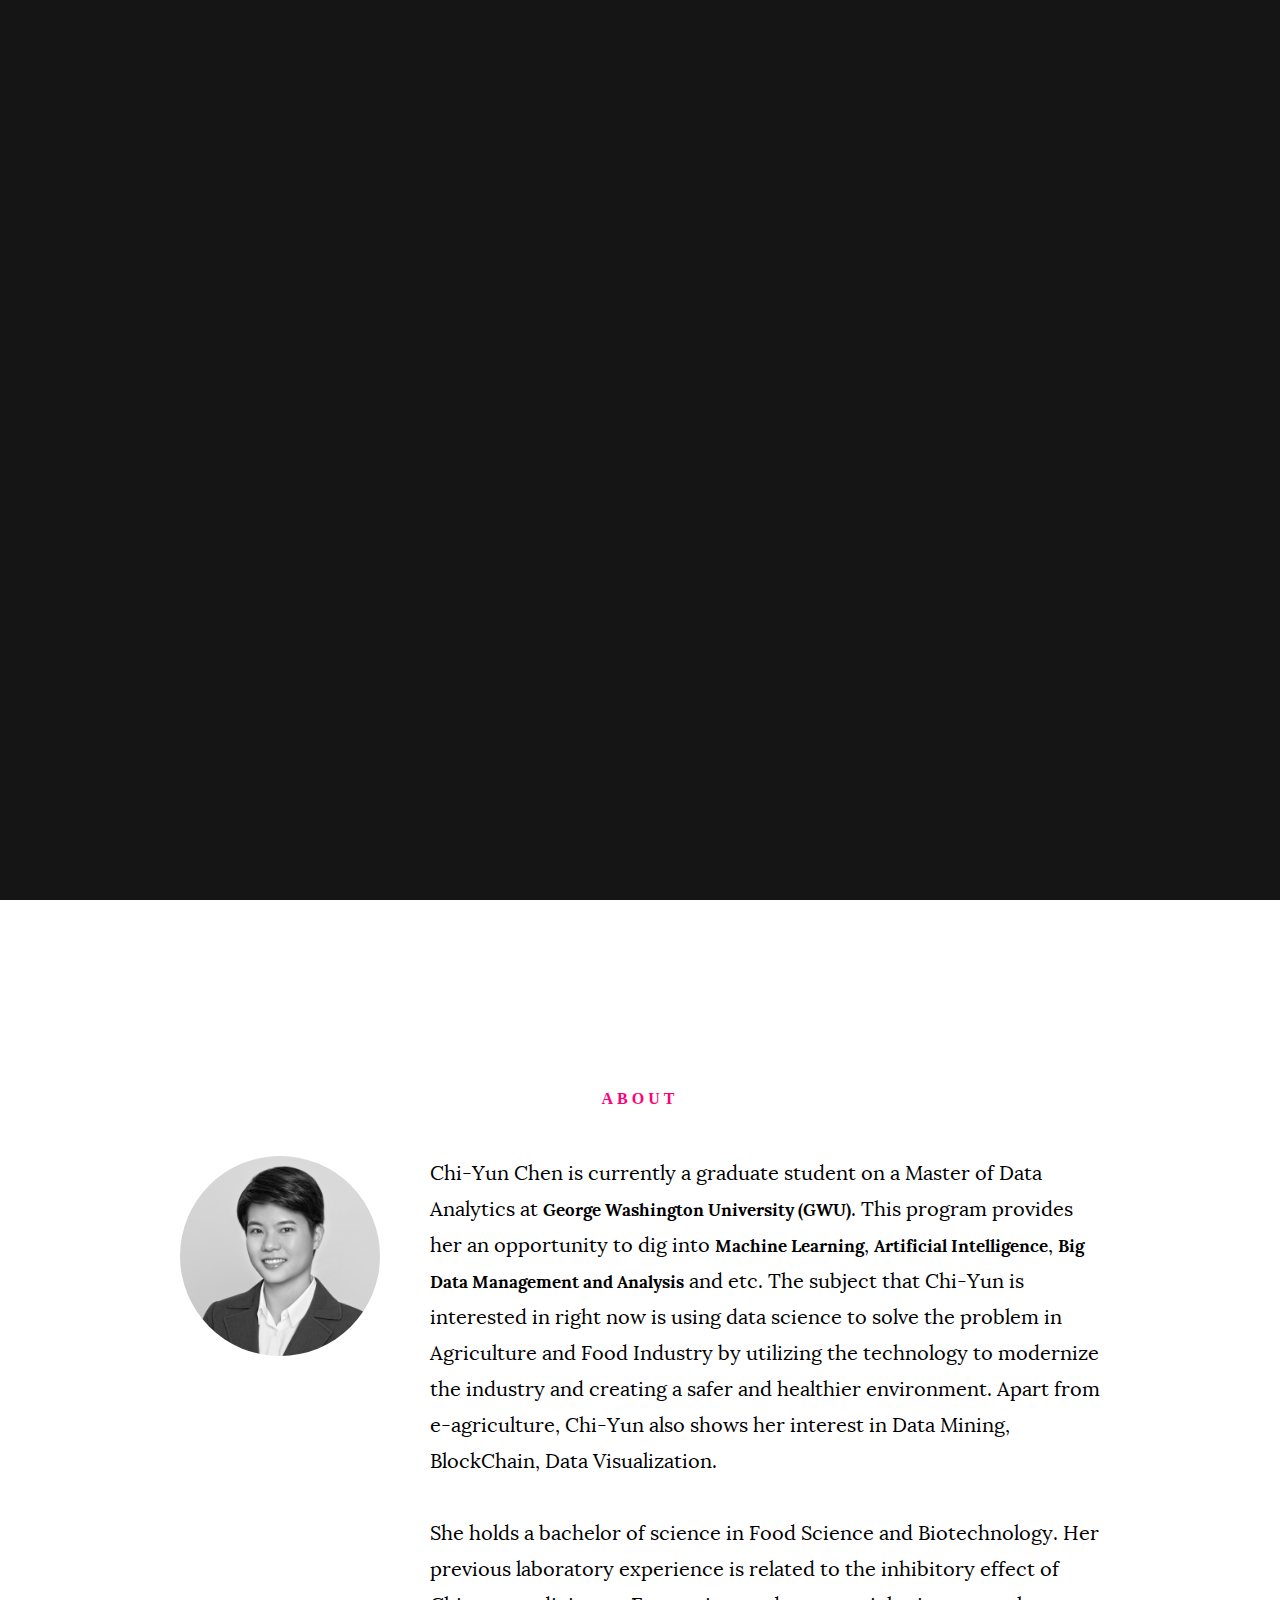
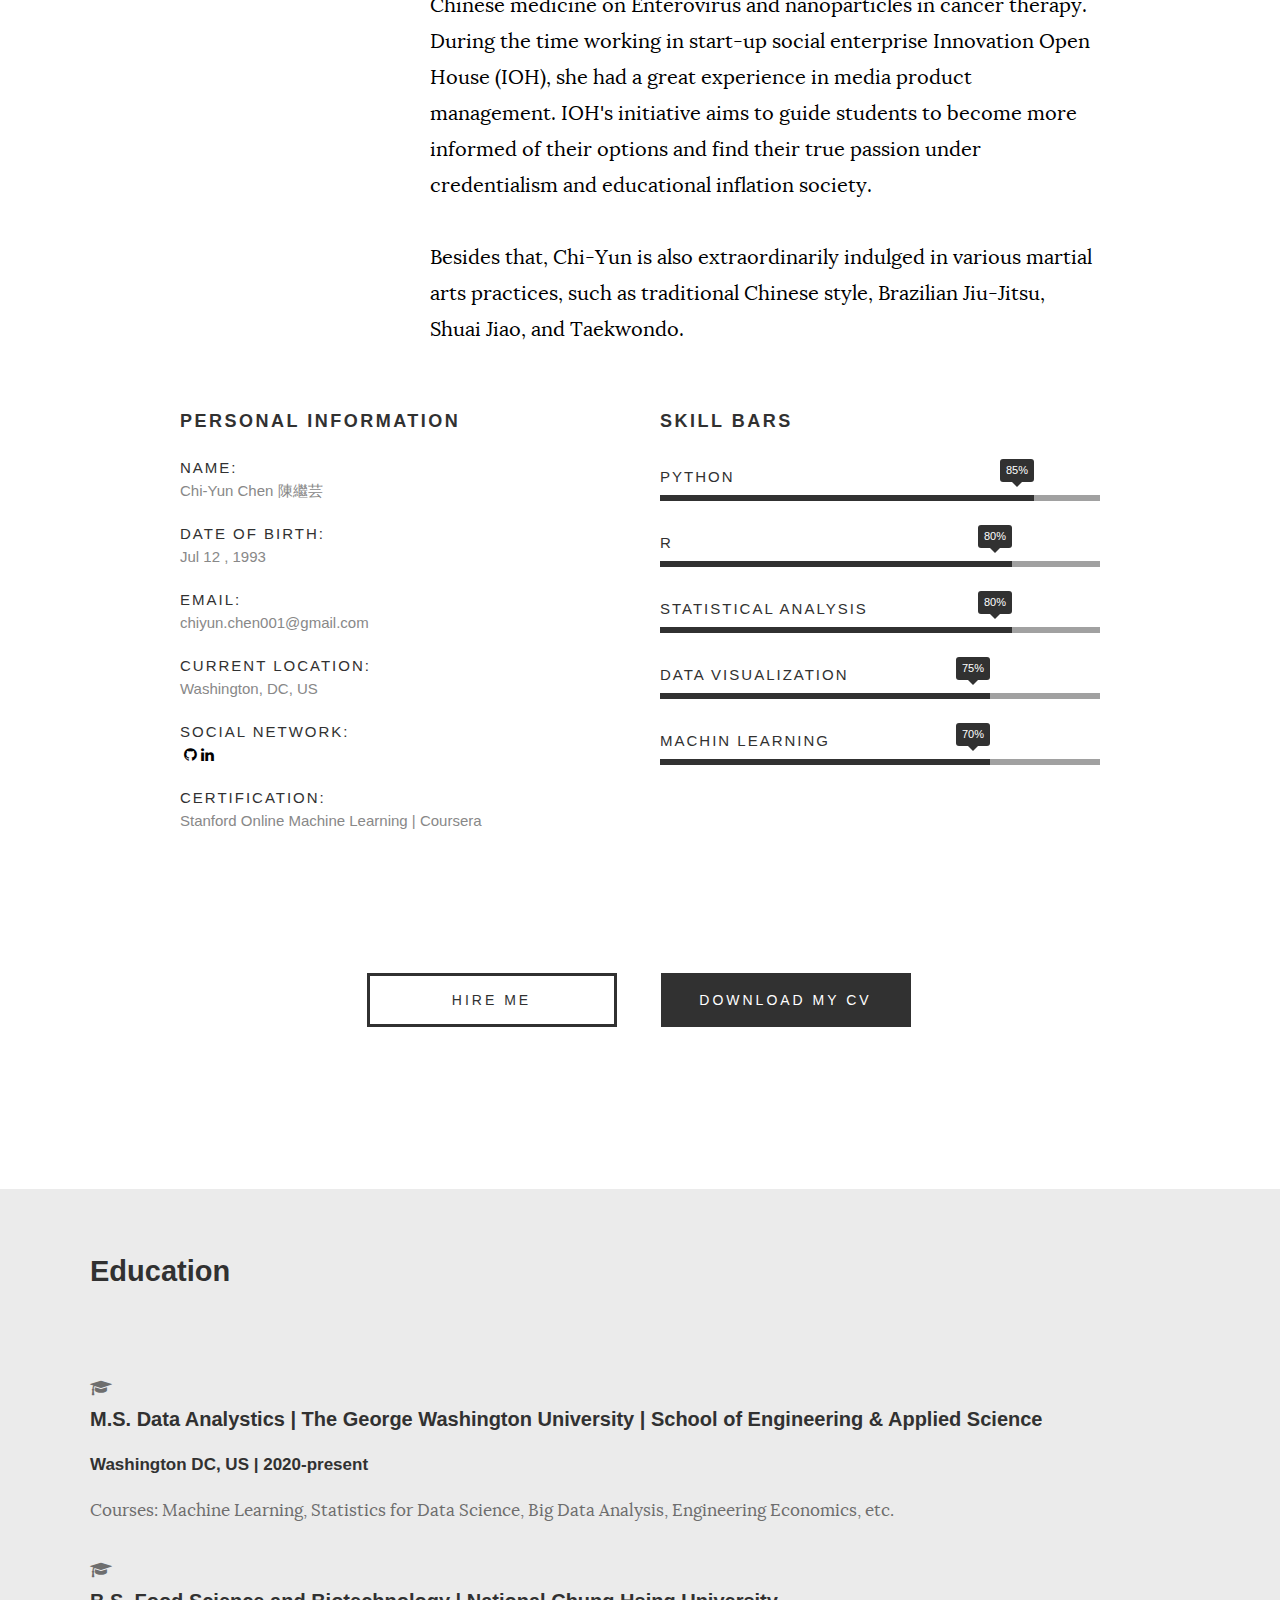
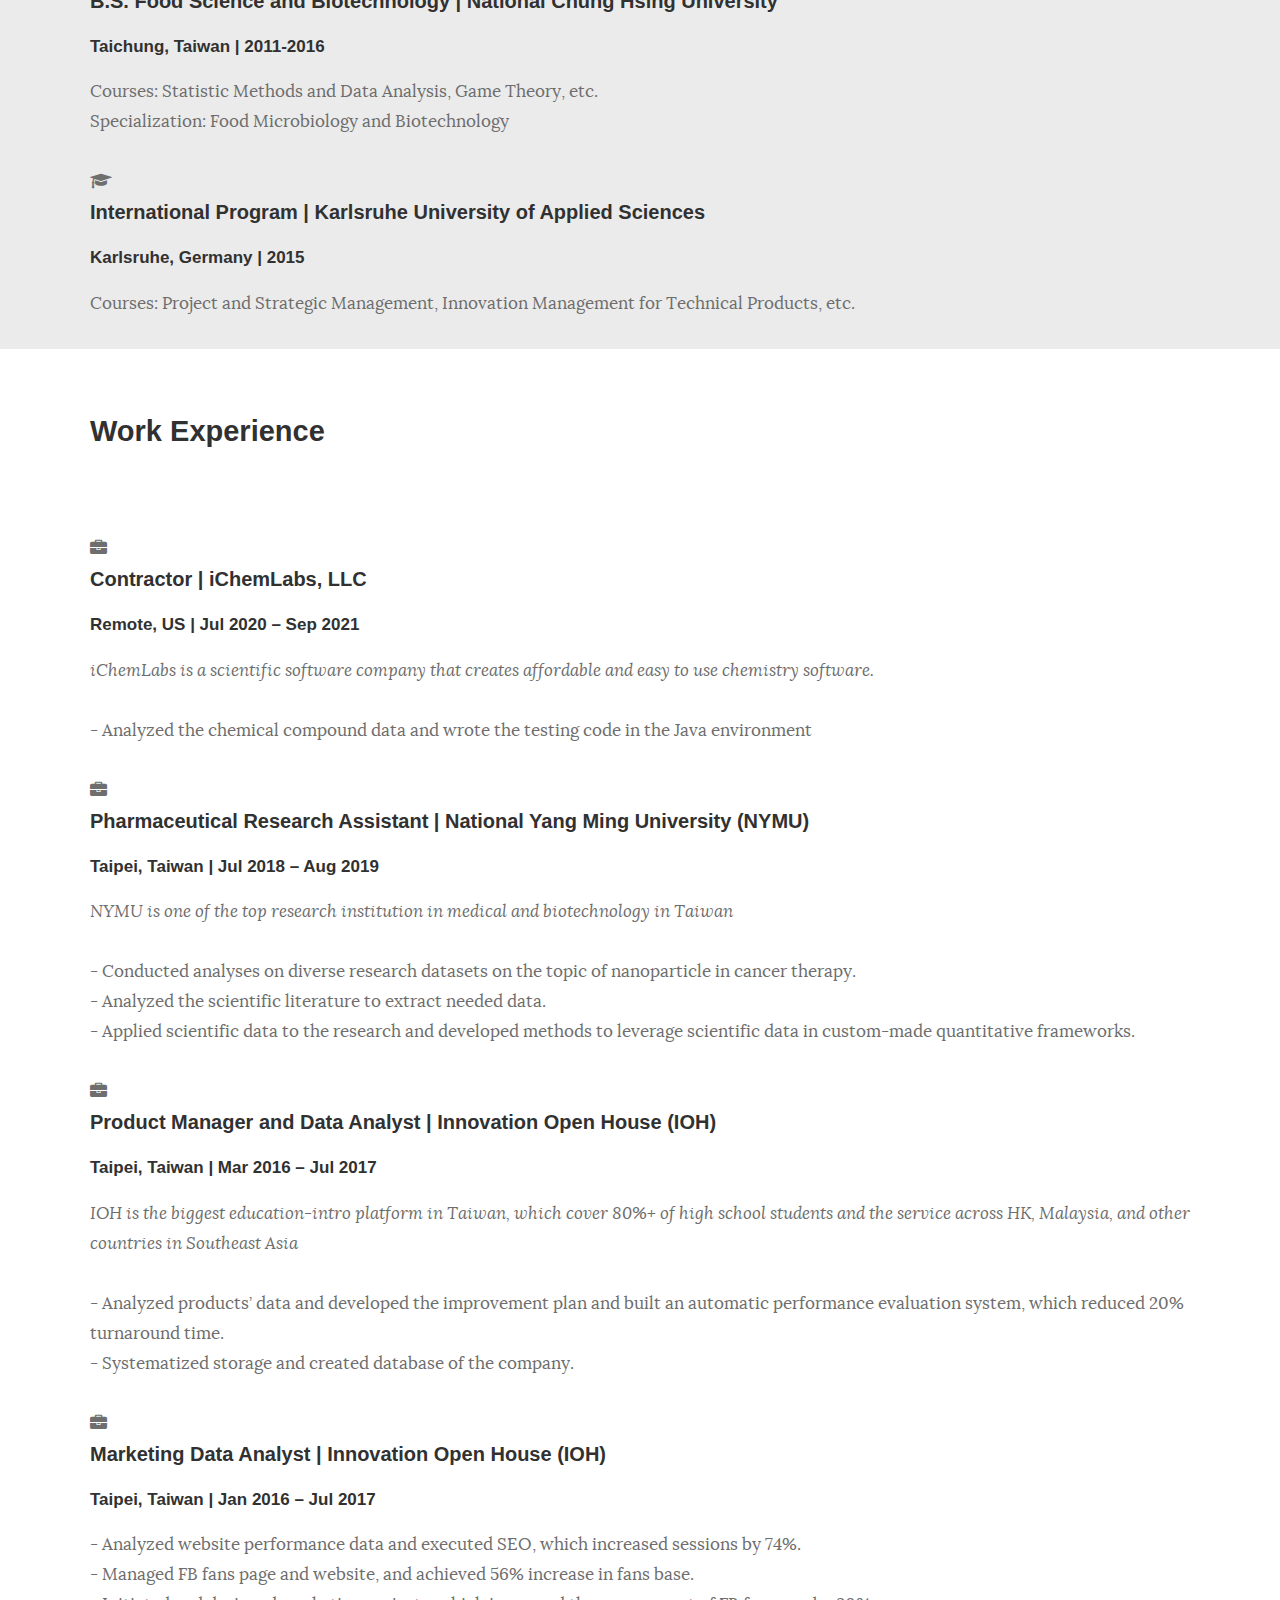
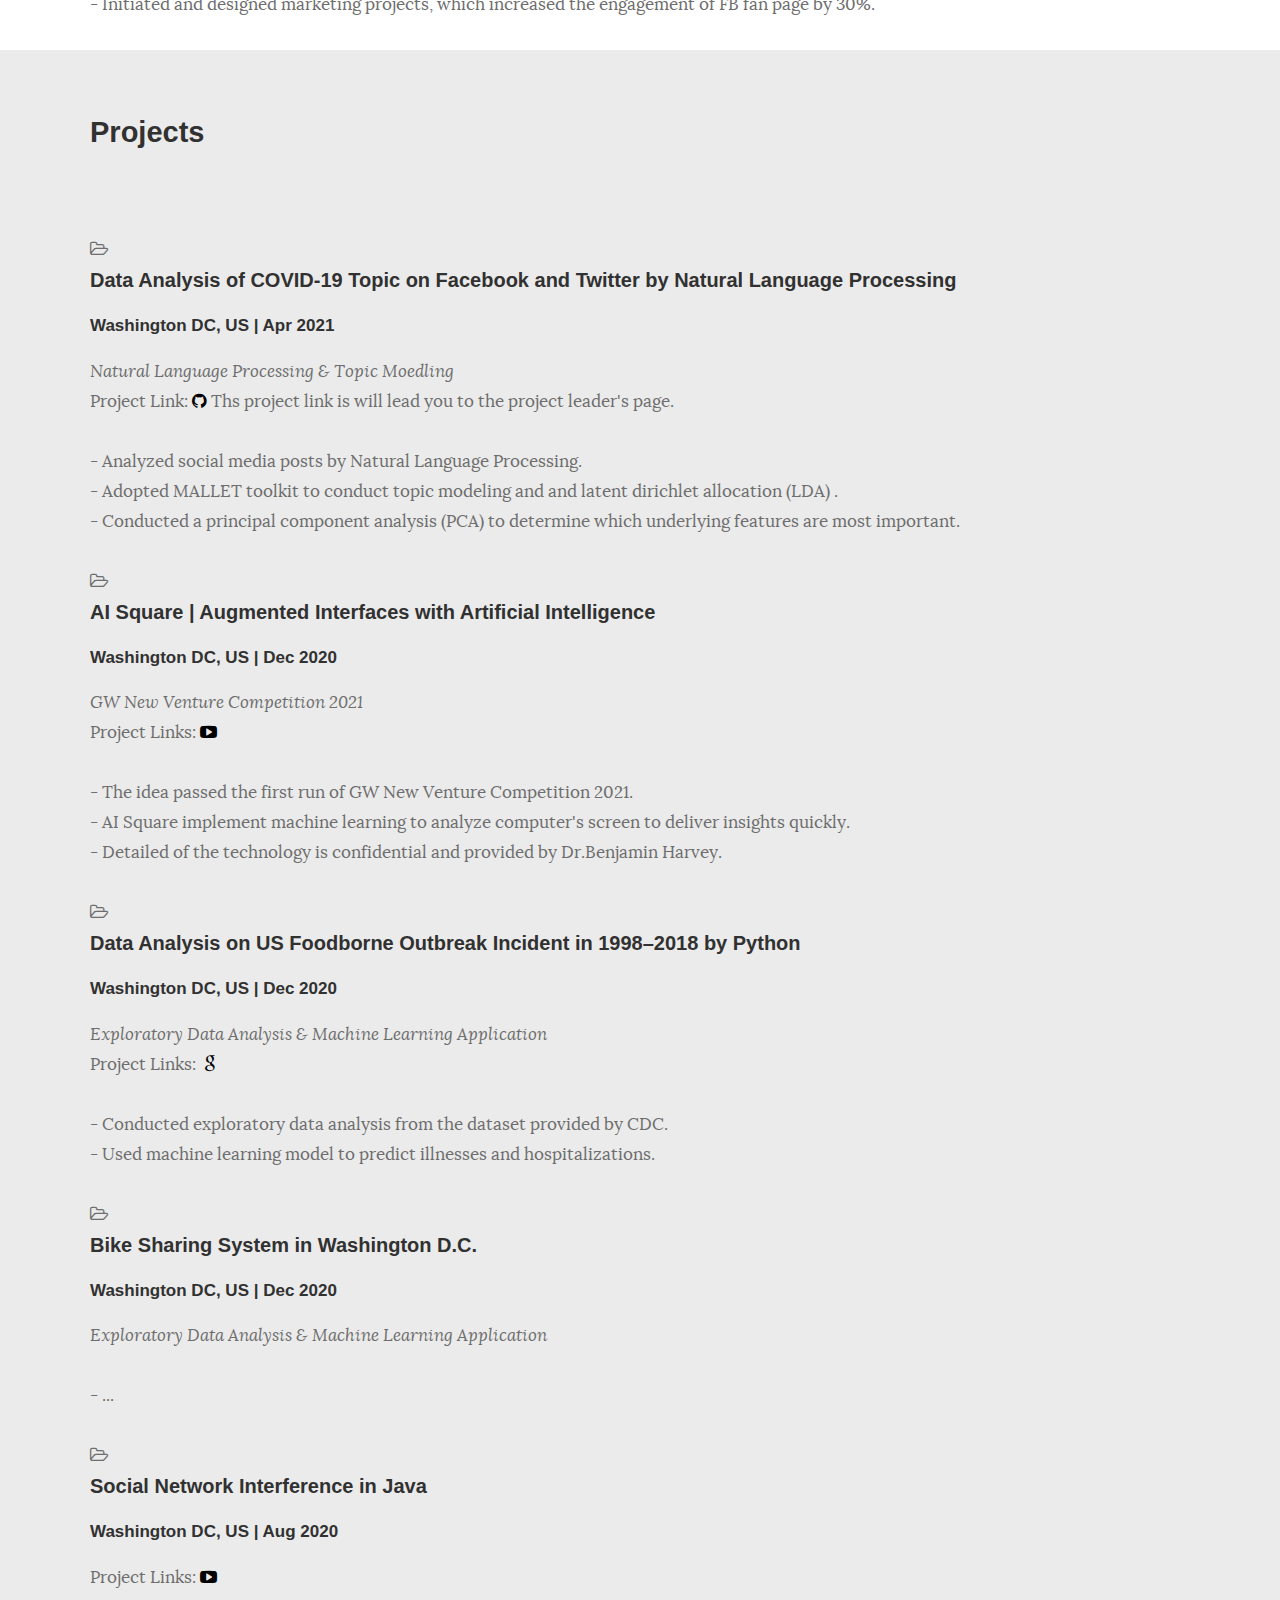
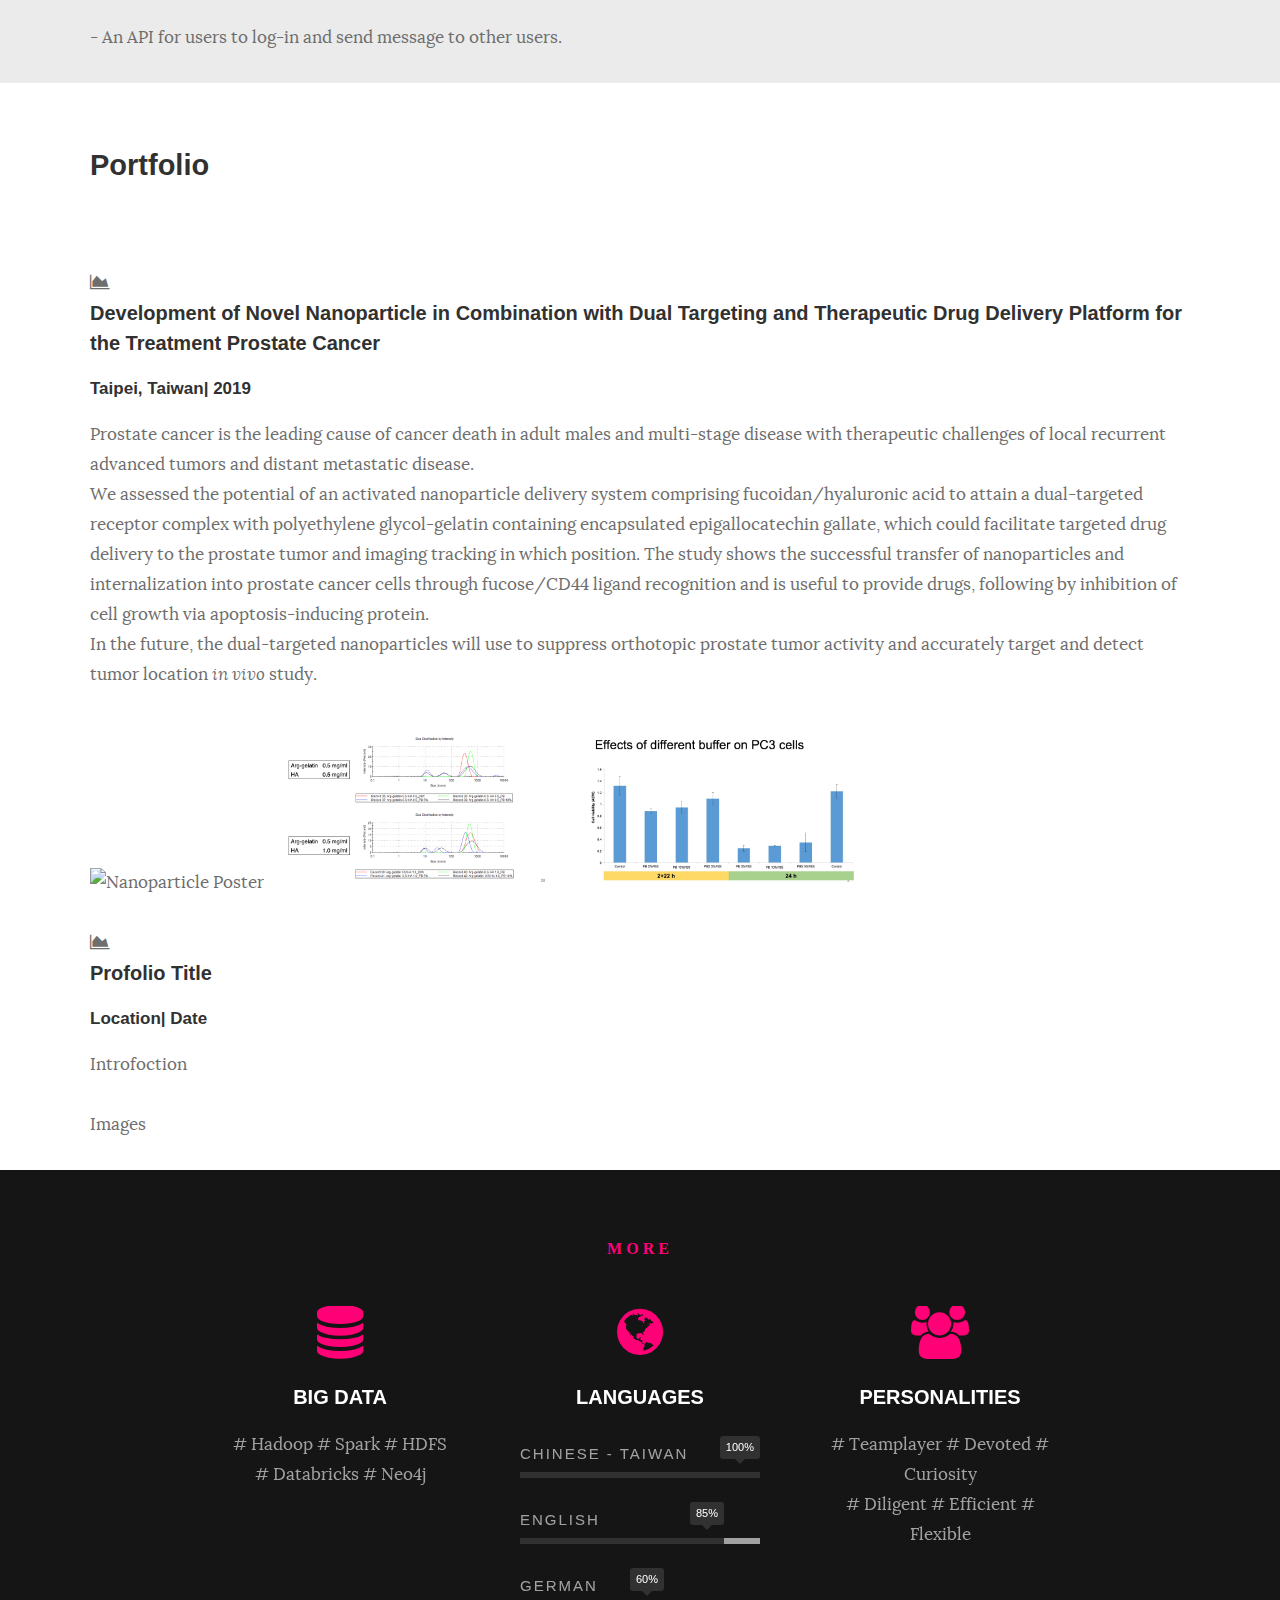
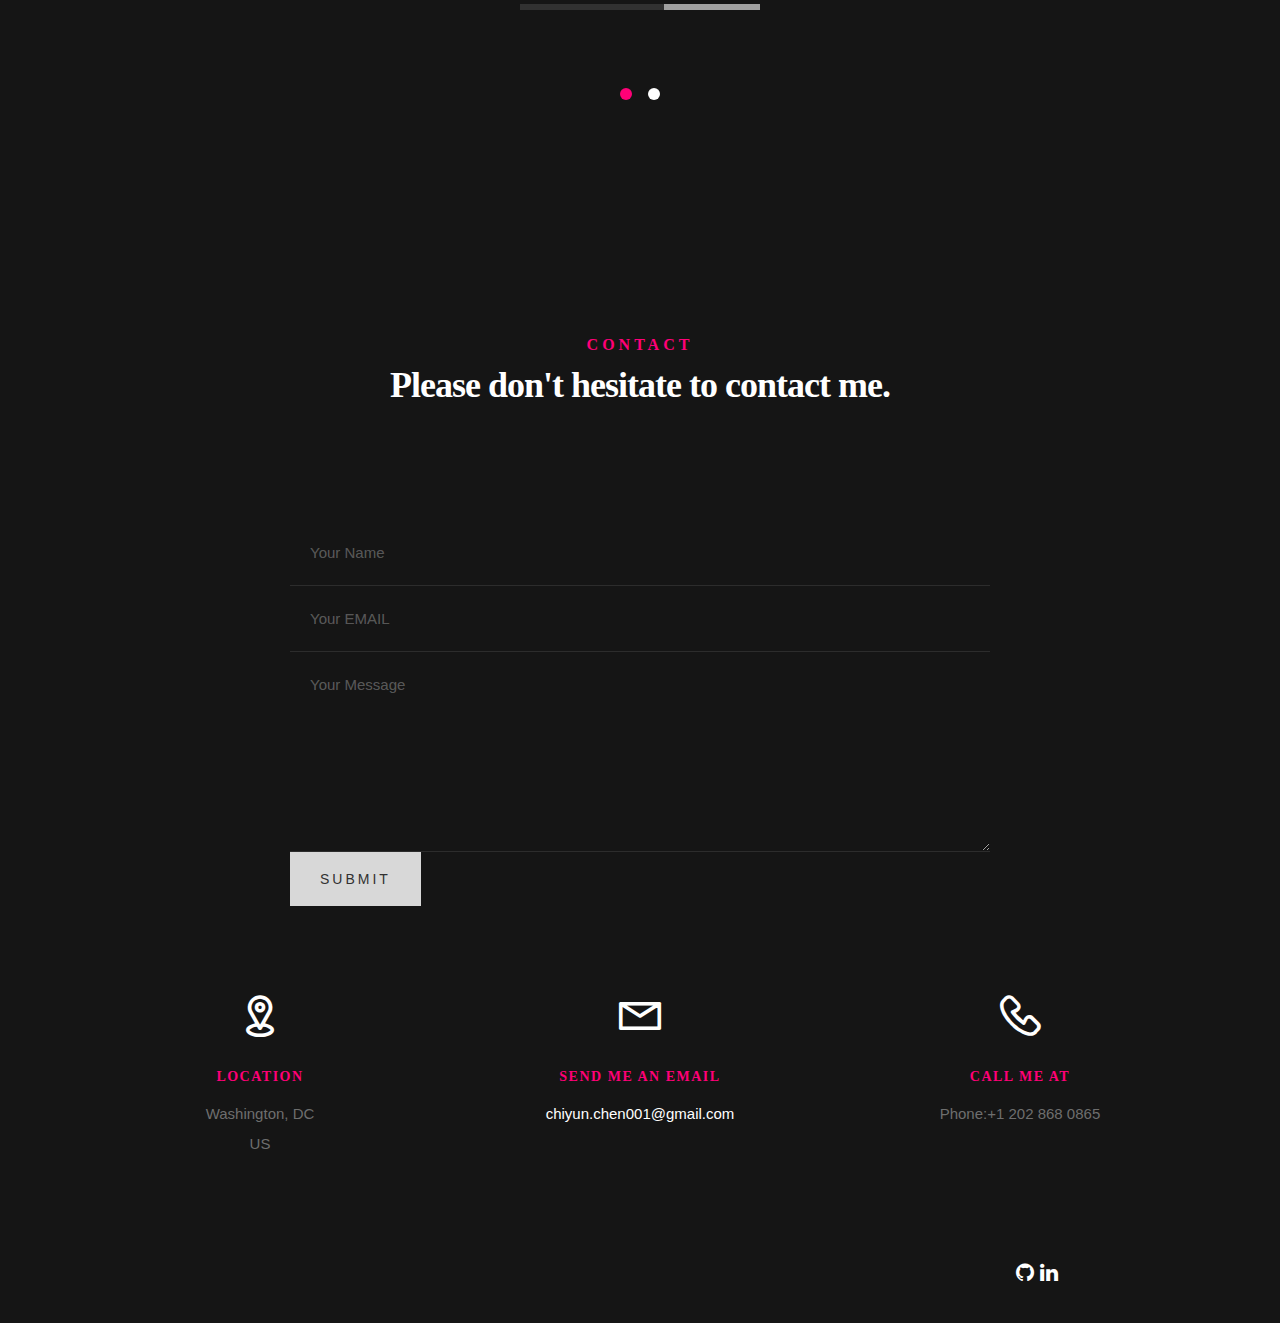
==== index.html @ 8c732ef7 "Update index.html" ====
<!DOCTYPE html>
<!--[if IE 8 ]><html class="no-js oldie ie8" lang="en"> <![endif]-->
<!--[if IE 9 ]><html class="no-js oldie ie9" lang="en"> <![endif]-->
<!--[if (gte IE 9)|!(IE)]><!--><html class="no-js" lang="en"> <!--<![endif]-->
<head>

  <!--- basic page needs
  ================================================== -->
   <meta charset="utf-8">
	<title>C.Y. Chen</title>
	<meta name="description" content="">
	<meta name="author" content="">

  <!-- mobile specific metas
  ================================================== -->
 	<meta name="viewport" content="width=device-width, initial-scale=1, maximum-scale=1">

  <!-- CSS
  ================================================== -->
  <link rel="stylesheet" href="css/base.css">
  <link rel="stylesheet" href="css/main.css">
  <link rel="stylesheet" href="css/vendor.css">


  <!-- script
  ================================================== -->
  <script src="js/modernizr.js"></script>
  <script src="js/pace.min.js"></script>
  <script src="https://kit.fontawesome.com/25b244926f.js" crossorigin="anonymous"></script>

  <!-- favicons
  ================================================== -->
  <link rel="icon" type="image/png" href="images/favicon.ico">

</head>

<body id="top">

  <!-- header
  ================================================== -->
  <header>
	  <div class="top-area"> <!-- /top-area" -->
		  
		  <nav class="nav"> <!-- /navigation bar -->
			  
			  <ul class>
				  
				  <li><a class="smoothscroll"href="index.html#top">HOME</a></li>
				  <li><a class="smoothscroll" href="index.html#education" aria-haspopup="true">RESUME</a>
					  
					  <ul class="dropdown" aria-label="submenu"> <!-- /drop dowan list-->
						  <li><a class="smoothscroll" href="index.html#education">Education</a></li>
						  <li><a class="smoothscroll" href="index.html#work">Work</a></li>
						  <li><a class="smoothscroll" href="index.html#projects">Projects</a></li>
						  <li><a class="smoothscroll" href="index.html#MORE">More</a></li>
					  </ul><!-- /drop dowan list-->
				  </li>
				  <li><a class="smoothscroll" href="index.html#portfolio">POTFOLIO</a></li>
				  <li><a class="smoothscroll" href="index.html#contact">CONTACT</a></li>
			  </ul>
		  </nav><!-- /navigation bar -->
	  </div><!-- /top-area" -->
  </header> <!-- /header -->

<!-- intro section
  ================================================== -->
  <section id="intro">

   	<div class="intro-overlay"></div>

   	<div class="intro-content"><!-- /intro-content -->
		
		<div class="row"><!-- /row_BIG_TITLE -->

       			<div class="col-twelve"><!-- /col-twelve -->

         			<h5>Hello, World.</h5>
         			<h1>Chi-Yun Chen</h1>

        			<p class="intro-position"><!-- /row_Sub_TITLE -->
           				<span>Data Analyst/Scientist</span>
           				<span>Machine Learning</span>
           				<span>Food Science</span>
        			</p>

         			<a class="button stroke smoothscroll" href="#about" title="">More About Me</a>

       			</div><!-- /col-twelve -->
			
     		</div><!-- /row_BIG_TITLE -->
		
   	</div> <!-- /intro-content -->

   </section> <!-- /intro -->


   <!-- About section
   ================================================== -->
    <section id="about">
	    
	    <div class="row section-intro"><!-- /row section-intro -->
		    
		    <div class="col-twelve"><!-- /col-twelve -->
			    <h5>About</h5>
			    
			    <div class="intro-info"><!-- /intro-info -->
				    
				    <img src="images/CYCHEN.png" alt="Profile Picture">
				    
				    <p class="lead">
					    Chi-Yun Chen is currently a graduate student on a Master of Data Analytics at <b>George Washington University (GWU)</b>. 
					    This program provides her an opportunity to dig into <b>Machine Learning</b>, <b>Artificial Intelligence</b>, <b>Big Data Management and Analysis</b> and etc. 
					    The subject that Chi-Yun is interested in right now is using data science to solve the problem in Agriculture and Food Industry by utilizing the technology to modernize the industry and creating a safer and healthier environment. 
					    Apart from e-agriculture, Chi-Yun also shows her interest in Data Mining, BlockChain, Data Visualization.</br>
			    
					    </br>
		    
			                    She holds a bachelor of science in Food Science and Biotechnology. 
			                    Her previous laboratory experience is related to the inhibitory effect of Chinese medicine on Enterovirus and nanoparticles in cancer therapy. 
			                    During the time working in start-up social enterprise Innovation Open House (IOH), she had a great experience in media product management. 
			                    IOH's initiative aims to guide students to become more informed of their options and find their true passion under credentialism and educational inflation society.</br>
	    
	    				    </br>
	
		                            Besides that, Chi-Yun is also extraordinarily indulged in various martial arts practices, such as traditional Chinese style, Brazilian Jiu-Jitsu, Shuai Jiao, and Taekwondo.</br>
	
				    </p>

      			    </div><!-- /intro-info -->

		    </div><!-- /col-twelve -->

	    </div> <!-- /row section-intro -->

      	    <div class="row about-content"><!-- /row about-content -->
		    
		    <div class="col-six tab-full"><!-- /col-six tab-full -->
			    
			    <h3>Personal Information</h3>
			    
			    <ul class="info-list"><!-- /info-list -->
				    
				    <li>
					    <strong>Name:</strong>
					    <span>Chi-Yun Chen 陳繼芸</span>
				    </li>
				    
				    <li>
					    <strong>Date of Birth:</strong>
					    <span>Jul 12 , 1993</span>
				    </li>
				    
				    <li>
					    <strong>Email:</strong>
					    <span><a target="_blank"href= "mailto: chiyun.chen001@gmail.com"rel="noreferrer noopener"style="color:#888888">chiyun.chen001@gmail.com</a></span>
				    </li>
				    
				    <li>
					    <strong>Current Location:</strong>
					    <span>Washington, DC, US</span>
				    </li>
				    
				    <li>
					    <strong>Social Network:</strong>
					    <span>
						    <a target="_blank"href="http://bit.ly/cychen_medium_home"rel="noreferrer noopener"> <i class="fa fa-medium" style= "color:black"></i></a>
						    <a target="_blank"href="http://bit.ly/cychen_Github"rel="noreferrer noopener"> <i class="fa fa-github" style= "color:black"></i></a>
						    <a target="_blank"href="http://bit.ly/cychen_linkedin_web"rel="noreferrer noopener"><i class="fa fa-linkedin" style= "color:black"></i></a>
					    </span>
				    </li>
				    
				       <li>
					    <strong>Certification:</strong>
					    <span>
						    <a target="_blank"href="https://bit.ly/certification_ML"rel="noreferrer noopener" style="color:#888888">Stanford Online Machine Learning | Coursera </a>
					    </span>
				    </li>
				    
			     </ul> <!-- /info-list -->
		    
		    </div><!-- /col-six tab-full -->
		    
		    <div class="col-six tab-full"><!-- /col-six tab-full -->
			    
			    <h3>Skill Bars</h3>
			    
			    <ul class="skill-bars"> <!-- /skill-bars -->
				    
				    <li>
					    <div class="progress percent85"><span>85%</span></div>
					    <strong>Python</strong>
				    </li>
				    
				    <li>
					    <div class="progress percent80"><span>80%</span></div>
					    <strong>R</strong>
				    </li>

				    <li>
					    <div class="progress percent80"><span>80%</span></div>
					    <strong>Statistical Analysis</strong>
				    </li>
				    <li>
					    <div class="progress percent75"><span>75%</span></div>
					    <strong>Data Visualization</strong>
				    </li>
				    <li>
					    <div class="progress percent75"><span>70%</span></div>
					    <strong>Machin Learning</strong>
				    </li>

			    </ul> <!-- /skill-bars -->
		    
		    </div><!-- /col-six tab-full -->

	</div><!-- /row about-content -->

     	<div class="row button-section"><!-- /row button-section -->
		
		<div class="col-twelve"><!-- /col-twelve -->
			
			<a href="#contact" title="Hire Me" class="button stroke smoothscroll">Hire Me</a>
			<a href="assets/cv_cychen.pdf" target="_blank" rel="noreferrer noopener" title="Download CV" class="button button-primary">Download My CV</a>
   		</div><!-- /col-twelve -->
   	</div>

   </section> <!-- /About section-->



   <!-- resume Section-education
   ================================================== -->
   <section id="education" class="grey-section">
	   
	   <div class="row resume-timeline"><!-- /row resume-timeline -->
		   
		   <div class="col-twelve resume-header"><!-- /education-header -->

   			<h2>Education</h2>
		   
		   </div> <!-- /education-header -->

		   <div class="col-twelve"><!-- /col-twelve -->

			   <div class="timeline-wrap"><!-- /timeline-wrap -->

				   <div class="timeline-block"><!-- /timeline-block -->

					   <div class="timeline-ico"><!-- /timeline-ico -->

						   <i class="fa fa-graduation-cap"></i>

					   </div><!-- /timeline-ico -->

					   <div class="timeline-header"><!-- /timeline-header -->

						   <h3> M.S. Data Analystics | The George Washington University | School of Engineering & Applied Science </h3>
						   <h4> Washington DC, US | 2020-present </h4>
						   <p>
							   Courses: Machine Learning, Statistics for Data Science, Big Data Analysis, Engineering Economics, etc.

						   </p>

					   </div><!-- /timeline-header -->

				   </div> <!-- /timeline-block -->

				   <div class="timeline-block"><!-- /timeline-block -->

					   <div class="timeline-ico"><!-- /timeline-ico -->

						   <i class="fa fa-graduation-cap"></i>

					   </div><!-- /timeline-ico -->

					   <div class="timeline-header"><!-- /timeline-header -->

						   <h3> B.S. Food Science and Biotechnology | National Chung Hsing University </h3>
						   <h4> Taichung, Taiwan | 2011-2016 </h4>
						   <p>
							   Courses: Statistic Methods and Data Analysis, Game Theory, etc.<br>
							   Specialization: Food Microbiology and Biotechnology
						   </p>

					   </div><!-- /timeline-header -->

				   </div><!-- /timeline-block -->

				   <div class="timeline-block"><!-- /timeline-block -->

					   <div class="timeline-ico"><!-- /timeline-ico -->
						   <i class="fa fa-graduation-cap"></i>
					   </div><!-- /timeline-ico -->

					   <div class="timeline-header"><!-- /timeline-header -->

						   <h3> International Program | Karlsruhe University of Applied Sciences </h3>
						   <h4> Karlsruhe, Germany | 2015 </h4>
						   <p>
							   Courses: Project and Strategic Management, Innovation Management for Technical Products, etc.
						   </p>

					   </div><!-- /timeline-header -->

				   </div><!-- /timeline-block -->

			   </div> <!-- /timeline-wrap -->

		   </div> <!-- /col-twelve -->
	   
	</div> <!-- /resume-timeline -->

</section><!-- /education -->

 <!-- resume Section-work
   ================================================== -->
<section id="work" class="white-section">

   	<div class="row resume-timeline"><!-- /resume-timeline -->
		
		<div class="col-twelve resume-header"><!-- /work-header -->

   			<h2>Work Experience</h2>

   		</div> <!-- /work-header -->

   		<div class="col-twelve"><!-- /col-twelve -->

   			<div class="timeline-wrap"><!-- /timeline-wrap -->

   				<div class="timeline-block"><!-- /timeline-block -->

	   				<div class="timeline-ico"><!-- /timeline-ico -->
	   					<i class="fa fa-briefcase"></i>
	   				</div><!-- /timeline-ico -->

	   				<div class="timeline-header"><!-- /timeline-header -->
						
	   					<h3>Contractor | iChemLabs, LLC </h3>
						<h4>Remote, US | Jul 2020 – Sep 2021 </h4>
	   					<p>
							<i>iChemLabs is a scientific software company that creates affordable and easy to use chemistry software.</i>
						</p>
						
	   				</div><!-- /timeline-header -->
					
	   				<div class="timeline-content"><!-- /timeline-content -->
						
	   					<p>
							- Analyzed the chemical compound data and wrote the testing code in the Java environment
						</p>
						
	   				</div><!-- /timeline-content -->

	   			</div> <!-- /timeline-block -->

	   			<div class="timeline-block"><!-- /timeline-block -->

	   				<div class="timeline-ico"><!-- /timeline-ico -->
	   					<i class="fa fa-briefcase"></i>
	   				</div><!-- /timeline-ico -->

	   				<div class="timeline-header"><!-- /timeline-header -->
						
						<h3>Pharmaceutical Research Assistant | National Yang Ming University (NYMU) </h3>
						<h4> Taipei, Taiwan | Jul 2018 – Aug 2019 </h4>
	   					<p>
							<i>NYMU is one of the top research institution in medical and biotechnology in Taiwan</i>
						</p>
						
	   				</div><!-- /timeline-header -->
					
	   				<div class="timeline-content"><!-- /timeline-content -->
						
	   					<p>
							- Conducted analyses on diverse research datasets on the topic of nanoparticle in cancer therapy. <br>
							- Analyzed the scientific literature to extract needed data. <br>
							- Applied scientific data to the research and developed methods to leverage scientific data in custom-made quantitative frameworks.
						</p>
						
	   				</div><!-- /timeline-content -->

	   			</div> <!-- /timeline-block -->

	   			<div class="timeline-block"><!-- /timeline-block -->

	   				<div class="timeline-ico"><!-- /timeline-ico -->
	   					<i class="fa fa-briefcase"></i>
	   				</div><!-- /timeline-ico -->

            				<div class="timeline-header"><!-- /timeline-header -->
						
              					<h3>Product Manager and Data Analyst | Innovation Open House (IOH) </h3>
						<h4> Taipei, Taiwan | Mar 2016 – Jul 2017 </h4>
	   					<p>
							<i>IOH is the biggest education-intro platform in Taiwan, which cover 80%+ of high school students and the service across HK, Malaysia, and other countries in Southeast Asia</i>
						</p>
	   				</div><!-- /timeline-header -->
					
	   				<div class="timeline-content"><!-- /timeline-content -->
	   					<p>
							- Analyzed products’ data and developed the improvement plan and built an automatic performance evaluation system, which reduced 20% turnaround time.<br>
							- Systematized storage and created database of the company.
						</p>

	   				</div><!-- /timeline-content -->
					
          			</div> <!-- /timeline-block -->

	   			<div class="timeline-block"><!-- /timeline-block -->

	   				<div class="timeline-ico"><!-- /timeline-ico -->
	   					<i class="fa fa-briefcase"></i>
	   				</div><!-- /timeline-ico -->

            				<div class="timeline-header"><!-- /timeline-header -->
						
						<h3>Marketing Data Analyst | Innovation Open House (IOH) </h3>
						<h4> Taipei, Taiwan | Jan 2016 – Jul 2017 </h4>
	   				</div><!-- /timeline-header -->
					
	   				<div class="timeline-content"><!-- /timeline-content -->
						<p>
							- Analyzed website performance data and executed SEO, which increased sessions by 74%.<br>
							- Managed FB fans page and website, and achieved 56% increase in fans base.<br>
							- Initiated and designed marketing projects, which increased the engagement of FB fan page by 30%.
						</p>
	   				</div><!-- /timeline-content -->

	   			</div> <!-- /timeline-block -->

   			</div> <!-- /timeline-wrap -->

   		</div> <!-- /col-twelve -->

   	</div> <!-- /resume-timeline -->

</section> <!-- /work -->

 <!-- resume-Projects Section
   ================================================== -->
<section id="projects" class="grey-section">

   	<div class="row resume-timeline"><!-- /resume-timeline -->

   		<div class="col-twelve resume-header"><!-- /resume-header -->

   			<h2>Projects</h2>

   		</div> <!-- /resume-header -->

   		<div class="col-twelve"><!-- /col-twelve -->

   			<div class="timeline-wrap"><!-- /timeline-wrap -->

   				<div class="timeline-block"><!-- /timeline-block -->

	   				<div class="timeline-ico"><!-- /timeline-ico -->
	   					<i class="fa fa-folder-open-o"></i>
	   				</div><!-- /timeline-ico -->

	   				<div class="timeline-header"><!-- /timeline-header -->
						
	   					<h3> Data Analysis of COVID-19 Topic on Facebook and Twitter by Natural Language Processing</h3>
						<h4> Washington DC, US | Apr 2021 </h4>
	   					<p>
							<i>Natural Language Processing &  Topic Moedling </i><br>
							Project Link: 
							<a target="_blank"href="http://bit.ly/LDA_dan_2021"rel="noreferrer noopener"> <i class="fa fa-github" style= "color:black"></i></a>
							Ths project link is will lead you to the project leader's page.
						</p>
	   				</div><!-- /timeline-header -->
					
	   				<div class="timeline-content"><!-- /timeline-content -->
						
	   					<p>
							- Analyzed social media posts by Natural Language Processing. <br>
							- Adopted MALLET toolkit to conduct topic modeling and and latent dirichlet allocation (LDA) .  <br>
							- Conducted a principal component analysis (PCA) to determine which underlying features are most important. <br>
						</p>
						
	   				</div><!-- /timeline-content -->

	   			</div> <!-- /timeline-block -->
				
				<div class="timeline-block"><!-- /timeline-block -->

	   				<div class="timeline-ico"><!-- /timeline-ico -->
	   					<i class="fa fa-folder-open-o"></i>
	   				</div><!-- /timeline-ico -->

	   				<div class="timeline-header"><!-- /timeline-header -->
						
              					<h3> AI Square | Augmented Interfaces with Artificial Intelligence </h3>
						<h4> Washington DC, US | Dec 2020 </h4>	
						<p>
							<i>GW New Venture Competition 2021</i><br>
							Project Links: 
							<a target="_blank"href="https://bit.ly/gwNVC_AIsquare_yt"rel="noreferrer noopener"> <i class="fa fa-youtube-play" style= "color:black"></i></a>
						</p>
						
	   				</div><!-- /timeline-header -->
					
	   				<div class="timeline-content"><!-- /timeline-content -->
						
	   					<p>
							- The idea passed the first run of GW New Venture Competition 2021. <br>
							- AI Square implement machine learning to analyze computer's screen to deliver insights quickly.<br>
							- Detailed of the technology is confidential and provided by Dr.Benjamin Harvey. <br>
						</p>
						
	   				</div><!-- /timeline-content -->

	   			</div> <!-- /timeline-block -->

	   			<div class="timeline-block"><!-- /timeline-block -->

	   				<div class="timeline-ico"><!-- /timeline-ico -->
	   					<i class="fa fa-folder-open-o"></i>
	   				</div><!-- /timeline-ico -->

	   				<div class="timeline-header"><!-- /timeline-header -->
						
              					<h3>Data Analysis on US Foodborne Outbreak Incident in 1998–2018 by Python </h3>
						<h4> Washington DC, US | Dec 2020 </h4>	
						<p>
							<i>Exploratory Data Analysis & Machine Learning Application </i><br>
							Project Links: 
							<a target="_blank"href="http://bit.ly/foodoutbreak_medium"rel="noreferrer noopener"> <i class="fa fa-medium" style= "color:black"></i></a>
							<a target="_blank"href="http://bit.ly/foodoutbreak_gcolab"rel="noreferrer noopener"> <i class="fa fa-google" style= "color:black"></i></a>
							<a target="_blank"href=""rel="noreferrer noopener"> <i class="fa fa-amazon" style= "color:black"></i></a>
						</p>
						
	   				</div><!-- /timeline-header -->
					
	   				<div class="timeline-content"><!-- /timeline-content -->
						
	   					<p>
							- Conducted exploratory data analysis from the dataset provided by CDC. <br>
							- Used machine learning model to predict illnesses and hospitalizations. <br>
						</p>
						
	   				</div><!-- /timeline-content -->

	   			</div> <!-- /timeline-block -->

	   			<div class="timeline-block"><!-- /timeline-block -->

					<div class="timeline-ico"><!-- /timeline-ico -->
						<i class="fa fa-folder-open-o"></i>
					</div><!-- /timeline-ico -->

					<div class="timeline-header"><!-- /timeline-header -->
						
						<h3>Bike Sharing System in Washington D.C. </h3>
						<h4> Washington DC, US | Dec 2020 </h4>
						<p>
							<i>Exploratory Data Analysis & Machine Learning Application</i>
						</p>
						
					</div><!-- /timeline-header -->
					
					<div class="timeline-content"><!-- /timeline-content -->
						
						<p>
							- ...
						</p>
						
					</div><!-- /timeline-content -->

	   			</div> <!-- /timeline-block -->

               			<div class="timeline-block"><!-- /timeline-block -->

					<div class="timeline-ico"><!-- /timeline-ico -->
						<i class="fa fa-folder-open-o"></i>
					</div><!-- /timeline-ico -->

					<div class="timeline-header"><!-- /timeline-header -->
						
						<h3>Social Network Interference in Java </h3>
						<h4> Washington DC, US | Aug 2020 </h4>
						<p>
							Project Links: 
							<a target="_blank"href="http://bit.ly/simplesocial_java"rel="noreferrer noopener"> <i class="fa fa-youtube-play" style= "color:black"></i></a>
						</p>
						
					</div><!-- /timeline-header -->

      	   				<div class="timeline-content"><!-- /timeline-content -->
      	   					<p>
							- An API for users to log-in and send message to other users.
						</p>
      	   				</div><!-- /timeline-content -->
					
          			</div> <!-- /timeline-block -->

   			</div> <!-- /timeline-wrap -->

   		</div> <!-- /col-twelve -->

   	</div> <!-- /resume-timeline -->

   </section> <!-- /work -->

  <!-- Portfolio Section
   ================================================== -->
   <section id="portfolio" class="white-section">
	   
	   <div class="row resume-timeline"><!-- /resume-timeline-->
		   
		   <div class="col-twelve resume-header"><!-- /resume-header -->
			   
			   <h2>Portfolio</h2>
		   
		   </div> <!-- /resume-header -->
		   
		   <div class="col-twelve"><!-- /col-twelve -->
			   
			   <div class="timeline-wrap"><!-- /timeline-wrap -->
				   
				   <div class="timeline-block"><!-- /timeline-block -->
					   
					   <div class="timeline-ico"><!-- /timeline-ico -->
						   <i class="fa fa-area-chart"></i>
					   </div><!-- /timeline-ico -->
					   
					   <div class="timeline-header"><!-- /timeline-header -->
					   
						   <h3>Development of Novel Nanoparticle in Combination with Dual Targeting and Therapeutic Drug Delivery Platform for the Treatment Prostate Cancer </h3>
						   <h4>Taipei, Taiwan| 2019 </h4>
						   <p>
							  	Prostate cancer is the leading cause of cancer death in adult males and multi-stage disease with therapeutic challenges of local recurrent advanced tumors and distant metastatic disease. <br>
								We assessed the potential of an activated nanoparticle delivery system comprising fucoidan/hyaluronic acid to attain a dual-targeted receptor complex with polyethylene glycol-gelatin containing encapsulated epigallocatechin gallate, which could facilitate targeted drug delivery to the prostate tumor and imaging tracking in which position. 
								The study shows the successful transfer of nanoparticles and internalization into prostate cancer cells through fucose/CD44 ligand recognition and is useful to provide drugs, following by inhibition of cell growth via apoptosis-inducing protein. <br>
								In the future, the dual-targeted nanoparticles will use to suppress orthotopic prostate tumor activity and accurately target and detect tumor location <i>in vivo</i> study. <br>
						   </p>
					   
					   </div><!-- /timeline-header -->
					   
					   <div class="timeline-content"><!-- /timeline-content -->

						   <p>
							  <img src="images/profolio/poster.png" alt="Nanoparticle Poster" width="300" height="auto">
							  <img src="images/profolio/nanoparticle1.png" alt="Nanoparticle Image 01" width="300" height="auto">
							  <img src="images/profolio/nanoparticle2.jpg" alt="Nanoparticle Image 02" width="300" height="auto">
						   </p>
						   
					   </div><!-- /timeline-content -->
				   
				   </div> <!-- /timeline-block -->
				   
				   <div class="timeline-block"><!-- /timeline-block -->
					   
					   <div class="timeline-ico"><!-- /timeline-ico -->
						   <i class="fa fa-area-chart"></i>
					   </div><!-- /timeline-ico -->
					   
					   <div class="timeline-header"><!-- /timeline-header -->
					   
						   <h3>Profolio Title </h3>
						   <h4>Location| Date </h4>
						   <p>
							  Introfoction <br>
						   </p>
					   
					   </div><!-- /timeline-header -->
					   
					   <div class="timeline-content"><!-- /timeline-content -->

						   <p>
							 Images <!-- /Image Source  -->
							  
						   </p>
						   
					   </div><!-- /timeline-content -->
				   
				   </div> <!-- /timeline-block -->
			   
			   </div><!-- /timeline-wrap -->
		   
		   </div><!-- /col-twelve -->

   </section> <!-- /portfolio -->

   <!-- services Section
   ================================================== -->
   <section id="MORE">
	   
	   <div class="overlay"></div>
	   
	   <div class="row section-intro"><!-- /section-intro -->
		   
		   <div class="col-twelve"><!-- /col-twelve -->
			   
			   <h5>MORE</h5>
			   <p></p>
			      
			   <div class="row services-content"><!-- /row -->

				   <div id="owl-slider" class="owl-carousel services-list"><!-- /services-list -->

					   <div class="service"><!-- /service 1st-->

						   <span class="icon"><i class="fa fa-database"></i></span>
						   <div class="service-content"><!-- /service-content-->

							   <h3>BIG DATA</h3>
							   <p class="desc">
								   # Hadoop # Spark # HDFS </br>
								   # Databricks # Neo4j
							   </p>
						   </div><!-- /service-content-->

					   </div><!-- /service -->
					   <div class="service"><!-- /service 2nd-->

						   <span class="icon"><i class="fa fa-globe"></i></span>

						   <div class="service-content"><!-- /service-content -->

							   <h3>LANGUAGES</h3>
							   <ul class="skill-bars">
								   <li>
									<div class="progress percent100"><span>100%</span></div>
									<strong class="desc">Chinese - Taiwan</strong>
								   </li>
								   <li>
									<div class="progress percent85"><span>85%</span></div>
									<strong class="desc">English</strong>
								   </li>
								   <li>
									<div class="progress percent60"><span>60%</span></div>
									<strong class="desc">German</strong>
								   </li>
							   </ul>

						   </div><!-- /service-content -->

					</div> <!-- /service -->
			   		
					<div class="service"><!-- /service 3rd-->

						<span class="icon"><i class="fa fa-users"></i></span>

						<div class="service-content"><!-- /service-content -->
							<h3>PERSONALITIES</h3>
							<p class="desc">
								# Teamplayer # Devoted # Curiosity </br>
								# Diligent # Efficient # Flexible
							</p>

						</div><!-- /service-content -->

					</div> <!-- /service -->
	   
	   				<div class="service"><!-- /service 4th-->

						   <span class="icon"><i class="fa fa-area-chart"></i></span>
						   <div class="service-content"><!-- /service-content-->

							   <h3>VISUALIZATION</h3>
							   <p class="desc">
								   # Python # R  </br>
								   # Tableau # QGIS
							   </p>
						   </div><!-- /service-content-->

					 </div><!-- /service -->

					 <div class="service"><!-- /service 5th-->

						   <span class="icon"><i class="fa fa-code"></i></span>

						   <div class="service-content"><!-- /service-content -->

							   <h3>PROGRAMMING</h3>
							   <ul class="skill-bars">
								   <li>
									<div class="progress percent85"><span>85%</span></div>
									<strong class="desc">Python</strong>
								   </li>
								   <li>
									<div class="progress percent80"><span>80%</span></div>
									<strong class="desc">R</strong>
								   </li>
								   <li>
									<div class="progress percent70"><span>70%</span></div>
									<strong class="desc">Java</strong>
								   </li>
							   </ul>

						   </div><!-- /service-content -->

					</div> <!-- /service -->

					<div class="service"><!-- /service 6th-->

						<span class="icon"><i class="fa fa-binoculars"></i></span>

						<div class="service-content"><!-- /service-content -->
							<h3>HOBBIES</h3>
							<p class="desc">
								# Martial Arts # Music # Travel </br>
								# Outdoor Activities # Reading.
							</p>
						</div><!-- /service-content -->

					</div> <!-- /service -->

				</div> <!-- /services-list -->
		   
			</div><!-- /row -->

		</div> <!-- /col-twelve -->

	</div> <!-- /section-intro -->

   </section> <!-- /services -->


	<!-- stats Section
   ================================================== -->


   <!-- contact
   ================================================== -->
   <section id="contact">
	   
	   <div class="row section-intro"><!-- /section-intro -->

		   <div class="col-twelve">
			   <h5>Contact</h5>
			   <h1>Please don't hesitate to contact me.</h1>
		   </div>
	   </div> <!-- /section-intro -->
	   
	   <div class="row contact-form"><!-- /contact-form -->
		   
		   <div class="col-twelve"><!-- /col-twelve-->
			   
			   <!-- form -->
			   <form id="contactform" action="//formspree.io/f/xnqlnkpp" method="POST">
				   <input type="text" name="name" placeholder="Your Name">
				   <input type="email" name="_replyto" placeholder="Your EMAIL">
				   <textarea name="message" placeholder="Your Message"></textarea>
				   <input type="submit" value="Submit">
			   </form> 
			   <!-- Form End -->
			   
			   <!-- contact-warning -->
			   <div id="message-warning"></div>
			   <!-- contact-success -->
			   <div id="message-success"><i class="fa fa-check"></i>Your message was sent, thank you!<br></div>
			   
		   </div> <!-- /col-twelve -->
		   
	   </div> <!-- /contact-form -->
	   
	   <div class="row contact-info"><!-- /contact-info -->
		   
		   <div class="col-four tab-full"><!-- /tab-full -->
			   
			   <div class="icon"><i class="icon-pin"></i></div>
			   <h5>LOCATION</h5>
			   <p>
				   Washington, DC<br>
				   US<br>
			   </p>
		   </div><!-- /tab-full -->
		   
		   <div class="col-four tab-full collapse"><!-- /tab-full -->
			   
			   <div class="icon"><i class="icon-mail"></i></div>
			   <h5>Send me an email</h5>
			   <p>
				   <a target="_blank" href="mailto: chiyun.chen001@gmail.com" rel="noreferrer noopener">chiyun.chen001@gmail.com</a>
			   </p>
		   </div><!-- /tab-full -->
		   
		   <div class="col-four tab-full"><!-- /tab-full -->
			   
			   <div class="icon"><i class="icon-phone"></i></div>
			   <h5>Call Me At</h5>
			   <p>
				   Phone:+1 202 868 0865<br>

			   </p>
			   
		   </div><!-- /tab-full -->
		   
	   </div> <!-- /contact-info -->
	   
   </section> <!-- /contact -->


   <!-- footer
   ================================================== -->

   <footer>
	   <div class="row"><!-- /row -->
		   
		   <div class="col-six tab-full pull-right social"><!-- /tab-full -->
			   
			   <ul class="footer-social"><!-- /footer-social -->
				   <li>
					   <a target="_blank"href="http://bit.ly/cychen_medium_home"rel="noreferrer noopener"><i class="fa fa-medium" aria-hidden="true"></i></a>
					   <a target="_blank"href="http://bit.ly/cychen_Github"rel="noreferrer noopener"><i class="fa fa-github" aria-hidden="true"></i></a>
			        	   <a target="_blank"href="http://bit.ly/cychen_linkedin_web"rel="noreferrer noopener"><i class="fa fa-linkedin" aria-hidden="true"></i></a>
				   </li>
        		    </ul>
		   </div><!-- /tab-full -->
		   
		   <div id="go-top"><a class="smoothscroll" title="Back to Top" href="#top"><i class="fa fa-long-arrow-up"></i></a></div>
	   
	   </div> <!-- /row -->
	   
   </footer>

   <div id="preloader">
    	<div id="loader"></div>
   </div>

   <!-- Java Script
   ================================================== -->
   <script src="js/jquery-2.1.3.min.js"></script>
   <script src="js/plugins.js"></script>
   <script src="js/main.js"></script>

</body>

</html>
---- css/base.css ----
/**
 * ===================================================================
 *
 *  Kards v1.0 Base Stylesheet
 *  url: styleshout.com
 *  03-01-2016
 *  ------------------------------------------------------------------
 *  TOC:
 *  01. reset
 *  02. basic/base setup styles
 *  03. grid
 *  04. MISC
 *
 * ===================================================================
 */

/**
 * ===================================================================
 * 01. reset - normalize.css v3.0.2 | MIT License | git.io/normalize
 *
 * -------------------------------------------------------------------
 */
html {
	font-family: sans-serif;
	-ms-text-size-adjust: 100%;
	-webkit-text-size-adjust: 100%;
}

body {
	margin: 0;
}

article,
aside,
details,
figcaption,
figure,
footer,
header,
hgroup,
main,
menu,
nav,
section,
summary {
	display: block;
}

audio,
canvas,
progress,
video {
	display: inline-block;
	vertical-align: baseline;
}

audio:not([controls]) {
	display: none;
	height: 0;
}

[hidden],
template {
	display: none;
}

a {
	background: transparent;
}

a:active,
a:hover {
	outline: 0;
}

abbr[title] {
	border-bottom: 1px dotted;
}

b,
strong {
	font-weight: bold;
}

dfn {
	font-style: italic;
}

h1 {
	font-size: 2em;
	margin: 0.67em 0;
}

mark {
	background: #ff0;
	color: #000;
}

small {
	font-size: 80%;
}

sub,
sup {
	font-size: 75%;
	line-height: 0;
	position: relative;
	vertical-align: baseline;
}

sup {
	top: -0.5em;
}

sub {
	bottom: -0.25em;
}

img {
	border: 0;
}

svg:not(:root) {
	overflow: hidden;
}

figure {
	margin: 1em 40px;
}

hr {
	-moz-box-sizing: content-box;
	box-sizing: content-box;
	height: 0;
}

pre {
	overflow: auto;
}

code,
kbd,
pre,
samp {
	font-family: monospace, monospace;
	font-size: 1em;
}

button,
input,
optgroup,
select,
textarea {
	color: inherit;
	font: inherit;
	margin: 0;
}

button {
	overflow: visible;
}

button,
select {
	text-transform: none;
}

button,
html input[type="button"],
input[type="reset"],
input[type="submit"] {
	-webkit-appearance: button;
	cursor: pointer;
}

button[disabled],
html input[disabled] {
	cursor: default;
}

button::-moz-focus-inner,
input::-moz-focus-inner {
	border: 0;
	padding: 0;
}

input {
	line-height: normal;
}

input[type="checkbox"],
input[type="radio"] {
	box-sizing: border-box;
	padding: 0;
}

input[type="number"]::-webkit-inner-spin-button,
input[type="number"]::-webkit-outer-spin-button {
	height: auto;
}

input[type="search"] {
	-webkit-appearance: textfield;
	-moz-box-sizing: content-box;
	-webkit-box-sizing: content-box;
	box-sizing: content-box;
}

input[type="search"]::-webkit-search-cancel-button,
input[type="search"]::-webkit-search-decoration {
	-webkit-appearance: none;
}

fieldset {
	border: 1px solid #c0c0c0;
	margin: 0 2px;
	padding: 0.35em 0.625em 0.75em;
}

legend {
	border: 0;
	padding: 0;
}

textarea {
	overflow: auto;
}

optgroup {
	font-weight: bold;
}

table {
	border-collapse: collapse;
	border-spacing: 0;
}

td,
th {
	padding: 0;
}

/**
 * ===================================================================
 * 02. basic/base setup styles - (_basic.scss)
 *
 * -------------------------------------------------------------------
 */
html {
	font-size: 62.5%;
	box-sizing: border-box;
}

*,
*::before,
*::after {
	box-sizing: inherit;
}

body {
	font-weight: normal;
	line-height: 1;
	text-rendering: optimizeLegibility;
	word-wrap: break-word;
	-webkit-overflow-scrolling: touch;
	-webkit-text-size-adjust: none;
}

body,
input,
button {
	-moz-osx-font-smoothing: grayscale;
	-webkit-font-smoothing: antialiased;
}

/**
 * Media - (_basic.scss)
 * -------------------------------------------------------------------
 */
img,
video {
	max-width: 100%;
	height: auto;
}

/**
 * Typography resets - (_basic.scss)
 * -------------------------------------------------------------------
 */
div,
dl,
dt,
dd,
ul,
ol,
li,
h1,
h2,
h3,
h4,
h5,
h6,
pre,
form,
p,
blockquote,
th,
td {
	margin: 0;
	padding: 0;
}

h1,
h2,
h3,
h4,
h5,
h6 {
	-webkit-font-variant-ligatures: common-ligatures;
	-moz-font-variant-ligatures: common-ligatures;
	font-variant-ligatures: common-ligatures;
	text-rendering: optimizeLegibility;
}

em,
i {
	font-style: italic;
	line-height: inherit;
}

strong,
b {
	font-weight: bold;
	line-height: inherit;
}

small {
	font-size: 60%;
	line-height: inherit;
}

ol,
ul {
	list-style: none;
}

li {
	display: block;
}

/**
 * links - (_basic.scss)
 * -------------------------------------------------------------------
 */
a {
	text-decoration: none;
	line-height: inherit;
}

a img {
	border: none;
}

/**
 * inputs - (_basic.scss)
 * -------------------------------------------------------------------
 */
fieldset {
	margin: 0;
	padding: 0;
}

input[type="email"],
input[type="number"],
input[type="search"],
input[type="text"],
input[type="tel"],
input[type="url"],
input[type="password"],
textarea {
	-webkit-appearance: none;
	-moz-appearance: none;
	-ms-appearance: none;
	-o-appearance: none;
	appearance: none;
}

/**
 * ===================================================================
 * 03. grid - (_grid.scss)
 *
 * -------------------------------------------------------------------
 */
.row {
	width: 94%;
	max-width: 1140px;
	margin: 0 auto;
}

.row:before,
.row:after {
	content: "";
	display: table;
}

.row:after {
	clear: both;
}

.row .row {
	width: auto;
	max-width: none;
	margin-left: -20px;
	margin-right: -20px;
}

[class*="col-"],
.bgrid {
	float: left;
}

[class*="col-"] + [class*="col-"].end {
	float: right;
}

[class*="col-"] {
	padding: 0 20px;
}

.col-one {
	width: 8.33333%;
}

.col-two,
.col-1-6 {
	width: 16.66667%;
}

.col-three,
.col-1-4 {
	width: 25%;
}

.col-four,
.col-1-3 {
	width: 33.33333%;
}

.col-five {
	width: 41.66667%;
}

.col-six,
.col-1-2 {
	width: 50%;
}

.col-seven {
	width: 58.33333%;
}

.col-eight,
.col-2-3 {
	width: 66.66667%;
}

.col-nine,
.col-3-4 {
	width: 75%;
}

.col-ten,
.col-5-6 {
	width: 83.33333%;
}

.col-eleven {
	width: 91.66667%;
}

.col-twelve,
.col-full {
	width: 100%;
        margin-top: 64px;
}


/**
 * small screens - (_grid.scss)
 * ---------------------------------------------------------------
 */
@media screen and (max-width:1024px) {
	.row .row {
		margin-left: -18px;
		margin-right: -18px;
	}

	[class*="col-"] {
		padding: 0 18px;
	}

}

/**
 * tablets - (_grid.scss)
 * ---------------------------------------------------------------
 */
@media screen and (max-width:768px) {
	.row {
		width: auto;
		padding-left: 30px;
		padding-right: 30px;
	}

	.row .row {
		padding-left: 0;
		padding-right: 0;
		margin-left: -15px;
		margin-right: -15px;
	}

	[class*="col-"] {
		padding: 0 15px;
	}

	.tab-1-4 {
		width: 25%;
	}

	.tab-1-3 {
		width: 33.33333%;
	}

	.tab-1-2 {
		width: 50%;
	}

	.tab-2-3 {
		width: 66.66667%;
	}

	.tab-3-4 {
		width: 75%;
	}

	.tab-full {
		width: 100%;
	}

}

/**
 * large mobile devices - (_grid.scss)
 * ---------------------------------------------------------------
 */
@media screen and (max-width:600px) {
	.row {
		padding-left: 25px;
		padding-right: 25px;
	}

	.row .row {
		margin-left: -10px;
		margin-right: -10px;
	}

	[class*="col-"] {
		padding: 0 10px;
	}

	.mob-1-4 {
		width: 25%;
	}

	.mob-1-2 {
		width: 50%;
	}

	.mob-3-4 {
		width: 75%;
	}

	.mob-full {
		width: 100%;
	}

}

/**
 * small mobile devices - (_grid.scss)
 * ---------------------------------------------------------------
 */
@media screen and (max-width:400px) {
	.row .row {
		padding-left: 0;
		padding-right: 0;
		margin-left: 0;
		margin-right: 0;
	}

	[class*="col-"] {
		width: 100% !important;
		float: none !important;
		clear: both !important;
		margin-left: 0;
		margin-right: 0;
		padding: 0;
	}

	[class*="col-"] + [class*="col-"].end {
		float: none;
	}

}

/**
 * ===================================================================
 * block grids - (_grid.scss)
 *
 * -------------------------------------------------------------------
 */
[class*="block-"]:before,
[class*="block-"]:after {
	content: "";
	display: table;
}

[class*="block-"]:after {
	clear: both;
}

.block-1-6 .bgrid {
	width: 16.66667%;
}

.block-1-4 .bgrid {
	width: 25%;
}

.block-1-3 .bgrid {
	width: 33.33333%;
}

.block-1-2 .bgrid {
	width: 50%;
}

/**
 * Clearing for block grid columns. Allow columns with
 * different heights to align properly.
 */
.block-1-6 .bgrid:nth-child(6n+1),
.block-1-4 .bgrid:nth-child(4n+1),
.block-1-3 .bgrid:nth-child(3n+1),
.block-1-2 .bgrid:nth-child(2n+1) {
	clear: both;
}

/**
 * small screens - (_grid.scss)
 * ---------------------------------------------------------------
 */
@media screen and (max-width:1024px) {
	.block-s-1-6 .bgrid {
		width: 16.66667%;
	}

	.block-s-1-4 .bgrid {
		width: 25%;
	}

	.block-s-1-3 .bgrid {
		width: 33.33333%;
	}

	.block-s-1-2 .bgrid {
		width: 50%;
	}

	.block-s-full .bgrid {
		width: 100%;
		clear: both;
	}

	[class*="block-s-"] .bgrid:nth-child(n) {
		clear: none;
	}

	.block-s-1-6 .bgrid:nth-child(6n+1),
	.block-s-1-4 .bgrid:nth-child(4n+1),
	.block-s-1-3 .bgrid:nth-child(3n+1),
	.block-s-1-2 .bgrid:nth-child(2n+1) {
		clear: both;
	}

}

/**
 * tablets - (_grid.scss)
 * ---------------------------------------------------------------
 */
@media screen and (max-width:768px) {
	.block-tab-1-6 .bgrid {
		width: 16.66667%;
	}

	.block-tab-1-4 .bgrid {
		width: 25%;
	}

	.block-tab-1-3 .bgrid {
		width: 33.33333%;
	}

	.block-tab-1-2 .bgrid {
		width: 50%;
	}

	.block-tab-full .bgrid {
		width: 100%;
		clear: both;
	}

	[class*="block-tab-"] .bgrid:nth-child(n) {
		clear: none;
	}

	.block-tab-1-6 .bgrid:nth-child(6n+1),
	.block-tab-1-4 .bgrid:nth-child(4n+1),
	.block-tab-1-3 .bgrid:nth-child(3n+1),
	.block-tab-1-2 .bgrid:nth-child(2n+1) {
		clear: both;
	}

}

/**
 * large mobile devices - (_grid.scss)
 * ---------------------------------------------------------------
 */
@media screen and (max-width:600px) {
	.block-mob-1-6 .bgrid {
		width: 16.66667%;
	}

	.block-mob-1-4 .bgrid {
		width: 25%;
	}

	.block-mob-1-3 .bgrid {
		width: 33.33333%;
	}

	.block-mob-1-2 .bgrid {
		width: 50%;
	}

	.block-mob-full .bgrid {
		width: 100%;
		clear: both;
	}

	[class*="block-mob-"] .bgrid:nth-child(n) {
		clear: none;
	}

	.block-mob-1-6 .bgrid:nth-child(6n+1),
	.block-mob-1-4 .bgrid:nth-child(4n+1),
	.block-mob-1-3 .bgrid:nth-child(3n+1),
	.block-mob-1-2 .bgrid:nth-child(2n+1) {
		clear: both;
	}

}

/**
 * stack on small mobile devices - (_grid.scss)
 * ---------------------------------------------------------------
 */
@media screen and (max-width:400px) {
	.stack .bgrid {
		width: 100% !important;
		float: none !important;
		clear: both !important;
		margin-left: 0;
		margin-right: 0;
	}

}

/**
 * ===================================================================
 * 04. MISC  - (_grid.scss)
 *
 * -------------------------------------------------------------------
 */

/**
 * Clearing - (http://nicolasgallagher.com/micro-clearfix-hack/
 */
.group:before,
.group:after {
	content: "";
	display: table;
}

.group:after {
	clear: both;
}

/**
 * Misc Helper Styles
 */
.hide {
	display: none;
}

.invisible {
	visibility: hidden;
}

.antialiased {
	-webkit-font-smoothing: antialiased;
	-moz-osx-font-smoothing: grayscale;
}

.remove-bottom {
	margin-bottom: 0;
}

.half-bottom {
	margin-bottom: 1.5rem !important;
}

.add-bottom {
	margin-bottom: 3rem !important;
}

.no-border {
	border: none;
}

.full-width {
	width: 100%;
}

.text-center {
	text-align: center;
}

.text-left {
	text-align: left;
}

.text-right {
	text-align: right;
}

.pull-left {
	float: left;
}

.pull-right {
	float: right;
}

.align-center {
	margin-left: auto;
	margin-right: auto;
	text-align: center;
}

/*# sourceMappingURL=base.css.map */
---- css/main.css ----
/**
 * ===================================================================
 *
 *  Kards v1.0 Main Stylesheet
 *  url: styleshout.com
 *  03-01-2016
 *  ------------------------------------------------------------------
 *  TOC:
 *  01. webfonts and iconfonts
 *  02. base style overrides
 *  03. typography & general theme styles
 *  04. preloader
 *  05. forms
 *  06. buttons
 *  07. other components
 *  08. common styles
 *  09. header styles
 *  10. intro
 *  11. about
 *  12. resume
 *  13. portfolio
 *  14. call-to-action section
 *  15. services
 *  16. stats
 *  17. contact
 *  18. footer
 *
 * ===================================================================
 */


/**
 * ===================================================================
 * 01. webfonts and iconfonts - (_document-setup.scss)
 *
 * -------------------------------------------------------------------
 */
@import url("fonts.css");
@import url("font-awesome/css/font-awesome.min.css");
@import url("micons/micons.css");


/**
 * ===================================================================
 * 02. base style overrides - (_document-setup.scss)
 *
 * -------------------------------------------------------------------
 */
html {
	font-size: 10px;
}

@media only screen and (max-width:1024px) {
	html {
		font-size: 9.411764705882353px;
	}
}
@media only screen and (max-width:768px) {
	html {
		font-size: 10px;
	}
}
@media only screen and (max-width:400px) {
	html {
		font-size: 9.411764705882353px;
	}
}

html, body {
	height: 100%;
}
body {
	background: #151515;
	font-family: "lora-regular", serif;
	font-size: 1.7rem;
	line-height: 3rem;
	color: #6e6e6e;
}

/**
 * links - (_document-setup.scss)
 * -------------------------------------------------------------------
 */
a, a:visited {
	color: #FFFFFF;
	-moz-transition: all 0.3s ease-in-out;
	-o-transition: all 0.3s ease-in-out;
	-webkit-transition: all 0.3s ease-in-out;
	-ms-transition: all 0.3s ease-in-out;
	transition: all 0.3s ease-in-out;
}
a:hover, a:focus, a:active {
	color: #FF0077;
	outline: 0;
}

.fa:hover{
color:#FF0077;
}

/**
 * ===================================================================
 * 03. typography & general theme styles - (_document-setup.scss)
 *
 * -------------------------------------------------------------------
 */
h1, h2, h3, h4, h5, h6, .h01, .h02, .h03, .h04, .h05, .h06 {
	font-family: "poppins-semibold", sans-serif;
	color: #313131;
	font-style: normal;
	text-rendering: optimizeLegibility;
	margin-bottom: 2.1rem;
}
h3, .h03, h4, .h04 {
	margin-bottom: 1.8rem;
}
h5, .h05, h6, .h06 {
	font-family: "poppins-bold";
	margin-bottom: 1.2rem;
}
h1, .h01 {
	font-size: 3.1rem;
	line-height: 1.355;
	letter-spacing: -.1rem;
}
@media only screen and (max-width:600px) {
	h1, .h01 {
		font-size: 2.6rem;
		letter-spacing: -.07rem;
	}
}
h2, .h02 {
	font-size: 2.9rem;
	line-height: 1.25;
}
h3, .h03 {
	font-size: 2rem;
	line-height: 1.5;
}
h4, .h04 {
	font-size: 1.7rem;
	line-height: 1.5;
}
h5, .h05 {
	font-size: 1.4rem;
	line-height: 1.5;
	text-transform: uppercase;
	letter-spacing: .15rem;
}
h6, .h06 {
	font-size: 1.3rem;
	line-height: 1.5;
	text-transform: uppercase;
	letter-spacing: .15rem;
}
p img {
	margin: 0;
}
p.lead {
	font-family: "lora-regular", serif;
	font-size: 2rem;
	line-height: 1.8;
	color: #888888;
}
@media only screen and (max-width:768px) {
	p.lead {
		font-size: 1.7rem;
	}
}
em, i, strong, b {
	font-size: 1.7rem;
	line-height: 3rem;
	font-style: normal;
	font-weight: normal;
}
em, i {
	font-family: "lora-italic", serif;
}
strong, b {
	font-family: "lora-bold", serif;
}
small {
	font-size: 1.2rem;
	line-height: inherit;
}
blockquote {
	margin: 3rem 0;
	padding-left: 4rem;
	position: relative;
}
blockquote:before {
	content: "\201C";
	font-size: 8rem;
	line-height: 0px;
	margin: 0;
	color: #313131;
	font-family: arial, sans-serif;
	position: absolute;
		top: 3rem;
	left: 0;
}
blockquote p {
	font-family: georgia, serif;
	font-style: italic;
	padding: 0;
	font-size: 1.9rem;
	line-height: 1.737;
}
blockquote cite {
	display: block;
	font-size: 1.3rem;
	font-style: normal;
	line-height: 1.616;
}
blockquote cite:before {
	content: "\2014 \0020";
}
blockquote cite a, blockquote cite a:visited {
	color: #888888;
	border: none;
}
abbr {
	font-family: "poppins-bold", serif;
	font-variant: small-caps;
	text-transform: lowercase;
	letter-spacing: .05rem;
	color: #888888;
}
var, kbd, samp, code, pre {
	font-family: Consolas, "Andale Mono", Courier, "Courier New", monospace;
}
pre {
	padding: 2.4rem 3rem 3rem;
	background: #F1F1F1;
}
code {
	font-size: 1.4rem;
	margin: 0 .2rem;
	padding: .3rem .6rem;
	white-space: nowrap;
	background: #F1F1F1;
	border: 1px solid #E1E1E1;
	border-radius: 3px;
}
pre > code {
	display: block;
	white-space: pre;
	line-height: 2;
	padding: 0;
	margin: 0;
}
pre.prettyprint > code {
	border: none;
}
del {
	text-decoration: line-through;
}
abbr[title], dfn[title] {
	border-bottom: 1px dotted;
	cursor: help;
}
mark {
	background: #FFF49B;
	color: #000;
}
hr {
	border: solid #d2d2d2;
	border-width: 1px 0 0;
	clear: both;
	margin: 2.4rem 0 1.5rem;
	height: 0;
}

/**
 * Lists - (_document-setup.scss)
 * -------------------------------------------------------------------
 */
ol {
	list-style: decimal;
}
ul {
	list-style: disc;
}
li {
	display: list-item;
}
ol, ul {
	margin-left: 1.7rem;
}
ul li {
	padding-left: .4rem;
}
ul ul, ul ol, ol ol, ol ul {
	margin: .6rem 0 .6rem 1.7rem;
}
ul.disc li {
	display: list-item;
	list-style: none;
	padding: 0 0 0 .8rem;
	position: relative;
}
ul.disc li::before {
	content: "";
	display: inline-block;
	width: 8px;
	height: 8px;
	border-radius: 50%;
	background: #FF0077;
	position: absolute;
	left: -17px;
	top: 11px;
	vertical-align: middle;
}
dt {
	margin: 0;
	color: #FF0077;
}
dd {
	margin: 0 0 0 2rem;
}

/**
 * tables - (_document-setup.scss)
 * -------------------------------------------------------------------
 */
table {
	border-width: 0;
	width: 100%;
	max-width: 100%;
	font-family: "lora-regular", sans-serif;
}
th, td {
	padding: 1.5rem 3rem;
	text-align: left;
	border-bottom: 1px solid #E8E8E8;
}
th {
	color: #313131;
	font-family: "poppins-bold", sans-serif;
}
td {
	line-height: 1.5;
}
th:first-child, td:first-child {
	padding-left: 0;
}
th:last-child, td:last-child {
	padding-right: 0;
}
.table-responsive {
	overflow-x: auto;
	-webkit-overflow-scrolling: touch;
}

/**
 * Spacing - (_document-setup.scss)
 * -------------------------------------------------------------------
 */
button, .button {
	margin-bottom: 1.2;
}
fieldset {
	margin-bottom: 1.5rem;
}
input,
textarea,
select,
pre,
blockquote,
figure,
table,
p,
ul,
ol,
dl,
form,
.fluid-video-wrapper,
.ss-custom-select {
	margin-bottom: 3rem;
}

/**
 * floated image - (_document-setup.scss)
 * -------------------------------------------------------------------
 */
img.pull-right {
	margin: .9rem 0 0 2.4rem;
}
img.pull-left {
	margin: .9rem 2.4rem 0 0;
}

/**
 * block grid paddings - (_document-setup.scss)
 * -------------------------------------------------------------------
 */
.bgrid {
	padding: 0 20px;
}
@media only screen and (max-width:1024px) {
	.bgrid {
		padding: 0 18px;
	}
}
@media only screen and (max-width:768px) {
	.bgrid {
		padding: 0 15px;
	}
}
@media only screen and (max-width:600px) {
	.bgrid {
		padding: 0 10px;
	}
}
@media only screen and (max-width:400px) {
	.bgrid {
		padding: 0;
	}
}

/**
 * pace.js styles - minimal  - (_document-setup.scss)
 * -------------------------------------------------------------------
 */
.pace {
	-webkit-pointer-events: none;
	pointer-events: none;
	-webkit-user-select: none;
	-moz-user-select: none;
	user-select: none;
}
.pace-inactive {
	display: none;
}
.pace .pace-progress {
	background: #FF0077;
	position: fixed;
	z-index: 900;
	top: 0;
	right: 100%;
	width: 100%;
	height: 6px;
}

/**
 * ===================================================================
 * 04. preloader - (_preloader-1.scss)
 *
 * -------------------------------------------------------------------
 */
#preloader {
	position: fixed;
	top: 0;
	left: 0;
	right: 0;
	bottom: 0;
	background: #151515;
	z-index: 800;
	height: 100%;
	width: 100%;
}
.no-js #preloader, .oldie #preloader {
	display: none;
}
#loader {
	position: absolute;
	left: 50%;
	top: 50%;
	width: 60px;
	height: 60px;
	margin: -30px 0 0 -30px;
	padding: 0;
}
#loader:before {
	content: "";
	border-top: 11px solid rgba(255, 255, 255, 0.1);
	border-right: 11px solid rgba(255, 255, 255, 0.1);
	border-bottom: 11px solid rgba(255, 255, 255, 0.1);
	border-left: 11px solid #FF0077;
	-webkit-animation: load 1.1s infinite linear;
	animation: load 1.1s infinite linear;
	display: block;
	border-radius: 50%;
	width: 60px;
	height: 60px;
}
@-webkit-keyframes load {
	0% {
		-webkit-transform: rotate(0deg);
		transform: rotate(0deg);
	}
	100% {
		-webkit-transform: rotate(360deg);
		transform: rotate(360deg);
	}
}
@keyframes load {
	0% {
		-webkit-transform: rotate(0deg);
		transform: rotate(0deg);
	}
	100% {
		-webkit-transform: rotate(360deg);
		transform: rotate(360deg);
	}
}

/**
 * ===================================================================
 * 05. forms - (_forms.scss)
 *
 * -------------------------------------------------------------------
 */
fieldset {
	border: none;
}
input[type="email"],
input[type="number"],
input[type="search"],
input[type="text"],
input[type="tel"],
input[type="url"],
input[type="password"],
textarea,
select {
	display: block;
	height: 6rem;
	padding: 1.5rem 0;
	border: 0;
	outline: none;
	vertical-align: middle;
	color: #313131;
	font-family: "poppins-regular", sans-serif;
	font-size: 1.5rem;
	line-height: 3rem;
	max-width: 100%;
	background: transparent;
	border-bottom: 1px solid rgba(0, 0, 0, 0.3);
	-moz-transition: all 0.3s ease-in-out;
	-o-transition: all 0.3s ease-in-out;
	-webkit-transition: all 0.3s ease-in-out;
	-ms-transition: all 0.3s ease-in-out;
	transition: all 0.3s ease-in-out;
}
.ss-custom-select {
	position: relative;
	padding: 0;
}
.ss-custom-select select {
	-webkit-appearance: none;
	-moz-appearance: none;
	-ms-appearance: none;
	-o-appearance: none;
	appearance: none;
	text-indent: 0.01px;
	text-overflow: '';
	margin: 0;
	line-height: 3rem;
	vertical-align: middle;
}
.ss-custom-select select option {
	padding-left: 2rem;
	padding-right: 2rem;
}
.ss-custom-select select::-ms-expand {
	display: none;
}
.ss-custom-select::after {
	content: '\f0d7';
	font-family: 'FontAwesome';
	position: absolute;
	top: 50%;
	right: 1.5rem;
	margin-top: -10px;
	bottom: auto;
	width: 20px;
	height: 20px;
	line-height: 20px;
	font-size: 18px;
	text-align: center;
	pointer-events: none;
	color: #252525;
}

/* IE9 and below */
.oldie .ss-custom-select::after {
	display: none;
}
textarea {
	min-height: 25rem;
}
input[type="email"]:focus,
input[type="number"]:focus,
input[type="search"]:focus,
input[type="text"]:focus,
input[type="tel"]:focus,
input[type="url"]:focus,
input[type="password"]:focus,
textarea:focus,
select:focus {
	color: #cc005f;
	border-bottom: 1px solid #FF0077;
}
label, legend {
	font-family: "poppins-bold", sans-serif;
	font-size: 1.4rem;
	margin-bottom: .6rem;
	color: #3b3b3b;
	display: block;
}
input[type="checkbox"], input[type="radio"] {
	display: inline;
}
label > .label-text {
	display: inline-block;
	margin-left: 1rem;
	font-family: "poppins-regular", sans-serif;
	line-height: inherit;
}
label > input[type="checkbox"], label > input[type="radio"] {
	margin: 0;
	position: relative;
	top: .15rem;
}

/**
 * Style Placeholder Text
 * -
 */
::-webkit-input-placeholder {
	color: #a1a1a1;
}
:-moz-placeholder {
	color: #a1a1a1;  /* Firefox 18- */
}
::-moz-placeholder {
	color: #a1a1a1;  /* Firefox 19+ */
}
:-ms-input-placeholder {
	color: #a1a1a1;
}
.placeholder {
	color: #a1a1a1 !important;
}

/**
 * ===================================================================
 * 06. buttons - (_button-essentials.scss)
 *
 * -------------------------------------------------------------------
 */
.button,
a.button,
button,
input[type="submit"],
input[type="reset"],
input[type="button"] {
	display: inline-block;
	font-family: "poppins-bold", sans-serif;
	font-size: 1.4rem;
	text-transform: uppercase;
	letter-spacing: .3rem;
	height: 5.4rem;
	line-height: 5.4rem;
	padding: 0 3rem;
	margin: 0 .3rem 1.2rem 0;
	background: #d8d8d8;
	color: #313131;
	text-decoration: none;
	cursor: pointer;
	text-align: center;
	white-space: nowrap;
	border: none;
	-moz-transition: all 0.3s ease-in-out;
	-o-transition: all 0.3s ease-in-out;
	-webkit-transition: all 0.3s ease-in-out;
	-ms-transition: all 0.3s ease-in-out;
	transition: all 0.3s ease-in-out;
}
.button:hover,
a.button:hover,
button:hover,
input[type="submit"]:hover,
input[type="reset"]:hover,
input[type="button"]:hover,
.button:focus,
button:focus,
input[type="submit"]:focus,
input[type="reset"]:focus,
input[type="button"]:focus {
	background: #bebebe;
	color: #000000;
	outline: 0;
}
.button.button-primary,
a.button.button-primary,
button.button-primary,
input[type="submit"].button-primary,
input[type="reset"].button-primary,
input[type="button"].button-primary {
	background: #313131;
	color: #FFFFFF;
}
.button.button-primary:hover,
a.button.button-primary:hover,
button.button-primary:hover,
input[type="submit"].button-primary:hover,
input[type="reset"].button-primary:hover,
input[type="button"].button-primary:hover,
.button.button-primary:focus,
button.button-primary:focus,
input[type="submit"].button-primary:focus,
input[type="reset"].button-primary:focus,
input[type="button"].button-primary:focus {
	background: #1f1f1f;
}
button.full-width, .button.full-width {
	width: 100%;
	margin-right: 0;
}
button.medium, .button.medium {
	height: 5.7rem !important;
	line-height: 5.7rem !important;
	padding: 0 1.8rem !important;
}
button.large, .button.large {
	height: 6rem !important;
	line-height: 6rem !important;
	padding: 0rem 3rem !important;
}
button.stroke, .button.stroke {
	background: transparent !important;
	border: 3px solid #313131;
	line-height: 4.8rem;
}
button.stroke.medium, .button.stroke.medium {
	line-height: 5.1rem !important;
}
button.stroke.large, .button.stroke.large {
	line-height: 5.4rem !important;
}
button.stroke:hover, .button.stroke:hover {
	border: 3px solid #FF0077;
	color: #FF0077;
}
button::-moz-focus-inner, input::-moz-focus-inner {
	border: 0;
	padding: 0;
}


/**
 * ===================================================================
 * 07. other components - (_others.scss)
 *
 * -------------------------------------------------------------------
 */

/**
 * alert box - (_alert-box.scss)
 * -------------------------------------------------------------------
 */
.alert-box {
	padding: 2.1rem 4rem 2.1rem 3rem;
	position: relative;
	margin-bottom: 3rem;
	border-radius: 3px;
	font-family: "poppins-regular", sans-serif;
	font-size: 1.5rem;
}
.alert-box .close {
	position: absolute;
	right: 1.8rem;
	top: 1.8rem;
	cursor: pointer;
}
.ss-error {
	background-color: #ffd1d2;
	color: #e65153;
}
.ss-success {
	background-color: #c8e675;
	color: #758c36;
}
.ss-info {
	background-color: #d7ecfb;
	color: #4a95cc;
}
.ss-notice {
	background-color: #fff099;
	color: #bba31b;
}

/**
 * additional typo styles - (_additional-typo.scss)
 * -------------------------------------------------------------------
 */

/**
 * drop cap
 */
.drop-cap:first-letter {
	float: left;
	margin: 0;
	padding: 1.5rem .6rem 0 0;
	font-size: 8.4rem;
	font-family: "poppins-bold", sans-serif;
	line-height: 6rem;
	text-indent: 0;
	background: transparent;
	color: #313131;
}

/**
 * line definition style
 */
.lining dt, .lining dd {
	display: inline;
	margin: 0;
}
.lining dt + dt:before, .lining dd + dt:before {
	content: "\A";
	white-space: pre;
}
.lining dd + dd:before {
	content: ", ";
}
.lining dd + dd:before {
	content: ", ";
}
.lining dd:before {
	content: ": ";
	margin-left: -0.2em;
}

/**
 * dictionary definition style
 */
.dictionary-style dt {
	display: inline;
	counter-reset: definitions;
}
.dictionary-style dt + dt:before {
	content: ", ";
	margin-left: -0.2em;
}
.dictionary-style dd {
	display: block;
	counter-increment: definitions;
}
.dictionary-style dd:before {
	content: counter(definitions, decimal) ". ";
}

/**
 * Pull Quotes
 * -----------
 * markup:
 *
 * <aside class="pull-quote">
 *		<blockquote>
 *			<p></p>
 *		</blockquote>
 *	</aside>
 *
 * ---------------------------------------------------------------------
 */
.pull-quote {
	position: relative;
	padding: 2.1rem 3rem 2.1rem 0px;
}
.pull-quote:before, .pull-quote:after {
	height: 1em;
	position: absolute;
	font-size: 8rem;
	font-family: Arial, Sans-Serif;
	color: #333;
}
.pull-quote:before {
	content: "\201C";
	top: 33px;
	left: 0;
}
.pull-quote:after {
	content: '\201D';
	bottom: -33px;
	right: 0;
}
.pull-quote blockquote {
	margin: 0;
}
.pull-quote blockquote:before {
	content: none;
}

/**
 * Stats Tab
 * ---------
 * markup:
 *
 * <ul class="stats-tabs">
 *		<li><a href="#">[value]<em>[name]</em></a></li>
 *	</ul>
 *
 * Extend this object into your markup.
 *
 * ---------------------------------------------------------------------
 */
.stats-tabs {
	padding: 0;
	margin: 3rem 0;
}
.stats-tabs li {
	display: inline-block;
	margin: 0 1.5rem 3rem 0;
	padding: 0 1.5rem 0 0;
	border-right: 1px solid #ccc;
}
.stats-tabs li:last-child {
	margin: 0;
	padding: 0;
	border: none;
}
.stats-tabs li a {
	display: inline-block;
	font-size: 2.5rem;
	font-family: "poppins-bold", sans-serif;
	border: none;
	color: #252525;
}
.stats-tabs li a:hover {
	color: #FF0077;
}
.stats-tabs li a em {
	display: block;
	margin: .6rem 0 0 0;
	font-size: 1.4rem;
	font-family: "poppins-regular", sans-serif;
	color: #888888;
}

/**
 * skillbars - (_skillbars.scss)
 * -------------------------------------------------------------------
 */
.skill-bars {
	list-style: none;
	margin: 6rem 0 3rem;
}
.skill-bars li {
	height: .6rem;
	background: #a1a1a1;
	width: 100%;
	margin-bottom: 6rem;
	padding: 0;
	position: relative;
}
.skill-bars li strong {
	position: absolute;
	left: 0;
	top: -3rem;
	font-family: "poppins-bold", sans-serif;
	color: #313131;
	text-transform: uppercase;
	letter-spacing: .2rem;
	font-size: 1.5rem;
	line-height: 2.4rem;
}
.skill-bars li .progress {
	background: #313131;
	position: relative;
	height: 100%;
}
.skill-bars li .progress span {
	position: absolute;
	right: 0;
	top: -3.6rem;
	display: block;
	font-family: "poppins-regular", sans-serif;
	color: white;
	font-size: 1.1rem;
	line-height: 1;
	background: #313131;
	padding: .6rem .6rem;
	border-radius: 3px;
}
.skill-bars li .progress span::after {
	position: absolute;
	left: 50%;
	bottom: -5px;
	margin-left: -5px;
	border-right: 5px solid transparent;
	border-left: 5px solid transparent;
	border-top: 5px solid #313131;
	content: "";
}

.skill-bars li .percent5   { width: 5%; }
.skill-bars li .percent10  { width: 10%; }
.skill-bars li .percent15  { width: 15%; }
.skill-bars li .percent20  { width: 20%; }
.skill-bars li .percent25  { width: 25%; }
.skill-bars li .percent30  { width: 30%; }
.skill-bars li .percent35  { width: 35%; }
.skill-bars li .percent40  { width: 40%; }
.skill-bars li .percent45  { width: 45%; }
.skill-bars li .percent50  { width: 50%; }
.skill-bars li .percent55  { width: 55%; }
.skill-bars li .percent60  { width: 60%; }
.skill-bars li .percent65  { width: 65%; }
.skill-bars li .percent70  { width: 70%; }
.skill-bars li .percent75  { width: 75%; }
.skill-bars li .percent80  { width: 80%; }
.skill-bars li .percent85  { width: 85%; }
.skill-bars li .percent90  { width: 90%; }
.skill-bars li .percent95  { width: 95%; }
.skill-bars li .percent100 { width: 100%; }


/**
 * ===================================================================
 * 08. common styles (_layout.scss)
 *
 * -------------------------------------------------------------------
 */
.grey-section {
	background: #ebebeb;
}
.grey-section p.lead {
	color: #7d7d7d;
}

.white-section {
	background: #FFFFFF;
}
.white-section p.lead {
	color: #6e6e6e;
}
.section-intro {
	max-width: 900px;
	margin-left: auto;
	margin-right: auto;
	text-align: center;
	margin-bottom: 3.6rem;
	position: relative;
}
.section-intro h1 {
	font-family: "poppins-semibold", serif;
	font-size: 3.6rem;
	color: #313131;
	line-height: 1.25;
	margin-bottom: 1.2rem;
}
.section-intro h5 {
	color: #FF0077;
	font-size: 1.6rem;
	line-height: 1.875;
	margin-bottom: 0.3rem;
	letter-spacing: .4rem;
}

/**
 * responsive:
 * common styles
 * -------------------------------------------------------------------
 */
@media only screen and (max-width:768px) {
	.section-intro {
		max-width: 650px;
	}
	.section-intro h1 {
		font-size: 3rem;
	}
}
@media only screen and (max-width:600px) {
	.section-intro h1 {
		font-size: 2.6rem;
	}
	.section-intro h5 {
		font-size: 1.5rem;
		letter-spacing: .3rem;
	}
}
@media only screen and (max-width:400px) {
	.section-intro h1 {
		font-size: 2.4rem;
	}
}


/**
 * ===================================================================
 * 09. header styles - (_layout.scss)
 *
 * -------------------------------------------------------------------
 */
header {
	position: fixed;
	width: 100%;
	height: auto;
	max-height: 100px;
	z-index: 20;
	background:rgba(0,0,0,0.85);
}

}
header .top-area {
	width: 100%;
	margin 0 auto;

}

header .top-bar {
	display: block;
	background: #000000;
	position: relative;
	top: 0;
}

header .logo {
	width: 30%;
	float: left;
	text-align: center;
	line-height:75px;
}
header .logo a {
	text-decoration: none;
	font-size:20px;
	font-family:"poppins-semibold", sans-serif;
	color: #FFFFFF;
	letter-spacing:5px;
}
header .nav{
	float:center;
	margin: 0;
	width:100%;
	height:auto;
	top: 0;
	display: inline;
	justify-content: center;

}

header .nav a {
	display: block;
	padding: 0px;
	text-align: center;
	font-size:15px;
	font-family:"poppins-semibold", sans-serif;
	color: #FFFFFF ;
}

header .nav ul {
  list-style: none;
  margin: 0;
	float:center;
	z-index: 10;
	position: relative;
	display: flex;
	justify-content: center;
}
header .nav li {
  display: block;
  float: left;
  padding: auto;
	max-padding:10px;
  position: relative;
  text-decoration: none;
  transition-duration: 0.5s;
  min-width: 60px;
	width: 100px;
  box-shadow: 0px 8px 16px 0px rgba(255, 0, 119, 0);
  z-index: 12;
}


header .nav li a {
  color: #ffffff;
	font-size: 15px;
  border: none;
  padding: 2px;
  text-decoration: none;
  display: block;
  font-family:"poppins-semibold", sans-serif;
	text-align: center;
	z-index: 15;
}

header .nav li a:hover{
	color: #FF0077;
}

header .nav li:focus-within a {
  outline: none;
}

header .nav ul li ul {
  background:rgba(0,0,0,0.85);
  visibility: hidden;
  min-width: 100%;
  position: absolute;
  transition: all 0.5s ease;
  left: 0;
  display: none;
	z-index: 18;
}

header .nav ul li ul li{
	z-index: 20;
}
header .nav ul li ul li a{
	z-index: 20;
}


header .nav ul li:hover > ul,
header .nav ul li:focus-within > ul,
header .nav ul li ul:hover,
header .nav ul li ul:focus {
   visibility: visible;
   opacity: 1;
   display: block;
	 color: #FF0077;
}

header .nav ul li ul li {
  clear: both;
}


header .header-social {
	float:right;
	display: inline-block;
	font-size: 2.1rem;
	margin: 10px;
	padding: 0;
	position: relative;

}
header .header-social li {
	display: inline-block;
	margin:7px;
	padding: 0;
	floar:center;
}
header .header-social li a {
	color: #FFFFFF;
}
/**
 * drop down btn -
 * -------------------------------------------------------------------
 */

.dropbtn {
  background-color: #000000;
  color: white;
  padding: 30px;
  width:200px;
  font-size: 20px;
  border: none;
  font-family:poppins-bold;
	letter-spacing:4px;
	text-align: center;
}

.dropdown {
  position: relative;
  display: inline-block;
}

.dropdown-content {
  display: none;
  position: absolute;
  background-color: #000000;
  min-width: 150px;
  box-shadow: 0px 8px 16px 0px rgba(255, 0, 119, 0);
  z-index: 10;
  left:40px;
}

.dropdown-content a {
  color: white;
  padding: 10px;
  text-decoration: none;
  display: block;
  font-size: 15px;
  font-family:poppins-bold;

}

.dropdown-content a:hover {
	background-color: #000000;
	color:#ff0077;}

.dropdown:hover .dropdown-content {
  display: block;
}

.dropdown:hover .dropbtn {
  background-color: #000000;
	color:#ff0077;
}


/**
 * menu toggle - (_layout.css)
 * -------------------------------------------------------------------
 */
.menu-toggle {
	float: left;
	width: 40px;
	height: 40px;
	margin-left: 20px;
	margin-top: 13px;
	display: block;
	position: relative;
}
.menu-toggle span {
	display: block;
	background-color: #FF0077;
	width: 24px;
	height: 3px;
	margin-top: -1.5px;
	font: 0/0 a;
	text-shadow: none;
	color: transparent;
	position: absolute;
	right: 8px;
	top: 50%;
	bottom: auto;
	left: auto;
	-moz-transition: background 0.2s ease-in-out;
	-o-transition: background 0.2s ease-in-out;
	-webkit-transition: background 0.2s ease-in-out;
	-ms-transition: background 0.2s ease-in-out;
	transition: background 0.2s ease-in-out;
}
.menu-toggle span::before, .menu-toggle span::after {
	content: '';
	width: 100%;
	height: 100%;
	background-color: inherit;
	position: absolute;
	left: 0;
	-moz-transition-duration: 0.2s, 0.2s;
	-o-transition-duration: 0.2s, 0.2s;
	-webkit-transition-duration: 0.2s, 0.2s;
	-ms-transition-duration: 0.2s, 0.2s;
	transition-duration: 0.2s, 0.2s;
	-moz-transition-delay: 0.2s, 0s;
	-o-transition-delay: 0.2s, 0s;
	-webkit-transition-delay: 0.2s, 0s;
	-ms-transition-delay: 0.2s, 0s;
	transition-delay: 0.2s, 0s;
}
.menu-toggle span::before {
	top: -8px;
	-moz-transition-property: top, transform;
	-o-transition-property: top, transform;
	-webkit-transition-property: top, transform;
	-ms-transition-property: top, transform;
	transition-property: top, transform;
}
.menu-toggle span::after {
	bottom: -8px;
	-moz-transition-property: bottom, transform;
	-o-transition-property: bottom, transform;
	-webkit-transition-property: bottom, transform;
	-ms-transition-property: bottom, transform;
	transition-property: bottom, transform;
}

/* is clicked */
.menu-toggle.is-clicked span {
	background-color: rgba(255, 0, 119, 0);
}
.menu-toggle.is-clicked span::before, .menu-toggle.is-clicked span::after {
	background-color: #ff0077;
	-moz-transition-delay: 0s, 0.2s;
	-o-transition-delay: 0s, 0.2s;
	-webkit-transition-delay: 0s, 0.2s;
	-ms-transition-delay: 0s, 0.2s;
	transition-delay: 0s, 0.2s;
}
.menu-toggle.is-clicked span::before {
	top: 0;
	-webkit-transform: rotate(45deg);
	-ms-transform: rotate(45deg);
	transform: rotate(45deg);
}
.menu-toggle.is-clicked span::after {
	bottom: 0;
	-webkit-transform: rotate(-45deg);
	-ms-transform: rotate(-45deg);
	transform: rotate(-45deg);
}

/* navigation panel */
#main-nav-wrap {
	display: block;
	width: 100%;
	font-family: "poppins-medium", sans-serif;
	font-size: 1.5rem;
	position: absolute;
	top: 100%;
	left: 0;
}

/* dropdown nav */
.main-navigation {
	background: #000000;
	padding: 24px 30px 42px;
	margin: 0;
	width: 100%;
	height: auto;
	clear: both;
	display: none;
}
.main-navigation > li {
	display: block;
	height: auto;
	text-align: left;
	padding: 0;
}
.main-navigation li a {
	display: block;
	color: #FFFFFF;
	width: auto;
	padding: 15px 0;
	line-height: 16px;
	border: none;
}
.main-navigation li a:hover {
	color: #FF0077;
	padding-left: 1rem;
}
.main-navigation li.current > a {
	background: none;
	color: #FF0077;
}

/**
 * responsive:
 * header styles
 * ---------------------------------------------------------------
 */
@media only screen and (max-width:1024px) {
	header .top-area {
		left: 0px;
	}
}
@media only screen and (max-width:768px) {
	header .top-area {
		left: 0px;
	}
}
@media only screen and (max-width:600px) {
	header .top-area {
		left: 0px;
	}
}
@media only screen and (max-width:400px) {
	header .top-area {
		left: 0px;
	}
}



@media only screen and (max-width:1024px) {
	header .nav li {
		padding: 15px
		font-size:1.8rem;;

	}
}
@media only screen and (max-width:768px) {
	header .nav ul li{
		padding: 10px
		font-size:1.5rem;;
	}
}
@media only screen and (max-width:600px) {
	header .nav ul li{
		padding: 3px
		font-size:0.9rem;;
	}
}
@media only screen and (max-width:400px) {
	header .nav ul li{
		padding: 1px
		ont-size:0.7rem;
	}
}


@media only screen and (max-width:1024px) {
	header .header-social {
		left: 0px;
		padding: 27px;
		font-size:18px;
		margin: 8px;
	}
}
@media only screen and (max-width:768px) {
	header .header-social {
		left: 0px;
		padding: 15px;
		font-size:10px;
		margin: 6px;
	}
}
@media only screen and (max-width:600px) {
	header .header-social {
		left: 0px;
		padding: 12px;
		font-size:8px;
		margin: 5px;
	}
}
@media only screen and (max-width:400px) {
	header .header-social{
		left: 0px;
		padding: 11px;
		font-size:7px;
		margin: 2px;
	}
}
/**
 * ===================================================================
 * 10. intro - (_layout.scss)
 *
 * -------------------------------------------------------------------
 */
#intro {
	background: #151515 url(../images/intro-bg.jpg) no-repeat center bottom;
	-webkit-background-size: cover;
	-moz-background-size: cover;
	-o-background-size: cover;
	background-repeat: no-repeat;
	background-position: center;
	background-size: cover;
	background-attachment: fixed;
	width: 100%;
	height: 100%;
	min-height: 720px;
	display: table;
	position: relative;
	text-align: center;
}
.intro-overlay {
	position: absolute;
	top: 0;
	left: 0;
	width: 100%;
	height: 100%;
	background: #111111;
	opacity: .85;
}

.intro-content {
	display: table-cell;
	vertical-align: middle;
	text-align: center;
	-webkit-transform: translateY(-2.1rem);
	-ms-transform: translateY(-2.1rem);
	transform: translateY(-2.1rem);
}
.intro-content h1 {
	color: #FFFFFF;
	font-family: "poppins-medium", sans-serif;
	font-size: 8.4rem;
	line-height: 1.071;
	max-width: 900px;
	margin-top: 0;
	margin-bottom: .6rem;
	margin-left: auto;
	margin-right: auto;
	text-shadow: 0 0 20px rgba(0, 0, 0, 0.5);
}
.intro-content h5 {
	color: #cc005f;
	font-family: "poppins-bold", sans-serif;
	font-size: 2.3rem;
	line-height: 1.565;
	margin-bottom: 0;
	text-transform: uppercase;
	letter-spacing: .3rem;
	text-shadow: 0 0 6px rgba(0, 0, 0, 0.2);
}
.intro-content .intro-position {
	font-family: "lora-regular", serif;
	font-size: 1.7rem;
	line-height: 2.4rem;
	text-transform: uppercase;
	letter-spacing: .2rem;
	color: #FFFFFF;
	text-shadow: 0 0 6px rgba(0, 0, 0, 0.2);
}
.intro-content .intro-position span {
	display: inline-block;
}
.intro-content .intro-position span::after {
	content: "|";
	text-align: center;
	display: inline-block;
	padding: 0 8px 0 14px;
	color: rgba(255, 255, 255, 0.3);
}
.intro-content .intro-position span:first-child::before {
	content: "|";
	text-align: center;
	display: inline-block;
	padding: 0 14px 0 8px;
	color: rgba(255, 255, 255, 0.3);
}
.intro-content .button {
	color: #FFFFFF !important;
	border-color: rgba(255, 255, 255, 0.3);
	height: 6rem !important;
	line-height: 5.4rem !important;
	padding: 0 3.5rem 0 3rem !important;
	margin-top: .6rem;
	font-size: 1.3rem;
	text-transform: uppercase;
	letter-spacing: .25rem;
}
.intro-content .button:hover, .intro-content .button:focus {
	border-color: #cc005f;
}
.intro-content .button::after {
	display: inline-block;
	content: "\f107";
	font-family: fontAwesome;
	font-size: 1.6rem;
	line-height: inherit;
	text-align: center;
	position: relative;
	left: 1.2rem;
}

.intro-social {
	display: block;
	position: absolute;
	width: 100%;
	left: 0;
	bottom: 7.2rem;
	font-size: 3.3rem;
	margin: 0;
	padding: 0;
}
.intro-social li {
	display: inline-block;
	margin: 0 20px;
	padding: 0;
}
.intro-social li a, .intro-social li a:visited {
	color: #FFFFFF;
}
.intro-social li a:hover, .intro-social li a:focus {
	color: #cc005f;
}

/**
 * responsive:
 * Intro
 * ---------------------------------------------------------------
 */
@media only screen and (max-width:1024px) {
	.intro-content h1 {
		font-size: 7.6rem;
	}
	.intro-social {
		font-size: 3rem;
	}
	.intro-social li {
		margin: 0 15px;
	}
}
@media only screen and (max-width:768px) {
	#intro {
		min-height: 660px;
	}
	.intro-content h1 {
		font-size: 5.2rem;
	}
	.intro-content h5 {
		font-size: 1.8rem;
	}
	.intro-content .intro-position {
		font-size: 1.3rem;
	}
	.intro-social {
		font-size: 2.5rem;
	}
	.intro-social li {
		margin: 0 10px;
	}
}
@media only screen and (max-width:600px) {
	#intro {
		min-height: 600px;
	}
	.intro-content h1 {
		font-size: 4.6rem;
		margin-bottom: .6rem;
	}
	.intro-content h5 {
		font-size: 1.5rem;
		margin-bottom: .3rem;
		letter-spacing: .2rem;
	}
	.intro-content .intro-position {
		font-size: 1.2rem;
	}
	.intro-content .intro-position span {
		padding: 0 .6rem;
	}
	.intro-content .intro-position span::before, .intro-content .intro-position span::after {
		display: none !important;
	}
	.intro-social {
		font-size: 2.4rem;
	}
}



/**
 * ===================================================================
 * 11. about - (_layout.scss)
 *
 * -------------------------------------------------------------------
 */
#about {
	background: #FFFFFF;
	padding-top: 12rem;
	padding-bottom: 15rem;
}
#about .section-intro {
	margin-bottom: 3rem;
}

.intro-info {
	margin-top: 4.2rem;
	margin-right: -30px;
	margin-left: -30px
}
.intro-info img {
	height: 20rem;
	width: 20rem;
	border-radius: 100%;
	margin: 0rem 5 0 50;
	float: left;
	margin-right: 30px;
}
.intro-info .lead {
	text-align: left;
	padding-left: 25rem;
	color: black;
}

.about-content {
	position: relative;
	text-align: left;
	max-width: 960px;
	margin-bottom: 3.6rem;
}
.about-content h3 {
	font-family: "poppins-bold", sans-serif;
	font-size: 1.8rem;
	text-transform: uppercase;
	letter-spacing: .25rem;
}
.about-content .info-list {
	list-style: none;
	margin-left: 0;
}
.about-content .info-list li {
	padding: 0 0 1.5rem 0;
	margin-bottom: .6rem;
}
.about-content .info-list li strong {
	font-family: "poppins-bold", sans-serif;
	color: #313131;
	text-transform: uppercase;
	letter-spacing: .2rem;
	font-size: 1.5rem;
	line-height: 3rem;
}
.about-content .info-list li span {
	display: block;
	font-family: "poppins-regular", sans-serif;
	color: #888888;
	font-size: 1.5rem;
	line-height: 1;
}
.about-content .skill-bars {
	margin-top: 6rem;
}

.button-section {
	text-align: center;
}
.button-section .button {
	width: 250px;
}
.button-section [class*="col-"] .button:first-child {
	margin-right: 4rem;
}

/**
 * responsive:
 * about
 * -------------------------------------------------------------------
 */
@media only screen and (max-width:1024px) {
	.intro-info {
		margin-right: 0;
		margin-left: 0;
	}
}
@media only screen and (max-width:768px) {
	.intro-info img {
		height: 7.8rem;
		width: 7.8rem;
	}
	.intro-info .lead {
		display: block;
		padding-left: 11rem;
	}
	.about-content h3 {
		text-align: center;
	}
	.about-content .info-list, .about-content .skill-bars {
		margin-bottom: 4.2rem;
	}
	.about-content .info-list{
		text-align: center;
	}
	.button-section .button {
		width: 100%;
		margin-bottom: 3rem;
	}
	.button-section [class*="col-"] .button:first-child {
		margin-right: 0;
	}
}
@media only screen and (max-width:600px) {
	.intro-info {
		text-align: center;
		margin-top: 3rem;
	}
	.intro-info img {
		clear: both;
		margin: 0;
		top: 30%;
		left: 42%;
		height: 10rem;
		width: 10rem;
		position: relative;
		vertical-align: middle;

	}
	.intro-info .lead {
		padding-left: 0;
		text-align: center;
		display: block;
		vertical-align: middle;
		padding-top: 15rem;
	}
}


@media only screen and (max-width:400px) {
	.intro-info {
		text-align: center;
		margin-top: 3rem;
	}
	.intro-info img {
		clear: both;
		margin: 0;
		top: 25%;
		left: 36%;
		height: 10rem;
		width: 10rem;
		position: relative;
		vertical-align: middle;

	}
	.intro-info .lead {
		padding-left: 0;
		text-align: center;
		display: block;
		vertical-align: middle;
		padding-top: 15rem;
	}
}

/**
 * ===================================================================
 * 12. resume - (_layout.scss)
 *
 * -------------------------------------------------------------------
 */
#resume {
	padding-top: 12rem;
	padding-bottom: 12rem;
}

#resume .resume-header {
	text-align: center;
}
#resume .resume-header h2 {
	color: #FF0077;
}

#resume .resume-timeline {
	max-width: 980px;
}
#resume .timeline-wrap {
	position: relative;
	margin-top: 1.5rem;
	margin-bottom: 6rem;
}
#resume .timeline-wrap::before {
	content: "";
	display: block;
	width: 1px;
	height: 100%;
	background: rgba(0, 0, 0, 0.1);
	position: absolute;
	left: 35%;
	top: 0;
}
#resume .timeline-block {
	position: relative;
	padding-top: 1.5rem;
}
#resume .timeline-ico {
	height: 4.8rem;
	width: 4.8rem;
	line-height: 4.8rem;
	background: #313131;
	border-radius: 50%;
	text-align: center;
	color: #FFFFFF;
	position: absolute;
	left: 35%;
	top: .9rem;
	margin-left: -2.4rem;
}
#resume .timeline-ico i {
	position: relative;
	left: .05rem;
	top: .2rem;
}

#resume .timeline-header {
	float: left;
	width: 35%;
	padding-right: 90px;
	text-align: right;
}
#resume .timeline-header h3 {
	margin-bottom: 0;
}
#resume .timeline-header p {
	font-family: "poppins-regular", sans-serif;
	font-size: 1.6rem;
	color: #888888;
}
#resume .timeline-content {
	margin-left: 35%;
	padding-left: 60px;
}
#resume .timeline-content h4 {
	position: relative;
	padding-bottom: 1.8rem;
}
#resume .timeline-content h4::after {
	content: "";
	display: block;
	height: 3px;
	width: 50px;
	background: rgba(0, 0, 0, 0.2);
	position: absolute;
	left: 0;
	bottom: 0;
}

/**
 * responsive:
 * resume
 * -------------------------------------------------------------------
 */
@media only screen and (max-width:1024px) {
	#resume .timeline-header {
		padding-right: 50px;
	}
	#resume .timeline-header h3 {
		font-size: 1.5rem;
	}
	#resume .timeline-header p {
		font-size: 1.2rem;
	}
	#resume .timeline-content {
		padding-left: 50px;
	}
}
@media only screen and (max-width:768px) {
	#resume .timeline-wrap::before {
		left: 2.4rem;
	}
	#resume .timeline-ico {
		left: 2.4rem;
	}
	#resume .timeline-header {
		float: none;
		width: auto;
		padding-right: 15px;
		text-align: left;
	}
	#resume .timeline-header h3 {
		font-size: 2rem;
	}
	#resume .timeline-header p {
		font-size: 1.5rem;
		margin-bottom: 1.5rem;
	}
	#resume .timeline-content {
		margin: 0;
	}
	#resume .timeline-content h4 {
		padding-bottom: 0;
		padding-top: 2.1rem;
		margin-bottom: .6rem;
		font-size: 1.7rem;
	}
	#resume .timeline-content h4::after {
		bottom: auto;
		top: 0;
	}
	#resume .timeline-header, #resume .timeline-content {
		padding-left: 7rem;
	}
}
@media only screen and (max-width:480px) {
	#resume .resume-header h2 {
		font-size: 2.2rem;
	}
	#resume .timeline-wrap::before {
		left: 1.8rem;
	}
	#resume .timeline-ico {
		height: 3.6rem;
		width: 3.6rem;
		line-height: 3.6rem;
		left: 1.8rem;
		margin-left: -1.8rem;
		font-size: 1.5rem;
	}
	#resume .timeline-header, #resume .timeline-content {
		padding-left: 5.5rem;
	}
}
/**
 * ===================================================================
 * 12.1 education - (_layout.scss)
 *
 * -------------------------------------------------------------------
 */
 /**
  * ===================================================================
  * 12.2 education - (_layout.scss)
  *
  * -------------------------------------------------------------------
  */
	/**
	 * ===================================================================
	 * 12.3 Projects - (_layout.scss)
	 *
	 * -------------------------------------------------------------------
	 */
.fa:hover{
color:#FF0077;
}


/**
 * ===================================================================
 * 13. portfolio - (_layout.scss)
 *
 * -------------------------------------------------------------------
 */

/**
 * Popup Modal - (_layout.scss)
 * ------------------------------------------------------------------
 */
.popup-modal {
	max-width: 550px;
	background: #FFFFFF;
	position: relative;
	margin: 0 auto;
}
.popup-modal .media {
	position: relative;
}
.popup-modal img {
	vertical-align: bottom;
}
.popup-modal .description-box {
	padding: 1.8rem 3.6rem 3rem;
}
.popup-modal .description-box h4 {
	font-family: "poppins-bold", sans-serif;
	font-size: 1.5rem;
	line-height: 2.4rem;
	margin-bottom: .6rem;
}
.popup-modal .description-box p {
	font-family: "poppins-regular", sans-serif;
	font-size: 1.4rem;
	line-height: 2.4rem;
	margin-bottom: 12px;
}
.popup-modal .categories {
	font-family: "poppins-bold", sans-serif;
	font-size: 1.1rem;
	line-height: 1.8rem;
	text-transform: uppercase;
	letter-spacing: .1rem;
	display: block;
	text-align: left;
	color: rgba(0, 0, 0, 0.5);
}
.popup-modal .link-box {
	width: 100%;
	overflow: hidden;
	background: #000000;
}
.popup-modal .link-box a {
	font-family: "poppins-bold", sans-serif;
	font-size: 1.2rem;
	line-height: 6rem;
	color: #FFFFFF;
	text-transform: uppercase;
	letter-spacing: 3px;
	cursor: pointer;
	display: block;
	text-align: center;
	float: left;
	width: 50%;
	-moz-transition: all 0.3s ease-in-out;
	-o-transition: all 0.3s ease-in-out;
	-webkit-transition: all 0.3s ease-in-out;
	-ms-transition: all 0.3s ease-in-out;
	transition: all 0.3s ease-in-out;
}
.popup-modal .link-box a:first-child {
	border-right: 1px solid rgba(200, 200, 200, 0.1);
}
.popup-modal .link-box a:hover {
	background: #cc005f;
	border: none;
}
@media only screen and (max-width:600px) {
	.popup-modal {
		width: auto;
		margin: 0 20px;
	}
}

/**
 * transition effect for modal popup - (_layout.scss)
 * ------------------------------------------------------------------
 */

/* overlay at start */
.mfp-fade.mfp-bg {
	opacity: 0;
	-moz-transition: all 0.3s ease-in-out;
	-o-transition: all 0.3s ease-in-out;
	-webkit-transition: all 0.3s ease-in-out;
	-ms-transition: all 0.3s ease-in-out;
	transition: all 0.3s ease-in-out;
}

/* overlay animate in */
.mfp-fade.mfp-bg.mfp-ready {
	opacity: .9;
}

/* overlay animate out */
.mfp-fade.mfp-bg.mfp-removing {
	opacity: 0;
}

/* content at start */
.mfp-fade.mfp-wrap .mfp-content {
	opacity: 0;
	-webkit-transform: translateY(-100%);
	-ms-transform: translateY(-100%);
	transform: translateY(-100%);
	-moz-transition: all 0.3s ease-in-out;
	-o-transition: all 0.3s ease-in-out;
	-webkit-transition: all 0.3s ease-in-out;
	-ms-transition: all 0.3s ease-in-out;
	transition: all 0.3s ease-in-out;
}

/* content animate in */
.mfp-fade.mfp-wrap.mfp-ready .mfp-content {
	opacity: 1;
	-webkit-transform: translateY(0);
	-ms-transform: translateY(0);
	transform: translateY(0);
}

/* content animate out */
.mfp-fade.mfp-wrap.mfp-removing .mfp-content {
	opacity: 0;
	-webkit-transform: translateY(-100%);
	-ms-transform: translateY(-100%);
	transform: translateY(-100%);
}

/**
 * ===================================================================
 * 14. call-to-action section - (_layout.scss)
 *
 * -------------------------------------------------------------------
 */


/**
 * section ads - (_layout.scss)
 * -------------------------------------------------------------------
 */
.section-ads h2 {
	position: relative;
	padding-bottom: 2.1rem;
}
.section-ads h2::after {
	content: "";
	display: block;
	height: 3px;
	width: 80px;
	background: rgba(0, 0, 0, 0.2);
	position: absolute;
	left: 50%;
	bottom: 0;
	margin-left: -40px;
}
.section-ads h2 a, .section-ads h2 a:visited {
	color: #313131;
}
.section-ads span {
	color: #3F0D39;
}

/**
 * responsive:
 * cta
 * -------------------------------------------------------------------
 */
@media only screen and (max-width:650px) {
	.cta-content {
		max-width: 650px;
	}
	.cta-content h2 {
		font-size: 2.4rem;
	}
}


/**
 * ===================================================================
 * 15. services - (_layout.scss)
 *
 * -------------------------------------------------------------------
 */
#services {
	background: #313131 url(../images/bg.jpg) no-repeat center;
	-webkit-background-size: cover;
	-moz-background-size: cover;
	background-size: cover;
	padding-top: 12rem;
	padding-bottom: 12rem;
	color: white;
	position: relative;
}
#services .overlay {
	position: absolute;
	top: 0;
	left: 0;
	width: 100%;
	height: 100%;
	background: #151515;
	opacity: .9;
}

#services .section-intro {
	margin-bottom: 1.8rem;
}

#services .section-intro h1 {
	color: white;
}
#services .section-intro h5 {
	color: #FF0077;
}
#services .section-intro p {
	color: rgba(255, 255, 255, 0.7);
}
.services-content {
	max-width: 1200px;
}
.services-list {
	margin-top: 1.2rem;
	text-align: center;
}
.services-list .service {
	margin-bottom: 1.2rem;
	padding: 0 30px;
}
.services-list .icon {
	display: inline-block;
	margin-bottom: 2.1rem;
}
.services-list .icon i {
	font-size: 5.4rem;
	color: #FF0077;
}
.services-list h3 {
	color: #FFFFFF;
}
.services-list .desc {
	color: rgba(255, 255, 255, 0.6);
}

/* pagination */
.owl-pagination {
	text-align: center;
	width: 100%;
	margin: .6rem 0 0;
}
.owl-theme .owl-controls .owl-page {
	display: inline-block;
}
.owl-theme .owl-controls .owl-page span {
	display: block;
	width: 1.2rem;
	height: 1.2rem;
	margin: 1.2rem .8rem 0 .8rem;
	border-radius: 50%;
	display: inline-block;
	background: #FFFFFF;
}
.owl-theme .owl-controls .owl-page.active span {
	background: #FF0077;
}


/**
 * ===================================================================
 * 16. stats - (_layout.scss)
 *
 * -------------------------------------------------------------------
 */
#stats {
	background: #990047;
	padding-top: 7.2rem;
	padding-bottom: 6rem;
	text-align: center;
}
#stats .row {
	max-width: 1440px;
}
#stats .stat {
	border-left: 1px solid rgba(255, 255, 255, 0.12);
	min-height: 17.4rem;
}
#stats .stat:first-child {
	border: none;
}
#stats .icon-part i {
	font-size: 4.8rem;
	color: #000000;
}
#stats .stat-count {
	color: #FFFFFF;
	font-size: 3.6rem;
	margin-top: 1.2rem;
	margin-bottom: 0;
	font-family: "poppins-medium", sans-serif;
	color: white;
}
#stats .stat-title {
	color: rgba(255, 255, 255, 0.5);
}

/**
 * responsive:
 * stats
 * -------------------------------------------------------------------
 */
@media only screen and (max-width:1024px) {
	#stats .stat:nth-child(n) {
		border-left: 1px solid rgba(255, 255, 255, 0.12);
		padding-bottom: 1.5rem;
	}
	#stats .stat:nth-child(3n+1) {
		border: none;
	}
}
@media only screen and (max-width:768px) {
	#stats .stat:nth-child(n) {
		border-left: 1px solid rgba(255, 255, 255, 0.12);
	}
	#stats .stat:nth-child(2n+1) {
		border: none;
	}
}
@media only screen and (max-width:600px) {
	#stats .stat:nth-child(n) {
		border: none;
	}
}


/**
 * ===================================================================
 * 17. contact - (_layout.scss)
 *
 * -------------------------------------------------------------------
 */
#contact {
	background: #151515;
	padding-top: 12rem;
	padding-bottom: 7.2rem;
}
#contact .section-intro h1 {
	color: white;
}
#contact .section-intro h5 {
	color: #FF0077;
}
#contact .section-intro p {
	color: rgba(255, 255, 255, 0.7);
}

/* contact form */
.contact-form {
	max-width: 740px;
}

.contact-form ::-webkit-input-placeholder {
	color: rgba(255, 255, 255, 0.3);
}
.contact-form :-moz-placeholder {
	color: white;  /* Firefox 18- */
}
.contact-form ::-moz-placeholder {
	color:white;  /* Firefox 19+ */
}
.contact-form :-ms-input-placeholder {
	color: white;
}
.contact-form .placeholder {
	color: white !important;
}

#contact form {
	margin-top: 0;
	margin-bottom: 3rem;
}
#contact form .form-field {
	position: relative;
}
#contact form .form-field:before, #contact form .form-field:after {
	content: "";
	display: table;
}
#contact form .form-field:after {
	clear: both;
}
#contact form .form-field label {
	font-family: "poppins-bold", sans-serif;
	font-size: 1.1rem;
	line-height: 2.4rem;
	position: absolute;
	bottom: -1.2rem;
	right: .6rem;
	text-transform: uppercase;
	letter-spacing: .1rem;
	padding: 0 2rem;
	margin: 0;
	color: #FFFFFF;
	background: #FF0077;
}
#contact form .form-field label::after {
	position: absolute;
	left: -5px;
	top: 50%;
	margin-top: -6px;
	border-top: 5px solid transparent;
	border-bottom: 5px solid transparent;
	border-right: 5px solid #FF0077;
	content: "";
}
#contact input[type="text"],
#contact input[type="password"],
#contact input[type="email"],
#contact textarea {
	width: 100%;
	color: rgba(255, 255, 255, 0.7);
	margin-bottom: 0;
	border: none;
	border-bottom: 1px solid rgba(255, 255, 255, 0.1);
}
#contact input[type="text"],
#contact input[type="password"],
#contact input[type="email"] {
	height: 6.6rem;
	padding: 1.8rem 2rem;
}
#contact input[type="text"]:focus,
#contact input[type="password"]:focus,
#contact input[type="email"]:focus {
	border-color: #FF0077;
	color: #FFFFFF;
}
#contact textarea {
	min-height: 20rem;
	padding: 1.8rem 2rem;
}
#contact textarea:focus {
	border-color: #FF0077;
	color: #FFFFFF;
}
#contact button.submitform {
	font-size: 1.5rem;
	display: block;
	letter-spacing: .2rem;
	height: 6.6rem;
	line-height: 6.6rem;
	padding: 0 3rem;
	margin-top: 4.8rem;
	width: 100%;
	background: #FF0077;
	color: #FFFFFF;
}
#contact button.submitform:hover, #contact button.submitform:focus {
	background: #cc005f;
}
#message-warning, #message-success {
	display: none;
	background: #0d0d0d;
	border-radius: 3px;
	padding: 3rem;
	margin-bottom: 3.6rem;
	width: 100%;
}
#message-warning {
	color: #fa0003;
}
#message-success {
	color: #FF0077;
}
#message-warning i, #message-success i {
	margin-right: 10px;
}

/* form loader */
#submit-loader {
	display: none;
	position: relative;
	left: 0;
	top: 1.8rem;
	width: 100%;
	text-align: center;
}
#submit-loader .text-loader {
	display: none;
	font-family: "poppins-bold", sans-serif;
	color: #FFFFFF;
	letter-spacing: .3rem;
	text-transform: uppercase;
}
.oldie #submit-loader .s-loader {
	display: none;
}
.oldie #submit-loader .text-loader {
	display: block;
}
.contact-info {
	margin: 4.8rem auto 0;
	font-family: "poppins-regular", sans-serif;
	font-size: 1.5rem;
	text-align: center;
}
.contact-info .collapse {
	padding: 0;
}
.contact-info .icon {
	margin-bottom: 2.1rem;
}
.contact-info .icon i {
	font-size: 4.2rem;
	color: #FFFFFF;
}
.contact-info h5 {
	color: #FF0077;
}


/**
 * loader animation - (_layout.scss)
 * ---------------------------------------------------------------
 */
.s-loader {
	margin: 1.2rem auto 3rem;
	width: 70px;
	text-align: center;
	-webkit-transform: translateX(0.45rem);
	-ms-transform: translateX(0.45rem);
	transform: translateX(0.45rem);
}
.s-loader > div {
	width: 1rem;
	height: 1rem;
	background-color: #FFFFFF;
	border-radius: 100%;
	display: inline-block;
	margin-right: .9rem;
	-webkit-animation: sk-bouncedelay 1.4s infinite ease-in-out both;
	animation: sk-bouncedelay 1.4s infinite ease-in-out both;
}
.s-loader .bounce1 {
	-webkit-animation-delay: -0.32s;
	animation-delay: -0.32s;
}
.s-loader .bounce2 {
	-webkit-animation-delay: -0.16s;
	animation-delay: -0.16s;
}
@-webkit-keyframes sk-bouncedelay {
	0%, 80%, 100% {
		-webkit-transform: scale(0);
		-ms-transform: scale(0);
		transform: scale(0);
	}
	40% {
		-webkit-transform: scale(1);
		-ms-transform: scale(1);
		transform: scale(1);
	}
}
@keyframes sk-bouncedelay {
	0%, 80%, 100% {
		-webkit-transform: scale(0);
		-ms-transform: scale(0);
		transform: scale(0);
	}
	40% {
		-webkit-transform: scale(1);
		-ms-transform: scale(1);
		transform: scale(1);
	}
}


/**
 * ===================================================================
 * 18. footer - (_layout.scss)
 *
 * -------------------------------------------------------------------
 */
footer {
	padding-bottom: 3rem;
	font-size: 1.4rem;
	font-family: "poppins-regular", sans-serif;
}
footer a, footer a:visited {
	color: #FFFFFF;
}
footer a:hover, footer a:focus {
	color: #FF0077;
}
footer .row {
	max-width: 900px;
}
footer .social {
	text-align: right;
}
footer .footer-social {
	display: inline-block;
	font-size: 2.1rem;
	margin: 0;
	padding: 0;
	position: relative;
	top: -.3rem;
}
footer .footer-social li {
	display: inline-block;
	margin: 0 12px;
	padding: 0;
}
footer .footer-social li a {
	color: #FFFFFF;
}
footer .copyright span {
	display: inline-block;
}
footer .copyright span::after {
	content: "|";
	display: inline-block;
	padding: 0 1rem 0 1.2rem;
	color: rgba(255, 255, 255, 0.1);
}
footer .copyright span:last-child::after {
	display: none;
}

/**
 * responsive:
 * footer
 * -------------------------------------------------------------------
 */
@media only screen and (max-width:768px) {
	footer {
		text-align: center;
	}
	footer .social {
		display: block;
		width: 100%;
		text-align: center;
		margin-bottom: 1.5rem;
	}
	footer .copyright span {
		display: block;
	}
	footer .copyright span::after {
		display: none;
	}
}

/**
 * go to top - (_layout.scss)
 * -------------------------------------------------------------------
 */
#go-top {
	position: fixed;
	bottom: 0;
	right: 0;
	z-index: 600;
	display: none;
}
#go-top a {
	text-decoration: none;
	border: 0 none;
	display: block;
	height: 6.6rem;
	width: 6rem;
	line-height: 6.6rem;
	text-align: center;
	background: #cc005f;
	color: #FFFFFF;
	text-align: center;
	text-transform: uppercase;
	-moz-transition: all 0.3s ease-in-out;
	-o-transition: all 0.3s ease-in-out;
	-webkit-transition: all 0.3s ease-in-out;
	-ms-transition: all 0.3s ease-in-out;
	transition: all 0.3s ease-in-out;
}
#go-top a i {
	font-size: 1.6rem;
	line-height: inherit;
}
#go-top a:hover {
	background: #000000;
}

/*# sourceMappingURL=main.css.map */
---- css/vendor.css ----
/**
 * =================================================================== 
 *
 *  Kards v1.0 Vendor/Third Party CSS 
 *  url: styleshout.com
 *  03-01-2016
 *  ------------------------------------------------------------------
 *  TOC:
 *  01. Core Owl Carousel CSS File
 *  02. Magnific Popup CSS
 *
 * =================================================================== 
 */

/* 
 *  01. Core Owl Carousel CSS File
 *	 v1.3.3
 */

/* clearfix */
.owl-carousel .owl-wrapper:after {
	content: ".";
	display: block;
	clear: both;
	visibility: hidden;
	line-height: 0;
	height: 0;
}

/* display none until init */
.owl-carousel {
	display: none;
	position: relative;
	width: 100%;
	-ms-touch-action: pan-y;
}
.owl-carousel .owl-wrapper {
	display: none;
	position: relative;
	-webkit-transform: translate3d(0px, 0px, 0px);
}
.owl-carousel .owl-wrapper-outer {
	overflow: hidden;
	position: relative;
	width: 100%;
}
.owl-carousel .owl-wrapper-outer.autoHeight {
	-webkit-transition: height 500ms ease-in-out;
	-moz-transition: height 500ms ease-in-out;
	-ms-transition: height 500ms ease-in-out;
	-o-transition: height 500ms ease-in-out;
	transition: height 500ms ease-in-out;
}
.owl-carousel .owl-item {
	float: left;
}
.owl-controls .owl-page, .owl-controls .owl-buttons div {
	cursor: pointer;
}
.owl-controls {
	-webkit-user-select: none;
	-khtml-user-select: none;
	-moz-user-select: none;
	-ms-user-select: none;
	user-select: none;
	-webkit-tap-highlight-color: transparent;
}

/* mouse grab icon */
.grabbing {
	cursor: url(grabbing.png) 8 8, move;
}

/* fix */
.owl-carousel .owl-wrapper, .owl-carousel .owl-item {
	-webkit-backface-visibility: hidden;
	-moz-backface-visibility: hidden;
	-ms-backface-visibility: hidden;
	-webkit-transform: translate3d(0, 0, 0);
	-moz-transform: translate3d(0, 0, 0);
	-ms-transform: translate3d(0, 0, 0);
}

/* 
 *  Owl Carousel CSS3 Transitions 
 *  v1.3.2
 */
.owl-origin {
	-webkit-perspective: 1200px;
	-webkit-perspective-origin-x: 50%;
	-webkit-perspective-origin-y: 50%;
	-moz-perspective: 1200px;
	-moz-perspective-origin-x: 50%;
	-moz-perspective-origin-y: 50%;
	perspective: 1200px;
}

/* fade */
.owl-fade-out {
	z-index: 10;
	-webkit-animation: fadeOut .7s both ease;
	-moz-animation: fadeOut .7s both ease;
	animation: fadeOut .7s both ease;
}
.owl-fade-in {
	-webkit-animation: fadeIn .7s both ease;
	-moz-animation: fadeIn .7s both ease;
	animation: fadeIn .7s both ease;
}

/* backSlide */
.owl-backSlide-out {
	-webkit-animation: backSlideOut 1s both ease;
	-moz-animation: backSlideOut 1s both ease;
	animation: backSlideOut 1s both ease;
}
.owl-backSlide-in {
	-webkit-animation: backSlideIn 1s both ease;
	-moz-animation: backSlideIn 1s both ease;
	animation: backSlideIn 1s both ease;
}

/* goDown */
.owl-goDown-out {
	-webkit-animation: scaleToFade .7s ease both;
	-moz-animation: scaleToFade .7s ease both;
	animation: scaleToFade .7s ease both;
}
.owl-goDown-in {
	-webkit-animation: goDown .6s ease both;
	-moz-animation: goDown .6s ease both;
	animation: goDown .6s ease both;
}

/* scaleUp */
.owl-fadeUp-in {
	-webkit-animation: scaleUpFrom .5s ease both;
	-moz-animation: scaleUpFrom .5s ease both;
	animation: scaleUpFrom .5s ease both;
}
.owl-fadeUp-out {
	-webkit-animation: scaleUpTo .5s ease both;
	-moz-animation: scaleUpTo .5s ease both;
	animation: scaleUpTo .5s ease both;
}

/* Keyframes */

/*empty*/
@-webkit-keyframes empty {
	0% {
		opacity: 1;
	}
}
@-moz-keyframes empty {
	0% {
		opacity: 1;
	}
}
@keyframes empty {
	0% {
		opacity: 1;
	}
}
@-webkit-keyframes fadeIn {
	0% {
		opacity: 0;
	}
	100% {
		opacity: 1;
	}
}
@-moz-keyframes fadeIn {
	0% {
		opacity: 0;
	}
	100% {
		opacity: 1;
	}
}
@keyframes fadeIn {
	0% {
		opacity: 0;
	}
	100% {
		opacity: 1;
	}
}
@-webkit-keyframes fadeOut {
	0% {
		opacity: 1;
	}
	100% {
		opacity: 0;
	}
}
@-moz-keyframes fadeOut {
	0% {
		opacity: 1;
	}
	100% {
		opacity: 0;
	}
}
@keyframes fadeOut {
	0% {
		opacity: 1;
	}
	100% {
		opacity: 0;
	}
}
@-webkit-keyframes backSlideOut {
	25% {
		opacity: .5;
		-webkit-transform: translateZ(-500px);
	}
	75% {
		opacity: .5;
		-webkit-transform: translateZ(-500px) translateX(-200%);
	}
	100% {
		opacity: .5;
		-webkit-transform: translateZ(-500px) translateX(-200%);
	}
}
@-moz-keyframes backSlideOut {
	25% {
		opacity: .5;
		-moz-transform: translateZ(-500px);
	}
	75% {
		opacity: .5;
		-moz-transform: translateZ(-500px) translateX(-200%);
	}
	100% {
		opacity: .5;
		-moz-transform: translateZ(-500px) translateX(-200%);
	}
}
@keyframes backSlideOut {
	25% {
		opacity: .5;
		transform: translateZ(-500px);
	}
	75% {
		opacity: .5;
		transform: translateZ(-500px) translateX(-200%);
	}
	100% {
		opacity: .5;
		transform: translateZ(-500px) translateX(-200%);
	}
}
@-webkit-keyframes backSlideIn {
	0%, 25% {
		opacity: .5;
		-webkit-transform: translateZ(-500px) translateX(200%);
	}
	75% {
		opacity: .5;
		-webkit-transform: translateZ(-500px);
	}
	100% {
		opacity: 1;
		-webkit-transform: translateZ(0) translateX(0);
	}
}
@-moz-keyframes backSlideIn {
	0%, 25% {
		opacity: .5;
		-moz-transform: translateZ(-500px) translateX(200%);
	}
	75% {
		opacity: .5;
		-moz-transform: translateZ(-500px);
	}
	100% {
		opacity: 1;
		-moz-transform: translateZ(0) translateX(0);
	}
}
@keyframes backSlideIn {
	0%, 25% {
		opacity: .5;
		transform: translateZ(-500px) translateX(200%);
	}
	75% {
		opacity: .5;
		transform: translateZ(-500px);
	}
	100% {
		opacity: 1;
		transform: translateZ(0) translateX(0);
	}
}
@-webkit-keyframes scaleToFade {
	to {
		opacity: 0;
		-webkit-transform: scale(0.8);
	}
}
@-moz-keyframes scaleToFade {
	to {
		opacity: 0;
		-moz-transform: scale(0.8);
	}
}
@keyframes scaleToFade {
	to {
		opacity: 0;
		transform: scale(0.8);
	}
}
@-webkit-keyframes goDown {
	from {
		-webkit-transform: translateY(-100%);
	}
}
@-moz-keyframes goDown {
	from {
		-moz-transform: translateY(-100%);
	}
}
@keyframes goDown {
	from {
		transform: translateY(-100%);
	}
}
@-webkit-keyframes scaleUpFrom {
	from {
		opacity: 0;
		-webkit-transform: scale(1.5);
	}
}
@-moz-keyframes scaleUpFrom {
	from {
		opacity: 0;
		-moz-transform: scale(1.5);
	}
}
@keyframes scaleUpFrom {
	from {
		opacity: 0;
		transform: scale(1.5);
	}
}
@-webkit-keyframes scaleUpTo {
	to {
		opacity: 0;
		-webkit-transform: scale(1.5);
	}
}
@-moz-keyframes scaleUpTo {
	to {
		opacity: 0;
		-moz-transform: scale(1.5);
	}
}
@keyframes scaleUpTo {
	to {
		opacity: 0;
		transform: scale(1.5);
	}
}


/* 
 *  02. Magnific Popup CSS
 */
.mfp-bg {
	top: 0;
	left: 0;
	width: 100%;
	height: 100%;
	z-index: 1042;
	overflow: hidden;
	position: fixed;
	background: #0b0b0b;
	opacity: 0.8;
	filter: alpha(opacity=80);
}
.mfp-wrap {
	top: 0;
	left: 0;
	width: 100%;
	height: 100%;
	z-index: 1043;
	position: fixed;
	outline: none !important;
	-webkit-backface-visibility: hidden;
}
.mfp-container {
	text-align: center;
	position: absolute;
	width: 100%;
	height: 100%;
	left: 0;
	top: 0;
	padding: 0 8px;
	-webkit-box-sizing: border-box;
	-moz-box-sizing: border-box;
	box-sizing: border-box;
}
.mfp-container:before {
	content: '';
	display: inline-block;
	height: 100%;
	vertical-align: middle;
}
.mfp-align-top .mfp-container:before {
	display: none;
}
.mfp-content {
	position: relative;
	display: inline-block;
	vertical-align: middle;
	margin: 0 auto;
	text-align: left;
	z-index: 1045;
}
.mfp-inline-holder .mfp-content, .mfp-ajax-holder .mfp-content {
	width: 100%;
	cursor: auto;
}
.mfp-ajax-cur {
	cursor: progress;
}
.mfp-zoom-out-cur, .mfp-zoom-out-cur .mfp-image-holder .mfp-close {
	cursor: -moz-zoom-out;
	cursor: -webkit-zoom-out;
	cursor: zoom-out;
}
.mfp-zoom {
	cursor: pointer;
	cursor: -webkit-zoom-in;
	cursor: -moz-zoom-in;
	cursor: zoom-in;
}
.mfp-auto-cursor .mfp-content {
	cursor: auto;
}
.mfp-close, .mfp-arrow, .mfp-preloader, .mfp-counter {
	-webkit-user-select: none;
	-moz-user-select: none;
	user-select: none;
}
.mfp-loading.mfp-figure {
	display: none;
}
.mfp-hide {
	display: none !important;
}
.mfp-preloader {
	color: #CCC;
	position: absolute;
	top: 50%;
	width: auto;
	text-align: center;
	margin-top: -0.8em;
	left: 8px;
	right: 8px;
	z-index: 1044;
}
.mfp-preloader a {
	color: #CCC;
}
.mfp-preloader a:hover {
	color: #FFF;
}
.mfp-s-ready .mfp-preloader {
	display: none;
}
.mfp-s-error .mfp-content {
	display: none;
}
button.mfp-close, button.mfp-arrow {
	overflow: visible;
	cursor: pointer;
	background: transparent;
	border: 0;
	-webkit-appearance: none;
	display: block;
	outline: none;
	padding: 0;
	z-index: 1046;
	-webkit-box-shadow: none;
	box-shadow: none;
}
button::-moz-focus-inner {
	padding: 0;
	border: 0;
}
.mfp-close {
	width: 44px;
	height: 44px;
	line-height: 44px;
	position: absolute;
	right: 0;
	top: 0;
	text-decoration: none;
	text-align: center;
	opacity: 0.65;
	filter: alpha(opacity=65);
	padding: 0 0 18px 10px;
	color: #FFF;
	font-style: normal;
	font-size: 28px;
	font-family: Arial, Baskerville, monospace;
}
.mfp-close:hover, .mfp-close:focus {
	opacity: 1;
	filter: alpha(opacity=100);
}
.mfp-close:active {
	top: 1px;
}
.mfp-close-btn-in .mfp-close {
	color: #333;
}
.mfp-image-holder .mfp-close, .mfp-iframe-holder .mfp-close {
	color: #FFF;
	right: -6px;
	text-align: right;
	padding-right: 6px;
	width: 100%;
}
.mfp-counter {
	position: absolute;
	top: 0;
	right: 0;
	color: #CCC;
	font-size: 12px;
	line-height: 18px;
	white-space: nowrap;
}
.mfp-arrow {
	position: absolute;
	opacity: 0.65;
	filter: alpha(opacity=65);
	margin: 0;
	top: 50%;
	margin-top: -55px;
	padding: 0;
	width: 90px;
	height: 110px;
	-webkit-tap-highlight-color: transparent;
}
.mfp-arrow:active {
	margin-top: -54px;
}
.mfp-arrow:hover, .mfp-arrow:focus {
	opacity: 1;
	filter: alpha(opacity=100);
}
.mfp-arrow:before, .mfp-arrow:after, .mfp-arrow .mfp-b, .mfp-arrow .mfp-a {
	content: '';
	display: block;
	width: 0;
	height: 0;
	position: absolute;
	left: 0;
	top: 0;
	margin-top: 35px;
	margin-left: 35px;
	border: medium inset transparent;
}
.mfp-arrow:after, .mfp-arrow .mfp-a {
	border-top-width: 13px;
	border-bottom-width: 13px;
	top: 8px;
}
.mfp-arrow:before, .mfp-arrow .mfp-b {
	border-top-width: 21px;
	border-bottom-width: 21px;
	opacity: 0.7;
}
.mfp-arrow-left {
	left: 0;
}
.mfp-arrow-left:after, .mfp-arrow-left .mfp-a {
	border-right: 17px solid #FFF;
	margin-left: 31px;
}
.mfp-arrow-left:before, .mfp-arrow-left .mfp-b {
	margin-left: 25px;
	border-right: 27px solid #3F3F3F;
}
.mfp-arrow-right {
	right: 0;
}
.mfp-arrow-right:after, .mfp-arrow-right .mfp-a {
	border-left: 17px solid #FFF;
	margin-left: 39px;
}
.mfp-arrow-right:before, .mfp-arrow-right .mfp-b {
	border-left: 27px solid #3F3F3F;
}
.mfp-iframe-holder {
	padding-top: 40px;
	padding-bottom: 40px;
}
.mfp-iframe-holder .mfp-content {
	line-height: 0;
	width: 100%;
	max-width: 900px;
}
.mfp-iframe-holder .mfp-close {
	top: -40px;
}
.mfp-iframe-scaler {
	width: 100%;
	height: 0;
	overflow: hidden;
	padding-top: 56.25%;
}
.mfp-iframe-scaler iframe {
	position: absolute;
	display: block;
	top: 0;
	left: 0;
	width: 100%;
	height: 100%;
	box-shadow: 0 0 8px rgba(0, 0, 0, 0.6);
	background: #000;
}

/* Main image in popup */
img.mfp-img {
	width: auto;
	max-width: 100%;
	height: auto;
	display: block;
	line-height: 0;
	-webkit-box-sizing: border-box;
	-moz-box-sizing: border-box;
	box-sizing: border-box;
	padding: 40px 0 40px;
	margin: 0 auto;
}

/* The shadow behind the image */
.mfp-figure {
	line-height: 0;
}
.mfp-figure:after {
	content: '';
	position: absolute;
	left: 0;
	top: 40px;
	bottom: 40px;
	display: block;
	right: 0;
	width: auto;
	height: auto;
	z-index: -1;
	box-shadow: 0 0 8px rgba(0, 0, 0, 0.6);
	background: #444;
}
.mfp-figure small {
	color: #BDBDBD;
	display: block;
	font-size: 12px;
	line-height: 14px;
}
.mfp-figure figure {
	margin: 0;
}
.mfp-bottom-bar {
	margin-top: -36px;
	position: absolute;
	top: 100%;
	left: 0;
	width: 100%;
	cursor: auto;
}
.mfp-title {
	text-align: left;
	line-height: 18px;
	color: #F3F3F3;
	word-wrap: break-word;
	padding-right: 36px;
}
.mfp-image-holder .mfp-content {
	max-width: 100%;
}
.mfp-gallery .mfp-image-holder .mfp-figure {
	cursor: pointer;
}
@media screen and (max-width:800px) and (orientation:landscape), screen and (max-height:300px) {

	/**
	     * Remove all paddings around the image on small screen
	     */
	.mfp-img-mobile .mfp-image-holder {
		padding-left: 0;
		padding-right: 0;
	}
	.mfp-img-mobile img.mfp-img {
		padding: 0;
	}
	.mfp-img-mobile .mfp-figure:after {
		top: 0;
		bottom: 0;
	}
	.mfp-img-mobile .mfp-figure small {
		display: inline;
		margin-left: 5px;
	}
	.mfp-img-mobile .mfp-bottom-bar {
		background: rgba(0, 0, 0, 0.6);
		bottom: 0;
		margin: 0;
		top: auto;
		padding: 3px 5px;
		position: fixed;
		-webkit-box-sizing: border-box;
		-moz-box-sizing: border-box;
		box-sizing: border-box;
	}
	.mfp-img-mobile .mfp-bottom-bar:empty {
		padding: 0;
	}
	.mfp-img-mobile .mfp-counter {
		right: 5px;
		top: 3px;
	}
	.mfp-img-mobile .mfp-close {
		top: 0;
		right: 0;
		width: 35px;
		height: 35px;
		line-height: 35px;
		background: rgba(0, 0, 0, 0.6);
		position: fixed;
		text-align: center;
		padding: 0;
	}
}
@media all and (max-width:900px) {
	.mfp-arrow {
		-webkit-transform: scale(0.75);
		transform: scale(0.75);
	}
	.mfp-arrow-left {
		-webkit-transform-origin: 0;
		transform-origin: 0;
	}
	.mfp-arrow-right {
		-webkit-transform-origin: 100%;
		transform-origin: 100%;
	}
	.mfp-container {
		padding-left: 6px;
		padding-right: 6px;
	}
}
.mfp-ie7 .mfp-img {
	padding: 0;
}
.mfp-ie7 .mfp-bottom-bar {
	width: 600px;
	left: 50%;
	margin-left: -300px;
	margin-top: 5px;
	padding-bottom: 5px;
}
.mfp-ie7 .mfp-container {
	padding: 0;
}
.mfp-ie7 .mfp-content {
	padding-top: 44px;
}
.mfp-ie7 .mfp-close {
	top: 0;
	right: 0;
	padding-top: 0;
}

/*# sourceMappingURL=vendor.css.map */
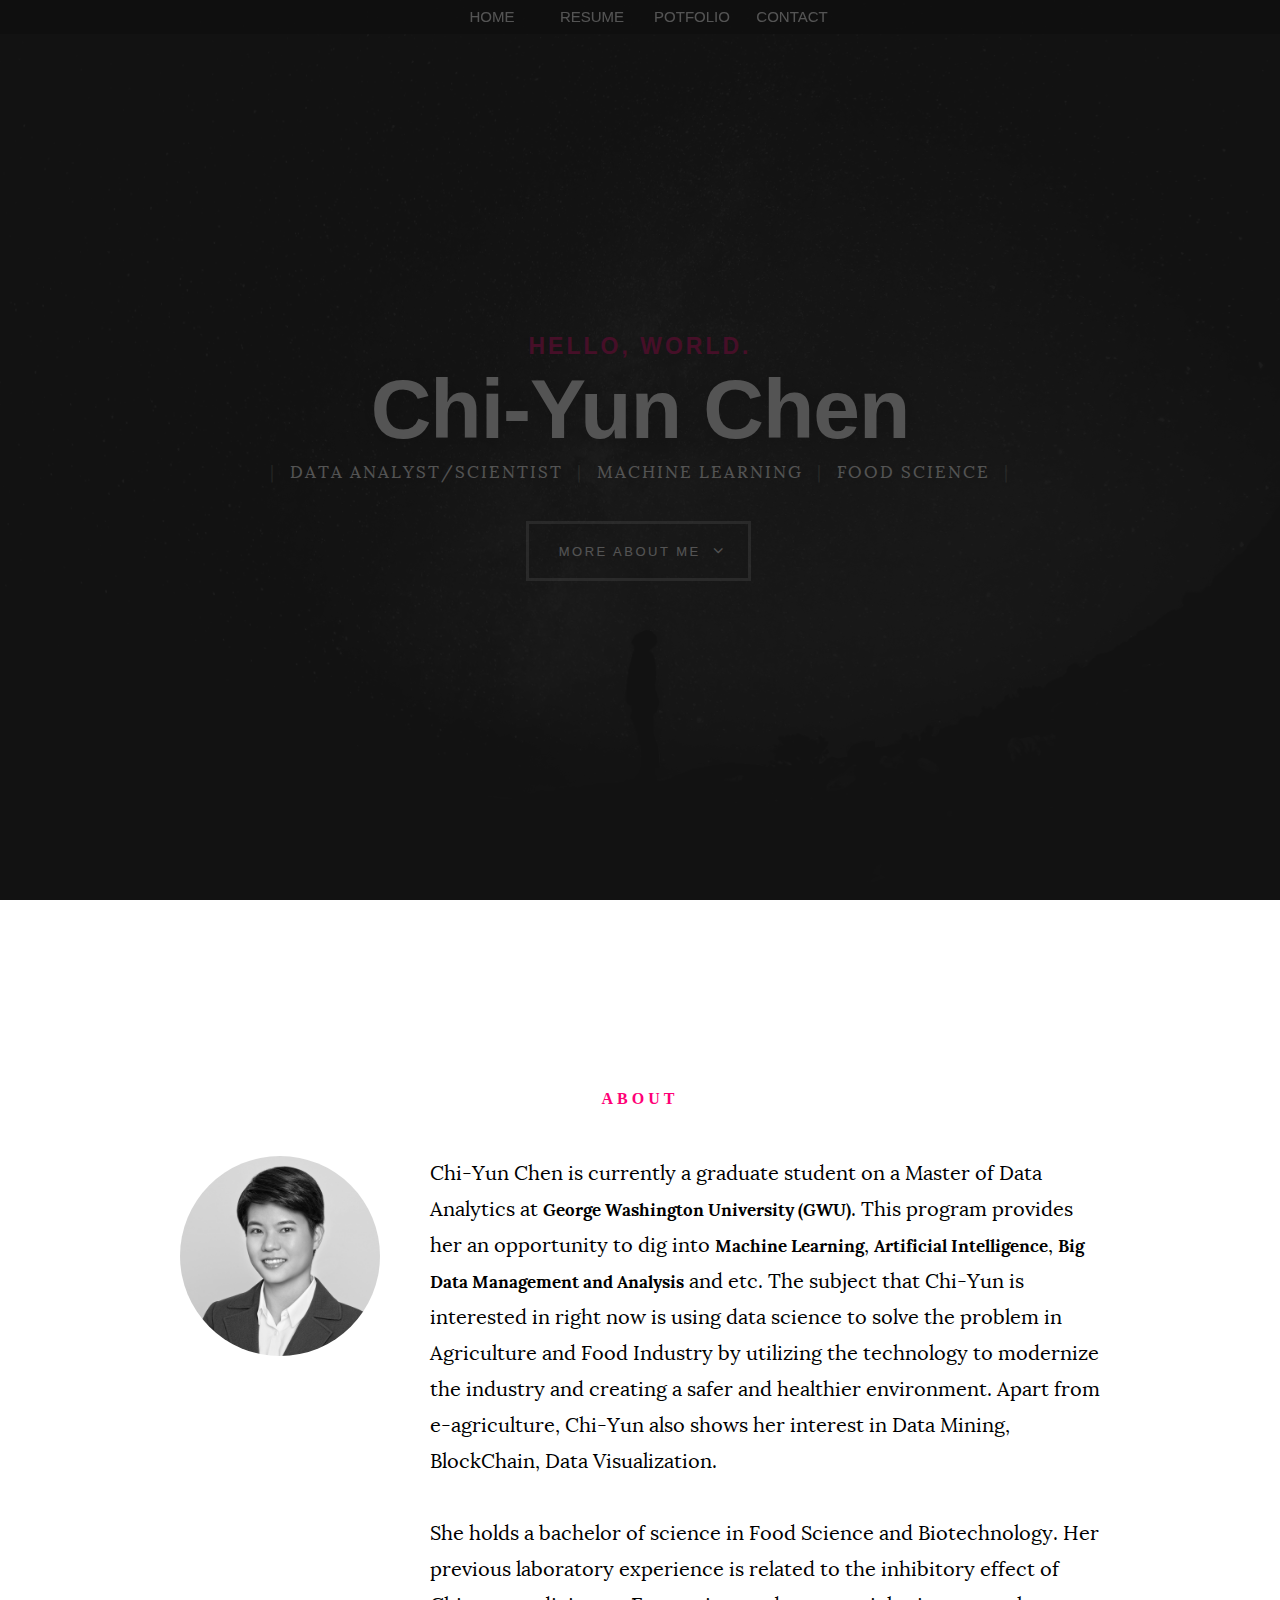
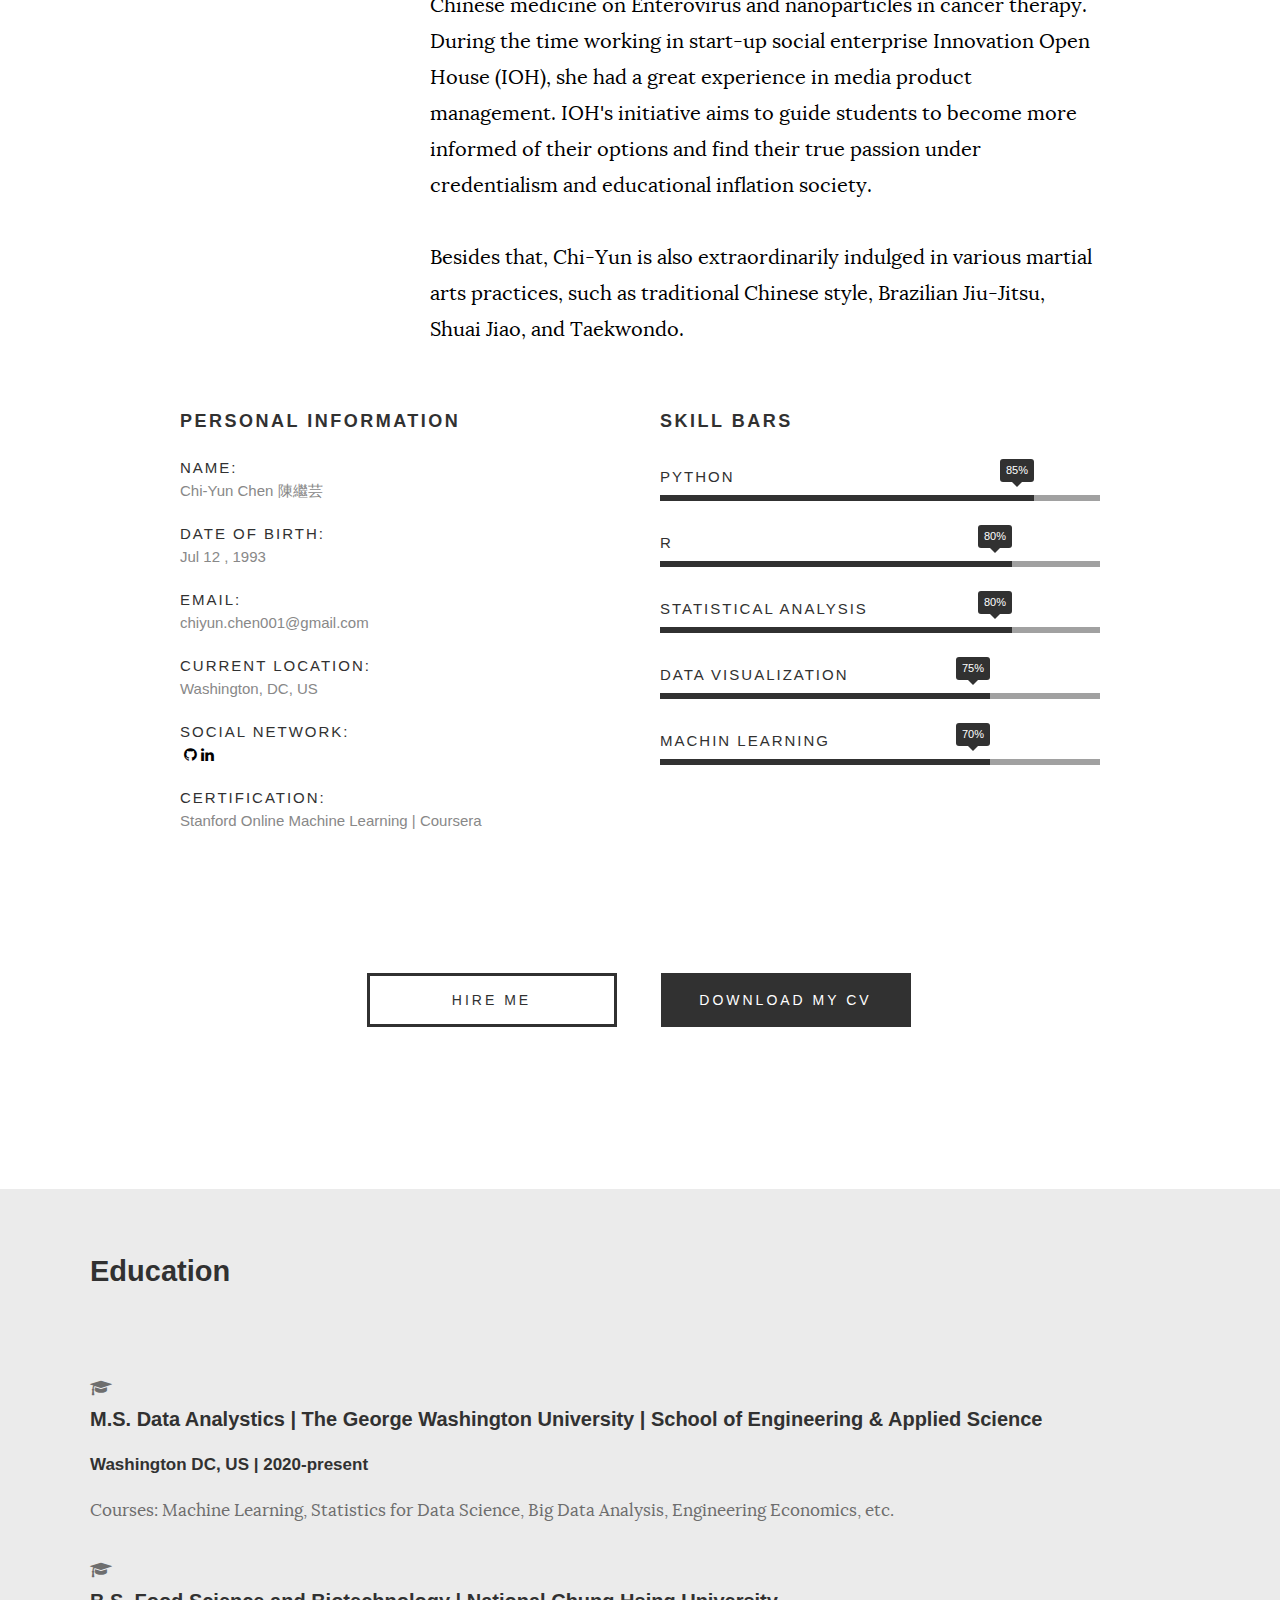
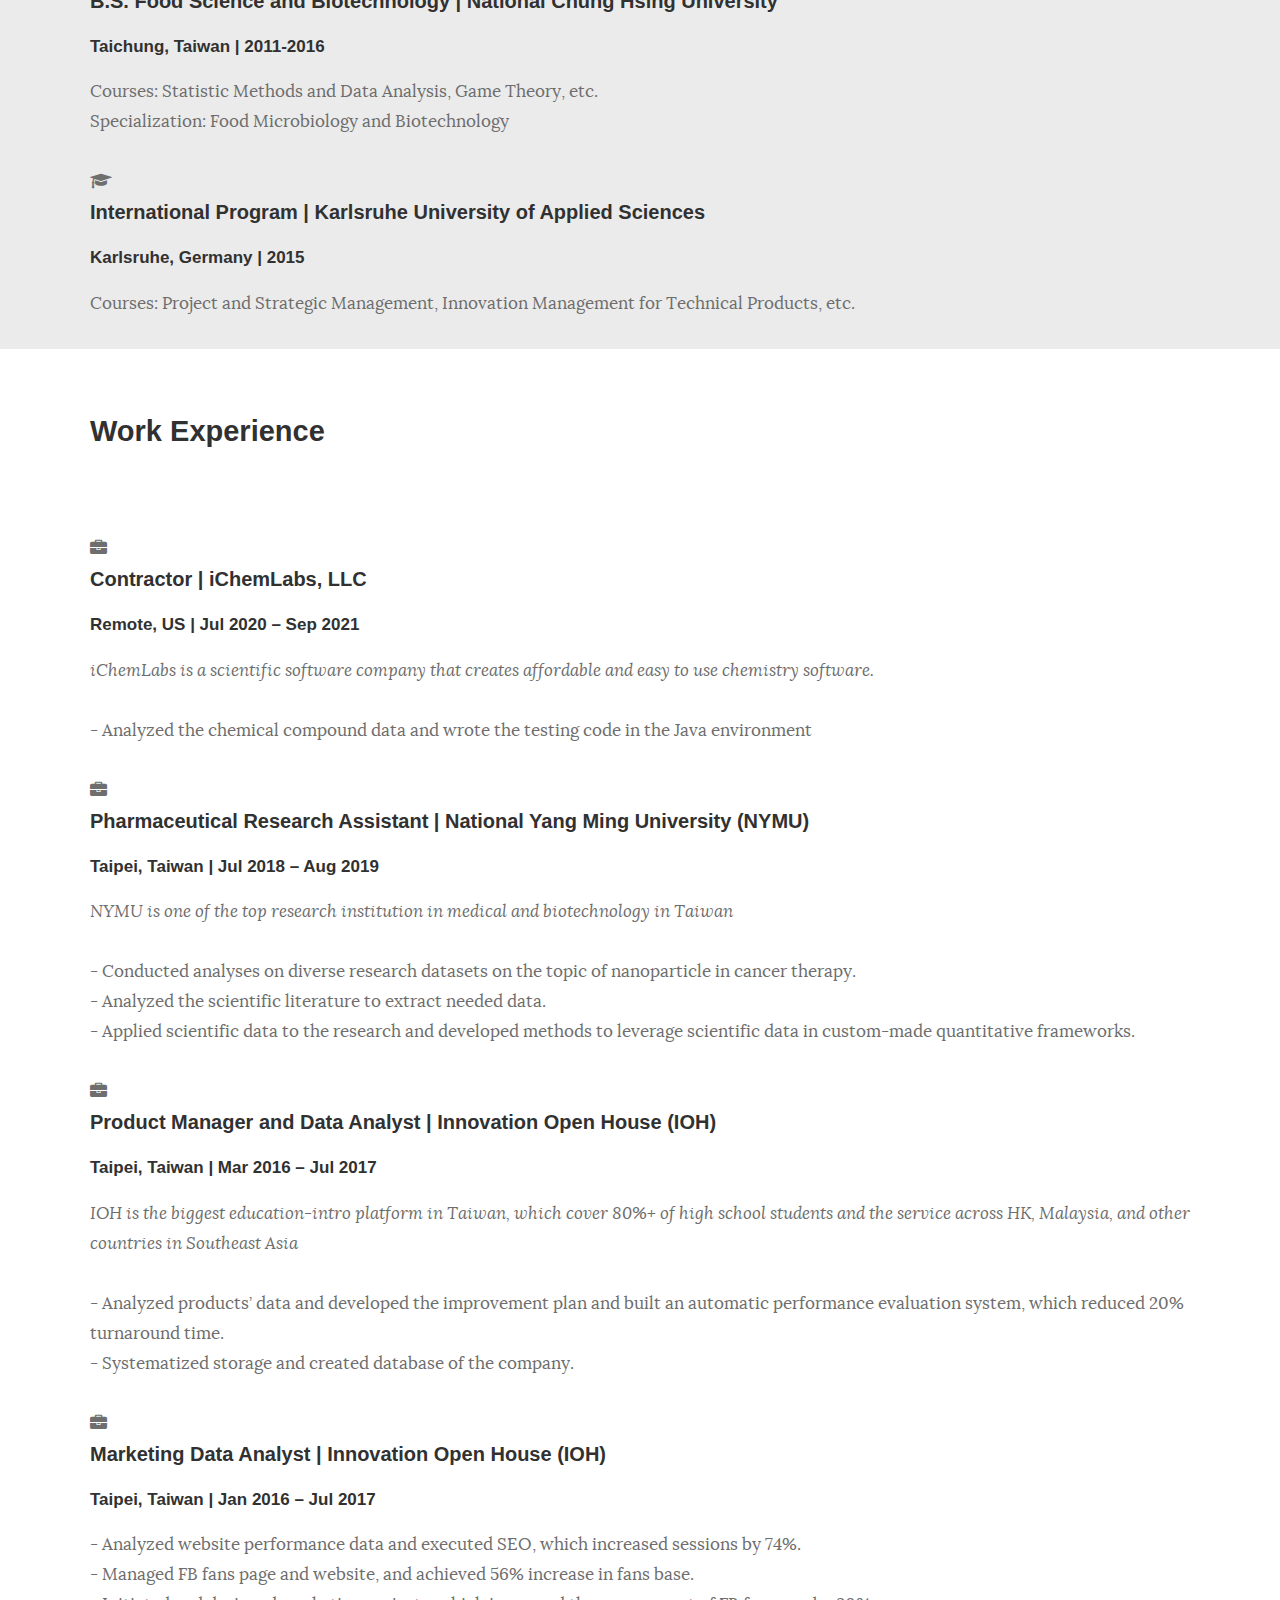
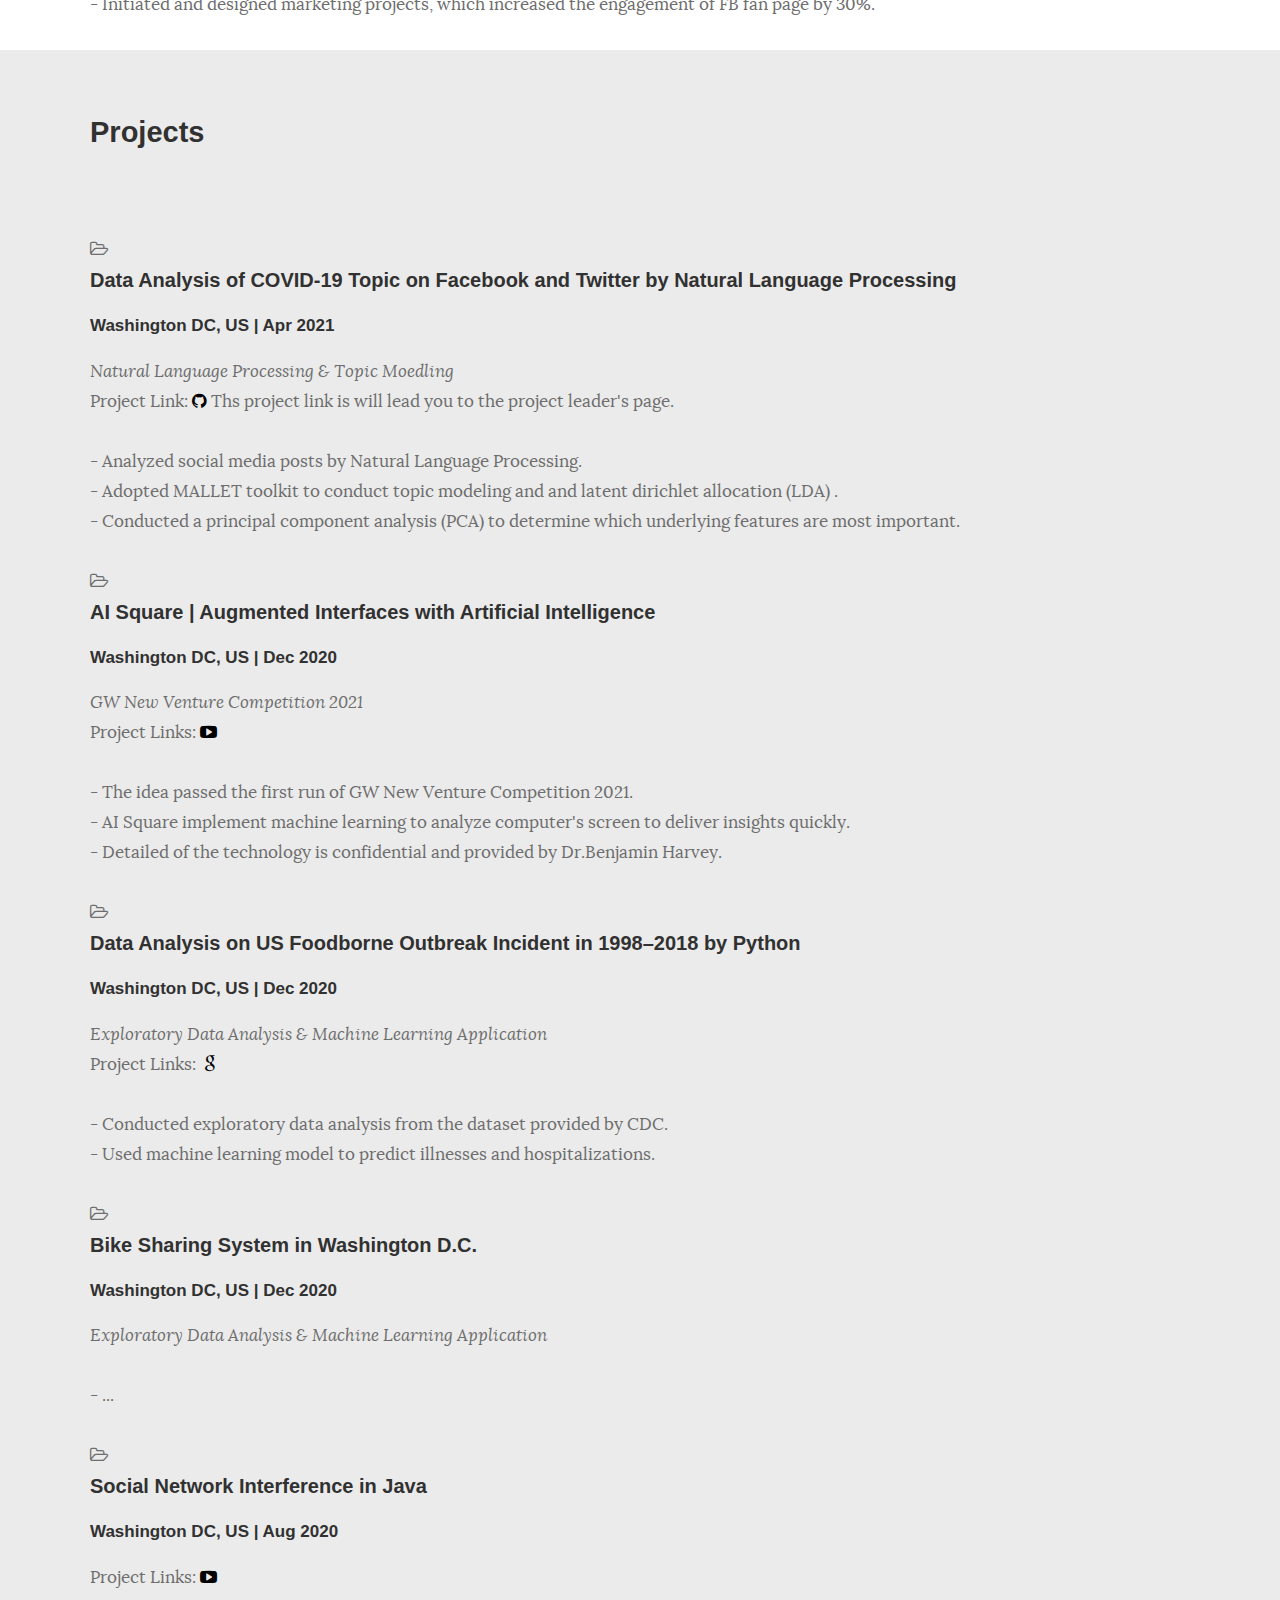
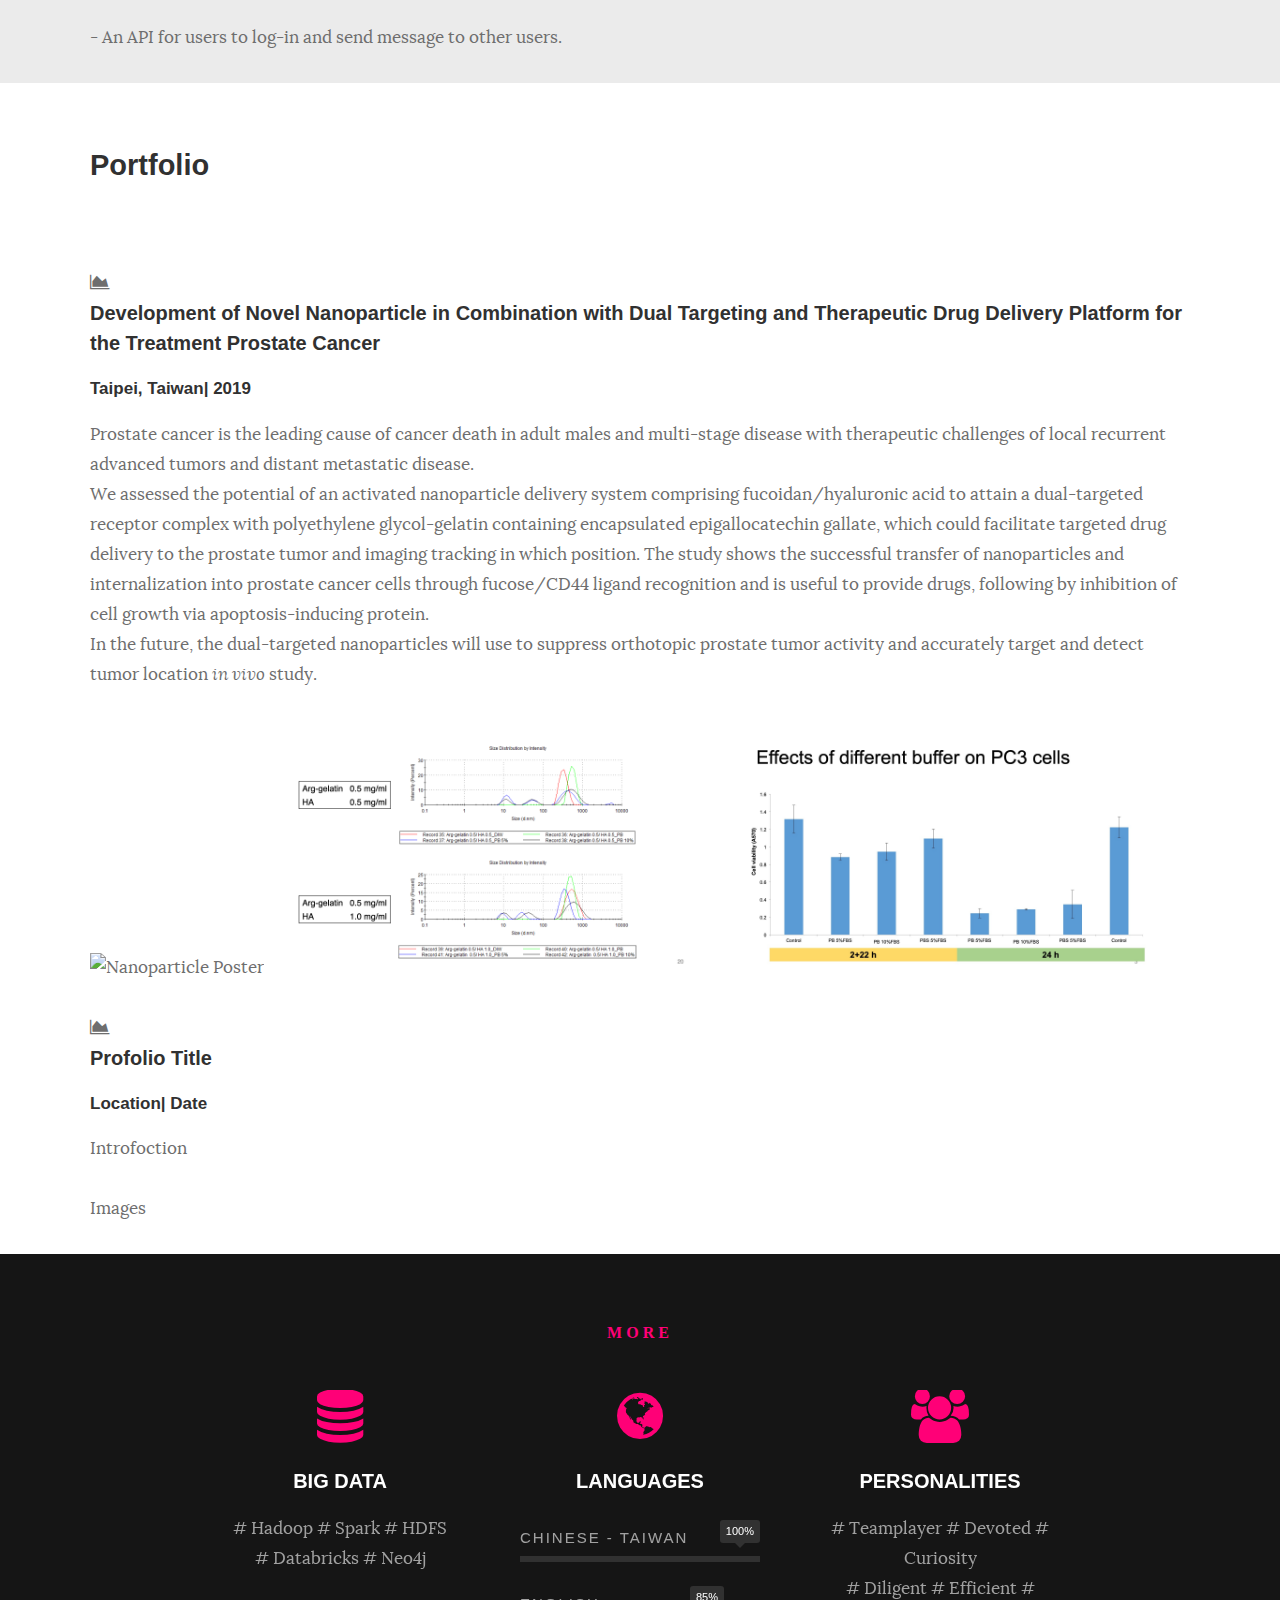
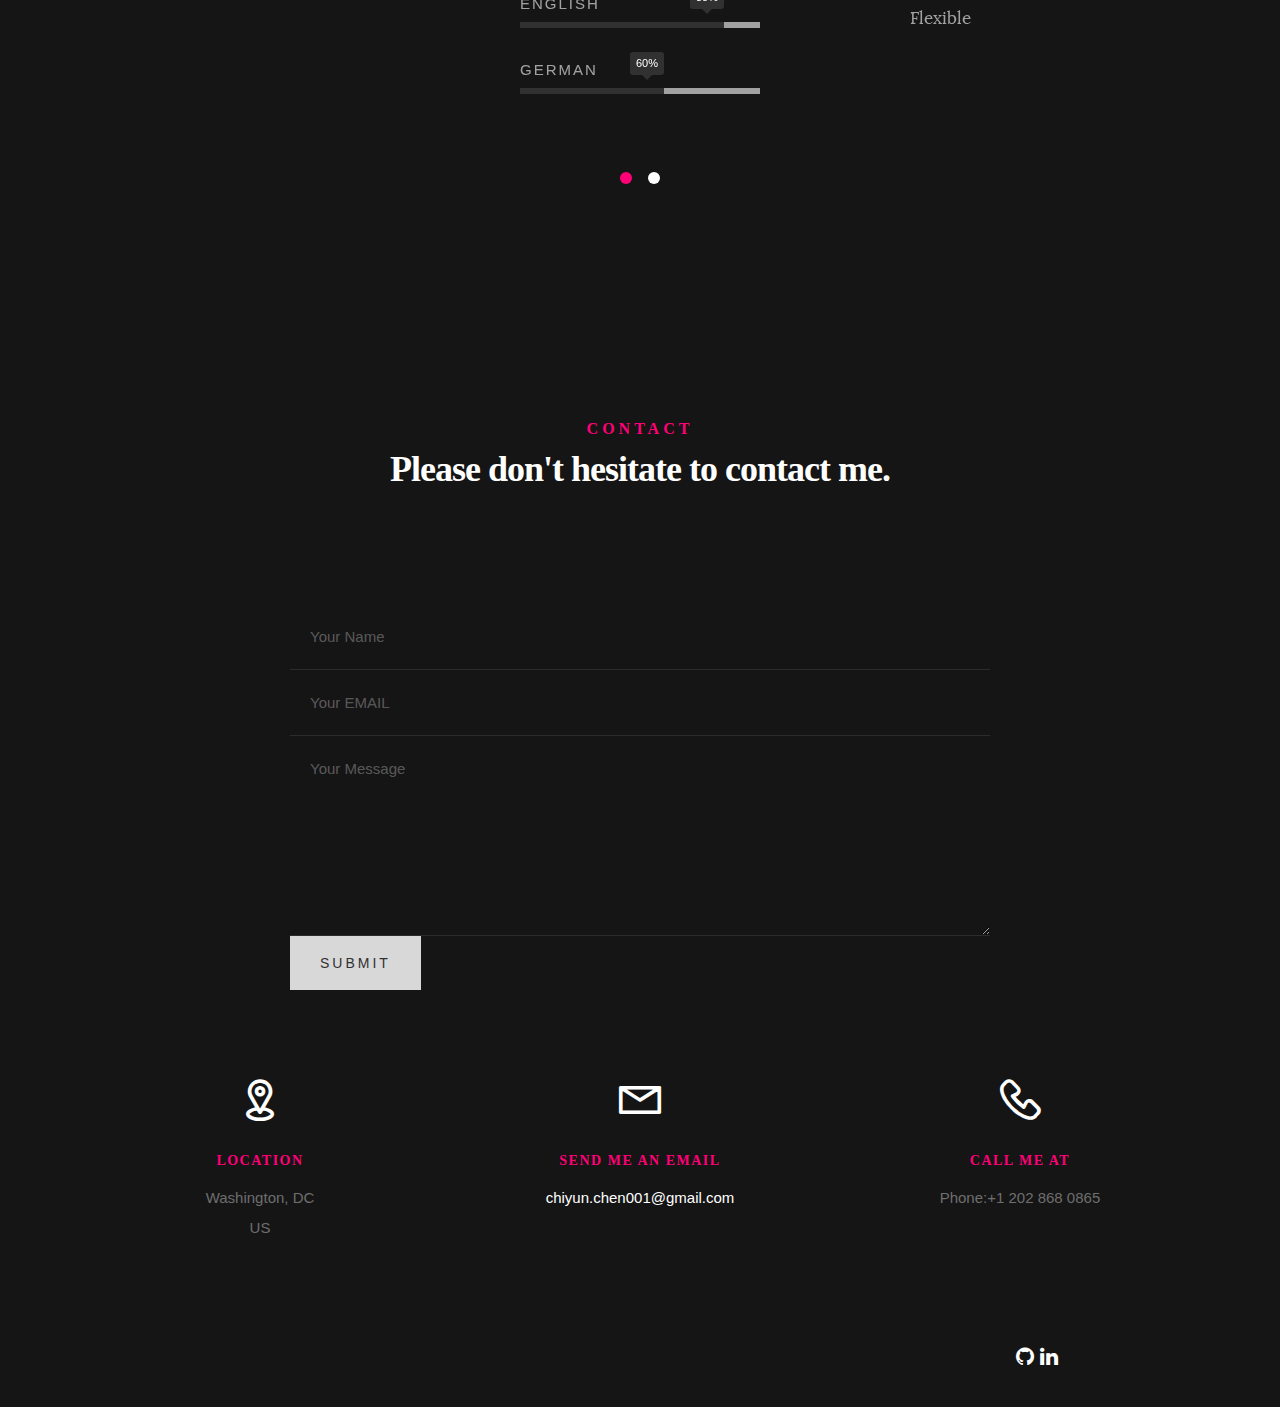
==== commit 04deb8f2: "Update index.html" ====
--- a/index.html
+++ b/index.html
@@ -641,9 +641,9 @@
 					   <div class="timeline-content"><!-- /timeline-content -->
 
 						   <p>
-							  <img src="images/profolio/poster.png" alt="Nanoparticle Poster" width="300" height="auto">
-							  <img src="images/profolio/nanoparticle1.png" alt="Nanoparticle Image 01" width="300" height="auto">
-							  <img src="images/profolio/nanoparticle2.jpg" alt="Nanoparticle Image 02" width="300" height="auto">
+							  <img src="images/profolio/poster.png" alt="Nanoparticle Poster" width="240" height="auto">
+							  <img src="images/profolio/nanoparticle1.png" alt="Nanoparticle Image 01" width="450" height="auto">
+							  <img src="images/profolio/nanoparticle2.jpg" alt="Nanoparticle Image 02" width="450" height="auto">
 						   </p>
 						   
 					   </div><!-- /timeline-content -->
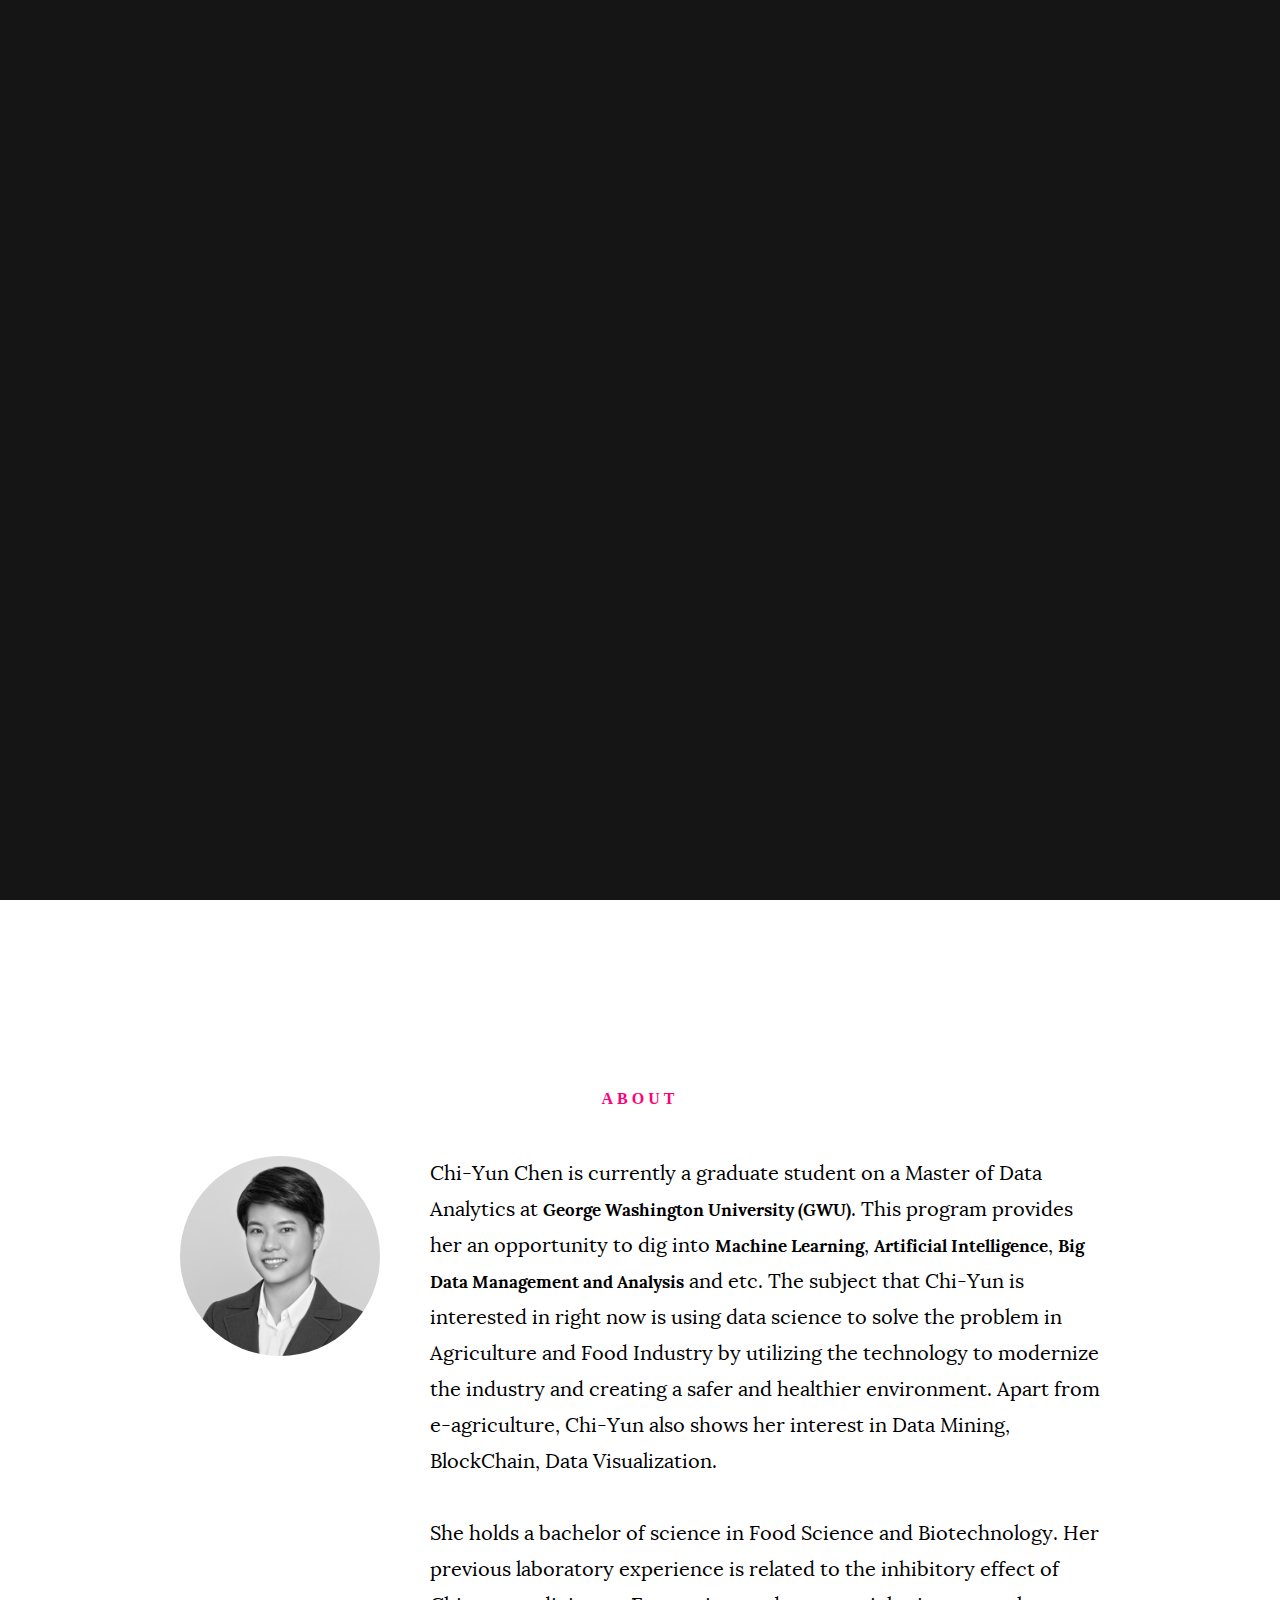
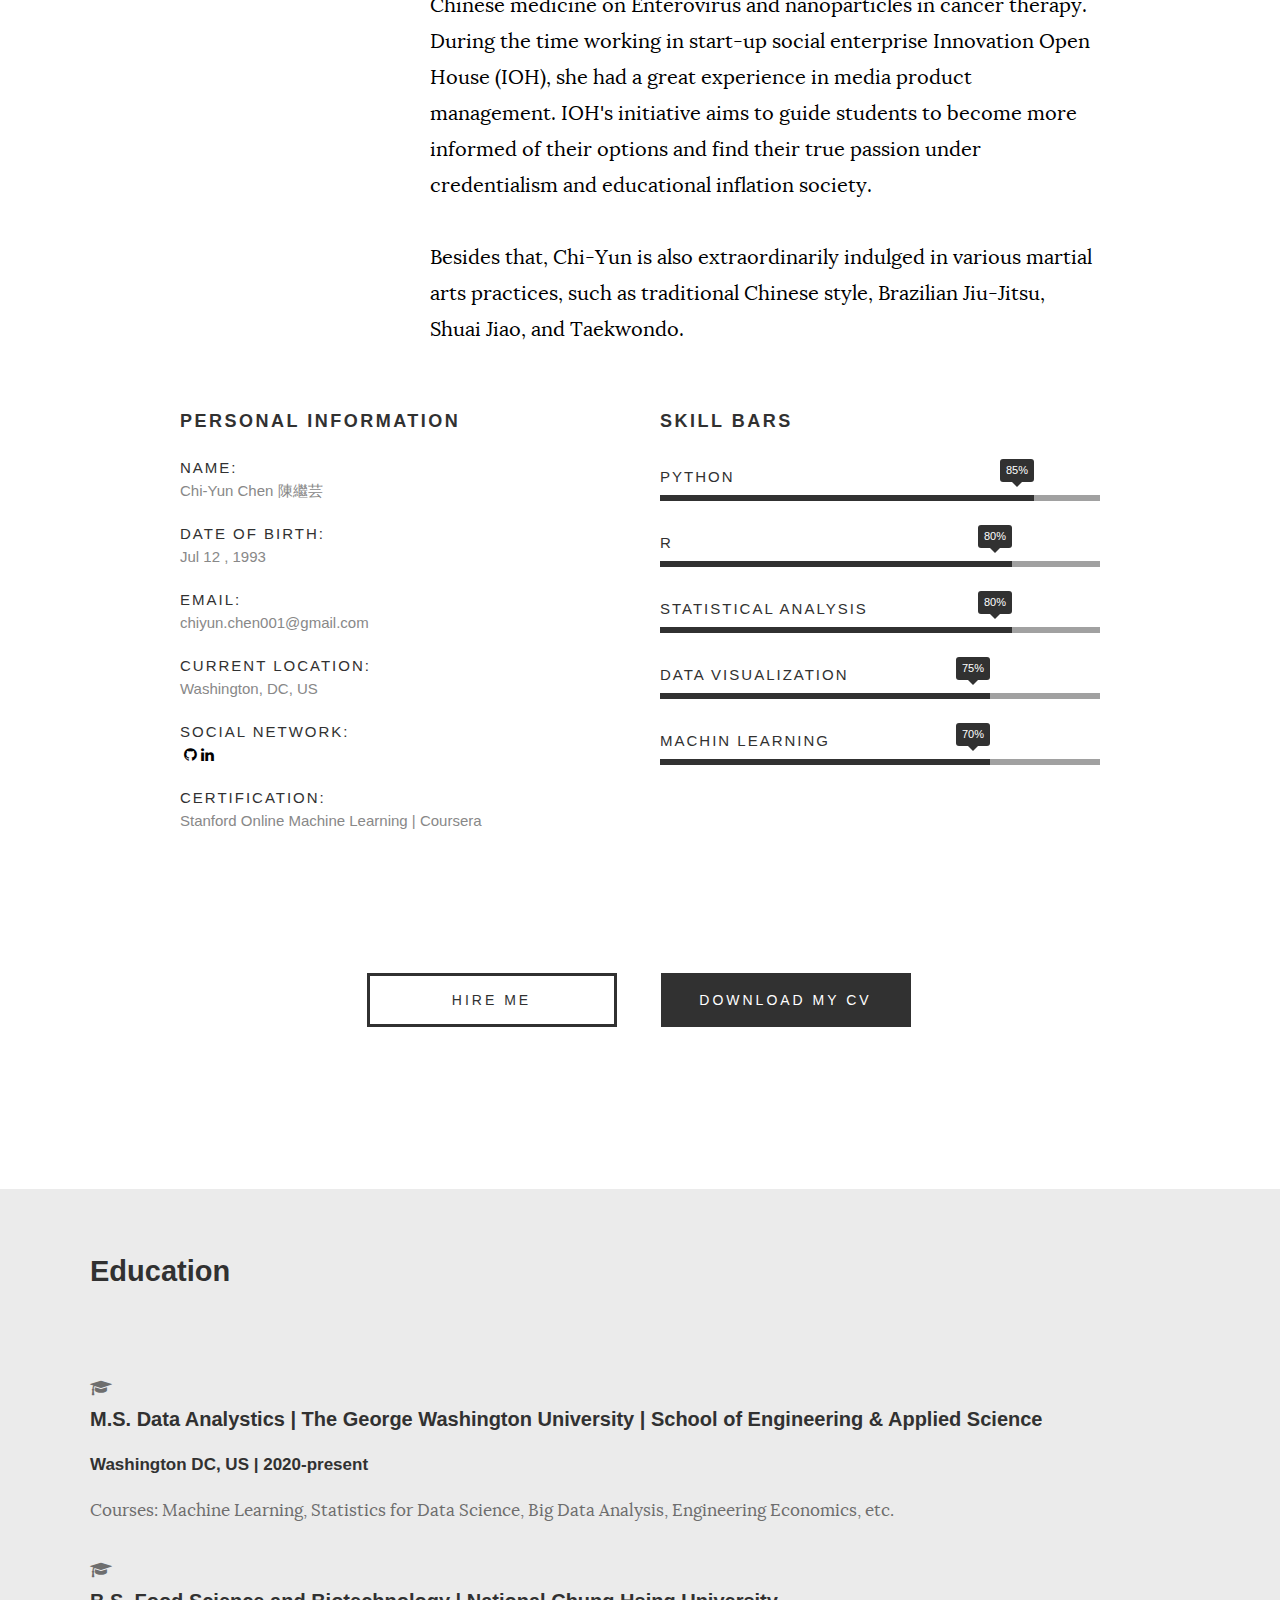
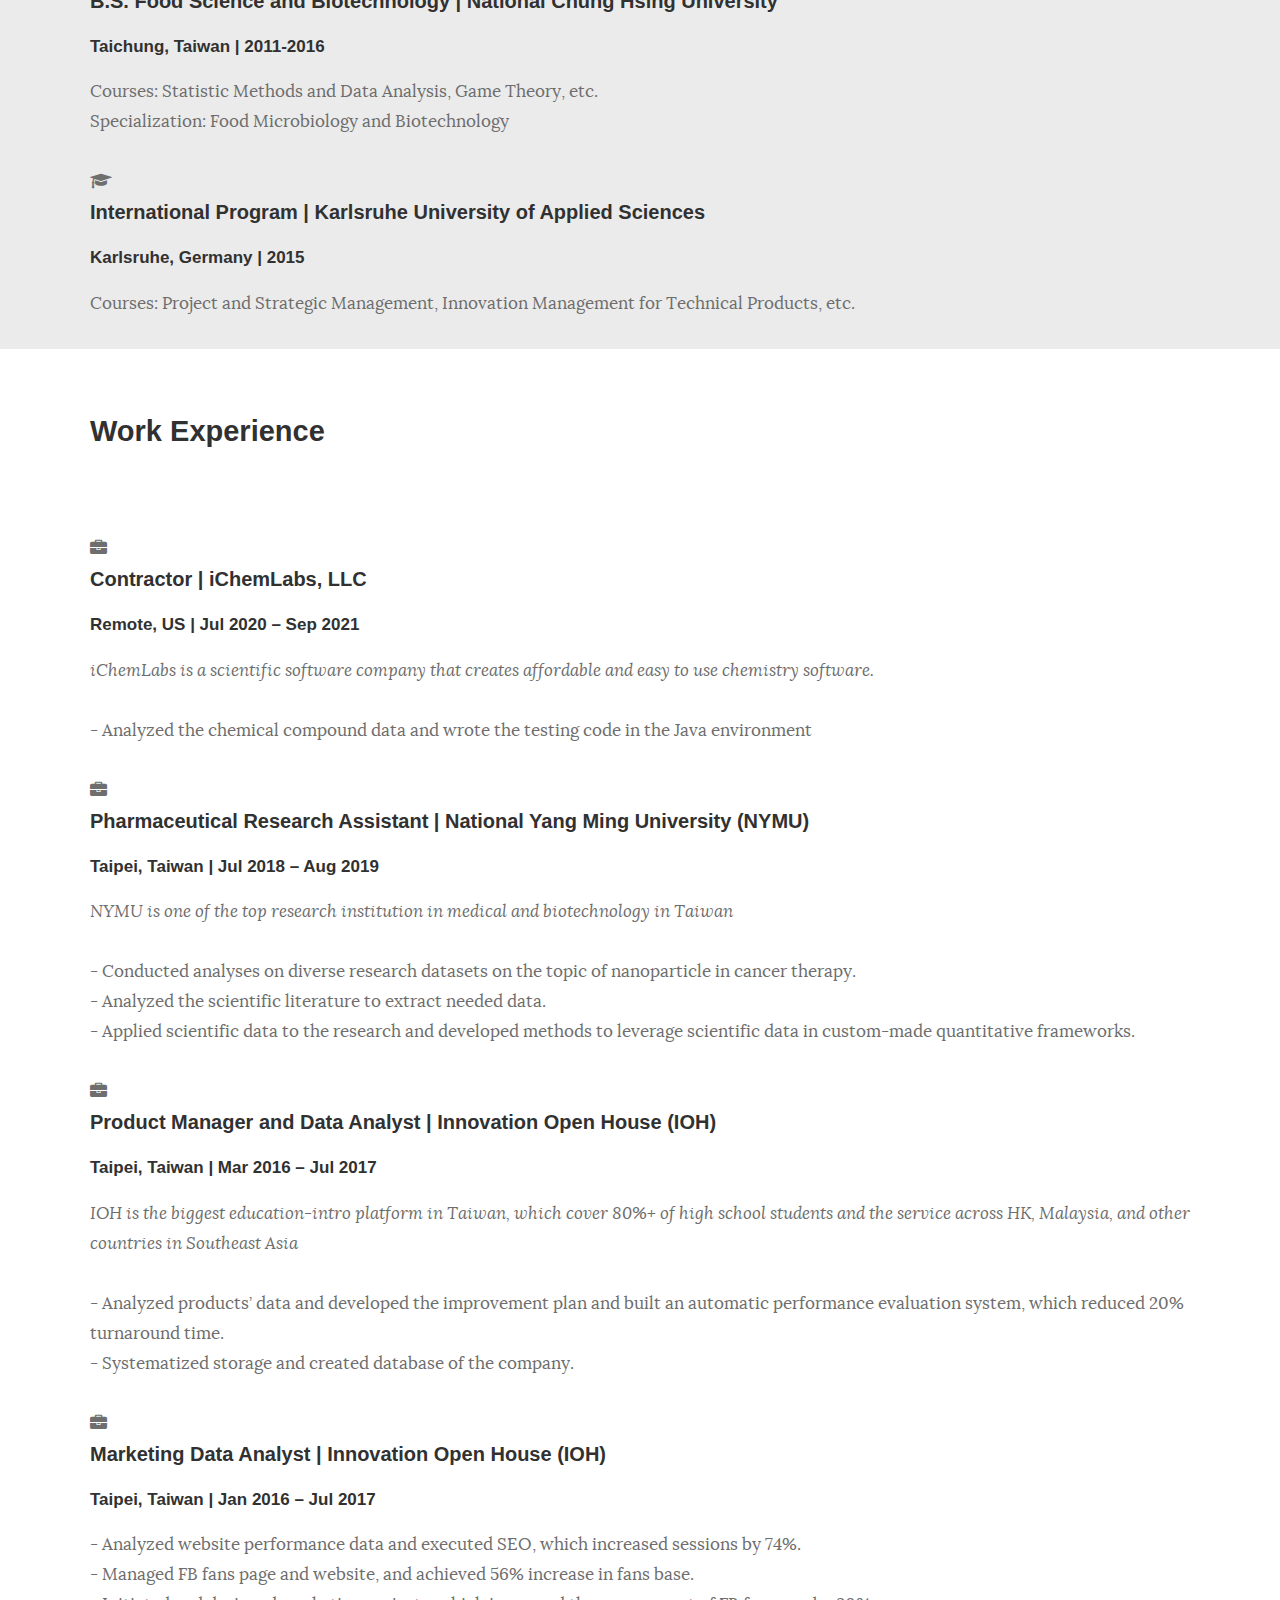
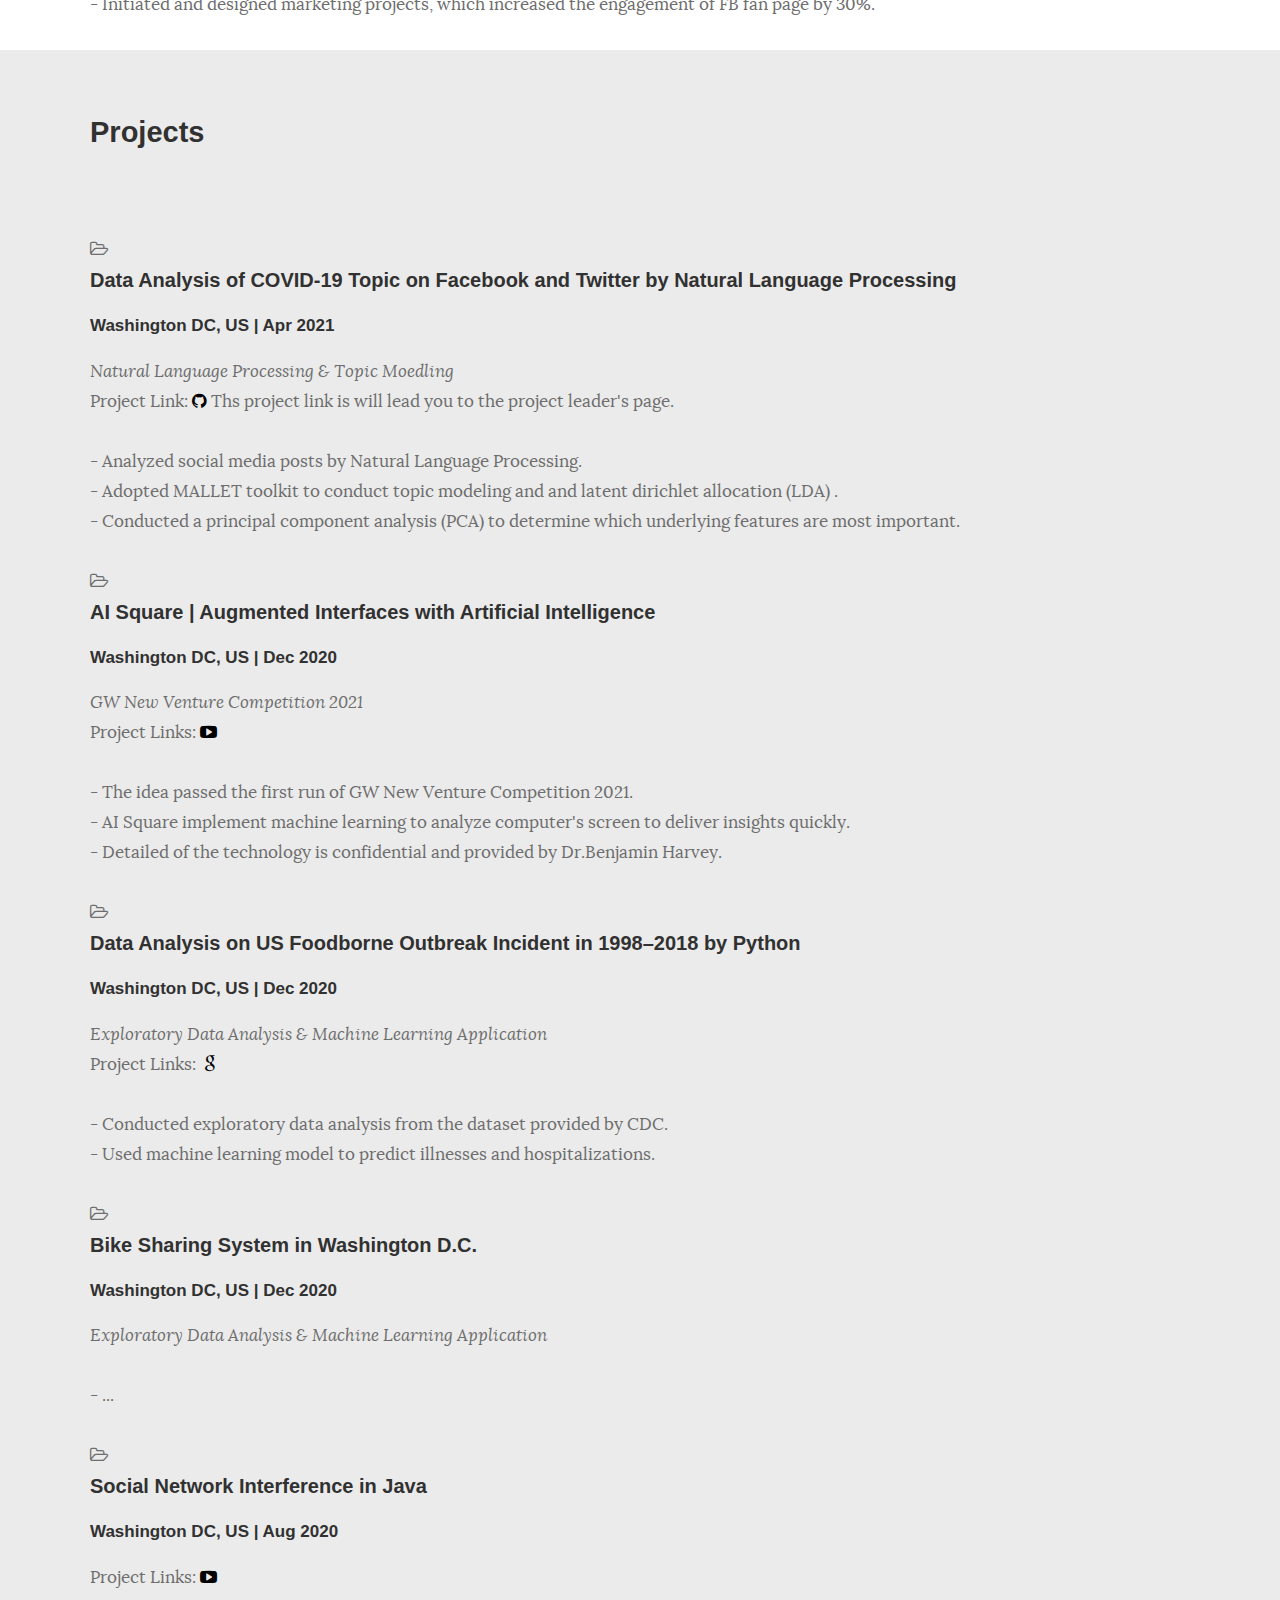
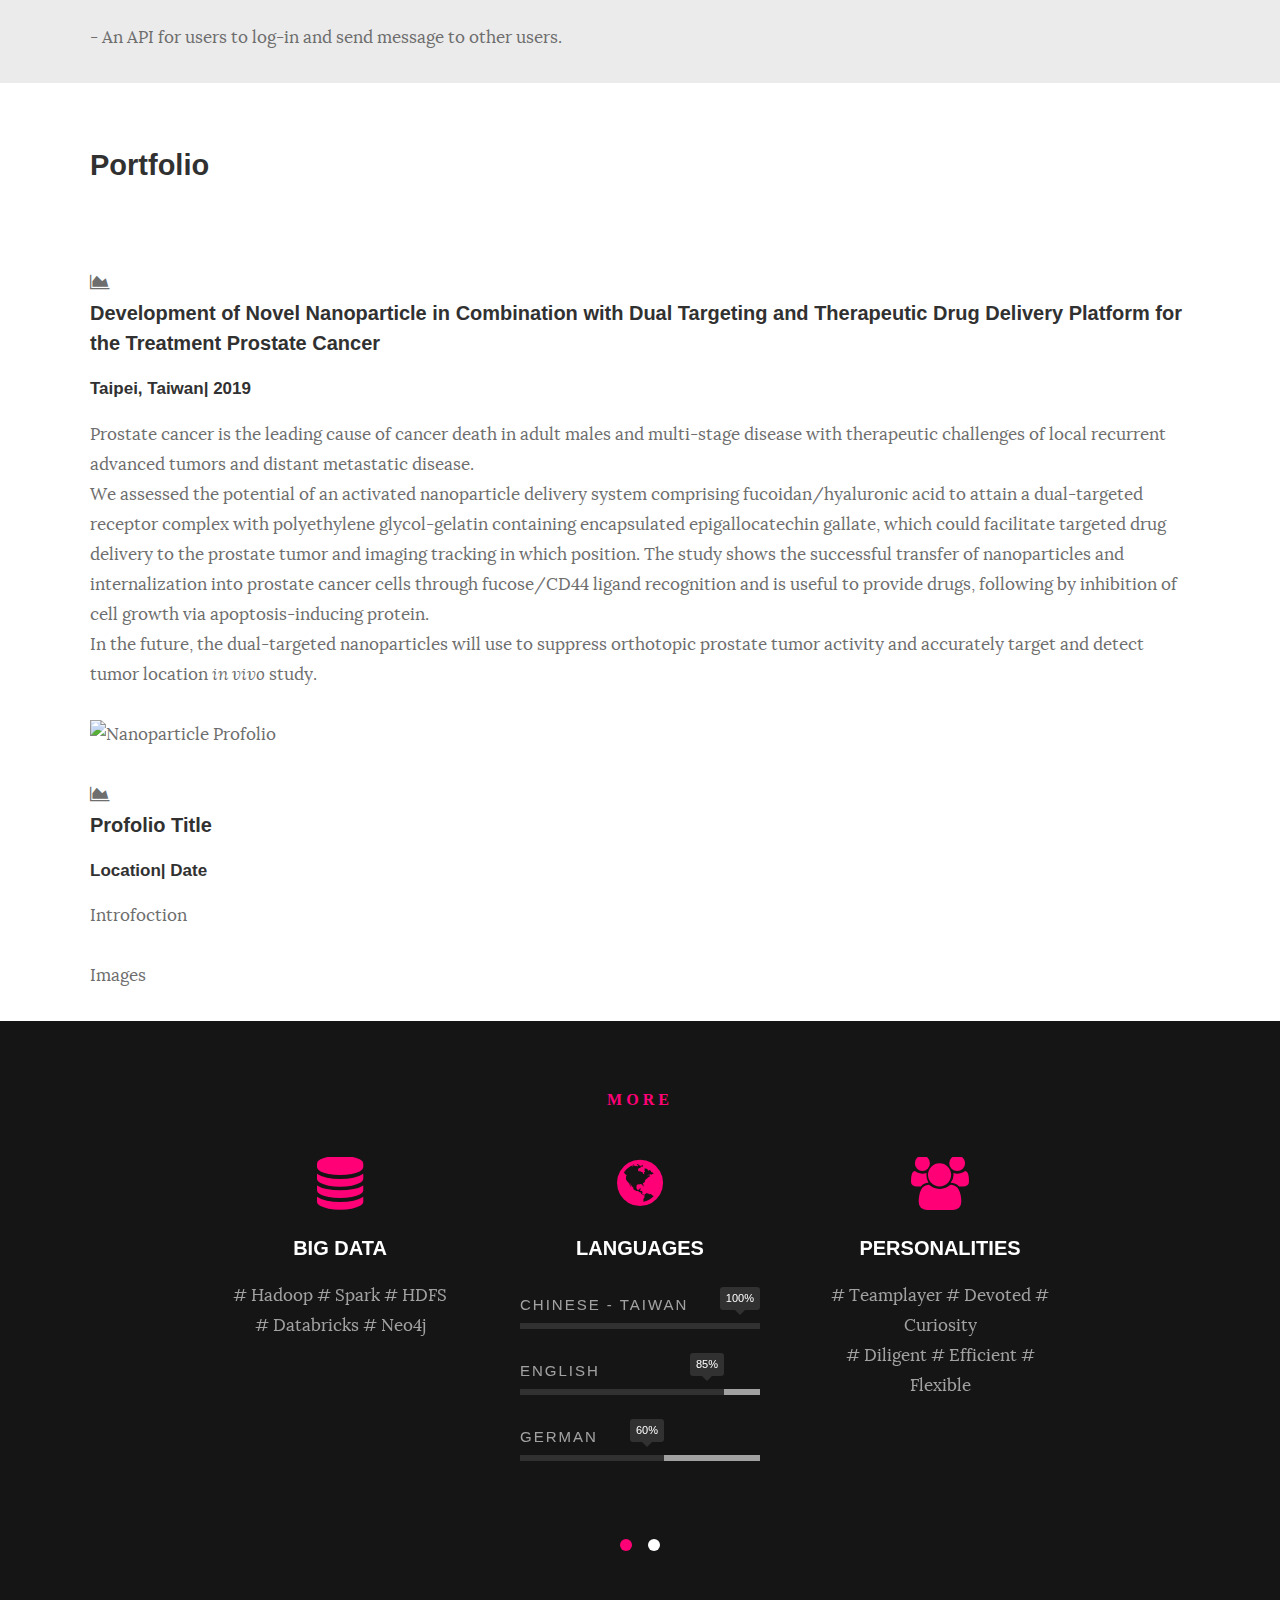
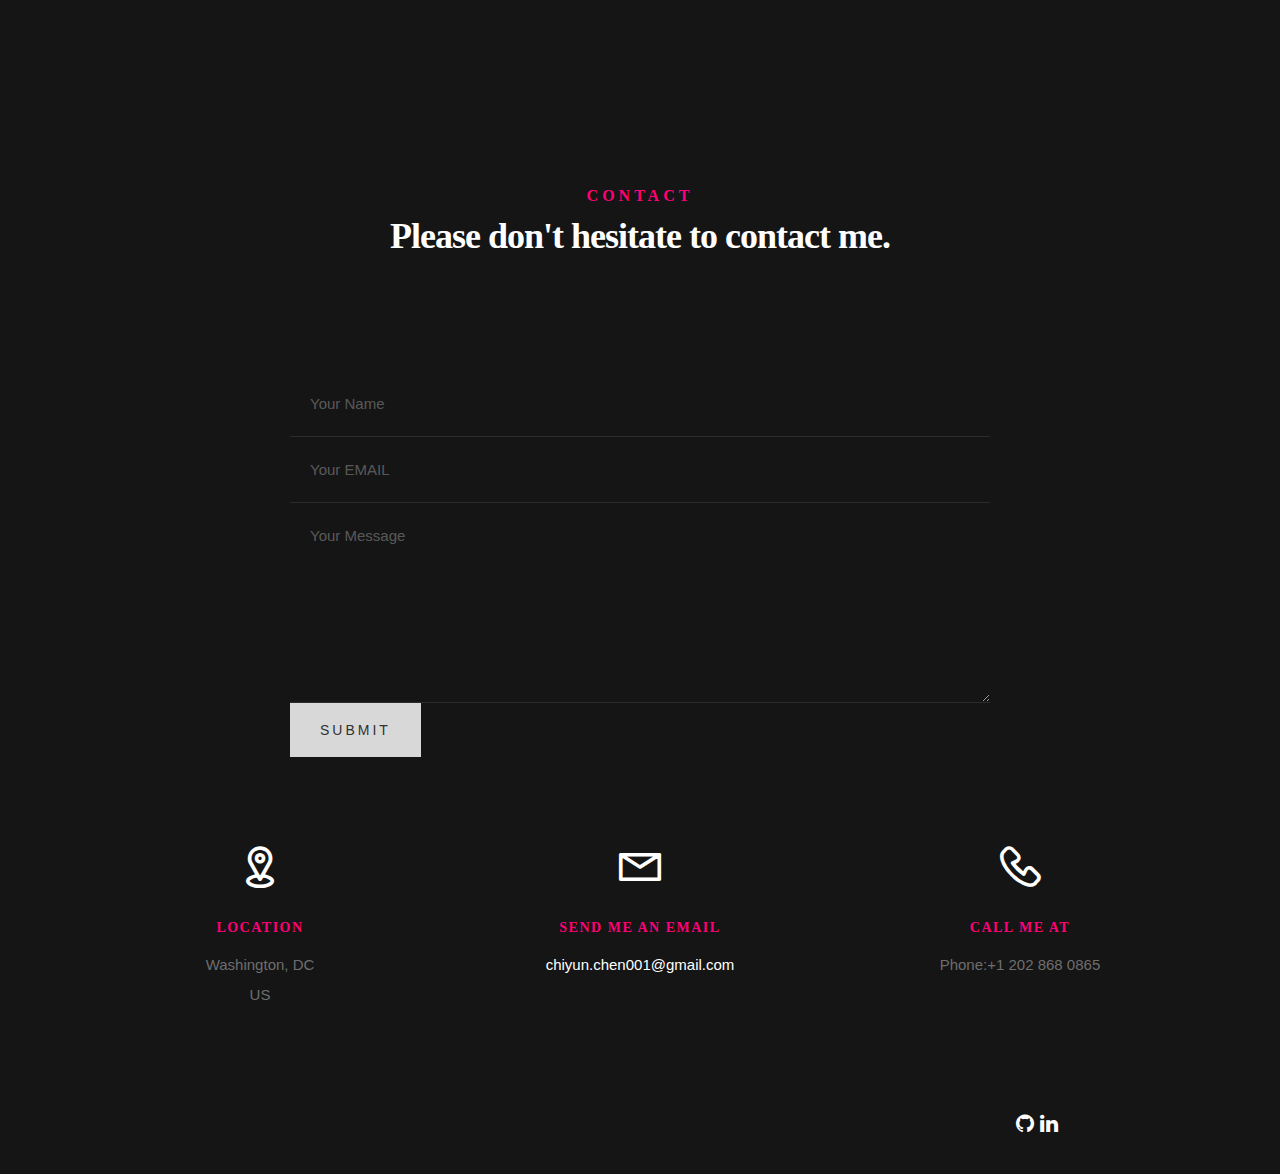
==== commit d3dea0ab: "Update index.html" ====
--- a/index.html
+++ b/index.html
@@ -641,9 +641,7 @@
 					   <div class="timeline-content"><!-- /timeline-content -->
 
 						   <p>
-							  <img src="images/profolio/poster.png" alt="Nanoparticle Poster" width="240" height="auto">
-							  <img src="images/profolio/nanoparticle1.png" alt="Nanoparticle Image 01" width="450" height="auto">
-							  <img src="images/profolio/nanoparticle2.jpg" alt="Nanoparticle Image 02" width="450" height="auto">
+							  <img src="images/profolio/profolio_nano.png" alt="Nanoparticle Profolio" width="800" height="auto">
 						   </p>
 						   
 					   </div><!-- /timeline-content -->
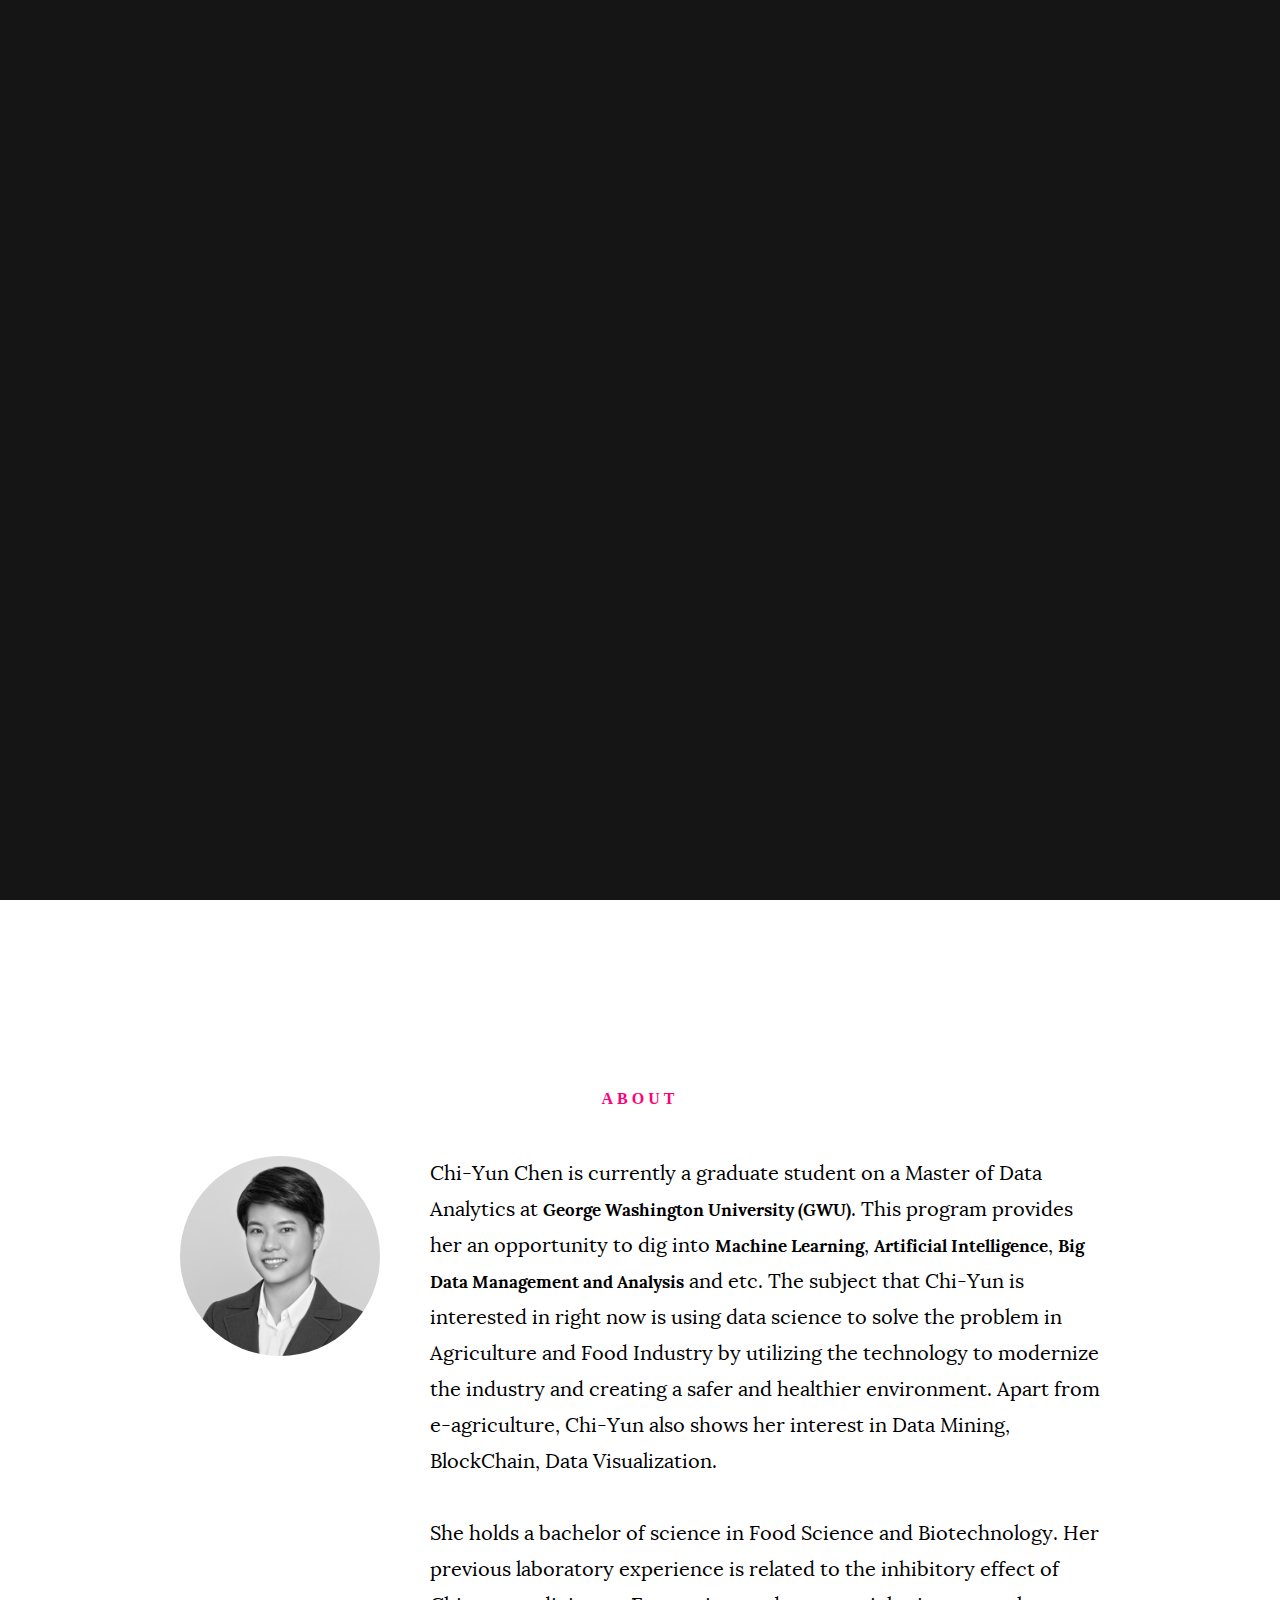
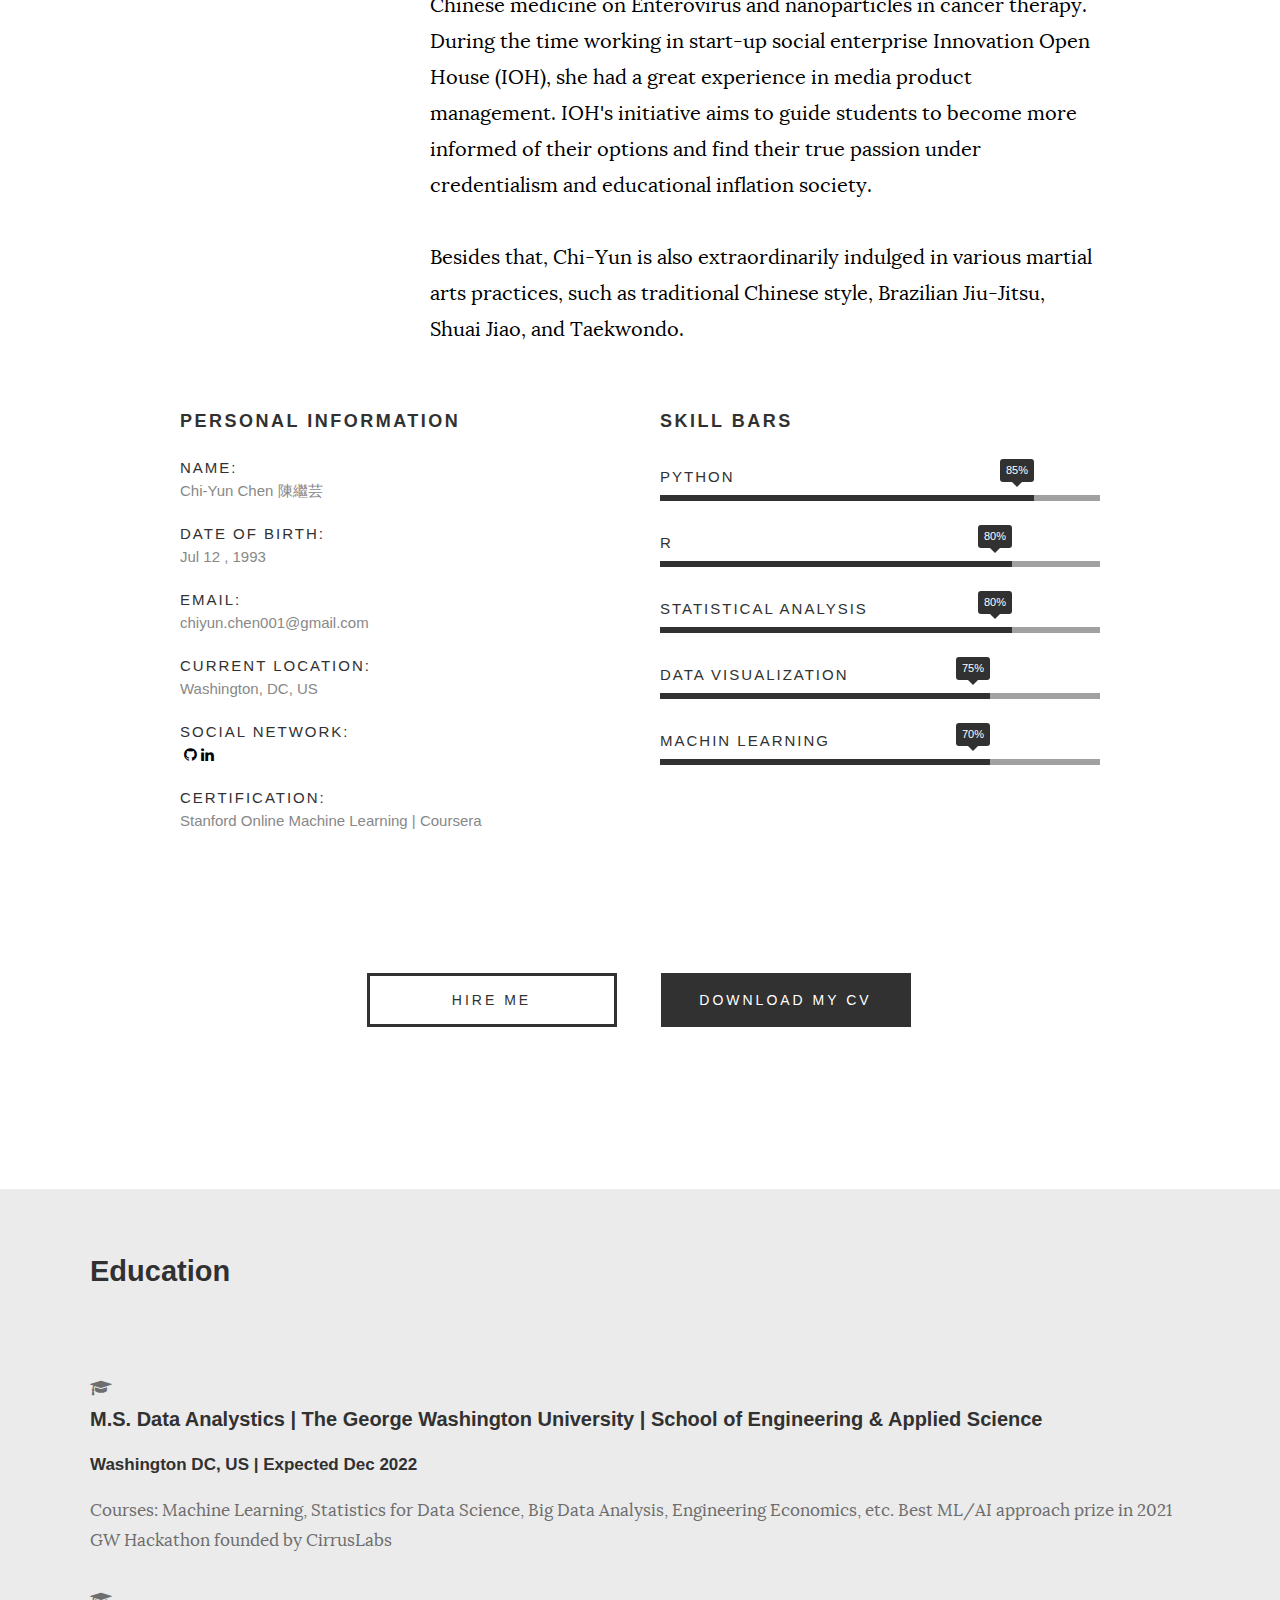
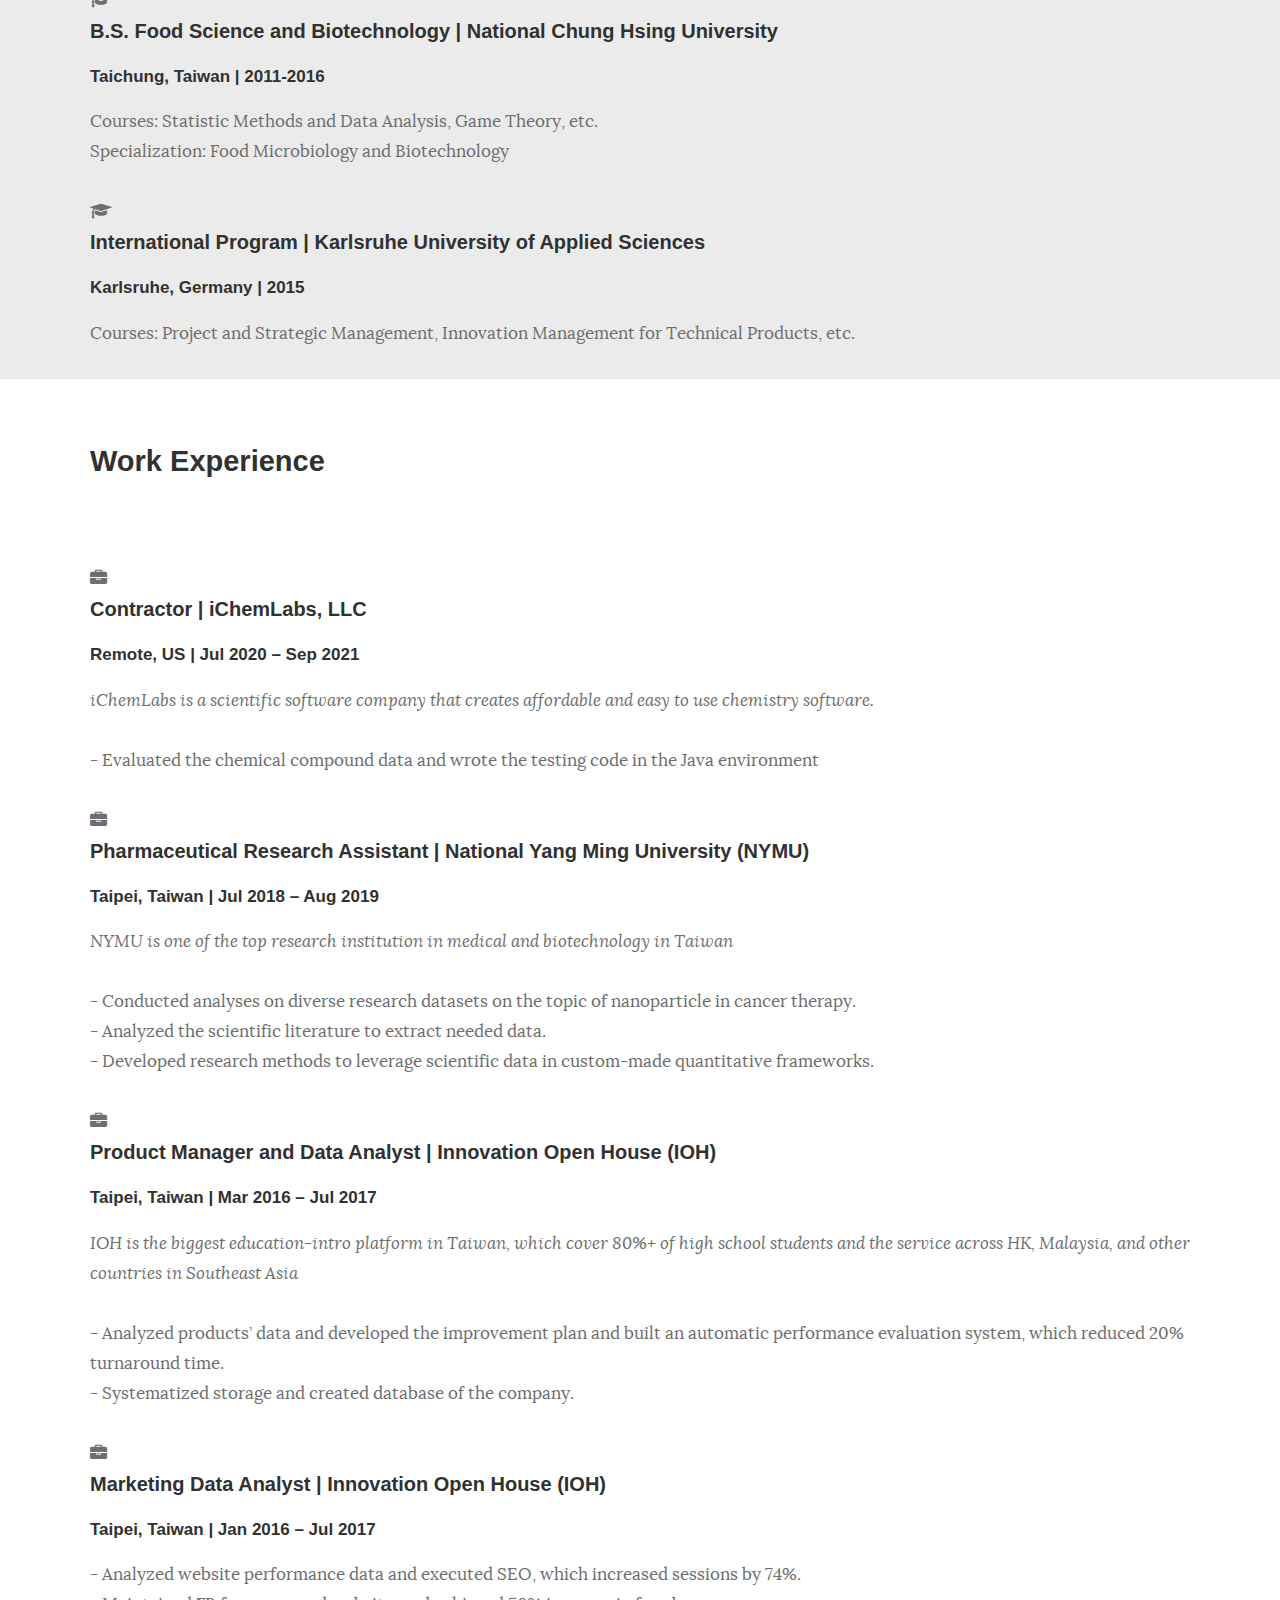
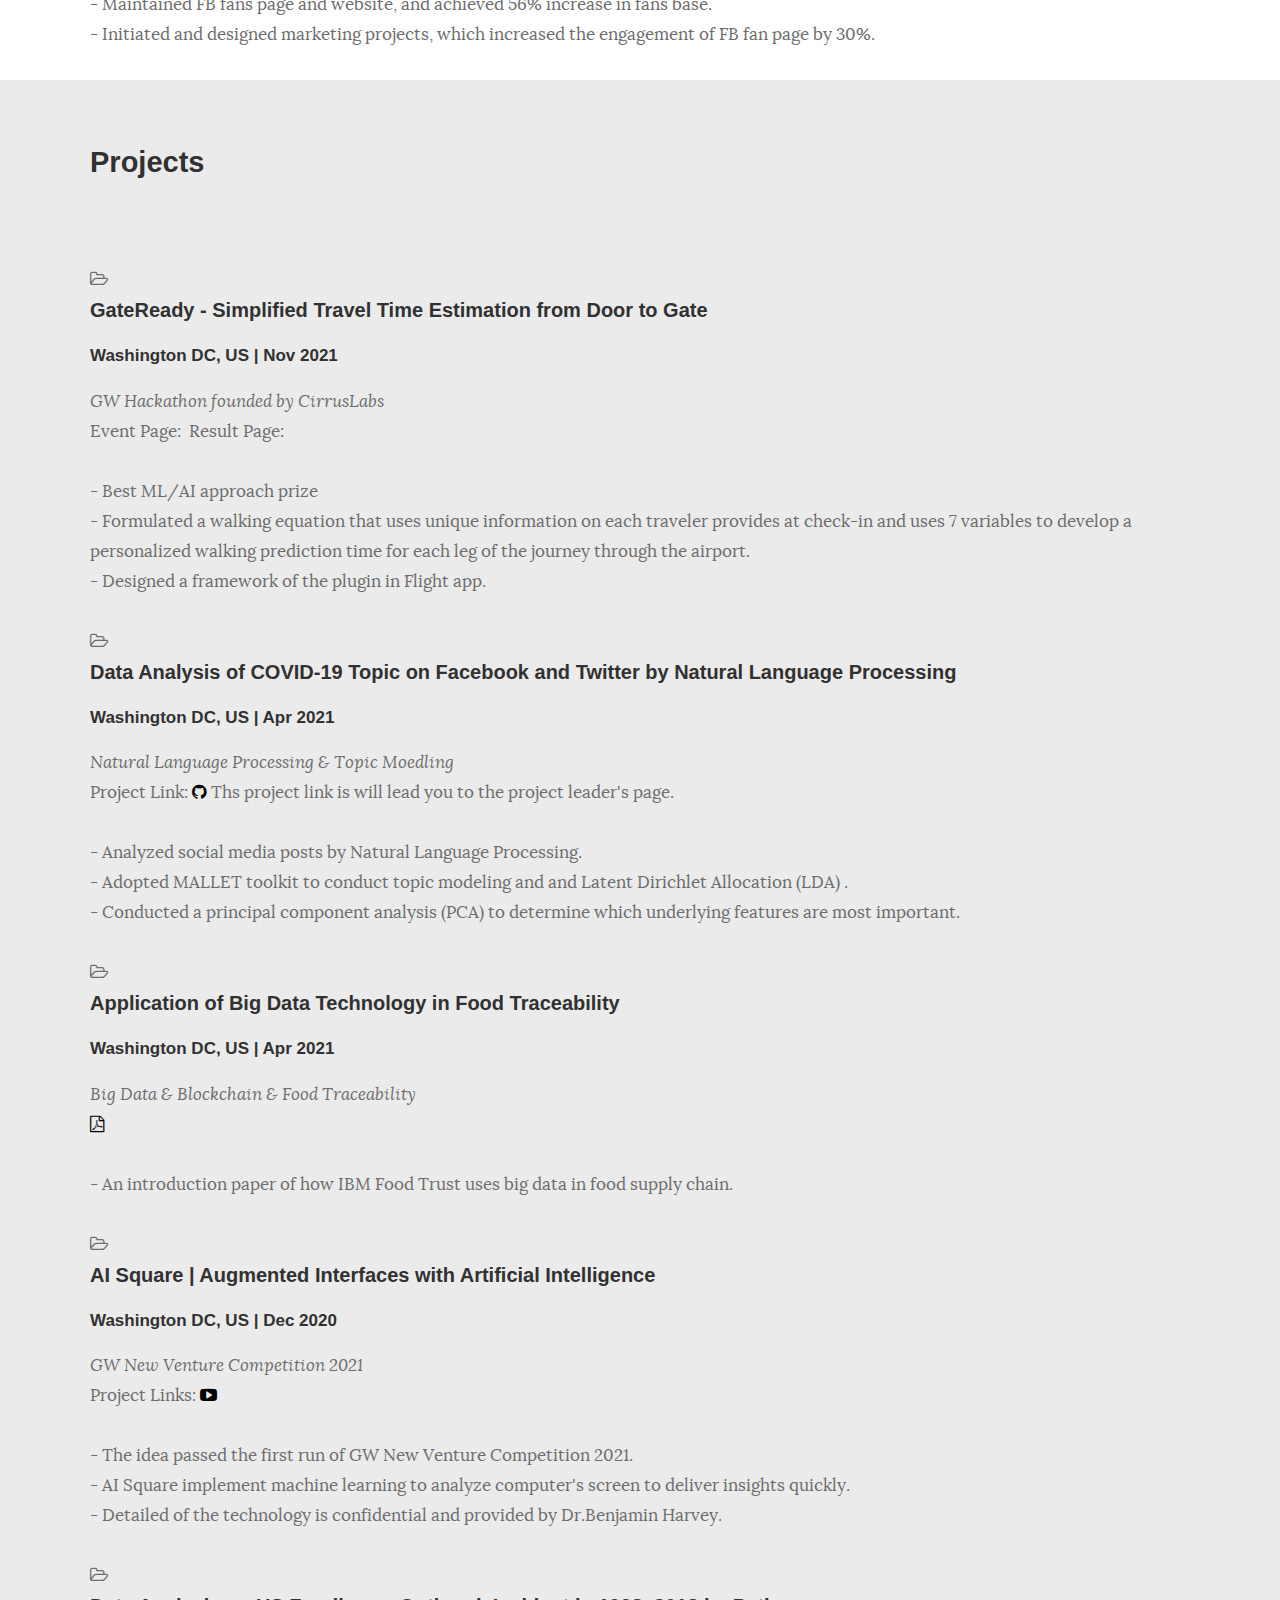
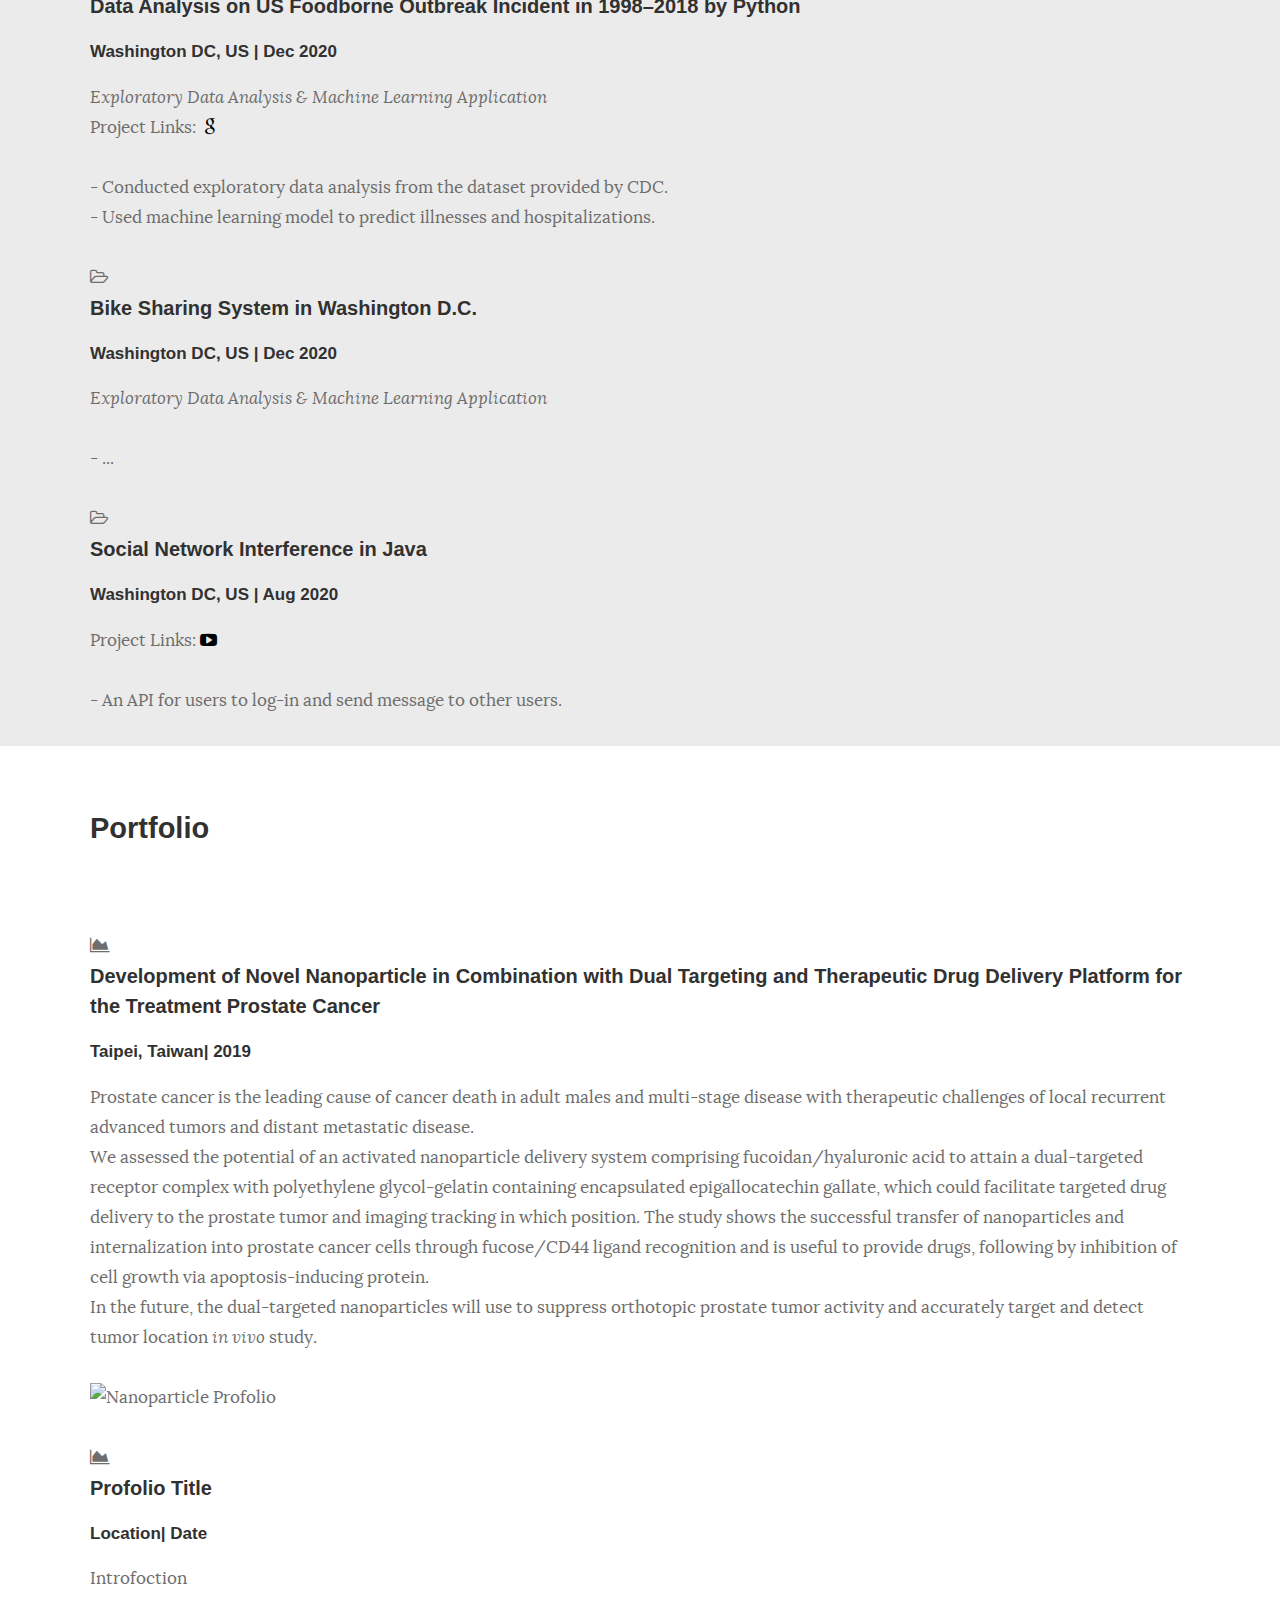
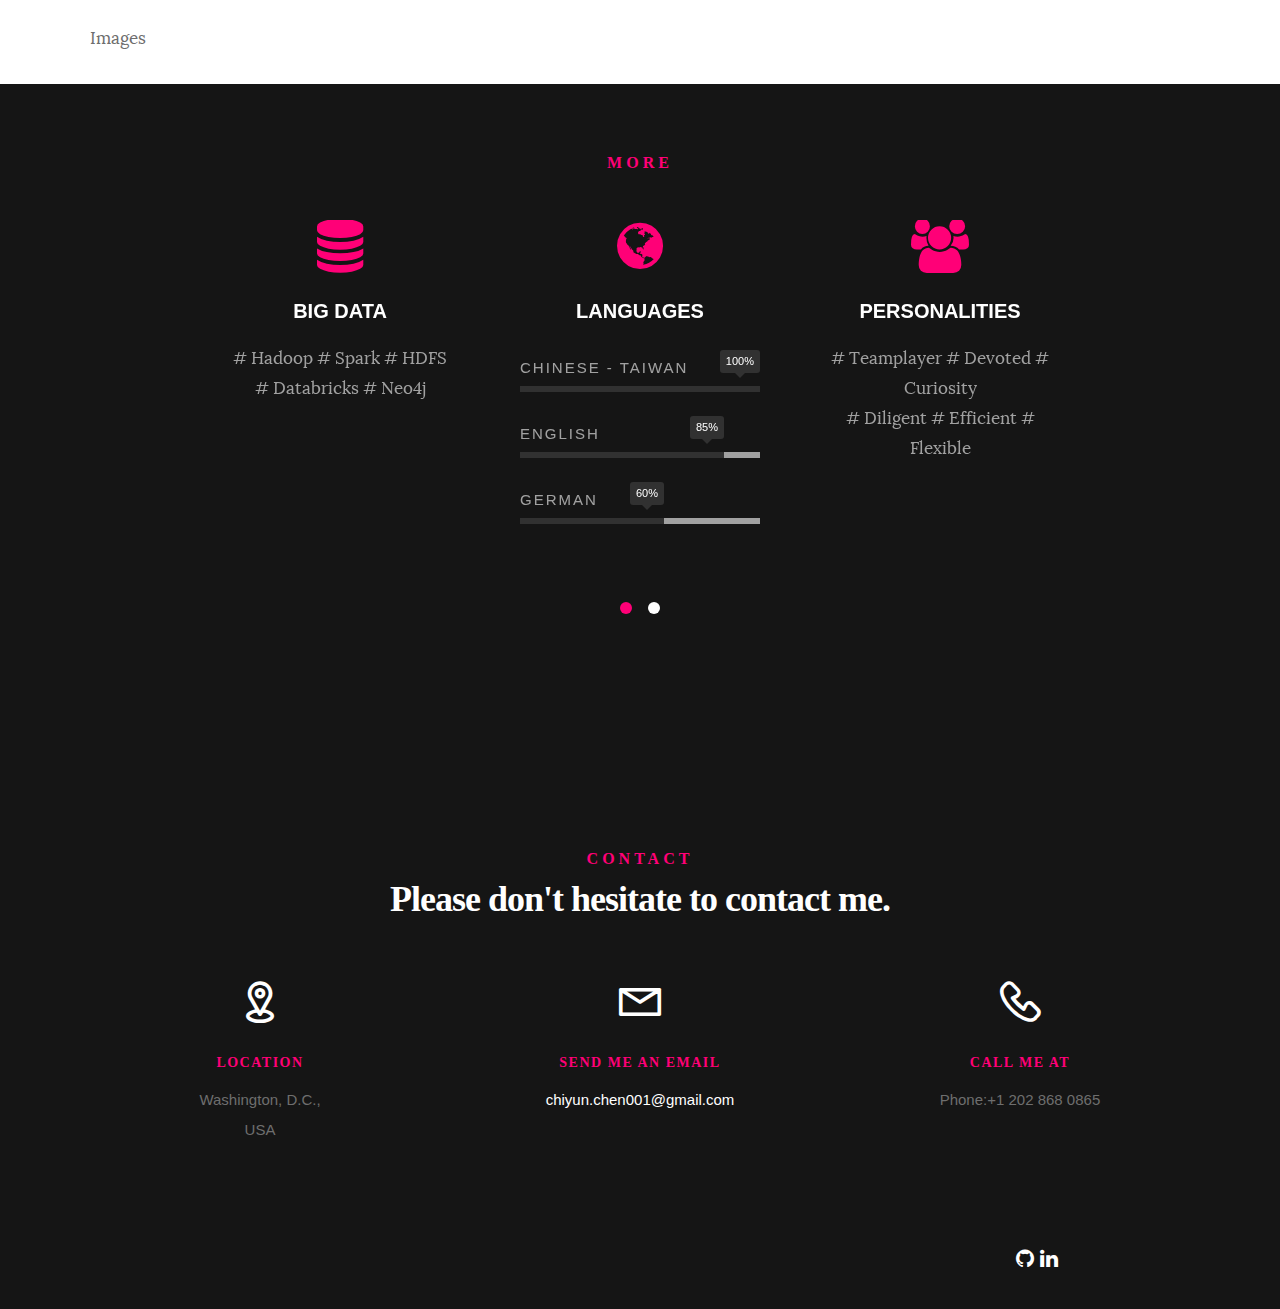
==== commit efbce0de: "Update index.html" ====
--- a/index.html
+++ b/index.html
@@ -220,7 +220,7 @@
 		<div class="col-twelve"><!-- /col-twelve -->
 			
 			<a href="#contact" title="Hire Me" class="button stroke smoothscroll">Hire Me</a>
-			<a href="assets/cv_cychen.pdf" target="_blank" rel="noreferrer noopener" title="Download CV" class="button button-primary">Download My CV</a>
+			<a href="assets/cv_cychen.pdf" target="_blank" rel="noreferrer noopener" title="Download Resume" class="button button-primary">Download My CV</a>
    		</div><!-- /col-twelve -->
    	</div>
 
@@ -255,9 +255,10 @@
 					   <div class="timeline-header"><!-- /timeline-header -->
 
 						   <h3> M.S. Data Analystics | The George Washington University | School of Engineering & Applied Science </h3>
-						   <h4> Washington DC, US | 2020-present </h4>
+						   <h4> Washington DC, US | Expected Dec 2022 </h4>
 						   <p>
 							   Courses: Machine Learning, Statistics for Data Science, Big Data Analysis, Engineering Economics, etc.
+							   Best ML/AI approach prize in 2021 GW Hackathon founded by CirrusLabs
 
 						   </p>
 
@@ -347,7 +348,7 @@
 	   				<div class="timeline-content"><!-- /timeline-content -->
 						
 	   					<p>
-							- Analyzed the chemical compound data and wrote the testing code in the Java environment
+							- Evaluated the chemical compound data and wrote the testing code in the Java environment
 						</p>
 						
 	   				</div><!-- /timeline-content -->
@@ -375,7 +376,7 @@
 	   					<p>
 							- Conducted analyses on diverse research datasets on the topic of nanoparticle in cancer therapy. <br>
 							- Analyzed the scientific literature to extract needed data. <br>
-							- Applied scientific data to the research and developed methods to leverage scientific data in custom-made quantitative frameworks.
+							- Developed research methods to leverage scientific data in custom-made quantitative frameworks.
 						</p>
 						
 	   				</div><!-- /timeline-content -->
@@ -422,7 +423,7 @@
 	   				<div class="timeline-content"><!-- /timeline-content -->
 						<p>
 							- Analyzed website performance data and executed SEO, which increased sessions by 74%.<br>
-							- Managed FB fans page and website, and achieved 56% increase in fans base.<br>
+							- Maintained FB fans page and website, and achieved 56% increase in fans base.<br>
 							- Initiated and designed marketing projects, which increased the engagement of FB fan page by 30%.
 						</p>
 	   				</div><!-- /timeline-content -->
@@ -452,6 +453,37 @@
    		<div class="col-twelve"><!-- /col-twelve -->
 
    			<div class="timeline-wrap"><!-- /timeline-wrap -->
+				
+				<div class="timeline-block"><!-- /timeline-block -->
+
+	   				<div class="timeline-ico"><!-- /timeline-ico -->
+	   					<i class="fa fa-folder-open-o"></i>
+	   				</div><!-- /timeline-ico -->
+
+	   				<div class="timeline-header"><!-- /timeline-header -->
+						
+	   					<h3>GateReady - Simplified Travel Time Estimation from Door to Gate</h3>
+						<h4> Washington DC, US | Nov 2021 </h4>
+	   					<p>
+							<i>GW Hackathon founded by CirrusLabs</i><br>
+							Event Page:
+							<a target="_blank"href="https://calendar.gwu.edu/hackathon-innovate-future-travel-tech-house-gate"rel="noreferrer noopener"> <i class="fa fa-window-maximize" style= "color:black"></i></a>
+							Result Page:
+							<a target="_blank"href="https://gwtoday.gwu.edu/innovative-gw-students-put-heads-together-solve-real-life-challenge-hackathon-competition"rel="noreferrer noopener"> <i class="fa fa-window-maximize" style= "color:black"></i></a>
+						</p>
+	   				</div><!-- /timeline-header -->
+					
+	   				<div class="timeline-content"><!-- /timeline-content -->
+						
+	   					<p>
+							- Best ML/AI approach prize <br>
+							- Formulated a walking equation that uses unique information on each traveler provides at check-in and uses 7 variables to develop a personalized walking prediction time for each leg of the journey through the airport.<br>
+							- Designed a framework of the plugin in Flight app.
+						</p>
+						
+	   				</div><!-- /timeline-content -->
+
+	   			</div> <!-- /timeline-block -->
 
    				<div class="timeline-block"><!-- /timeline-block -->
 
@@ -475,8 +507,34 @@
 						
 	   					<p>
 							- Analyzed social media posts by Natural Language Processing. <br>
-							- Adopted MALLET toolkit to conduct topic modeling and and latent dirichlet allocation (LDA) .  <br>
+							- Adopted MALLET toolkit to conduct topic modeling and and Latent Dirichlet Allocation (LDA) .  <br>
 							- Conducted a principal component analysis (PCA) to determine which underlying features are most important. <br>
+						</p>
+						
+	   				</div><!-- /timeline-content -->
+
+	   			</div> <!-- /timeline-block -->
+				<div class="timeline-block"><!-- /timeline-block -->
+
+	   				<div class="timeline-ico"><!-- /timeline-ico -->
+	   					<i class="fa fa-folder-open-o"></i>
+	   				</div><!-- /timeline-ico -->
+
+	   				<div class="timeline-header"><!-- /timeline-header -->
+						
+	   					<h3>Application of Big Data Technology in Food Traceability</h3>
+						<h4> Washington DC, US | Apr 2021 </h4>
+	   					<p>
+							<i> Big Data &  Blockchain & Food Traceability </i><br>
+							<a href="assets/paper_foodsupplychain.pdf" target="_blank" rel="noreferrer noopener"> <i class="fa fa-file-pdf-o" style= "color:black"></i></a>
+							
+						</p>
+	   				</div><!-- /timeline-header -->
+					
+	   				<div class="timeline-content"><!-- /timeline-content -->
+						
+	   					<p>
+							- An introduction paper of how IBM Food Trust uses big data in food supply chain. <br>
 						</p>
 						
 	   				</div><!-- /timeline-content -->
@@ -492,7 +550,7 @@
 	   				<div class="timeline-header"><!-- /timeline-header -->
 						
               					<h3> AI Square | Augmented Interfaces with Artificial Intelligence </h3>
-						<h4> Washington DC, US | Dec 2020 </h4>	
+						<h4> Washington DC, US | Dec 2020</h4>	
 						<p>
 							<i>GW New Venture Competition 2021</i><br>
 							Project Links: 
@@ -833,27 +891,27 @@
 		   </div>
 	   </div> <!-- /section-intro -->
 	   
-	   <div class="row contact-form"><!-- /contact-form -->
-		   
-		   <div class="col-twelve"><!-- /col-twelve-->
+	  <!--   <div class="row contact-form"><!-- /contact-form -->
+		   
+		  <!--   <div class="col-twelve"><!-- /col-twelve-->
 			   
 			   <!-- form -->
-			   <form id="contactform" action="//formspree.io/f/xnqlnkpp" method="POST">
+			 <!--    <form id="contactform" action="//formspree.io/f/xnqlnkpp" method="POST">
 				   <input type="text" name="name" placeholder="Your Name">
 				   <input type="email" name="_replyto" placeholder="Your EMAIL">
 				   <textarea name="message" placeholder="Your Message"></textarea>
 				   <input type="submit" value="Submit">
-			   </form> 
+			 <!--    </form> 
 			   <!-- Form End -->
 			   
 			   <!-- contact-warning -->
-			   <div id="message-warning"></div>
+			  <!--   <div id="message-warning"></div>
 			   <!-- contact-success -->
-			   <div id="message-success"><i class="fa fa-check"></i>Your message was sent, thank you!<br></div>
-			   
-		   </div> <!-- /col-twelve -->
-		   
-	   </div> <!-- /contact-form -->
+			  <!--   <div id="message-success"><i class="fa fa-check"></i>Your message was sent, thank you!<br></div>
+			   
+		   <!--  </div> <!-- /col-twelve -->
+		   
+	    <!-- </div> <!-- /contact-form -->
 	   
 	   <div class="row contact-info"><!-- /contact-info -->
 		   
@@ -862,8 +920,8 @@
 			   <div class="icon"><i class="icon-pin"></i></div>
 			   <h5>LOCATION</h5>
 			   <p>
-				   Washington, DC<br>
-				   US<br>
+				   Washington, D.C.,<br>
+				   USA<br>
 			   </p>
 		   </div><!-- /tab-full -->
 		   
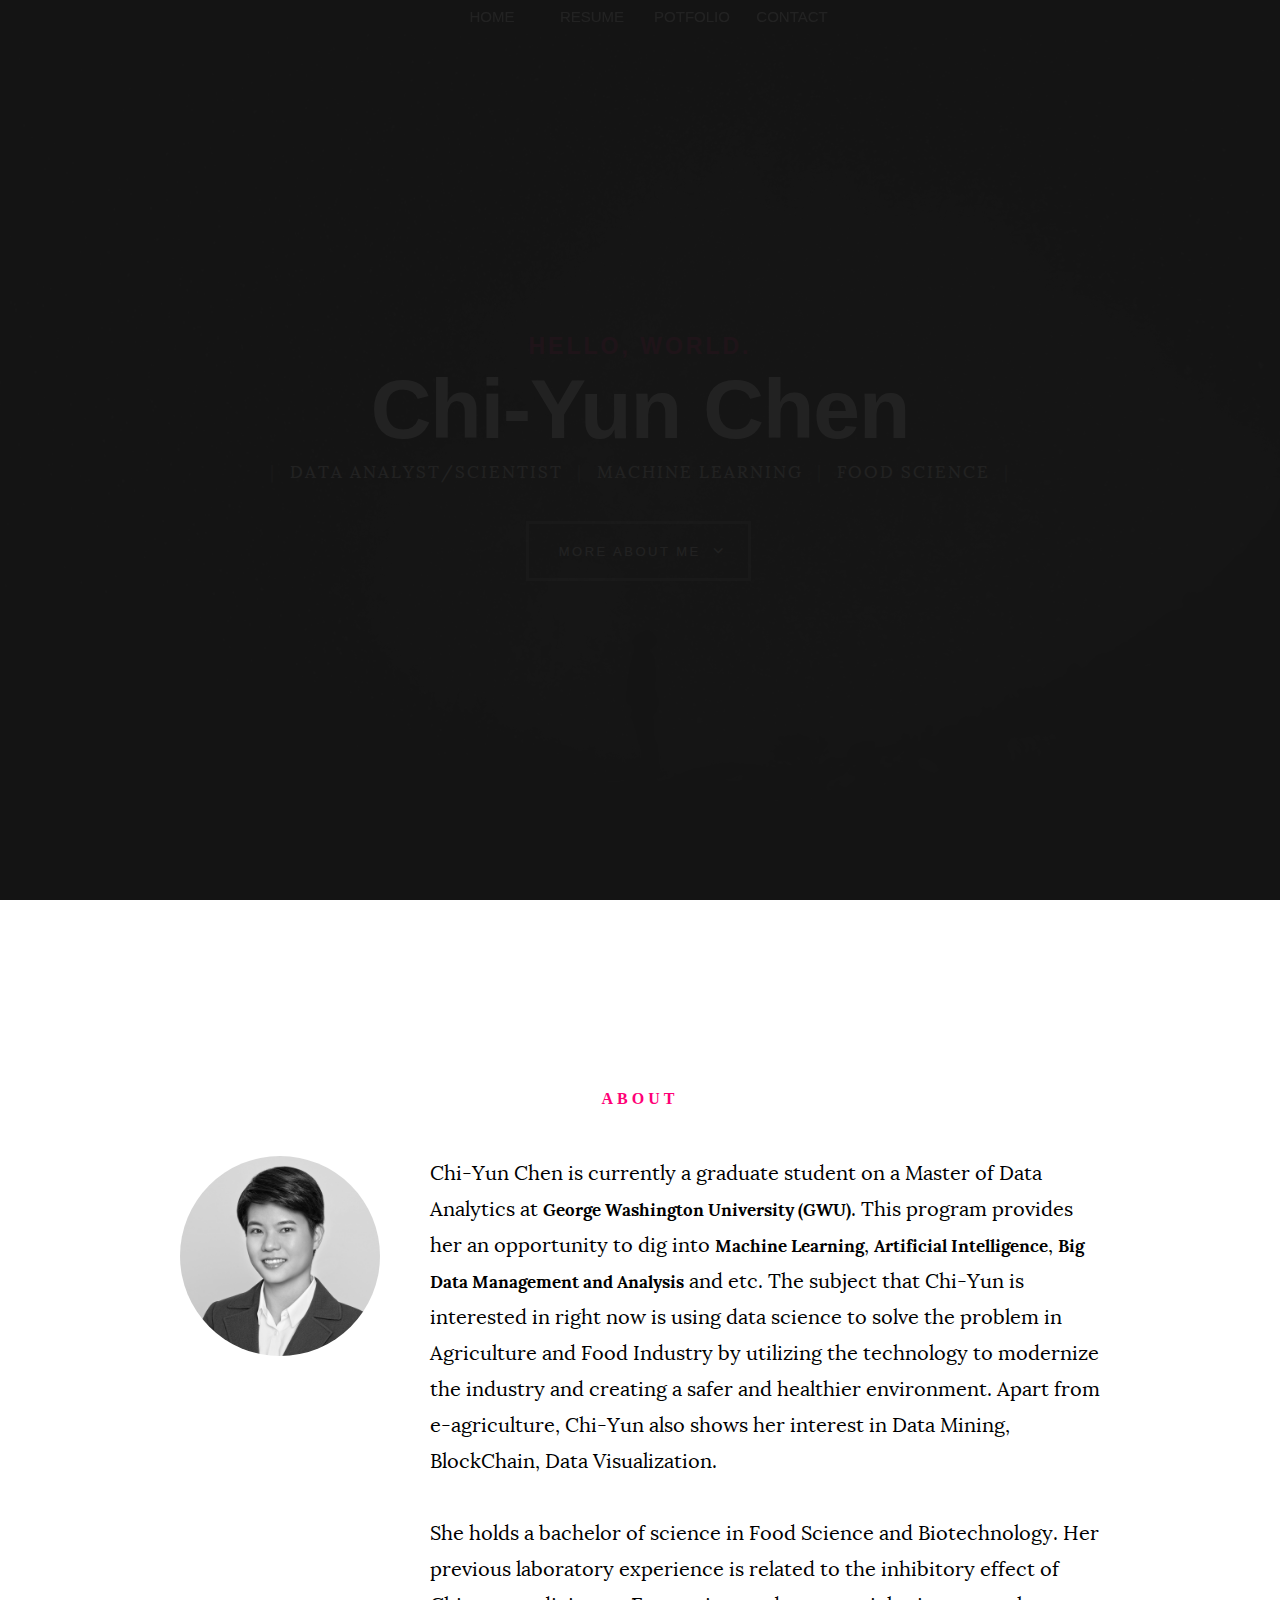
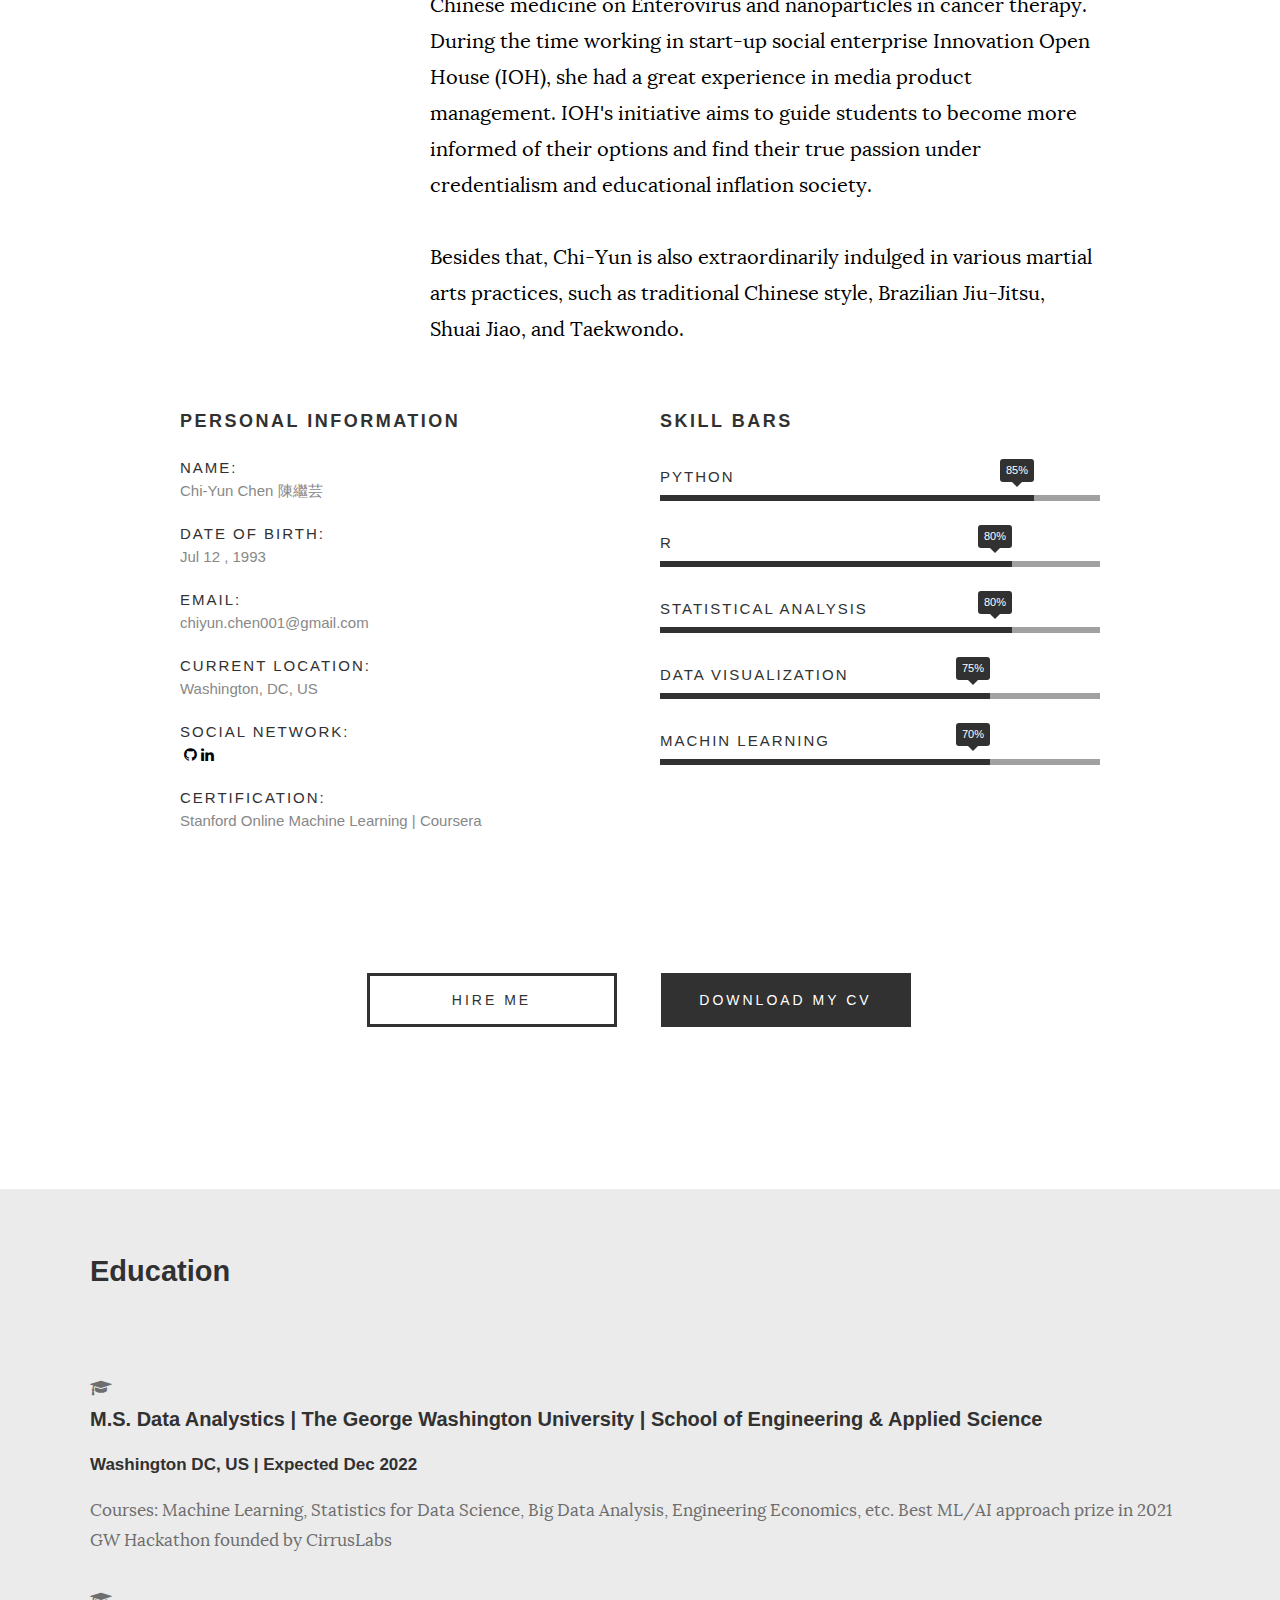
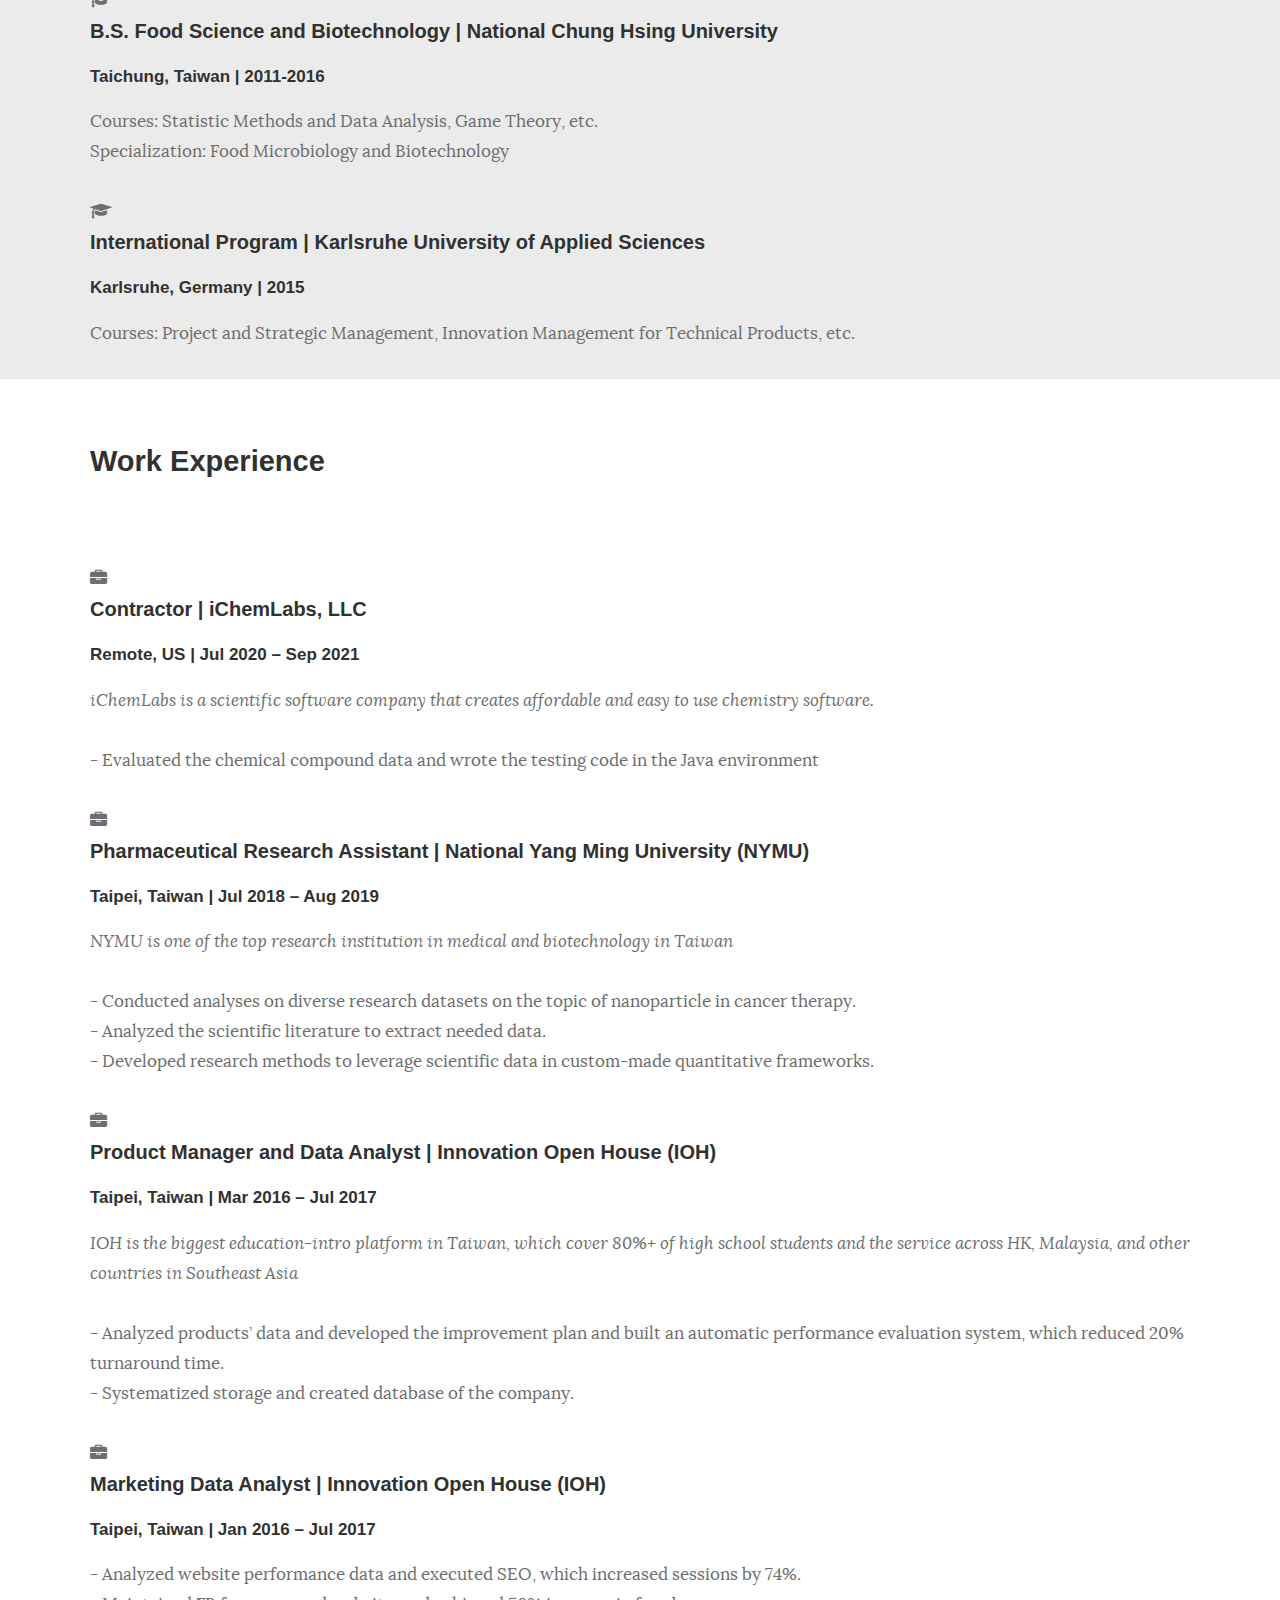
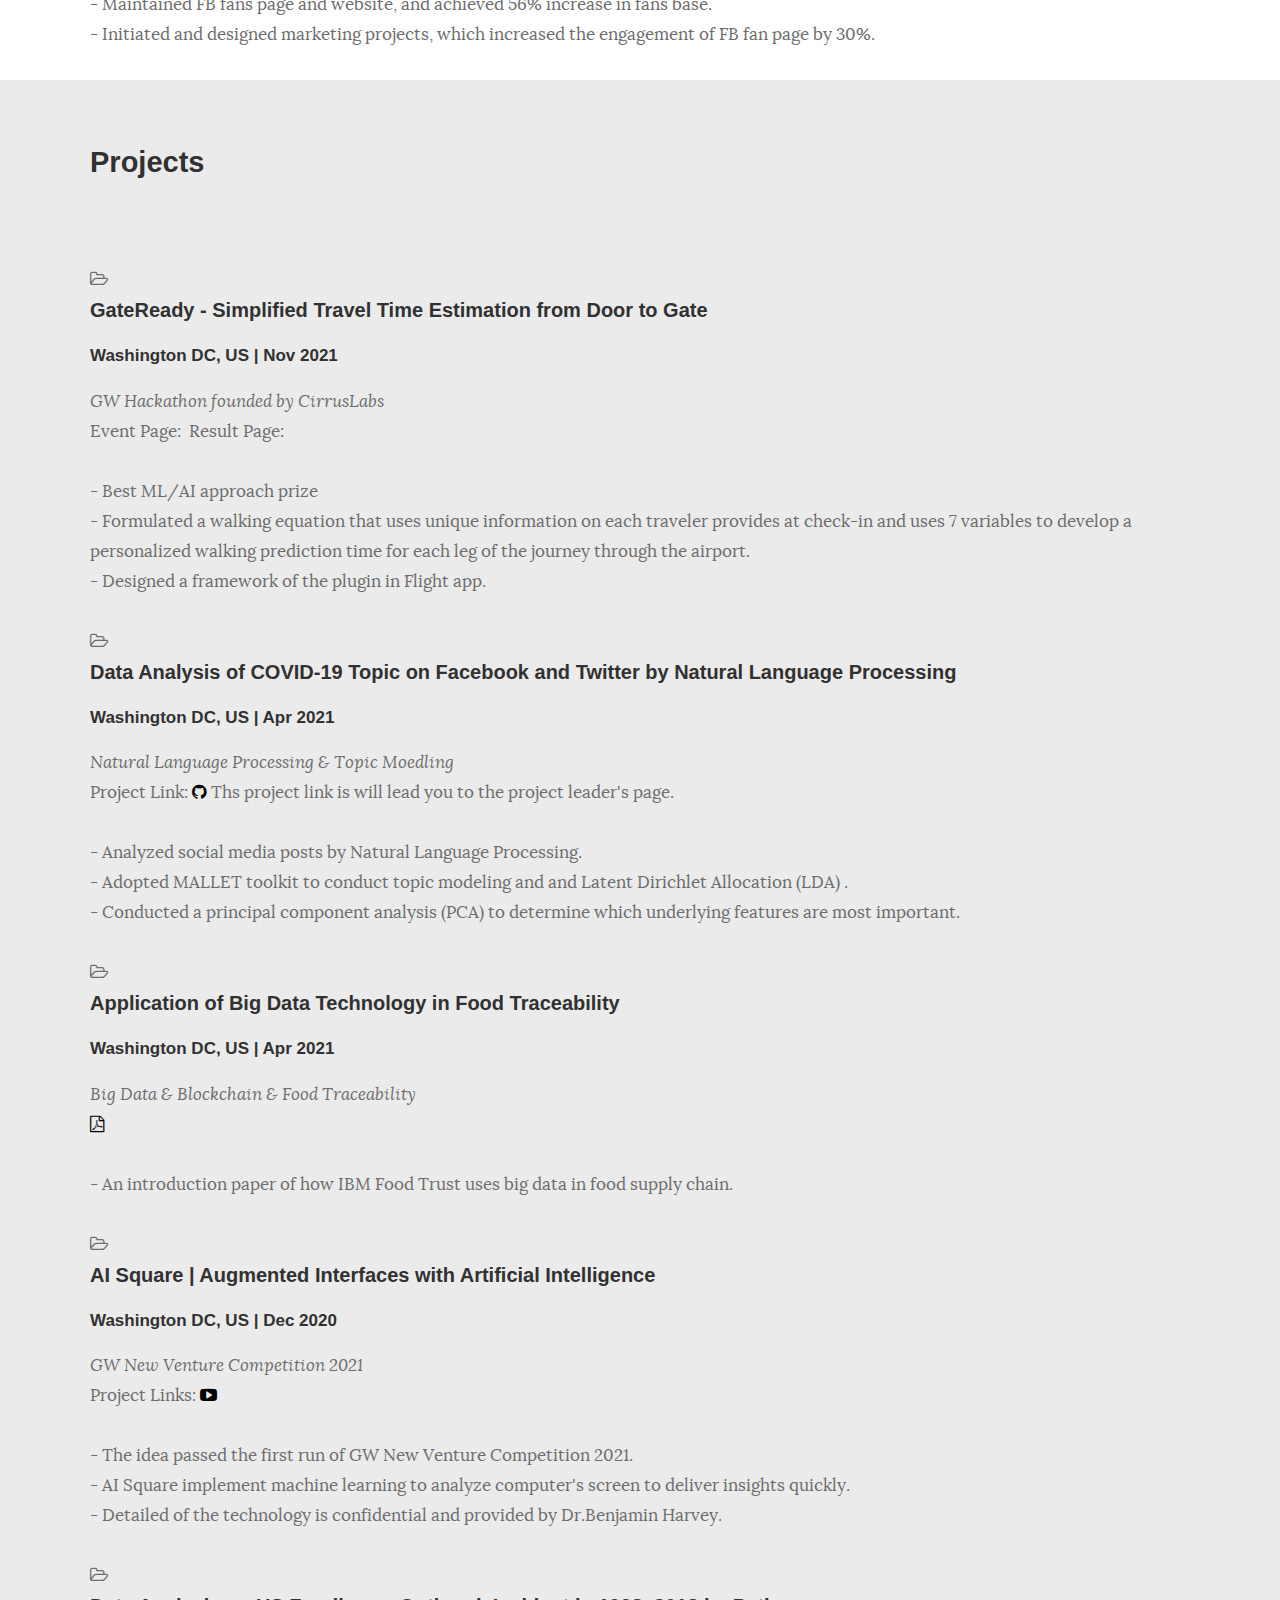
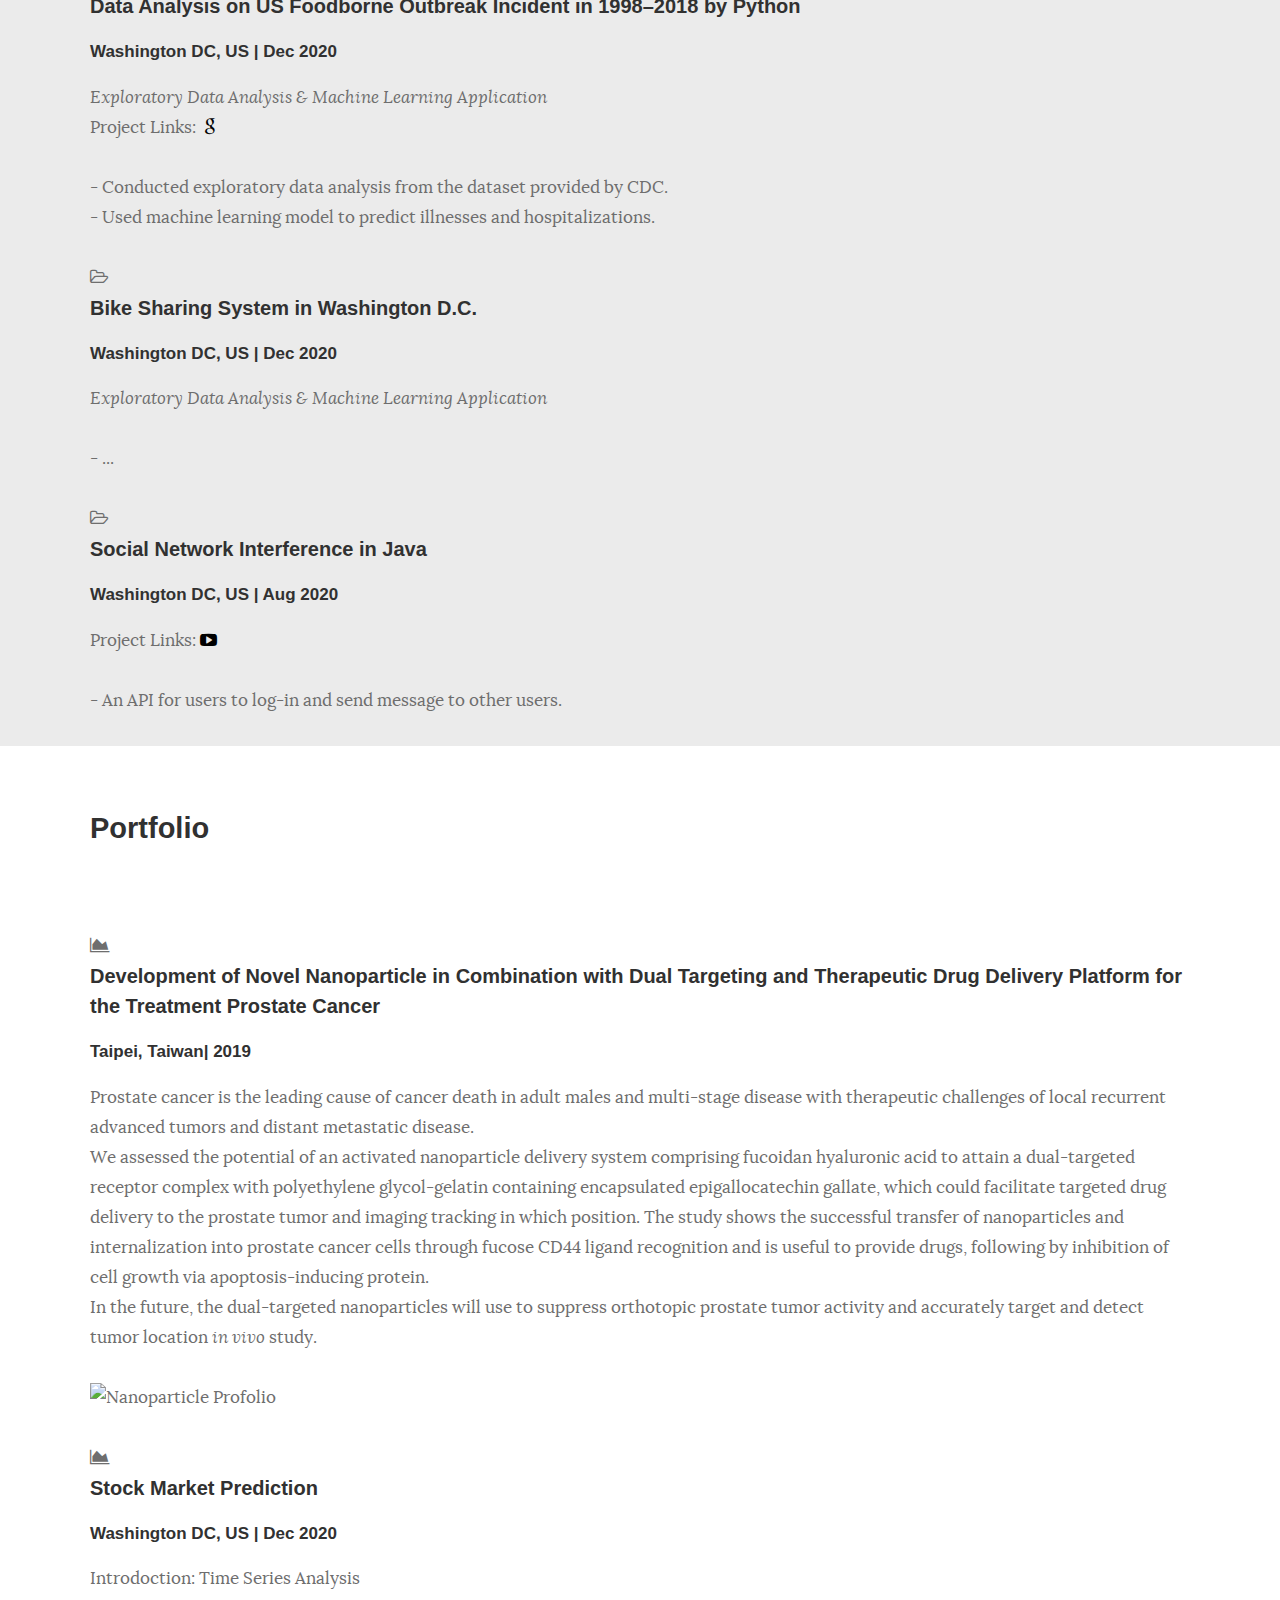
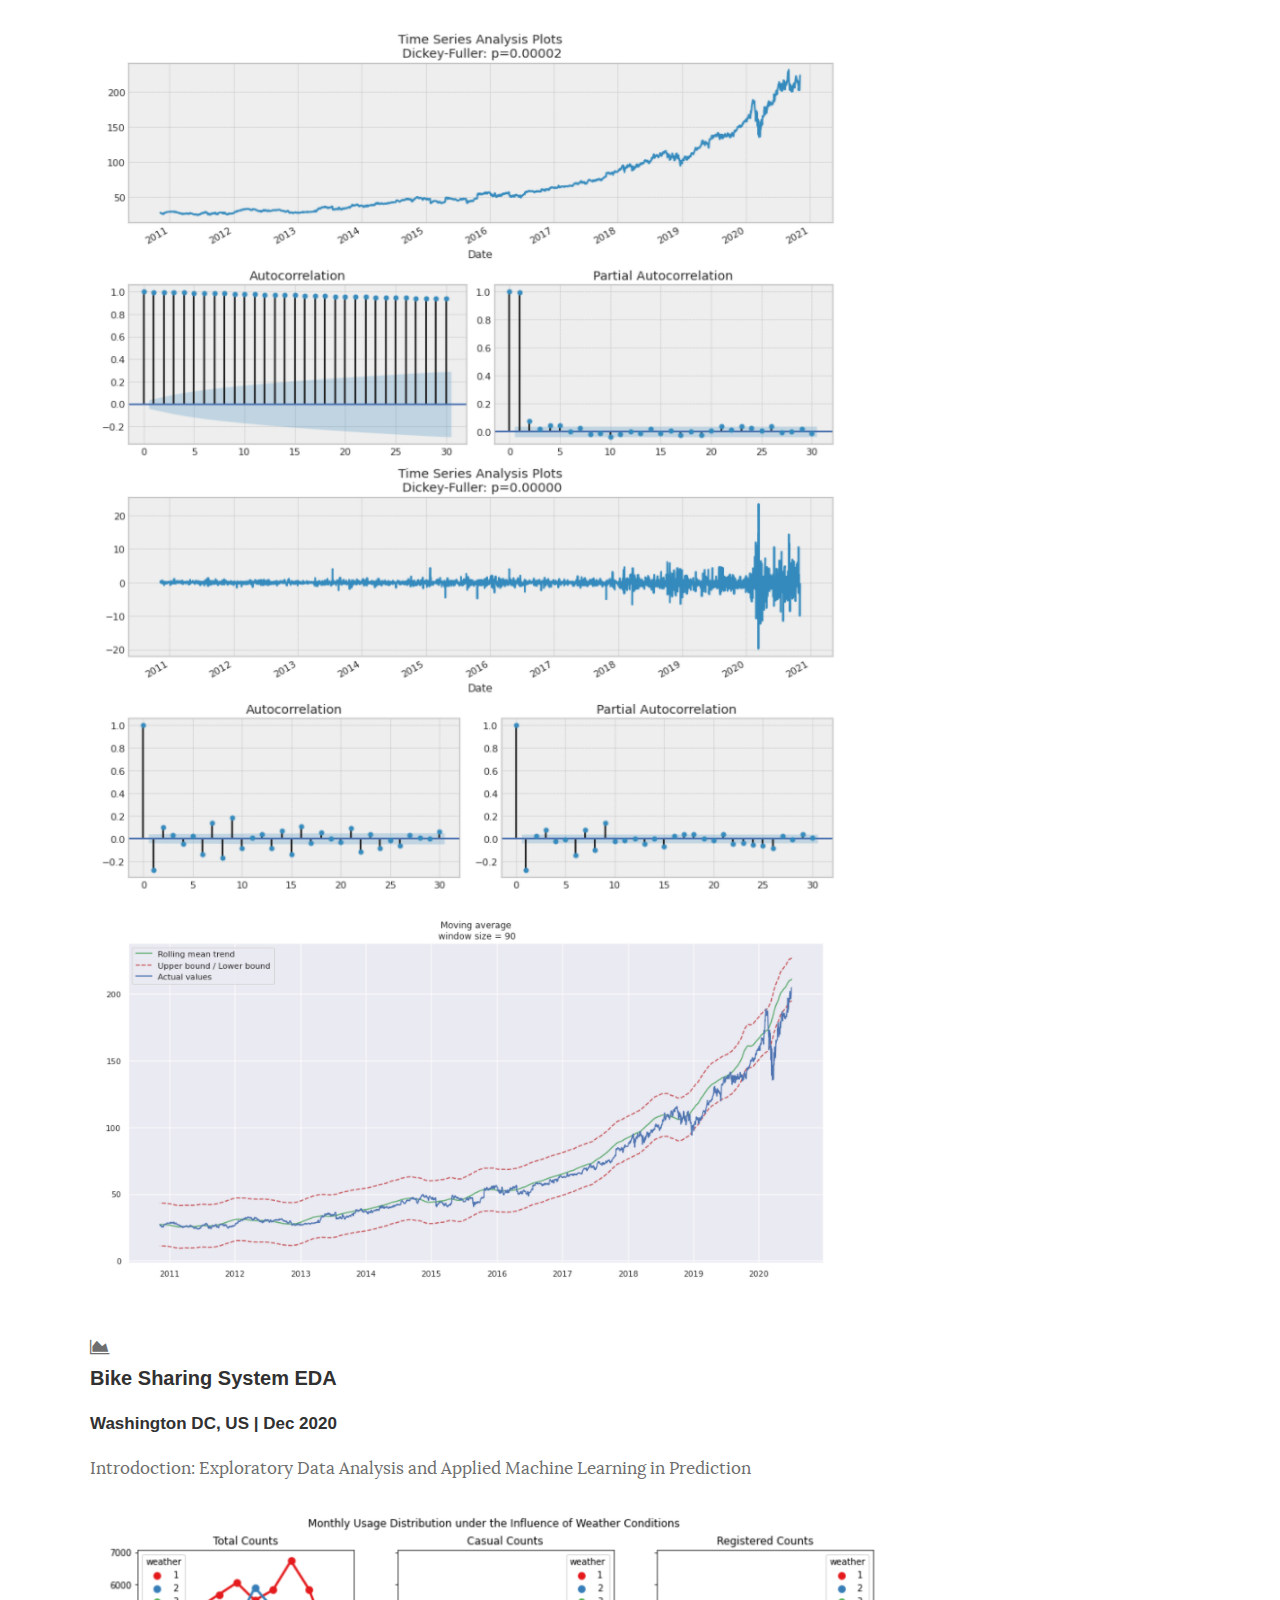
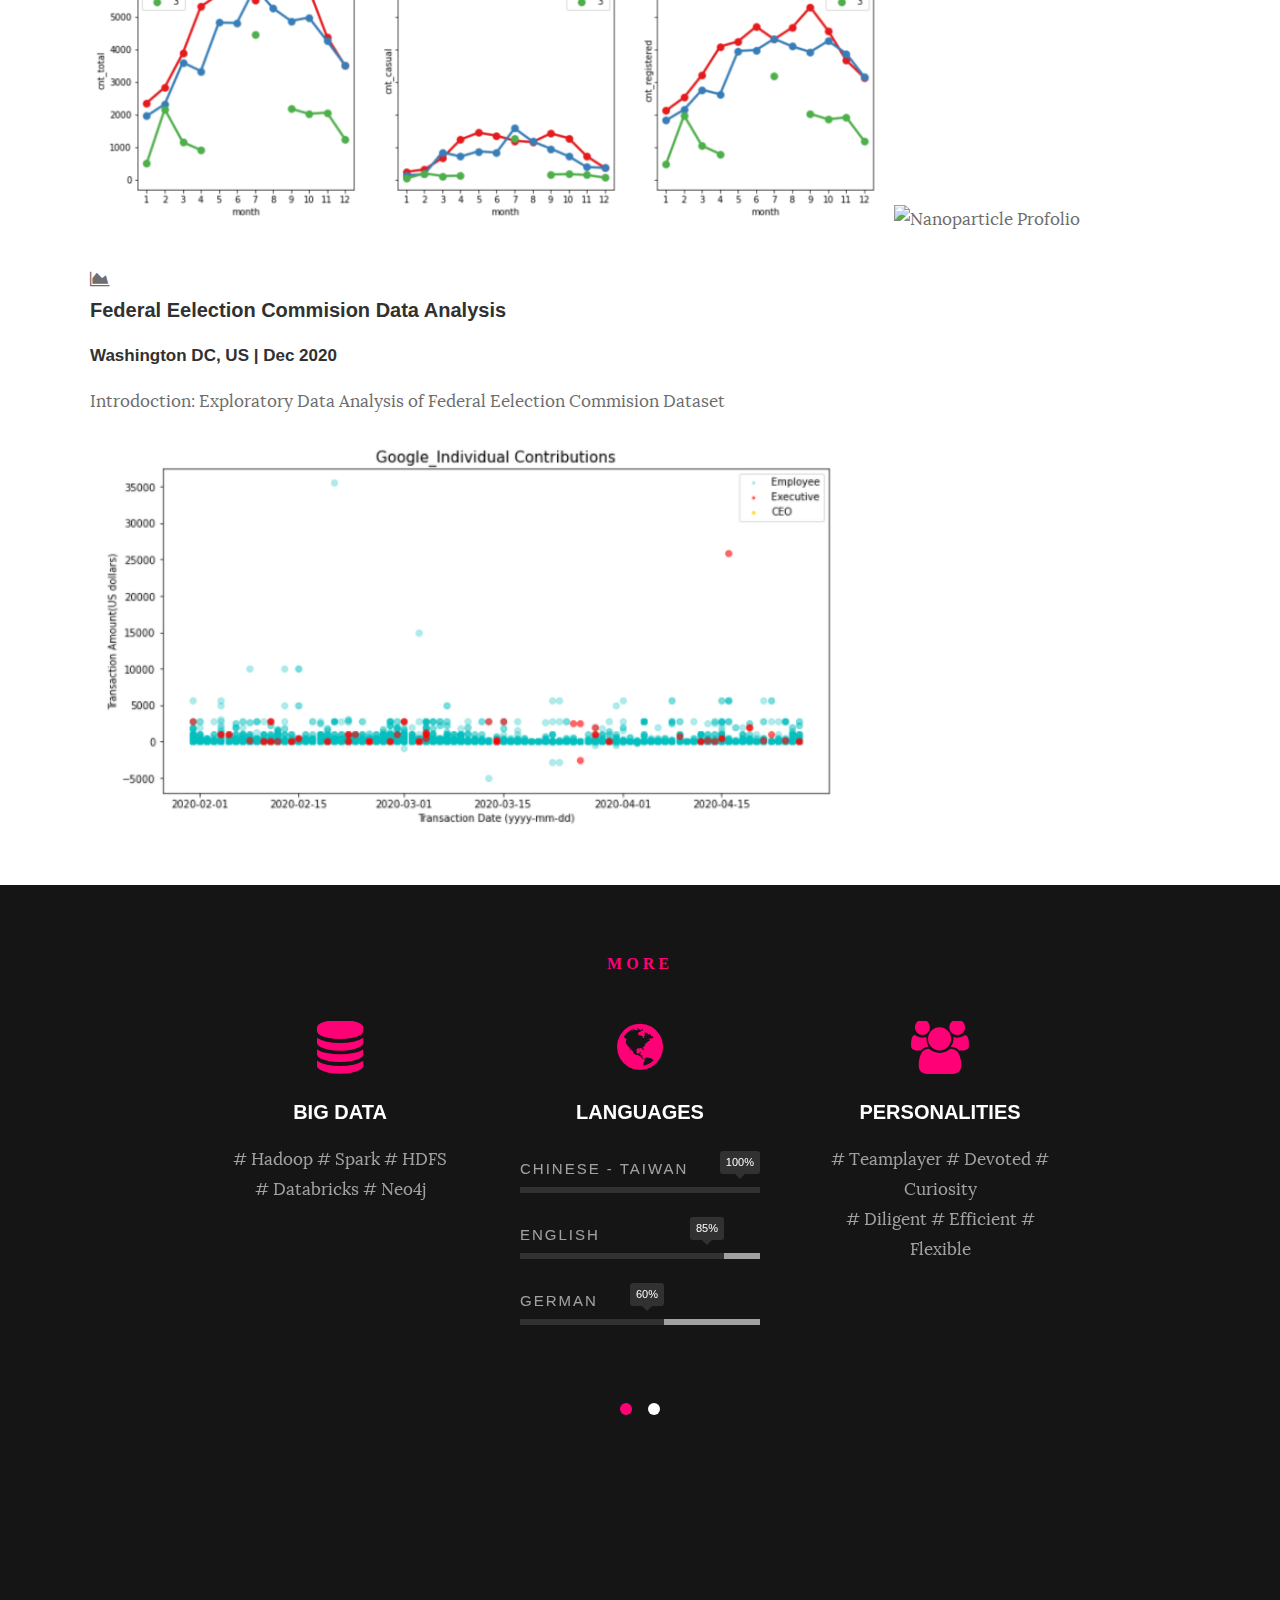
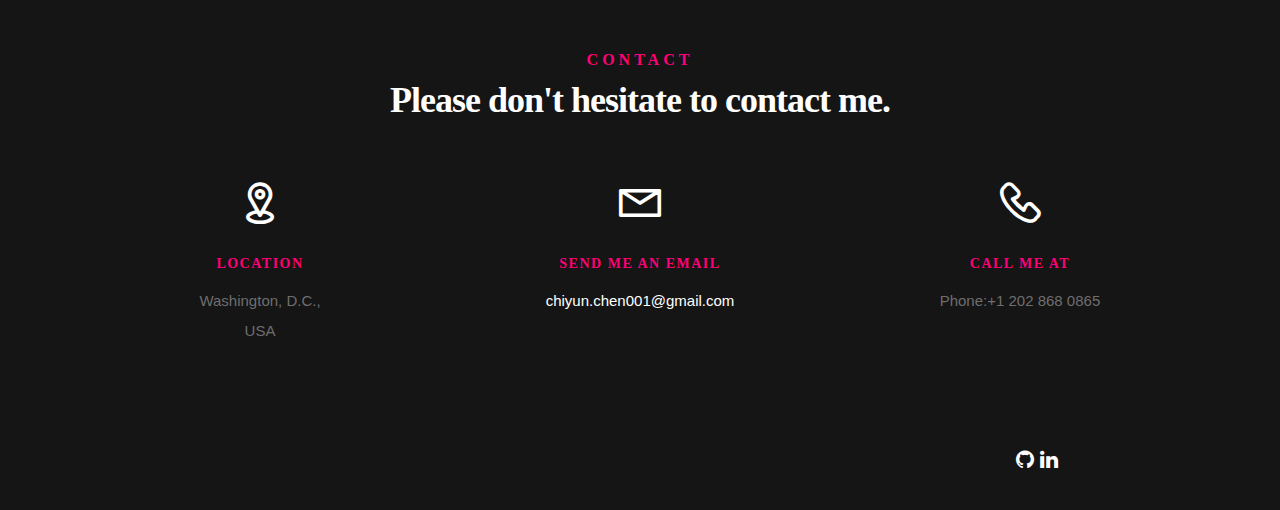
==== commit 313bf337: "Update index.html" ====
--- a/index.html
+++ b/index.html
@@ -498,7 +498,7 @@
 	   					<p>
 							<i>Natural Language Processing &  Topic Moedling </i><br>
 							Project Link: 
-							<a target="_blank"href="http://bit.ly/LDA_dan_2021"rel="noreferrer noopener"> <i class="fa fa-github" style= "color:black"></i></a>
+							<a target="_blank"href="http://bit.ly/LDA_dan_21"rel="noreferrer noopener"> <i class="fa fa-github" style= "color:black"></i></a>
 							Ths project link is will lead you to the project leader's page.
 						</p>
 	   				</div><!-- /timeline-header -->
@@ -689,8 +689,8 @@
 						   <h4>Taipei, Taiwan| 2019 </h4>
 						   <p>
 							  	Prostate cancer is the leading cause of cancer death in adult males and multi-stage disease with therapeutic challenges of local recurrent advanced tumors and distant metastatic disease. <br>
-								We assessed the potential of an activated nanoparticle delivery system comprising fucoidan/hyaluronic acid to attain a dual-targeted receptor complex with polyethylene glycol-gelatin containing encapsulated epigallocatechin gallate, which could facilitate targeted drug delivery to the prostate tumor and imaging tracking in which position. 
-								The study shows the successful transfer of nanoparticles and internalization into prostate cancer cells through fucose/CD44 ligand recognition and is useful to provide drugs, following by inhibition of cell growth via apoptosis-inducing protein. <br>
+								We assessed the potential of an activated nanoparticle delivery system comprising fucoidan hyaluronic acid to attain a dual-targeted receptor complex with polyethylene glycol-gelatin containing encapsulated epigallocatechin gallate, which could facilitate targeted drug delivery to the prostate tumor and imaging tracking in which position. 
+								The study shows the successful transfer of nanoparticles and internalization into prostate cancer cells through fucose CD44 ligand recognition and is useful to provide drugs, following by inhibition of cell growth via apoptosis-inducing protein. <br>
 								In the future, the dual-targeted nanoparticles will use to suppress orthotopic prostate tumor activity and accurately target and detect tumor location <i>in vivo</i> study. <br>
 						   </p>
 					   
@@ -714,10 +714,10 @@
 					   
 					   <div class="timeline-header"><!-- /timeline-header -->
 					   
-						   <h3>Profolio Title </h3>
-						   <h4>Location| Date </h4>
+						   <h3> Stock Market Prediction </h3>
+						   <h4> Washington DC, US | Dec 2020 </h4>
 						   <p>
-							  Introfoction <br>
+							  Introdoction: Time Series Analysis <br>
 						   </p>
 					   
 					   </div><!-- /timeline-header -->
@@ -725,13 +725,69 @@
 					   <div class="timeline-content"><!-- /timeline-content -->
 
 						   <p>
-							 Images <!-- /Image Source  -->
+							  <img src="images/profolio/stockprice1.png" alt="Nanoparticle Profolio" width="800" height="auto">
+							  <img src="images/profolio/stockprice2.png" alt="Nanoparticle Profolio" width="800" height="auto"><!-- /Image Source  -->
 							  
 						   </p>
 						   
 					   </div><!-- /timeline-content -->
 				   
 				   </div> <!-- /timeline-block -->
+				   <div class="timeline-block"><!-- /timeline-block -->
+					   
+					   <div class="timeline-ico"><!-- /timeline-ico -->
+						   <i class="fa fa-area-chart"></i>
+					   </div><!-- /timeline-ico -->
+					   
+					   <div class="timeline-header"><!-- /timeline-header -->
+					   
+						   <h3> Bike Sharing System EDA </h3>
+						   <h4> Washington DC, US | Dec 2020 </h4>
+						   <p>
+							  Introdoction: Exploratory Data Analysis and Applied Machine Learning in Prediction <br>
+						   </p>
+					   
+					   </div><!-- /timeline-header -->
+					   
+					   <div class="timeline-content"><!-- /timeline-content -->
+
+						   <p>
+							  <img src="images/profolio/dcbike1.png" alt="Nanoparticle Profolio" width="800" height="auto">
+							  <img src="images/profolio/dcbikr2.png" alt="Nanoparticle Profolio" width="800" height="auto"><!-- /Image Source  -->
+							  
+						   </p>
+						   
+					   </div><!-- /timeline-content -->
+				   
+				   </div> <!-- /timeline-block -->
+				   
+				    <div class="timeline-block"><!-- /timeline-block -->
+					   
+					   <div class="timeline-ico"><!-- /timeline-ico -->
+						   <i class="fa fa-area-chart"></i>
+					   </div><!-- /timeline-ico -->
+					   
+					   <div class="timeline-header"><!-- /timeline-header -->
+					   
+						   <h3> Federal Eelection Commision Data Analysis </h3>
+						   <h4> Washington DC, US | Dec 2020 </h4>
+						   <p>
+							  Introdoction: Exploratory Data Analysis of Federal Eelection Commision Dataset <br>
+						   </p>
+					   
+					   </div><!-- /timeline-header -->
+					   
+					   <div class="timeline-content"><!-- /timeline-content -->
+
+						   <p>
+							  <img src="images/profolio/election1.png" alt="Nanoparticle Profolio" width="800" height="auto">
+							  
+						   </p>
+						   
+					   </div><!-- /timeline-content -->
+				   
+				   </div> <!-- /timeline-block -->
+			   
 			   
 			   </div><!-- /timeline-wrap -->
 		   
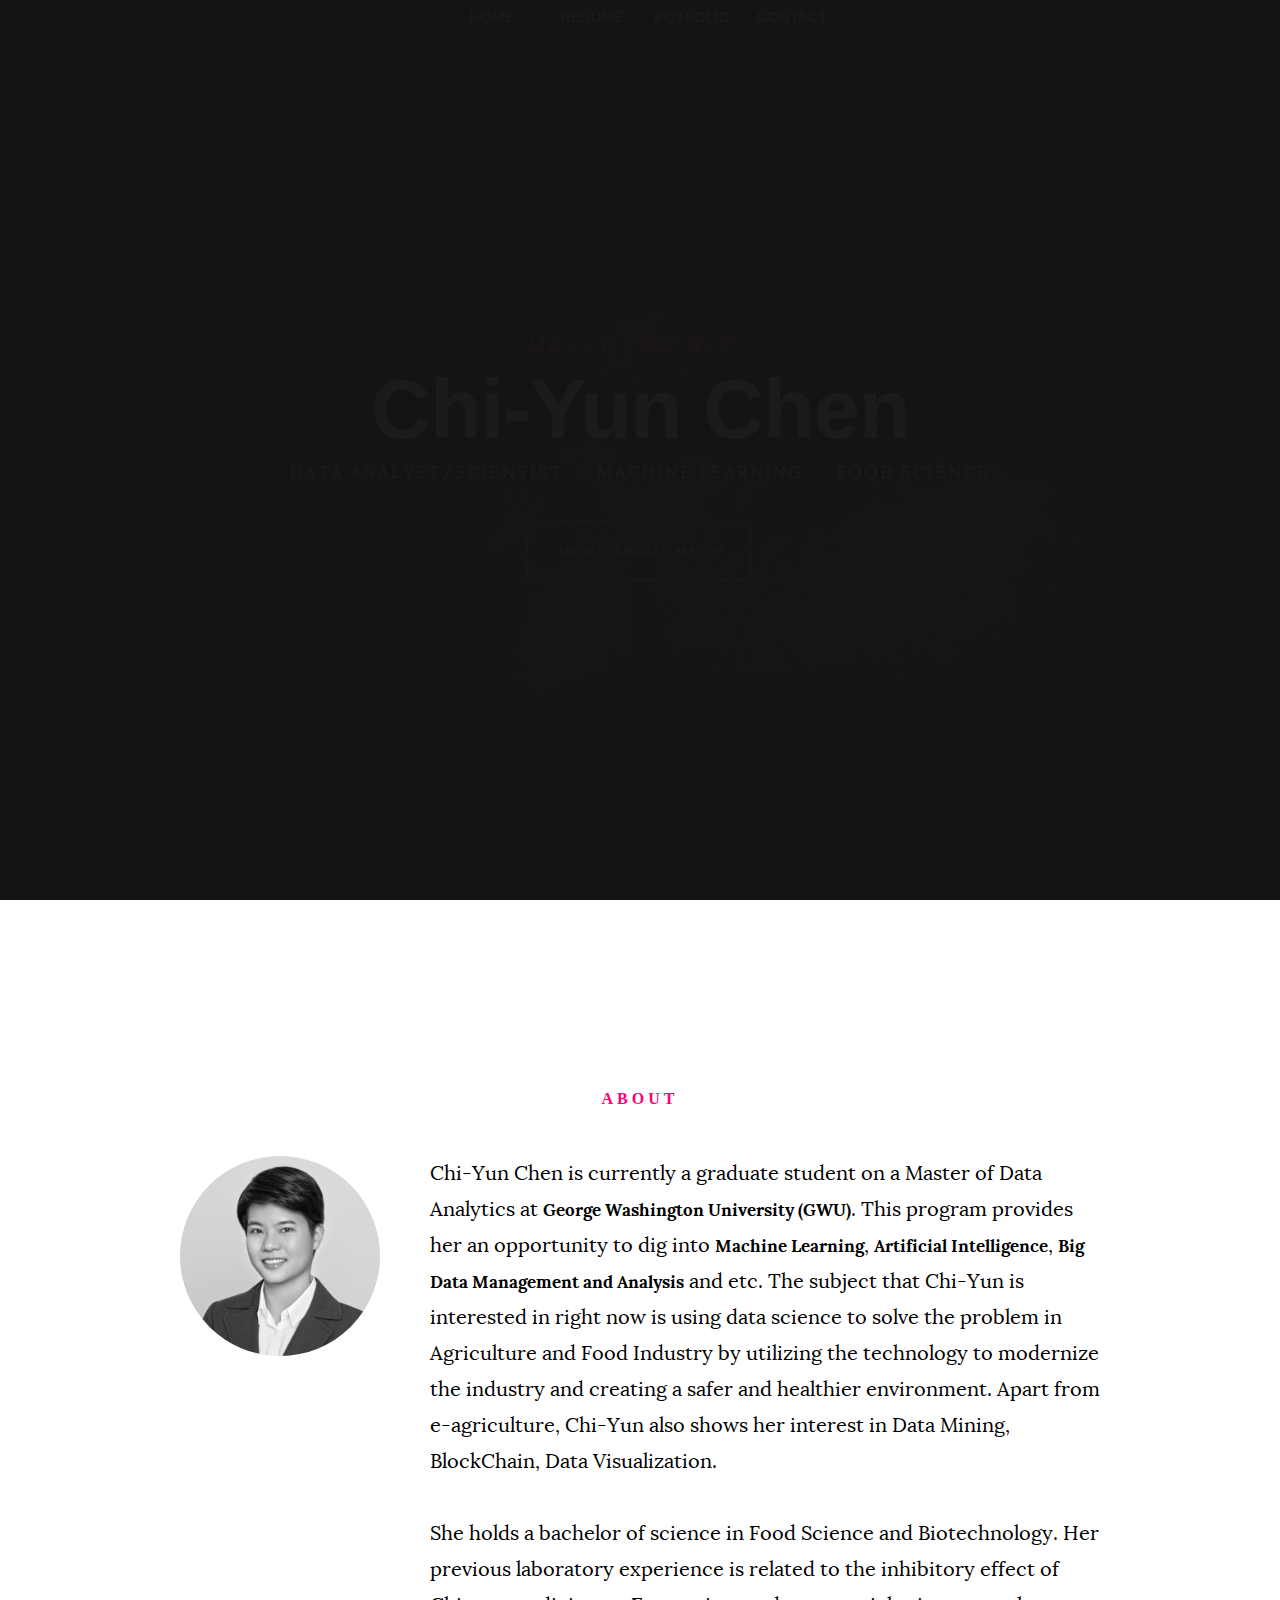
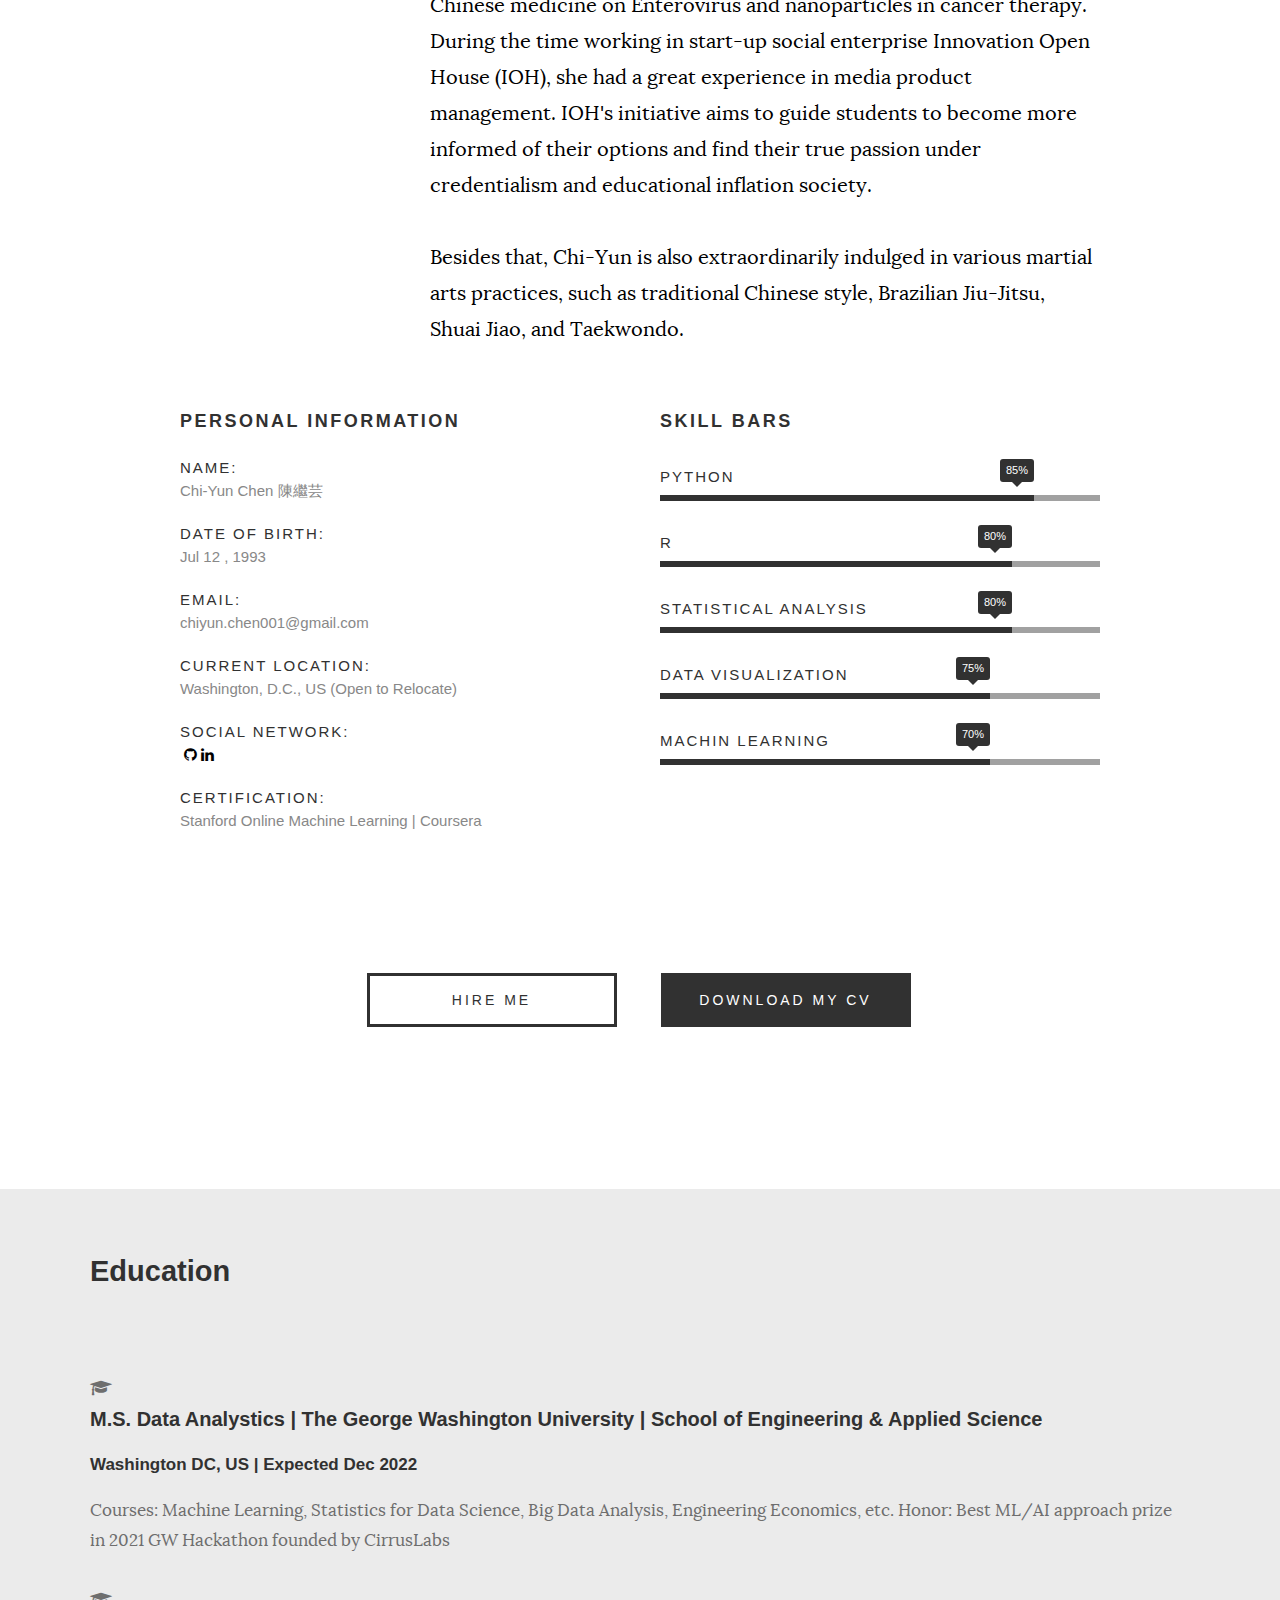
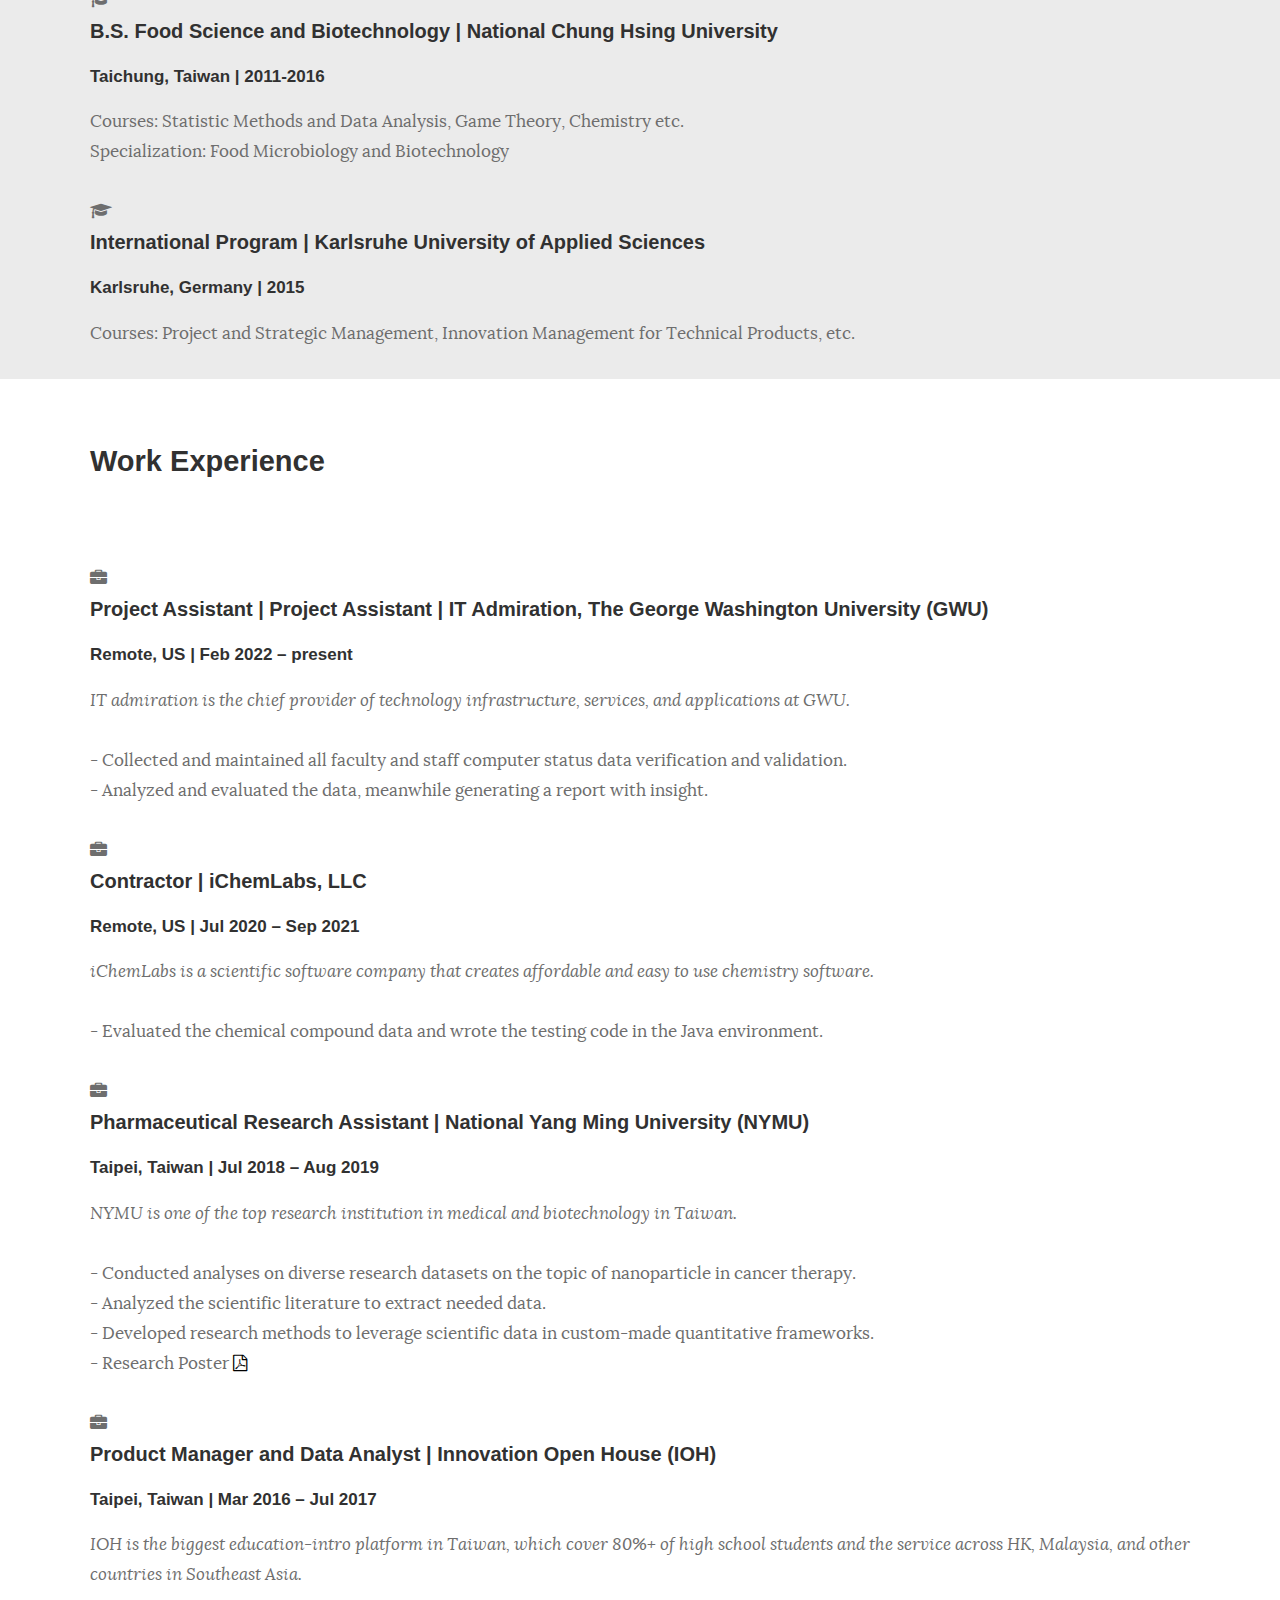
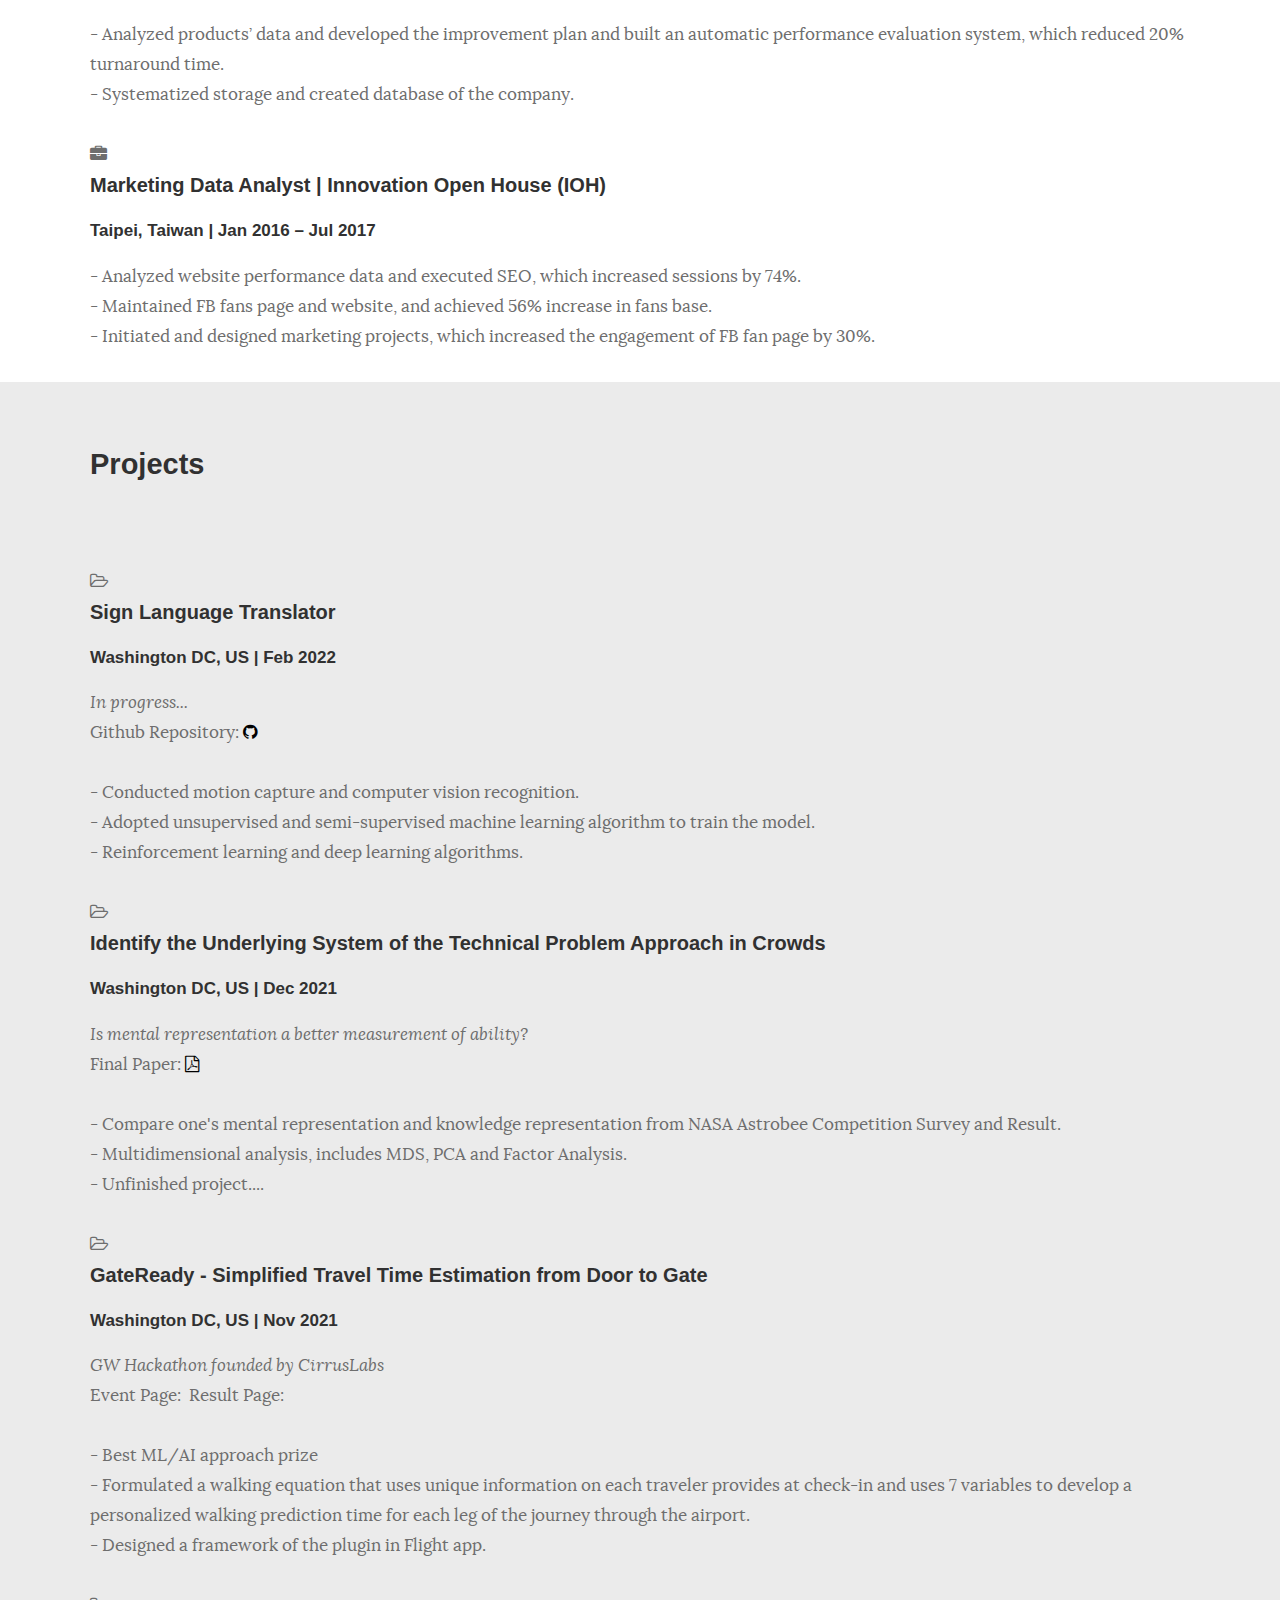
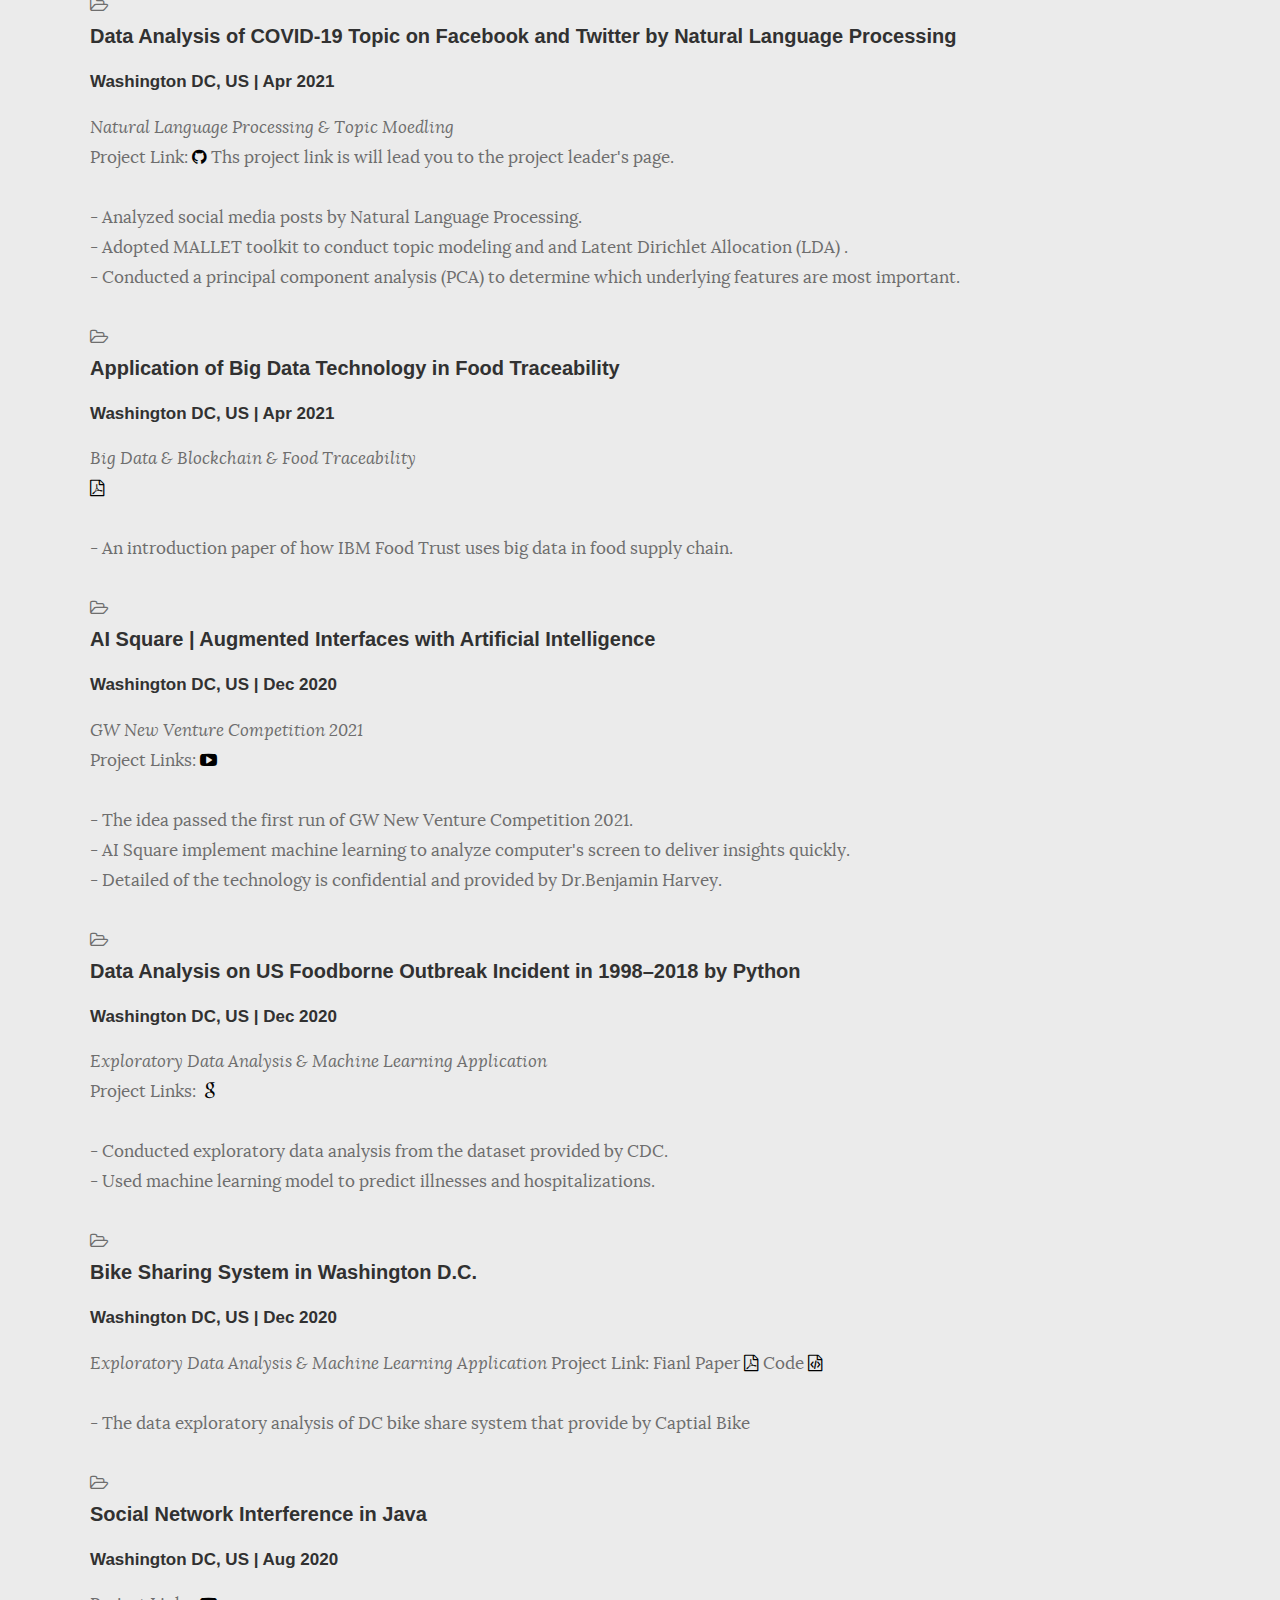
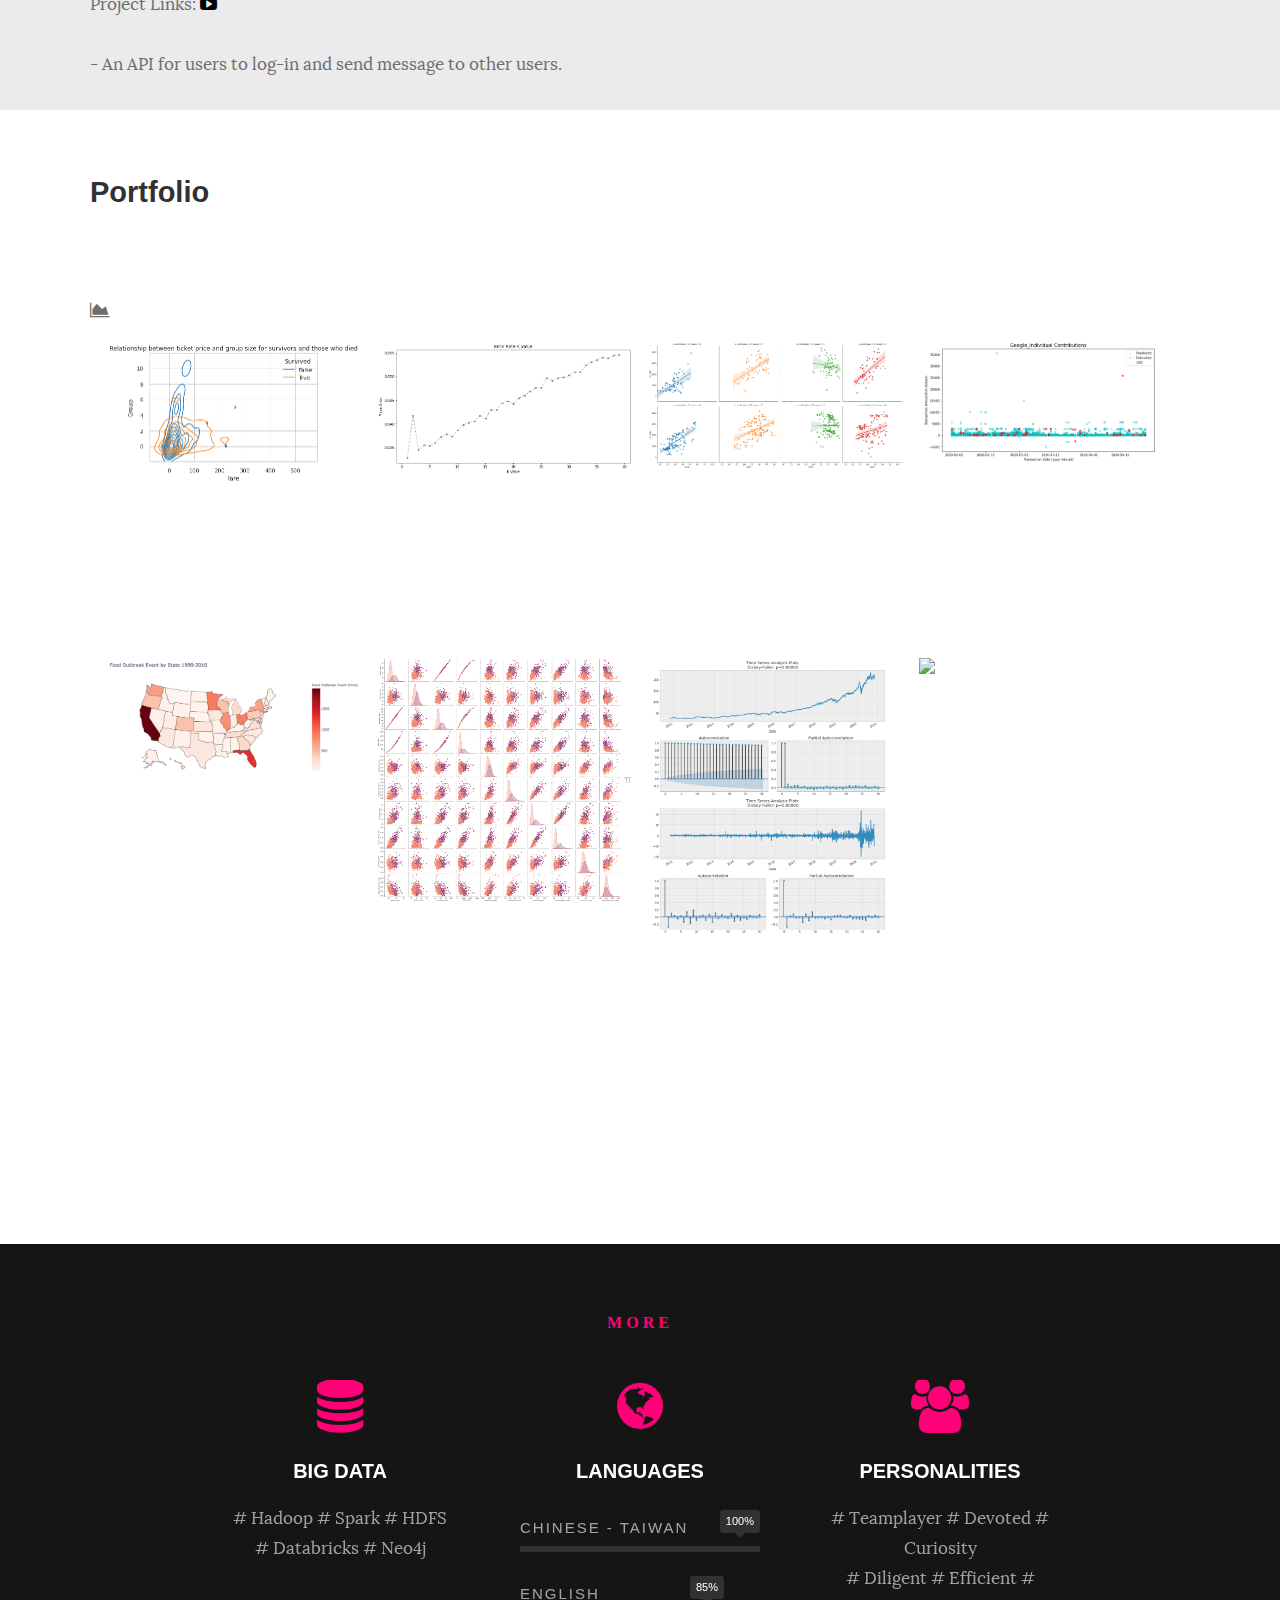
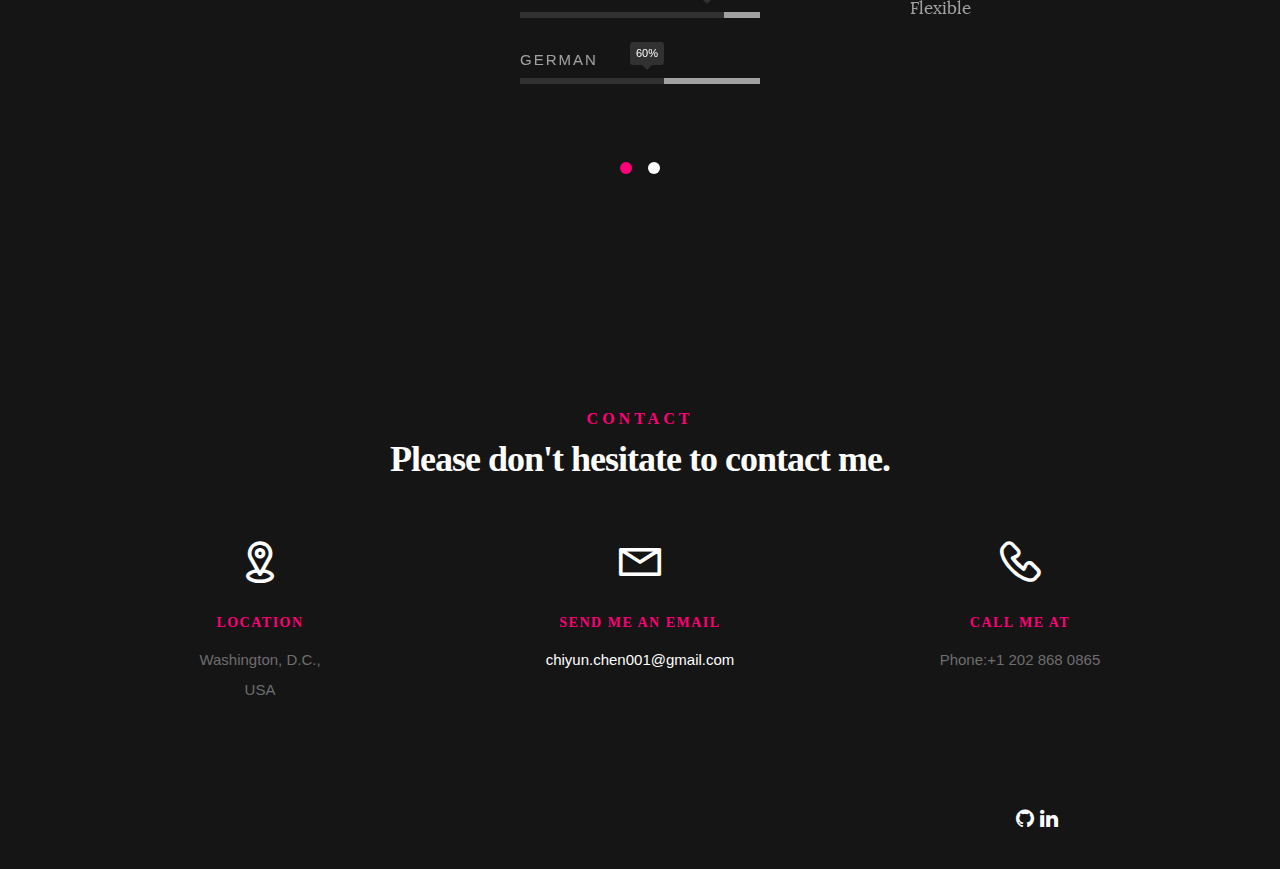
==== commit 786c8762: "MainProfolio" ====
--- a/index.html
+++ b/index.html
@@ -40,14 +40,14 @@
   ================================================== -->
   <header>
 	  <div class="top-area"> <!-- /top-area" -->
-		  
+
 		  <nav class="nav"> <!-- /navigation bar -->
-			  
+
 			  <ul class>
-				  
+
 				  <li><a class="smoothscroll"href="index.html#top">HOME</a></li>
 				  <li><a class="smoothscroll" href="index.html#education" aria-haspopup="true">RESUME</a>
-					  
+
 					  <ul class="dropdown" aria-label="submenu"> <!-- /drop dowan list-->
 						  <li><a class="smoothscroll" href="index.html#education">Education</a></li>
 						  <li><a class="smoothscroll" href="index.html#work">Work</a></li>
@@ -69,7 +69,7 @@
    	<div class="intro-overlay"></div>
 
    	<div class="intro-content"><!-- /intro-content -->
-		
+
 		<div class="row"><!-- /row_BIG_TITLE -->
 
        			<div class="col-twelve"><!-- /col-twelve -->
@@ -86,9 +86,9 @@
          			<a class="button stroke smoothscroll" href="#about" title="">More About Me</a>
 
        			</div><!-- /col-twelve -->
-			
+
      		</div><!-- /row_BIG_TITLE -->
-		
+
    	</div> <!-- /intro-content -->
 
    </section> <!-- /intro -->
@@ -97,33 +97,33 @@
    <!-- About section
    ================================================== -->
     <section id="about">
-	    
+
 	    <div class="row section-intro"><!-- /row section-intro -->
-		    
+
 		    <div class="col-twelve"><!-- /col-twelve -->
 			    <h5>About</h5>
-			    
+
 			    <div class="intro-info"><!-- /intro-info -->
-				    
+
 				    <img src="images/CYCHEN.png" alt="Profile Picture">
-				    
+
 				    <p class="lead">
-					    Chi-Yun Chen is currently a graduate student on a Master of Data Analytics at <b>George Washington University (GWU)</b>. 
-					    This program provides her an opportunity to dig into <b>Machine Learning</b>, <b>Artificial Intelligence</b>, <b>Big Data Management and Analysis</b> and etc. 
-					    The subject that Chi-Yun is interested in right now is using data science to solve the problem in Agriculture and Food Industry by utilizing the technology to modernize the industry and creating a safer and healthier environment. 
+					    Chi-Yun Chen is currently a graduate student on a Master of Data Analytics at <b>George Washington University (GWU)</b>.
+					    This program provides her an opportunity to dig into <b>Machine Learning</b>, <b>Artificial Intelligence</b>, <b>Big Data Management and Analysis</b> and etc.
+					    The subject that Chi-Yun is interested in right now is using data science to solve the problem in Agriculture and Food Industry by utilizing the technology to modernize the industry and creating a safer and healthier environment.
 					    Apart from e-agriculture, Chi-Yun also shows her interest in Data Mining, BlockChain, Data Visualization.</br>
-			    
+
 					    </br>
-		    
-			                    She holds a bachelor of science in Food Science and Biotechnology. 
-			                    Her previous laboratory experience is related to the inhibitory effect of Chinese medicine on Enterovirus and nanoparticles in cancer therapy. 
-			                    During the time working in start-up social enterprise Innovation Open House (IOH), she had a great experience in media product management. 
+
+			                    She holds a bachelor of science in Food Science and Biotechnology.
+			                    Her previous laboratory experience is related to the inhibitory effect of Chinese medicine on Enterovirus and nanoparticles in cancer therapy.
+			                    During the time working in start-up social enterprise Innovation Open House (IOH), she had a great experience in media product management.
 			                    IOH's initiative aims to guide students to become more informed of their options and find their true passion under credentialism and educational inflation society.</br>
-	    
+
 	    				    </br>
-	
+
 		                            Besides that, Chi-Yun is also extraordinarily indulged in various martial arts practices, such as traditional Chinese style, Brazilian Jiu-Jitsu, Shuai Jiao, and Taekwondo.</br>
-	
+
 				    </p>
 
       			    </div><!-- /intro-info -->
@@ -133,33 +133,33 @@
 	    </div> <!-- /row section-intro -->
 
       	    <div class="row about-content"><!-- /row about-content -->
-		    
+
 		    <div class="col-six tab-full"><!-- /col-six tab-full -->
-			    
+
 			    <h3>Personal Information</h3>
-			    
+
 			    <ul class="info-list"><!-- /info-list -->
-				    
+
 				    <li>
 					    <strong>Name:</strong>
 					    <span>Chi-Yun Chen 陳繼芸</span>
 				    </li>
-				    
+
 				    <li>
 					    <strong>Date of Birth:</strong>
 					    <span>Jul 12 , 1993</span>
 				    </li>
-				    
+
 				    <li>
 					    <strong>Email:</strong>
 					    <span><a target="_blank"href= "mailto: chiyun.chen001@gmail.com"rel="noreferrer noopener"style="color:#888888">chiyun.chen001@gmail.com</a></span>
 				    </li>
-				    
+
 				    <li>
 					    <strong>Current Location:</strong>
-					    <span>Washington, DC, US</span>
+					    <span>Washington, D.C., US (Open to Relocate) </span>
 				    </li>
-				    
+
 				    <li>
 					    <strong>Social Network:</strong>
 					    <span>
@@ -168,29 +168,29 @@
 						    <a target="_blank"href="http://bit.ly/cychen_linkedin_web"rel="noreferrer noopener"><i class="fa fa-linkedin" style= "color:black"></i></a>
 					    </span>
 				    </li>
-				    
+
 				       <li>
 					    <strong>Certification:</strong>
 					    <span>
 						    <a target="_blank"href="https://bit.ly/certification_ML"rel="noreferrer noopener" style="color:#888888">Stanford Online Machine Learning | Coursera </a>
 					    </span>
 				    </li>
-				    
+
 			     </ul> <!-- /info-list -->
-		    
+
 		    </div><!-- /col-six tab-full -->
-		    
+
 		    <div class="col-six tab-full"><!-- /col-six tab-full -->
-			    
+
 			    <h3>Skill Bars</h3>
-			    
+
 			    <ul class="skill-bars"> <!-- /skill-bars -->
-				    
+
 				    <li>
 					    <div class="progress percent85"><span>85%</span></div>
 					    <strong>Python</strong>
 				    </li>
-				    
+
 				    <li>
 					    <div class="progress percent80"><span>80%</span></div>
 					    <strong>R</strong>
@@ -210,15 +210,15 @@
 				    </li>
 
 			    </ul> <!-- /skill-bars -->
-		    
+
 		    </div><!-- /col-six tab-full -->
 
 	</div><!-- /row about-content -->
 
      	<div class="row button-section"><!-- /row button-section -->
-		
+
 		<div class="col-twelve"><!-- /col-twelve -->
-			
+
 			<a href="#contact" title="Hire Me" class="button stroke smoothscroll">Hire Me</a>
 			<a href="assets/cv_cychen.pdf" target="_blank" rel="noreferrer noopener" title="Download Resume" class="button button-primary">Download My CV</a>
    		</div><!-- /col-twelve -->
@@ -231,13 +231,13 @@
    <!-- resume Section-education
    ================================================== -->
    <section id="education" class="grey-section">
-	   
+
 	   <div class="row resume-timeline"><!-- /row resume-timeline -->
-		   
+
 		   <div class="col-twelve resume-header"><!-- /education-header -->
 
    			<h2>Education</h2>
-		   
+
 		   </div> <!-- /education-header -->
 
 		   <div class="col-twelve"><!-- /col-twelve -->
@@ -258,7 +258,7 @@
 						   <h4> Washington DC, US | Expected Dec 2022 </h4>
 						   <p>
 							   Courses: Machine Learning, Statistics for Data Science, Big Data Analysis, Engineering Economics, etc.
-							   Best ML/AI approach prize in 2021 GW Hackathon founded by CirrusLabs
+							   Honor: Best ML/AI approach prize in 2021 GW Hackathon founded by CirrusLabs
 
 						   </p>
 
@@ -279,7 +279,7 @@
 						   <h3> B.S. Food Science and Biotechnology | National Chung Hsing University </h3>
 						   <h4> Taichung, Taiwan | 2011-2016 </h4>
 						   <p>
-							   Courses: Statistic Methods and Data Analysis, Game Theory, etc.<br>
+							   Courses: Statistic Methods and Data Analysis, Game Theory, Chemistry etc.<br>
 							   Specialization: Food Microbiology and Biotechnology
 						   </p>
 
@@ -308,7 +308,7 @@
 			   </div> <!-- /timeline-wrap -->
 
 		   </div> <!-- /col-twelve -->
-	   
+
 	</div> <!-- /resume-timeline -->
 
 </section><!-- /education -->
@@ -318,7 +318,7 @@
 <section id="work" class="white-section">
 
    	<div class="row resume-timeline"><!-- /resume-timeline -->
-		
+
 		<div class="col-twelve resume-header"><!-- /work-header -->
 
    			<h2>Work Experience</h2>
@@ -328,6 +328,33 @@
    		<div class="col-twelve"><!-- /col-twelve -->
 
    			<div class="timeline-wrap"><!-- /timeline-wrap -->
+
+          <div class="timeline-block"><!-- /timeline-block -->
+
+            <div class="timeline-ico"><!-- /timeline-ico -->
+              <i class="fa fa-briefcase"></i>
+            </div><!-- /timeline-ico -->
+
+            <div class="timeline-header"><!-- /timeline-header -->
+
+              <h3>Project Assistant | Project Assistant | IT Admiration, The George Washington University (GWU)</h3>
+            <h4>Remote, US | Feb 2022 – present </h4>
+              <p>
+              <i>IT admiration is the chief provider of technology infrastructure, services, and applications at GWU.</i>
+            </p>
+
+            </div><!-- /timeline-header -->
+
+            <div class="timeline-content"><!-- /timeline-content -->
+
+              <p>
+              - Collected and maintained all faculty and staff computer status data verification and validation.<br>
+              - Analyzed and evaluated the data, meanwhile generating a report with insight.
+            </p>
+
+            </div><!-- /timeline-content -->
+
+          </div> <!-- /timeline-block -->
 
    				<div class="timeline-block"><!-- /timeline-block -->
 
@@ -336,21 +363,21 @@
 	   				</div><!-- /timeline-ico -->
 
 	   				<div class="timeline-header"><!-- /timeline-header -->
-						
+
 	   					<h3>Contractor | iChemLabs, LLC </h3>
 						<h4>Remote, US | Jul 2020 – Sep 2021 </h4>
 	   					<p>
 							<i>iChemLabs is a scientific software company that creates affordable and easy to use chemistry software.</i>
 						</p>
-						
+
 	   				</div><!-- /timeline-header -->
-					
+
 	   				<div class="timeline-content"><!-- /timeline-content -->
-						
+
 	   					<p>
-							- Evaluated the chemical compound data and wrote the testing code in the Java environment
+							- Evaluated the chemical compound data and wrote the testing code in the Java environment.
 						</p>
-						
+
 	   				</div><!-- /timeline-content -->
 
 	   			</div> <!-- /timeline-block -->
@@ -361,24 +388,26 @@
 	   					<i class="fa fa-briefcase"></i>
 	   				</div><!-- /timeline-ico -->
 
-	   				<div class="timeline-header"><!-- /timeline-header -->
-						
+	   				<div class="timeline-header" id="nano"><!-- /timeline-header -->
+
 						<h3>Pharmaceutical Research Assistant | National Yang Ming University (NYMU) </h3>
 						<h4> Taipei, Taiwan | Jul 2018 – Aug 2019 </h4>
 	   					<p>
-							<i>NYMU is one of the top research institution in medical and biotechnology in Taiwan</i>
+							<i>NYMU is one of the top research institution in medical and biotechnology in Taiwan.</i>
+
 						</p>
-						
+
 	   				</div><!-- /timeline-header -->
-					
+
 	   				<div class="timeline-content"><!-- /timeline-content -->
-						
+
 	   					<p>
 							- Conducted analyses on diverse research datasets on the topic of nanoparticle in cancer therapy. <br>
 							- Analyzed the scientific literature to extract needed data. <br>
-							- Developed research methods to leverage scientific data in custom-made quantitative frameworks.
+							- Developed research methods to leverage scientific data in custom-made quantitative frameworks.<br>
+              - Research Poster  <a href="images/poster.png" target="_blank" rel="noreferrer noopener"> <i class="fa fa-file-pdf-o" style= "color:black"></i>Research Poster</a>
 						</p>
-						
+
 	   				</div><!-- /timeline-content -->
 
 	   			</div> <!-- /timeline-block -->
@@ -390,14 +419,14 @@
 	   				</div><!-- /timeline-ico -->
 
             				<div class="timeline-header"><!-- /timeline-header -->
-						
+
               					<h3>Product Manager and Data Analyst | Innovation Open House (IOH) </h3>
 						<h4> Taipei, Taiwan | Mar 2016 – Jul 2017 </h4>
 	   					<p>
-							<i>IOH is the biggest education-intro platform in Taiwan, which cover 80%+ of high school students and the service across HK, Malaysia, and other countries in Southeast Asia</i>
+							<i>IOH is the biggest education-intro platform in Taiwan, which cover 80%+ of high school students and the service across HK, Malaysia, and other countries in Southeast Asia.</i>
 						</p>
 	   				</div><!-- /timeline-header -->
-					
+
 	   				<div class="timeline-content"><!-- /timeline-content -->
 	   					<p>
 							- Analyzed products’ data and developed the improvement plan and built an automatic performance evaluation system, which reduced 20% turnaround time.<br>
@@ -405,7 +434,7 @@
 						</p>
 
 	   				</div><!-- /timeline-content -->
-					
+
           			</div> <!-- /timeline-block -->
 
 	   			<div class="timeline-block"><!-- /timeline-block -->
@@ -415,11 +444,11 @@
 	   				</div><!-- /timeline-ico -->
 
             				<div class="timeline-header"><!-- /timeline-header -->
-						
+
 						<h3>Marketing Data Analyst | Innovation Open House (IOH) </h3>
 						<h4> Taipei, Taiwan | Jan 2016 – Jul 2017 </h4>
 	   				</div><!-- /timeline-header -->
-					
+
 	   				<div class="timeline-content"><!-- /timeline-content -->
 						<p>
 							- Analyzed website performance data and executed SEO, which increased sessions by 74%.<br>
@@ -445,213 +474,265 @@
    	<div class="row resume-timeline"><!-- /resume-timeline -->
 
    		<div class="col-twelve resume-header"><!-- /resume-header -->
-
    			<h2>Projects</h2>
-
    		</div> <!-- /resume-header -->
-
-   		<div class="col-twelve"><!-- /col-twelve -->
-
+   		 <div class="col-twelve"><!-- /col-twelve -->
    			<div class="timeline-wrap"><!-- /timeline-wrap -->
-				
-				<div class="timeline-block"><!-- /timeline-block -->
-
-	   				<div class="timeline-ico"><!-- /timeline-ico -->
-	   					<i class="fa fa-folder-open-o"></i>
-	   				</div><!-- /timeline-ico -->
-
-	   				<div class="timeline-header"><!-- /timeline-header -->
-						
-	   					<h3>GateReady - Simplified Travel Time Estimation from Door to Gate</h3>
-						<h4> Washington DC, US | Nov 2021 </h4>
-	   					<p>
-							<i>GW Hackathon founded by CirrusLabs</i><br>
-							Event Page:
-							<a target="_blank"href="https://calendar.gwu.edu/hackathon-innovate-future-travel-tech-house-gate"rel="noreferrer noopener"> <i class="fa fa-window-maximize" style= "color:black"></i></a>
-							Result Page:
-							<a target="_blank"href="https://gwtoday.gwu.edu/innovative-gw-students-put-heads-together-solve-real-life-challenge-hackathon-competition"rel="noreferrer noopener"> <i class="fa fa-window-maximize" style= "color:black"></i></a>
-						</p>
-	   				</div><!-- /timeline-header -->
-					
-	   				<div class="timeline-content"><!-- /timeline-content -->
-						
-	   					<p>
-							- Best ML/AI approach prize <br>
-							- Formulated a walking equation that uses unique information on each traveler provides at check-in and uses 7 variables to develop a personalized walking prediction time for each leg of the journey through the airport.<br>
-							- Designed a framework of the plugin in Flight app.
-						</p>
-						
-	   				</div><!-- /timeline-content -->
-
-	   			</div> <!-- /timeline-block -->
-
-   				<div class="timeline-block"><!-- /timeline-block -->
-
-	   				<div class="timeline-ico"><!-- /timeline-ico -->
-	   					<i class="fa fa-folder-open-o"></i>
-	   				</div><!-- /timeline-ico -->
-
-	   				<div class="timeline-header"><!-- /timeline-header -->
-						
-	   					<h3> Data Analysis of COVID-19 Topic on Facebook and Twitter by Natural Language Processing</h3>
-						<h4> Washington DC, US | Apr 2021 </h4>
-	   					<p>
-							<i>Natural Language Processing &  Topic Moedling </i><br>
-							Project Link: 
-							<a target="_blank"href="http://bit.ly/LDA_dan_21"rel="noreferrer noopener"> <i class="fa fa-github" style= "color:black"></i></a>
-							Ths project link is will lead you to the project leader's page.
-						</p>
-	   				</div><!-- /timeline-header -->
-					
-	   				<div class="timeline-content"><!-- /timeline-content -->
-						
-	   					<p>
-							- Analyzed social media posts by Natural Language Processing. <br>
-							- Adopted MALLET toolkit to conduct topic modeling and and Latent Dirichlet Allocation (LDA) .  <br>
-							- Conducted a principal component analysis (PCA) to determine which underlying features are most important. <br>
-						</p>
-						
-	   				</div><!-- /timeline-content -->
-
-	   			</div> <!-- /timeline-block -->
-				<div class="timeline-block"><!-- /timeline-block -->
-
-	   				<div class="timeline-ico"><!-- /timeline-ico -->
-	   					<i class="fa fa-folder-open-o"></i>
-	   				</div><!-- /timeline-ico -->
-
-	   				<div class="timeline-header"><!-- /timeline-header -->
-						
-	   					<h3>Application of Big Data Technology in Food Traceability</h3>
-						<h4> Washington DC, US | Apr 2021 </h4>
-	   					<p>
-							<i> Big Data &  Blockchain & Food Traceability </i><br>
-							<a href="assets/paper_foodsupplychain.pdf" target="_blank" rel="noreferrer noopener"> <i class="fa fa-file-pdf-o" style= "color:black"></i></a>
-							
-						</p>
-	   				</div><!-- /timeline-header -->
-					
-	   				<div class="timeline-content"><!-- /timeline-content -->
-						
-	   					<p>
-							- An introduction paper of how IBM Food Trust uses big data in food supply chain. <br>
-						</p>
-						
-	   				</div><!-- /timeline-content -->
-
-	   			</div> <!-- /timeline-block -->
-				
-				<div class="timeline-block"><!-- /timeline-block -->
-
-	   				<div class="timeline-ico"><!-- /timeline-ico -->
-	   					<i class="fa fa-folder-open-o"></i>
-	   				</div><!-- /timeline-ico -->
-
-	   				<div class="timeline-header"><!-- /timeline-header -->
-						
-              					<h3> AI Square | Augmented Interfaces with Artificial Intelligence </h3>
-						<h4> Washington DC, US | Dec 2020</h4>	
-						<p>
-							<i>GW New Venture Competition 2021</i><br>
-							Project Links: 
-							<a target="_blank"href="https://bit.ly/gwNVC_AIsquare_yt"rel="noreferrer noopener"> <i class="fa fa-youtube-play" style= "color:black"></i></a>
-						</p>
-						
-	   				</div><!-- /timeline-header -->
-					
-	   				<div class="timeline-content"><!-- /timeline-content -->
-						
-	   					<p>
-							- The idea passed the first run of GW New Venture Competition 2021. <br>
-							- AI Square implement machine learning to analyze computer's screen to deliver insights quickly.<br>
-							- Detailed of the technology is confidential and provided by Dr.Benjamin Harvey. <br>
-						</p>
-						
-	   				</div><!-- /timeline-content -->
-
-	   			</div> <!-- /timeline-block -->
-
-	   			<div class="timeline-block"><!-- /timeline-block -->
-
-	   				<div class="timeline-ico"><!-- /timeline-ico -->
-	   					<i class="fa fa-folder-open-o"></i>
-	   				</div><!-- /timeline-ico -->
-
-	   				<div class="timeline-header"><!-- /timeline-header -->
-						
-              					<h3>Data Analysis on US Foodborne Outbreak Incident in 1998–2018 by Python </h3>
-						<h4> Washington DC, US | Dec 2020 </h4>	
-						<p>
-							<i>Exploratory Data Analysis & Machine Learning Application </i><br>
-							Project Links: 
-							<a target="_blank"href="http://bit.ly/foodoutbreak_medium"rel="noreferrer noopener"> <i class="fa fa-medium" style= "color:black"></i></a>
-							<a target="_blank"href="http://bit.ly/foodoutbreak_gcolab"rel="noreferrer noopener"> <i class="fa fa-google" style= "color:black"></i></a>
-							<a target="_blank"href=""rel="noreferrer noopener"> <i class="fa fa-amazon" style= "color:black"></i></a>
-						</p>
-						
-	   				</div><!-- /timeline-header -->
-					
-	   				<div class="timeline-content"><!-- /timeline-content -->
-						
-	   					<p>
-							- Conducted exploratory data analysis from the dataset provided by CDC. <br>
-							- Used machine learning model to predict illnesses and hospitalizations. <br>
-						</p>
-						
-	   				</div><!-- /timeline-content -->
-
-	   			</div> <!-- /timeline-block -->
-
-	   			<div class="timeline-block"><!-- /timeline-block -->
-
-					<div class="timeline-ico"><!-- /timeline-ico -->
-						<i class="fa fa-folder-open-o"></i>
-					</div><!-- /timeline-ico -->
-
-					<div class="timeline-header"><!-- /timeline-header -->
-						
-						<h3>Bike Sharing System in Washington D.C. </h3>
-						<h4> Washington DC, US | Dec 2020 </h4>
-						<p>
-							<i>Exploratory Data Analysis & Machine Learning Application</i>
-						</p>
-						
-					</div><!-- /timeline-header -->
-					
-					<div class="timeline-content"><!-- /timeline-content -->
-						
-						<p>
-							- ...
-						</p>
-						
-					</div><!-- /timeline-content -->
-
-	   			</div> <!-- /timeline-block -->
-
-               			<div class="timeline-block"><!-- /timeline-block -->
-
-					<div class="timeline-ico"><!-- /timeline-ico -->
-						<i class="fa fa-folder-open-o"></i>
-					</div><!-- /timeline-ico -->
-
-					<div class="timeline-header"><!-- /timeline-header -->
-						
-						<h3>Social Network Interference in Java </h3>
-						<h4> Washington DC, US | Aug 2020 </h4>
-						<p>
-							Project Links: 
-							<a target="_blank"href="http://bit.ly/simplesocial_java"rel="noreferrer noopener"> <i class="fa fa-youtube-play" style= "color:black"></i></a>
-						</p>
-						
-					</div><!-- /timeline-header -->
-
-      	   				<div class="timeline-content"><!-- /timeline-content -->
+
+          <div class="timeline-block"><!-- /timeline-block -->
+              <div class="timeline-ico"><!-- /timeline-ico -->
+                <i class="fa fa-folder-open-o"></i>
+              </div><!-- /timeline-ico -->
+              <div class="timeline-header"><!-- /timeline-header -->
+                <h3>Sign Language Translator</h3>
+                  <h4> Washington DC, US | Feb 2022 </h4>
+                    <p>
+                      <i>In progress...</i><br>
+                         Github Repository:
+                         <a target="_blank"href="https://bit.ly/SL_trans"rel="noreferrer noopener"> <i class="fa fa-github"  style= "color:black"></i></a>
+                   </p>
+              </div><!-- /timeline-header -->
+
+              <div class="timeline-content"><!-- /timeline-content -->
+
+                    <p>
+                    - Conducted motion capture and computer vision recognition. <br>
+                    - Adopted unsupervised and semi-supervised machine learning algorithm to train the model.<br>
+                    - Reinforcement learning and deep learning algorithms.
+                    </p>
+
+              </div><!-- /timeline-content -->
+
+            </div> <!-- /timeline-block -->
+
+          <div class="timeline-block"><!-- /timeline-block -->
+  	   				<div class="timeline-ico"><!-- /timeline-ico -->
+  	   					<i class="fa fa-folder-open-o"></i>
+  	   				</div><!-- /timeline-ico -->
+  	   				<div class="timeline-header"><!-- /timeline-header -->
+  	   					<h3>Identify the Underlying System of the Technical
+Problem Approach in Crowds</h3>
+  						    <h4> Washington DC, US | Dec 2021 </h4>
+  	   					    <p>
+  							      <i>Is mental representation a better measurement of ability?</i><br>
+  							         Final Paper:
+  							         <a target="_blank"href="https://bit.ly/nasa_preCap"rel="noreferrer noopener"> <i class="fa fa-file-pdf-o" style= "color:black"></i></a>
+  						     </p>
+  	   				</div><!-- /timeline-header -->
+
+  	   				<div class="timeline-content"><!-- /timeline-content -->
+
       	   					<p>
-							- An API for users to log-in and send message to other users.
-						</p>
-      	   				</div><!-- /timeline-content -->
-					
-          			</div> <!-- /timeline-block -->
+      							- Compare one's mental representation and knowledge representation from NASA Astrobee Competition Survey and Result. <br>
+      							- Multidimensional analysis, includes MDS, PCA and Factor Analysis.<br>
+      							- Unfinished project....
+      						  </p>
+
+  	   				</div><!-- /timeline-content -->
+
+  	   			</div> <!-- /timeline-block -->
+
+  				<div class="timeline-block"><!-- /timeline-block -->
+
+  	   				<div class="timeline-ico"><!-- /timeline-ico -->
+  	   					<i class="fa fa-folder-open-o"></i>
+  	   				</div><!-- /timeline-ico -->
+
+  	   				<div class="timeline-header"><!-- /timeline-header -->
+
+  	   					<h3>GateReady - Simplified Travel Time Estimation from Door to Gate</h3>
+  						    <h4> Washington DC, US | Nov 2021 </h4>
+  	   					    <p>
+  							      <i>GW Hackathon founded by CirrusLabs</i><br>
+  							         Event Page:
+  							         <a target="_blank"href="https://calendar.gwu.edu/hackathon-innovate-future-travel-tech-house-gate"rel="noreferrer noopener"> <i class="fa fa-window-maximize" style= "color:black"></i></a>
+  							         Result Page:
+  							         <a target="_blank"href="https://gwtoday.gwu.edu/innovative-gw-students-put-heads-together-solve-real-life-challenge-hackathon-competition"rel="noreferrer noopener"> <i class="fa fa-window-maximize" style= "color:black"></i></a>
+  						     </p>
+  	   				</div><!-- /timeline-header -->
+
+  	   				<div class="timeline-content"><!-- /timeline-content -->
+
+      	   					<p>
+      							- Best ML/AI approach prize <br>
+      							- Formulated a walking equation that uses unique information on each traveler provides at check-in and uses 7 variables to develop a personalized walking prediction time for each leg of the journey through the airport.<br>
+      							- Designed a framework of the plugin in Flight app.
+      						  </p>
+
+  	   				</div><!-- /timeline-content -->
+
+  	   			</div> <!-- /timeline-block -->
+
+     				<div class="timeline-block"><!-- /timeline-block -->
+
+  	   				<div class="timeline-ico"><!-- /timeline-ico -->
+  	   					<i class="fa fa-folder-open-o"></i>
+  	   				</div><!-- /timeline-ico -->
+
+  	   				<div class="timeline-header"><!-- /timeline-header -->
+
+  	   					<h3> Data Analysis of COVID-19 Topic on Facebook and Twitter by Natural Language Processing</h3>
+  						<h4> Washington DC, US | Apr 2021 </h4>
+  	   					<p>
+  							<i>Natural Language Processing &  Topic Moedling </i><br>
+  							Project Link:
+  							<a target="_blank"href="http://bit.ly/LDA_dan_21"rel="noreferrer noopener"> <i class="fa fa-github" style= "color:black"></i></a>
+  							Ths project link is will lead you to the project leader's page.
+  						</p>
+  	   				</div><!-- /timeline-header -->
+
+  	   				<div class="timeline-content"><!-- /timeline-content -->
+
+  	   					<p>
+  							- Analyzed social media posts by Natural Language Processing. <br>
+  							- Adopted MALLET toolkit to conduct topic modeling and and Latent Dirichlet Allocation (LDA) .  <br>
+  							- Conducted a principal component analysis (PCA) to determine which underlying features are most important. <br>
+  						</p>
+
+  	   				</div><!-- /timeline-content -->
+
+  	   			</div> <!-- /timeline-block -->
+  				<div class="timeline-block"><!-- /timeline-block -->
+
+  	   				<div class="timeline-ico"><!-- /timeline-ico -->
+  	   					<i class="fa fa-folder-open-o"></i>
+  	   				</div><!-- /timeline-ico -->
+
+  	   				<div class="timeline-header"><!-- /timeline-header -->
+
+  	   					<h3>Application of Big Data Technology in Food Traceability</h3>
+  						<h4> Washington DC, US | Apr 2021 </h4>
+  	   					<p>
+  							<i> Big Data &  Blockchain & Food Traceability </i><br>
+  							<a href="assets/paper_foodsupplychain.pdf" target="_blank" rel="noreferrer noopener"> <i class="fa fa-file-pdf-o" style= "color:black"></i></a>
+
+  						</p>
+  	   				</div><!-- /timeline-header -->
+
+  	   				<div class="timeline-content"><!-- /timeline-content -->
+
+  	   					<p>
+  							- An introduction paper of how IBM Food Trust uses big data in food supply chain. <br>
+  						</p>
+
+  	   				</div><!-- /timeline-content -->
+
+  	   			</div> <!-- /timeline-block -->
+
+  				<div class="timeline-block"><!-- /timeline-block -->
+
+  	   				<div class="timeline-ico"><!-- /timeline-ico -->
+  	   					<i class="fa fa-folder-open-o"></i>
+  	   				</div><!-- /timeline-ico -->
+
+  	   				<div class="timeline-header"><!-- /timeline-header -->
+
+                					<h3> AI Square | Augmented Interfaces with Artificial Intelligence </h3>
+  						<h4> Washington DC, US | Dec 2020</h4>
+  						<p>
+  							<i>GW New Venture Competition 2021</i><br>
+  							Project Links:
+  							<a target="_blank"href="https://bit.ly/gwNVC_AIsquare_yt"rel="noreferrer noopener"> <i class="fa fa-youtube-play" style= "color:black"></i></a>
+  						</p>
+
+  	   				</div><!-- /timeline-header -->
+
+  	   				<div class="timeline-content"><!-- /timeline-content -->
+
+  	   					<p>
+  							- The idea passed the first run of GW New Venture Competition 2021. <br>
+  							- AI Square implement machine learning to analyze computer's screen to deliver insights quickly.<br>
+  							- Detailed of the technology is confidential and provided by Dr.Benjamin Harvey. <br>
+  						</p>
+
+  	   				</div><!-- /timeline-content -->
+
+  	   			</div> <!-- /timeline-block -->
+
+  	   			<div class="timeline-block"><!-- /timeline-block -->
+
+  	   				<div class="timeline-ico"><!-- /timeline-ico -->
+  	   					<i class="fa fa-folder-open-o"></i>
+  	   				</div><!-- /timeline-ico -->
+
+  	   				<div class="timeline-header" id="food"><!-- /timeline-header -->
+
+              <h3>Data Analysis on US Foodborne Outbreak Incident in 1998–2018 by Python </h3>
+  						<h4> Washington DC, US | Dec 2020 </h4>
+  						<p>
+  							<i>Exploratory Data Analysis & Machine Learning Application </i><br>
+  							Project Links:
+  							<a target="_blank"href="http://bit.ly/foodoutbreak_medium"rel="noreferrer noopener"> <i class="fa fa-medium" style= "color:black"></i></a>
+  							<a target="_blank"href="http://bit.ly/foodoutbreak_gcolab"rel="noreferrer noopener"> <i class="fa fa-google" style= "color:black"></i></a>
+  							<a target="_blank"href=""rel="noreferrer noopener"> <i class="fa fa-amazon" style= "color:black"></i></a>
+  						</p>
+
+  	   				</div><!-- /timeline-header -->
+
+  	   				<div class="timeline-content"><!-- /timeline-content -->
+
+  	   					<p>
+  							- Conducted exploratory data analysis from the dataset provided by CDC. <br>
+  							- Used machine learning model to predict illnesses and hospitalizations. <br>
+  						</p>
+
+  	   				</div><!-- /timeline-content -->
+
+  	   			</div> <!-- /timeline-block -->
+
+  	   			<div class="timeline-block"><!-- /timeline-block -->
+
+  					<div class="timeline-ico"><!-- /timeline-ico -->
+  						<i class="fa fa-folder-open-o"></i>
+  					</div><!-- /timeline-ico -->
+
+  					<div class="timeline-header" id="dcbike"><!-- /timeline-header -->
+
+  						<h3>Bike Sharing System in Washington D.C. </h3>
+  						<h4> Washington DC, US | Dec 2020 </h4>
+  						<p>
+  							<i>Exploratory Data Analysis & Machine Learning Application</i>
+                Project Link:
+                Fianl Paper   <a target="_blank"href="https://bit.ly/dcbike_paper"rel="noreferrer noopener"> <i class="fa fa-file-pdf-o" style= "color:black"></i></a>
+                Code  <a target="_blank"href="https://bit.ly/dcbike_code"rel="noreferrer noopener"> <i class="fa fa-file-code-o" style= "color:black"></i></a>
+  						</p>
+
+  					</div><!-- /timeline-header -->
+
+  					<div class="timeline-content"><!-- /timeline-content -->
+
+  						<p>
+  							- The data exploratory analysis of DC bike share system that provide by Captial Bike <br />
+  						</p>
+
+  					</div><!-- /timeline-content -->
+
+  	   			</div> <!-- /timeline-block -->
+
+                 			<div class="timeline-block"><!-- /timeline-block -->
+
+  					<div class="timeline-ico"><!-- /timeline-ico -->
+  						<i class="fa fa-folder-open-o"></i>
+  					</div><!-- /timeline-ico -->
+
+  					<div class="timeline-header"><!-- /timeline-header -->
+
+  						<h3>Social Network Interference in Java </h3>
+  						<h4> Washington DC, US | Aug 2020 </h4>
+  						<p>
+  							Project Links:
+  							<a target="_blank"href="http://bit.ly/simplesocial_java"rel="noreferrer noopener"> <i class="fa fa-youtube-play" style= "color:black"></i></a>
+  						</p>
+
+  					</div><!-- /timeline-header -->
+
+        	   				<div class="timeline-content"><!-- /timeline-content -->
+        	   					<p>
+  							- An API for users to log-in and send message to other users.
+  						</p>
+        	   				</div><!-- /timeline-content -->
+
+            			</div> <!-- /timeline-block -->
 
    			</div> <!-- /timeline-wrap -->
 
@@ -664,133 +745,62 @@
   <!-- Portfolio Section
    ================================================== -->
    <section id="portfolio" class="white-section">
-	   
+
 	   <div class="row resume-timeline"><!-- /resume-timeline-->
-		   
+
 		   <div class="col-twelve resume-header"><!-- /resume-header -->
-			   
+
 			   <h2>Portfolio</h2>
-		   
+
 		   </div> <!-- /resume-header -->
-		   
+
 		   <div class="col-twelve"><!-- /col-twelve -->
-			   
+
 			   <div class="timeline-wrap"><!-- /timeline-wrap -->
-				   
+
 				   <div class="timeline-block"><!-- /timeline-block -->
-					   
+
 					   <div class="timeline-ico"><!-- /timeline-ico -->
 						   <i class="fa fa-area-chart"></i>
 					   </div><!-- /timeline-ico -->
-					   
+
 					   <div class="timeline-header"><!-- /timeline-header -->
-					   
-						   <h3>Development of Novel Nanoparticle in Combination with Dual Targeting and Therapeutic Drug Delivery Platform for the Treatment Prostate Cancer </h3>
-						   <h4>Taipei, Taiwan| 2019 </h4>
-						   <p>
-							  	Prostate cancer is the leading cause of cancer death in adult males and multi-stage disease with therapeutic challenges of local recurrent advanced tumors and distant metastatic disease. <br>
-								We assessed the potential of an activated nanoparticle delivery system comprising fucoidan hyaluronic acid to attain a dual-targeted receptor complex with polyethylene glycol-gelatin containing encapsulated epigallocatechin gallate, which could facilitate targeted drug delivery to the prostate tumor and imaging tracking in which position. 
-								The study shows the successful transfer of nanoparticles and internalization into prostate cancer cells through fucose CD44 ligand recognition and is useful to provide drugs, following by inhibition of cell growth via apoptosis-inducing protein. <br>
-								In the future, the dual-targeted nanoparticles will use to suppress orthotopic prostate tumor activity and accurately target and detect tumor location <i>in vivo</i> study. <br>
-						   </p>
-					   
-					   </div><!-- /timeline-header -->
-					   
+
+
+
 					   <div class="timeline-content"><!-- /timeline-content -->
-
-						   <p>
-							  <img src="images/profolio/profolio_nano.png" alt="Nanoparticle Profolio" width="800" height="auto">
-						   </p>
-						   
-					   </div><!-- /timeline-content -->
-				   
-				   </div> <!-- /timeline-block -->
-				   
-				   <div class="timeline-block"><!-- /timeline-block -->
-					   
-					   <div class="timeline-ico"><!-- /timeline-ico -->
-						   <i class="fa fa-area-chart"></i>
-					   </div><!-- /timeline-ico -->
-					   
-					   <div class="timeline-header"><!-- /timeline-header -->
-					   
-						   <h3> Stock Market Prediction </h3>
-						   <h4> Washington DC, US | Dec 2020 </h4>
-						   <p>
-							  Introdoction: Time Series Analysis <br>
-						   </p>
-					   
-					   </div><!-- /timeline-header -->
-					   
-					   <div class="timeline-content"><!-- /timeline-content -->
-
-						   <p>
-							  <img src="images/profolio/stockprice1.png" alt="Nanoparticle Profolio" width="800" height="auto">
-							  <img src="images/profolio/stockprice2.png" alt="Nanoparticle Profolio" width="800" height="auto"><!-- /Image Source  -->
-							  
-						   </p>
-						   
-					   </div><!-- /timeline-content -->
-				   
-				   </div> <!-- /timeline-block -->
-				   <div class="timeline-block"><!-- /timeline-block -->
-					   
-					   <div class="timeline-ico"><!-- /timeline-ico -->
-						   <i class="fa fa-area-chart"></i>
-					   </div><!-- /timeline-ico -->
-					   
-					   <div class="timeline-header"><!-- /timeline-header -->
-					   
-						   <h3> Bike Sharing System EDA </h3>
-						   <h4> Washington DC, US | Dec 2020 </h4>
-						   <p>
-							  Introdoction: Exploratory Data Analysis and Applied Machine Learning in Prediction <br>
-						   </p>
-					   
-					   </div><!-- /timeline-header -->
-					   
-					   <div class="timeline-content"><!-- /timeline-content -->
-
-						   <p>
-							  <img src="images/profolio/dcbike1.png" alt="Nanoparticle Profolio" width="800" height="auto">
-							  <img src="images/profolio/dcbikr2.png" alt="Nanoparticle Profolio" width="800" height="auto"><!-- /Image Source  -->
-							  
-						   </p>
-						   
-					   </div><!-- /timeline-content -->
-				   
-				   </div> <!-- /timeline-block -->
-				   
-				    <div class="timeline-block"><!-- /timeline-block -->
-					   
-					   <div class="timeline-ico"><!-- /timeline-ico -->
-						   <i class="fa fa-area-chart"></i>
-					   </div><!-- /timeline-ico -->
-					   
-					   <div class="timeline-header"><!-- /timeline-header -->
-					   
-						   <h3> Federal Eelection Commision Data Analysis </h3>
-						   <h4> Washington DC, US | Dec 2020 </h4>
-						   <p>
-							  Introdoction: Exploratory Data Analysis of Federal Eelection Commision Dataset <br>
-						   </p>
-					   
-					   </div><!-- /timeline-header -->
-					   
-					   <div class="timeline-content"><!-- /timeline-content -->
-
-						   <p>
-							  <img src="images/profolio/election1.png" alt="Nanoparticle Profolio" width="800" height="auto">
-							  
-						   </p>
-						   
-					   </div><!-- /timeline-content -->
-				   
-				   </div> <!-- /timeline-block -->
-			   
-			   
+                 <div class="image-grid">
+                     <a target="_blank" href="https://bit.ly/titanic_colab" rel="noreferrer noopener"><img src="images/profolio/tatanic2.png" alt="Profolio_titanic"></a>
+                     <a target="_blank" href="https://bit.ly/nist_colab" rel="noreferrer noopener"><img src="images/profolio/minst.png" alt="Profolio_minst"></a>
+                     <a class="image smoothscroll" href="index.html#dcbike"><img src="images/profolio/dcbike3.png" alt="Profolio_dcbike"></a>
+                     <a target="_blank" target="_blank" href="https://bit.ly/FEC_colab" rel="noreferrer noopener"><img src="images/profolio/election1.png" alt="Profolio_election"></a>
+                     <a class="image smoothscroll" href="index.html#food"><img src="images/profolio/food.png" alt="Profolio_food"></a>
+                     <a target="_blank" href="https://bit.ly/breastcancer_colab" rel="noreferrer noopener"><img src="images/profolio/breastcancer1.png" alt="Profolio_breastcancer"></a>
+                     <a target="_blank" href="https://bit.ly/stock_colab" rel="noreferrer noopener"><img src="images/profolio/stockprice1.png" alt="Profolio_stock"></a>
+                     <a class="image smoothscroll" href="index.html#education"><img src="images/profolio/poster.png" alt="Profolio_poster" ></a>
+
+                 </div>
+                 <p>
+                    <br>
+                    <br>
+                    <br>
+                    <br>
+                    <br>
+                    <br>
+                    <br>
+                    <br>
+
+                 </p>
+
+					     </div><!-- /timeline-content -->
+
+				     </div> <!-- /timeline-block -->
+
+
+
+
 			   </div><!-- /timeline-wrap -->
-		   
+
 		   </div><!-- /col-twelve -->
 
    </section> <!-- /portfolio -->
@@ -798,16 +808,16 @@
    <!-- services Section
    ================================================== -->
    <section id="MORE">
-	   
+
 	   <div class="overlay"></div>
-	   
+
 	   <div class="row section-intro"><!-- /section-intro -->
-		   
+
 		   <div class="col-twelve"><!-- /col-twelve -->
-			   
+
 			   <h5>MORE</h5>
 			   <p></p>
-			      
+
 			   <div class="row services-content"><!-- /row -->
 
 				   <div id="owl-slider" class="owl-carousel services-list"><!-- /services-list -->
@@ -850,7 +860,7 @@
 						   </div><!-- /service-content -->
 
 					</div> <!-- /service -->
-			   		
+
 					<div class="service"><!-- /service 3rd-->
 
 						<span class="icon"><i class="fa fa-users"></i></span>
@@ -865,7 +875,7 @@
 						</div><!-- /service-content -->
 
 					</div> <!-- /service -->
-	   
+
 	   				<div class="service"><!-- /service 4th-->
 
 						   <span class="icon"><i class="fa fa-area-chart"></i></span>
@@ -921,7 +931,7 @@
 					</div> <!-- /service -->
 
 				</div> <!-- /services-list -->
-		   
+
 			</div><!-- /row -->
 
 		</div> <!-- /col-twelve -->
@@ -938,7 +948,7 @@
    <!-- contact
    ================================================== -->
    <section id="contact">
-	   
+
 	   <div class="row section-intro"><!-- /section-intro -->
 
 		   <div class="col-twelve">
@@ -946,33 +956,33 @@
 			   <h1>Please don't hesitate to contact me.</h1>
 		   </div>
 	   </div> <!-- /section-intro -->
-	   
+
 	  <!--   <div class="row contact-form"><!-- /contact-form -->
-		   
+
 		  <!--   <div class="col-twelve"><!-- /col-twelve-->
-			   
+
 			   <!-- form -->
 			 <!--    <form id="contactform" action="//formspree.io/f/xnqlnkpp" method="POST">
 				   <input type="text" name="name" placeholder="Your Name">
 				   <input type="email" name="_replyto" placeholder="Your EMAIL">
 				   <textarea name="message" placeholder="Your Message"></textarea>
 				   <input type="submit" value="Submit">
-			 <!--    </form> 
+			 <!--    </form>
 			   <!-- Form End -->
-			   
+
 			   <!-- contact-warning -->
 			  <!--   <div id="message-warning"></div>
 			   <!-- contact-success -->
 			  <!--   <div id="message-success"><i class="fa fa-check"></i>Your message was sent, thank you!<br></div>
-			   
+
 		   <!--  </div> <!-- /col-twelve -->
-		   
+
 	    <!-- </div> <!-- /contact-form -->
-	   
+
 	   <div class="row contact-info"><!-- /contact-info -->
-		   
+
 		   <div class="col-four tab-full"><!-- /tab-full -->
-			   
+
 			   <div class="icon"><i class="icon-pin"></i></div>
 			   <h5>LOCATION</h5>
 			   <p>
@@ -980,29 +990,29 @@
 				   USA<br>
 			   </p>
 		   </div><!-- /tab-full -->
-		   
+
 		   <div class="col-four tab-full collapse"><!-- /tab-full -->
-			   
+
 			   <div class="icon"><i class="icon-mail"></i></div>
 			   <h5>Send me an email</h5>
 			   <p>
 				   <a target="_blank" href="mailto: chiyun.chen001@gmail.com" rel="noreferrer noopener">chiyun.chen001@gmail.com</a>
 			   </p>
 		   </div><!-- /tab-full -->
-		   
+
 		   <div class="col-four tab-full"><!-- /tab-full -->
-			   
+
 			   <div class="icon"><i class="icon-phone"></i></div>
 			   <h5>Call Me At</h5>
 			   <p>
 				   Phone:+1 202 868 0865<br>
 
 			   </p>
-			   
+
 		   </div><!-- /tab-full -->
-		   
+
 	   </div> <!-- /contact-info -->
-	   
+
    </section> <!-- /contact -->
 
 
@@ -1011,9 +1021,9 @@
 
    <footer>
 	   <div class="row"><!-- /row -->
-		   
+
 		   <div class="col-six tab-full pull-right social"><!-- /tab-full -->
-			   
+
 			   <ul class="footer-social"><!-- /footer-social -->
 				   <li>
 					   <a target="_blank"href="http://bit.ly/cychen_medium_home"rel="noreferrer noopener"><i class="fa fa-medium" aria-hidden="true"></i></a>
@@ -1022,11 +1032,11 @@
 				   </li>
         		    </ul>
 		   </div><!-- /tab-full -->
-		   
+
 		   <div id="go-top"><a class="smoothscroll" title="Back to Top" href="#top"><i class="fa fa-long-arrow-up"></i></a></div>
-	   
+
 	   </div> <!-- /row -->
-	   
+
    </footer>
 
    <div id="preloader">
--- a/css/main.css
+++ b/css/main.css
@@ -419,6 +419,52 @@
 }
 
 /**
+ * Grid Images
+ * -------------------------------------------------------------------
+ */
+ .image-grid {
+   --gap: 16px;
+   --num-cols: 4;
+   --row-height: 300px;
+
+   box-sizing: border-box;
+   padding: var(--gap);
+
+   display: grid;
+   grid-template-columns: repeat(var(--num-cols), 1fr);
+   grid-auto-rows: var(--row-height);
+   gap: var(--gap);
+ }
+
+.image-grid > img {
+   width: 100%;
+   height: 100%;
+   object-fit: scale-down;
+ }
+
+.image-grid-col-2 {
+   grid-column: span 2;
+ }
+
+.image-grid-row-2 {
+   grid-row: span 2;
+ }
+
+ .image {
+   display: block;
+   width: auto;
+   height: 300;
+ }
+
+
+ /* Anything udner 1024px */
+ @media screen and (max-width: 1024px) {
+   .image-grid {
+     --num-cols: 2;
+     --row-height: 200px;
+   }
+ }
+/**
  * pace.js styles - minimal  - (_document-setup.scss)
  * -------------------------------------------------------------------
  */
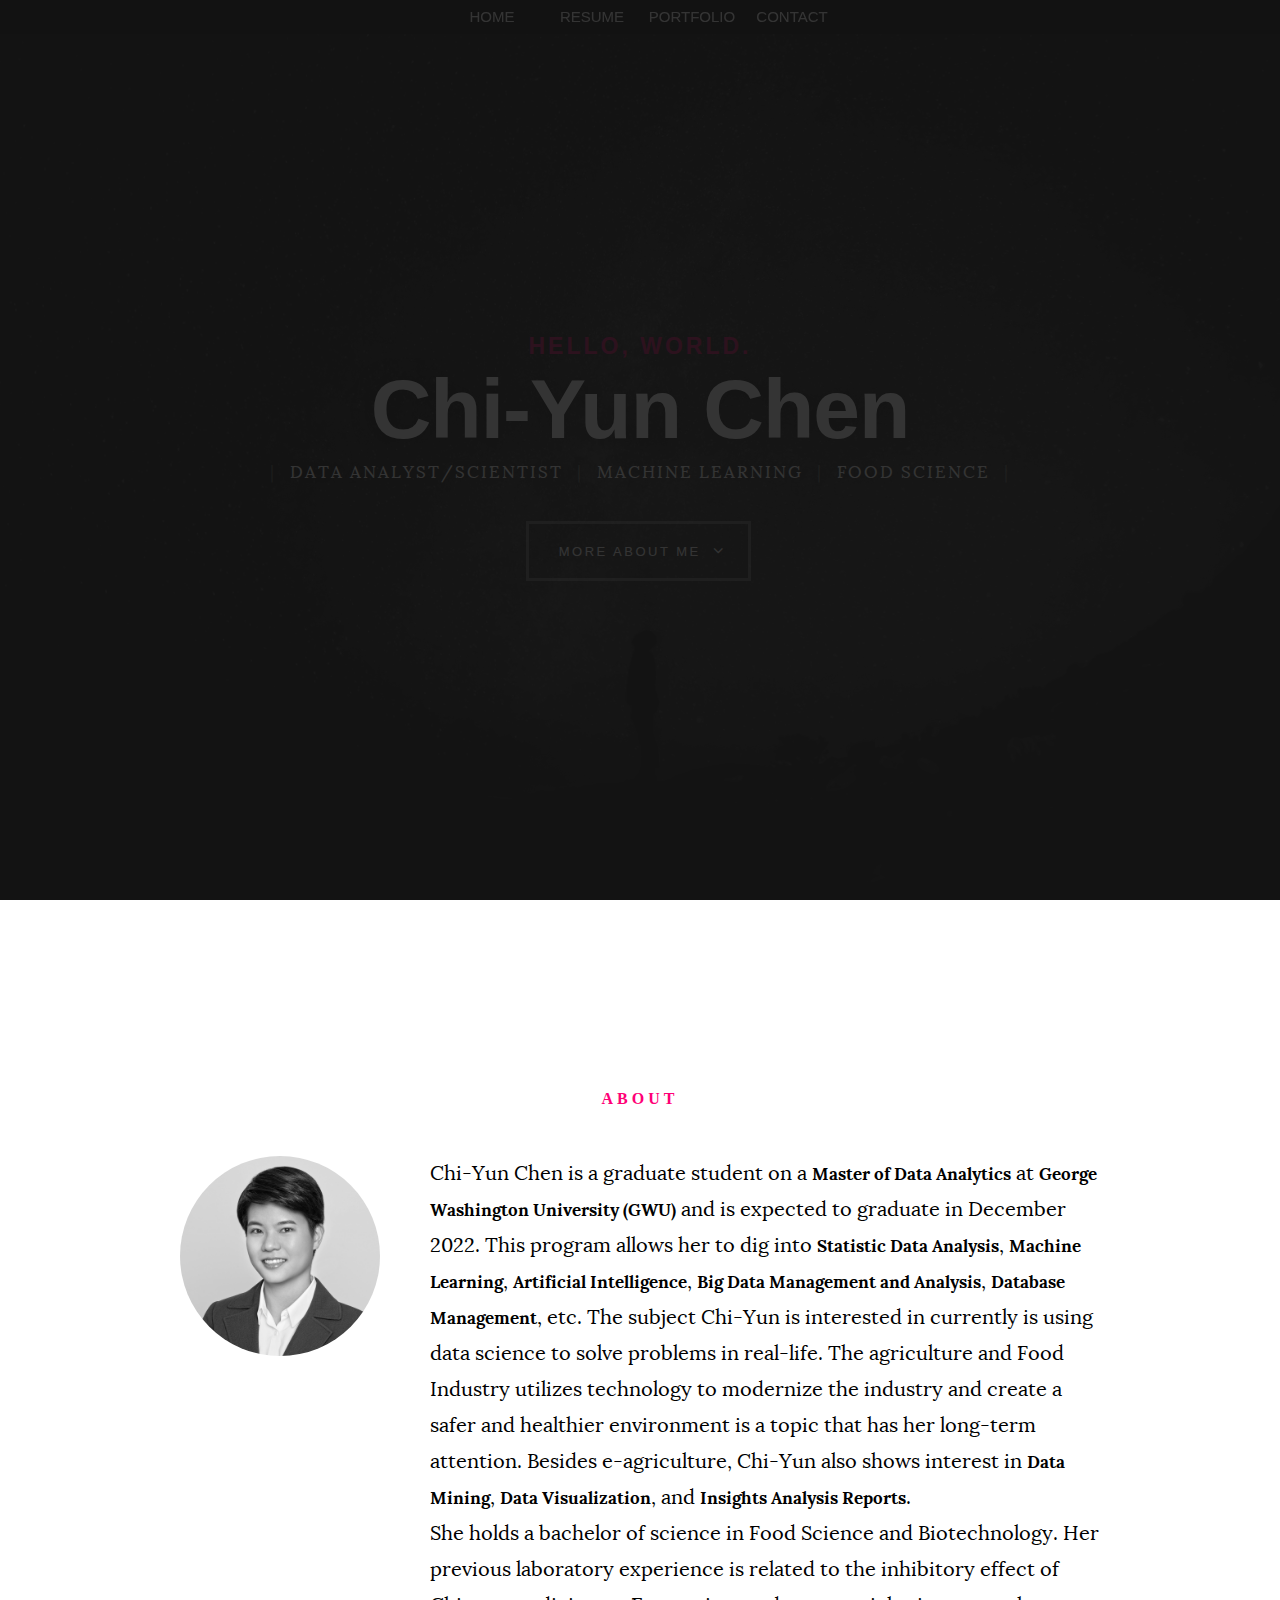
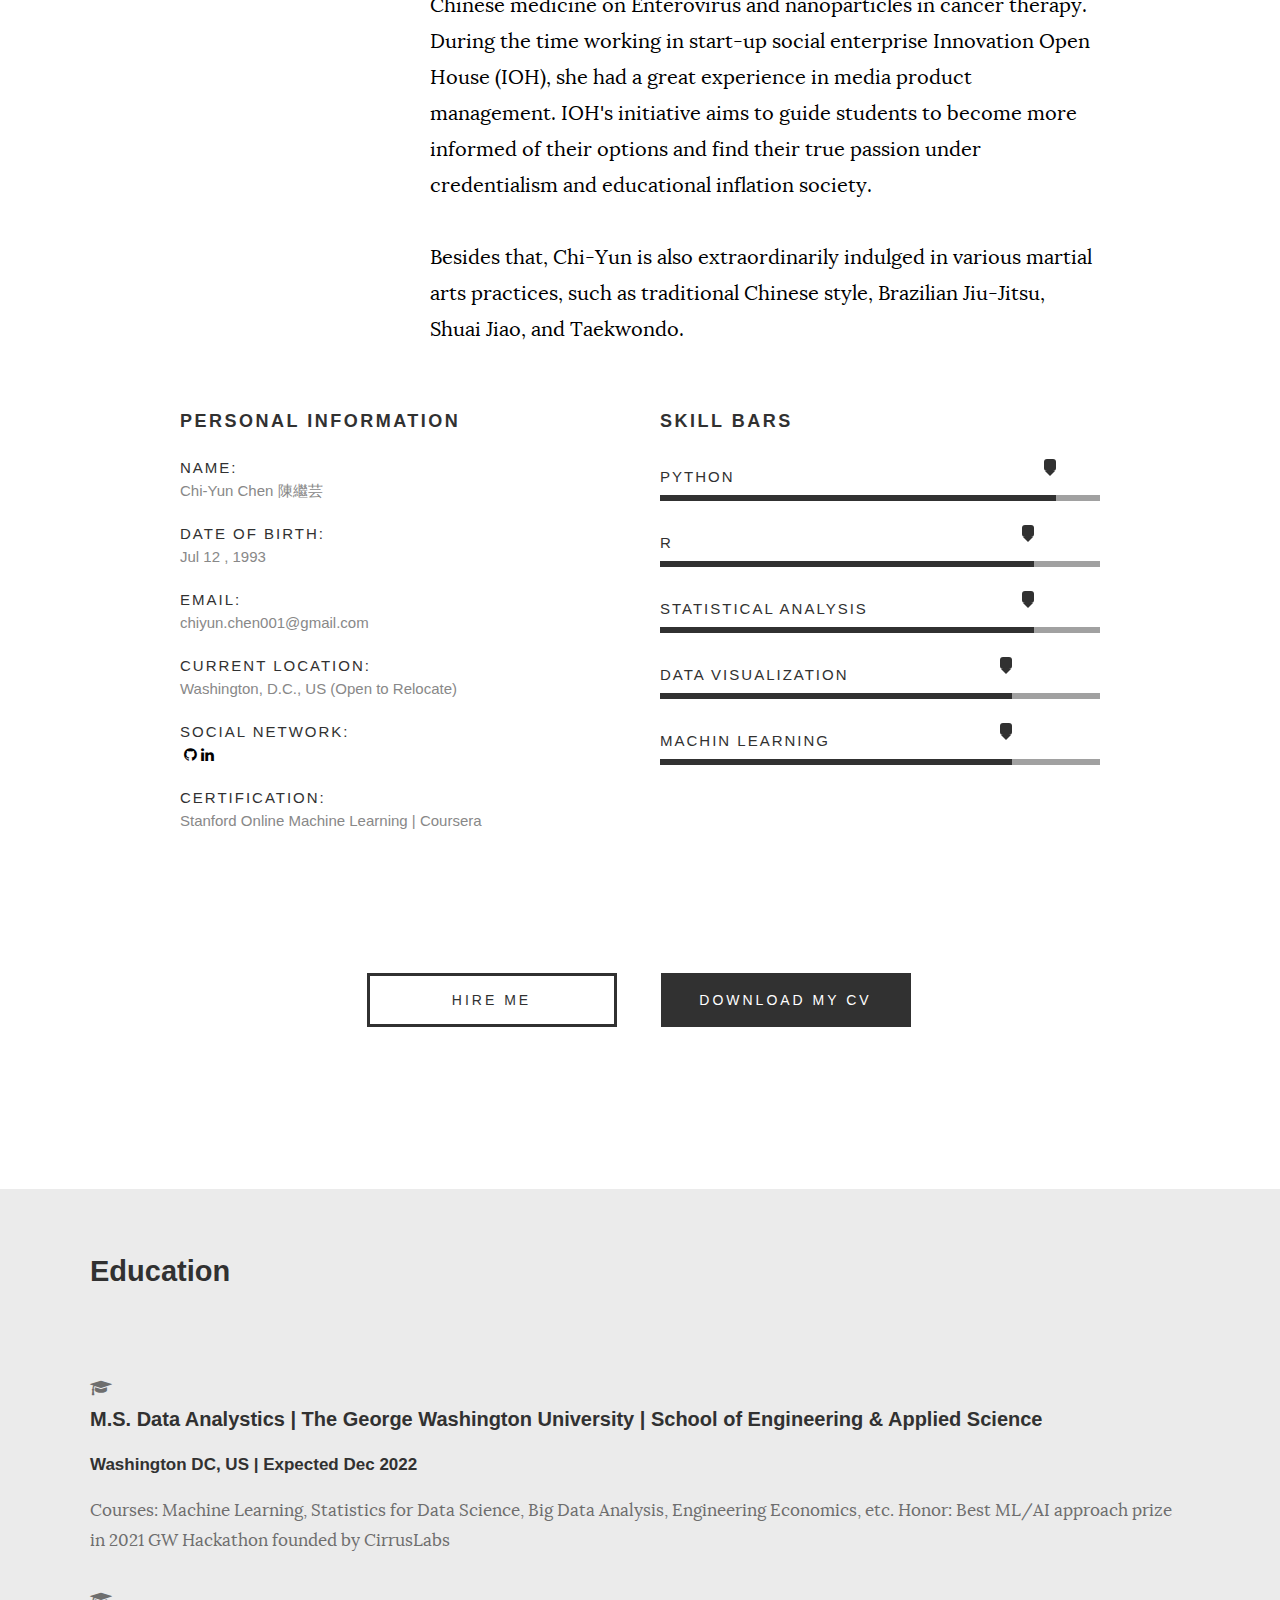
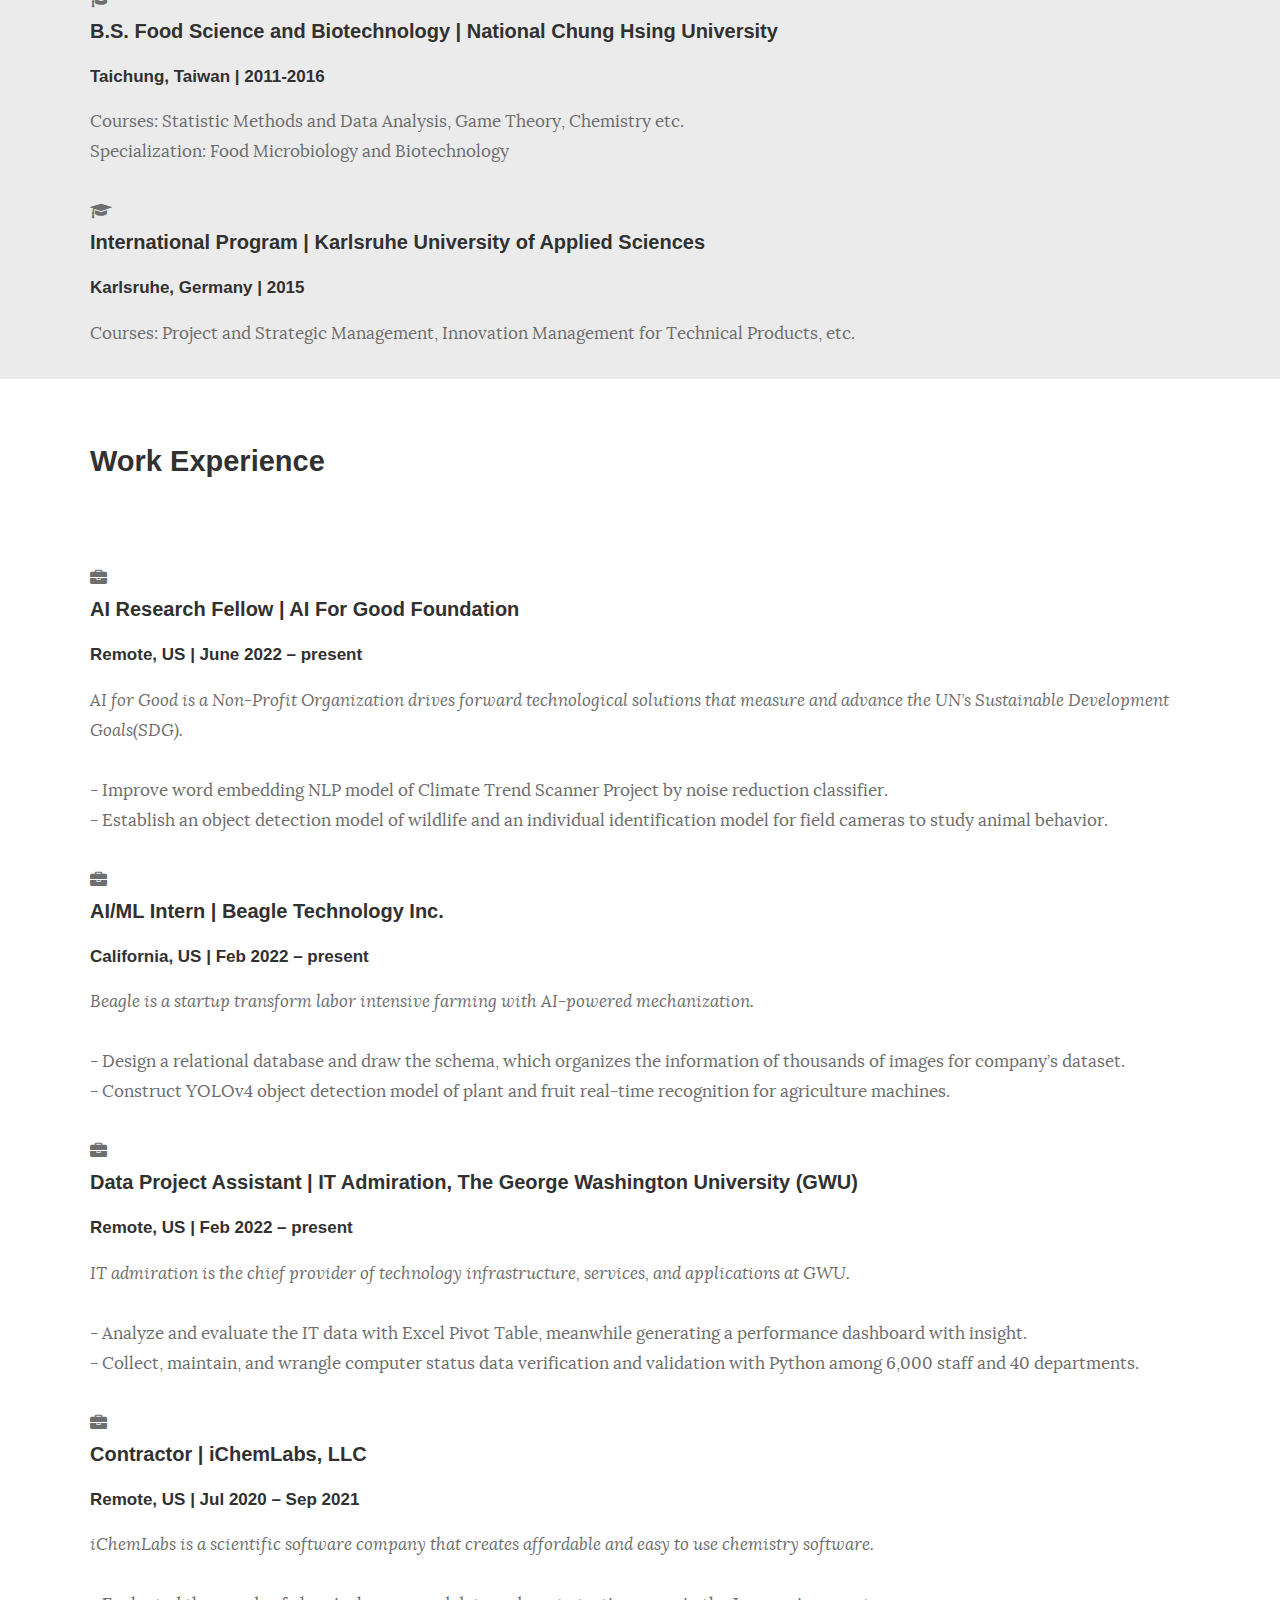
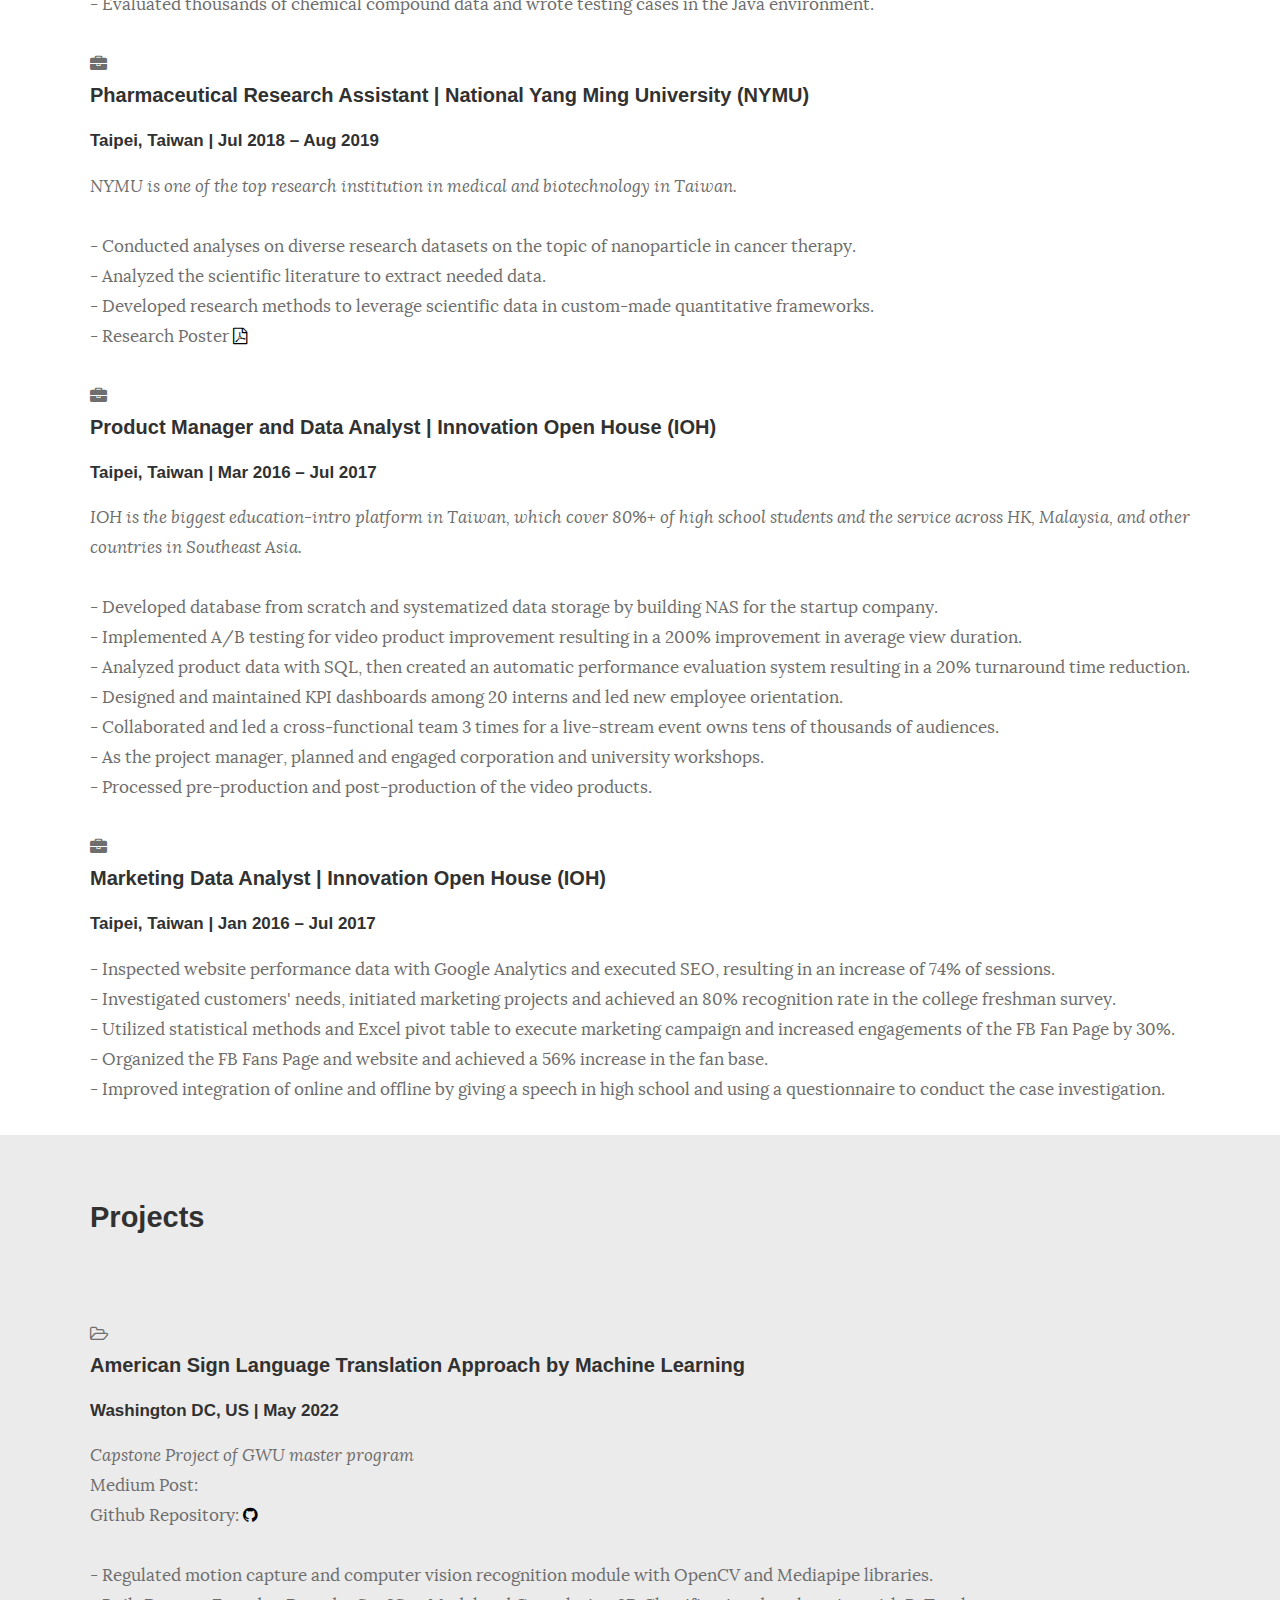
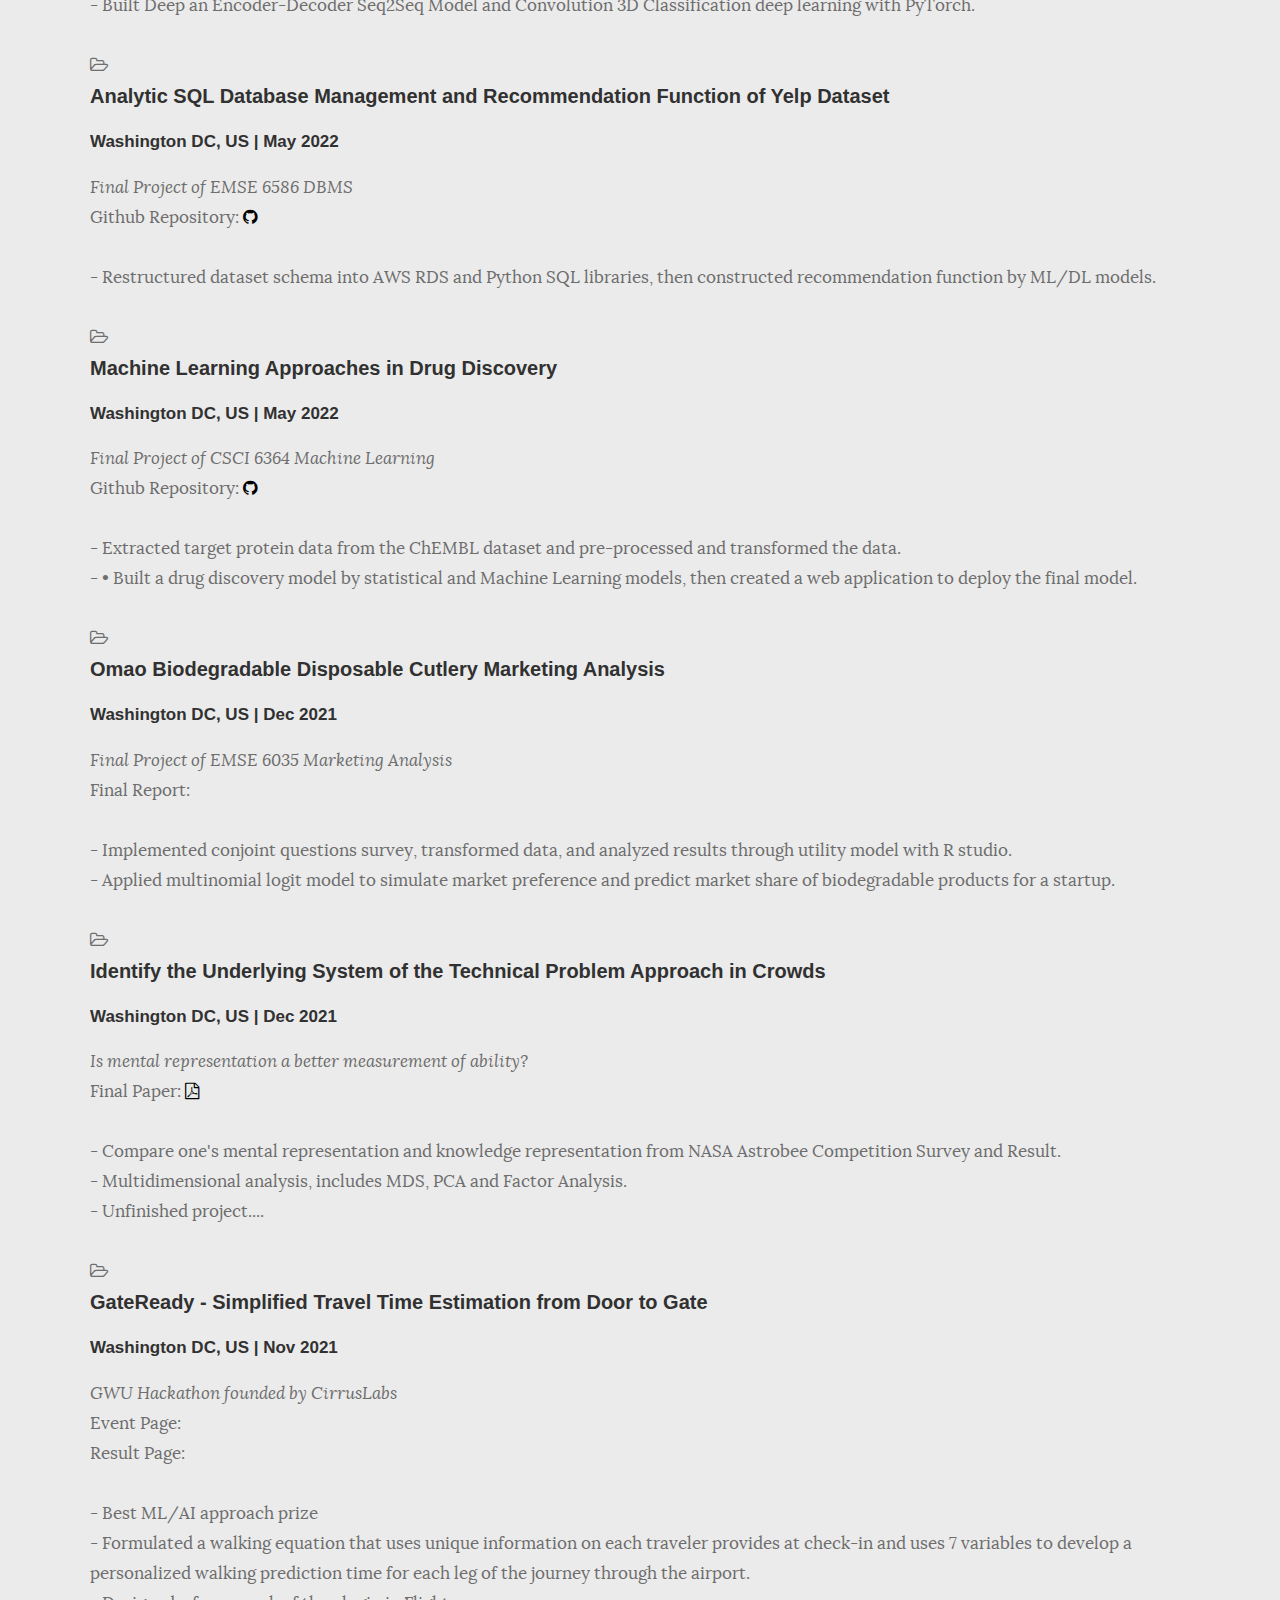
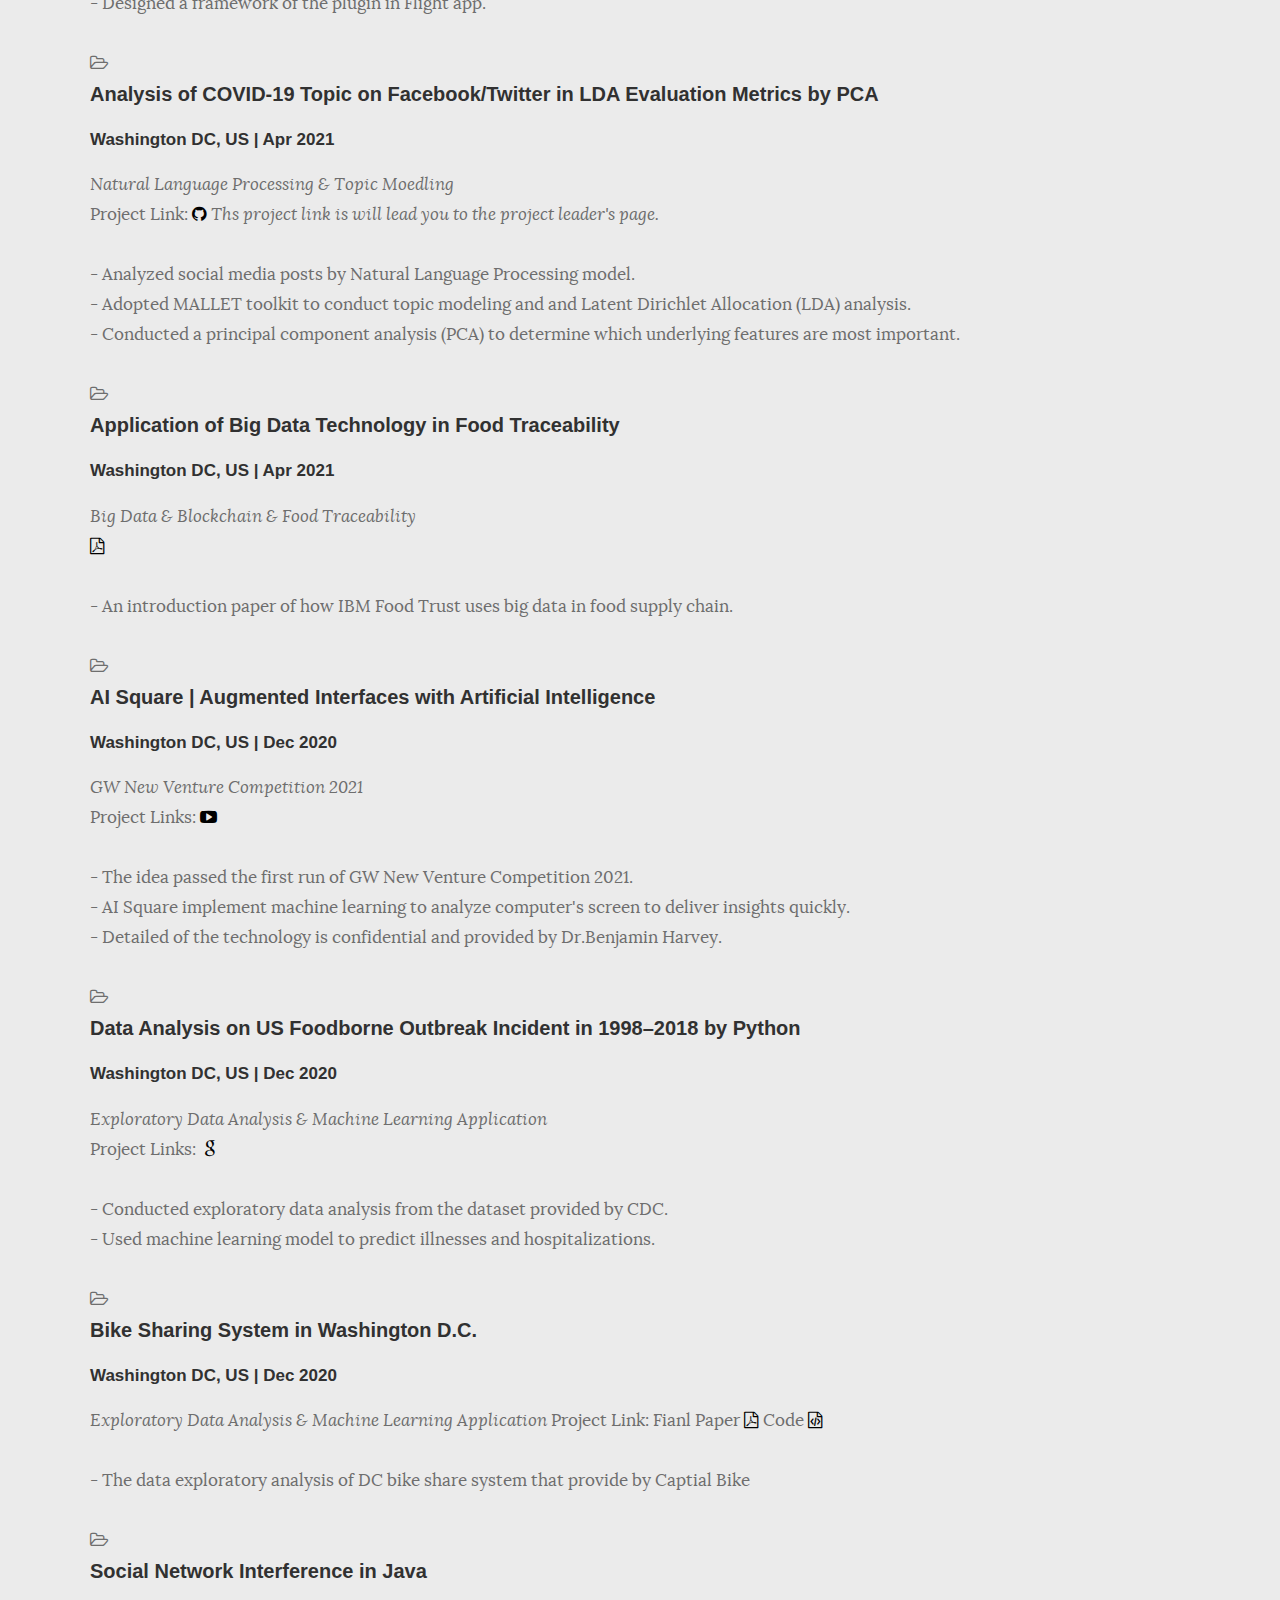
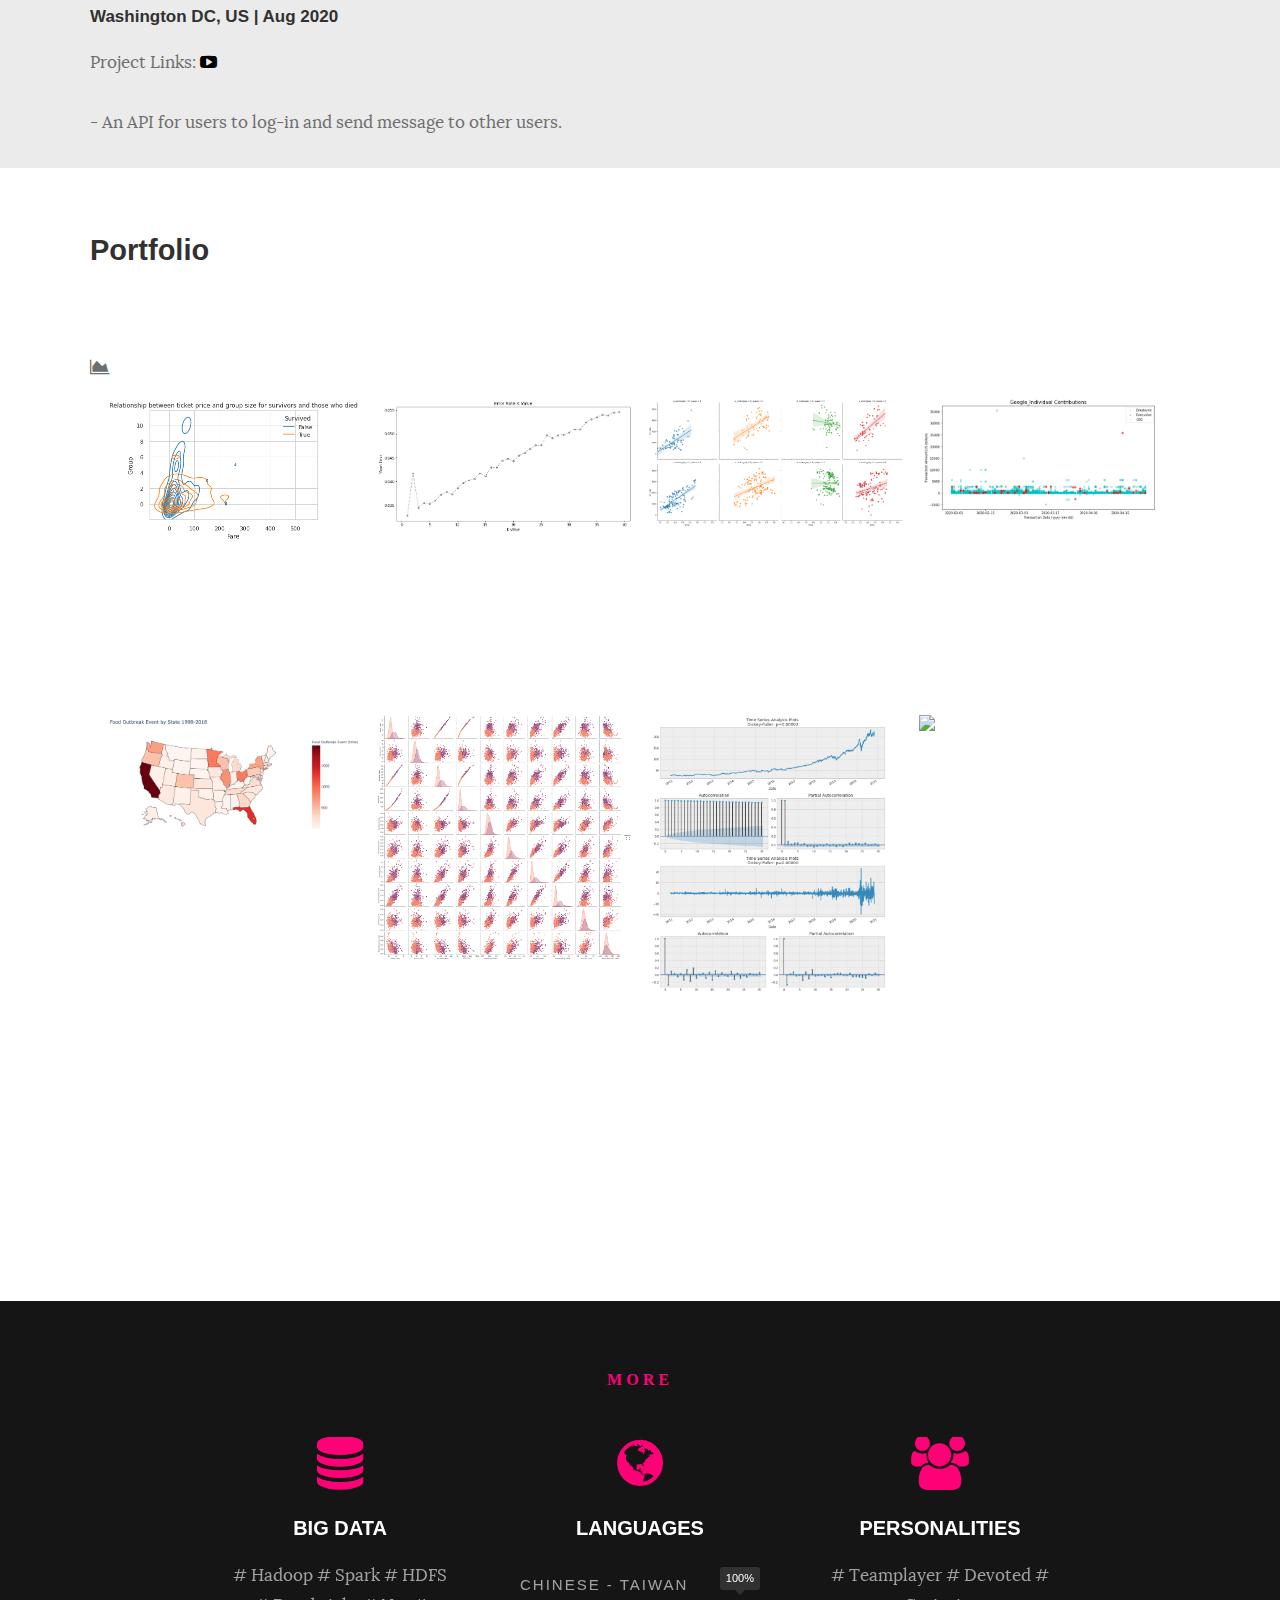
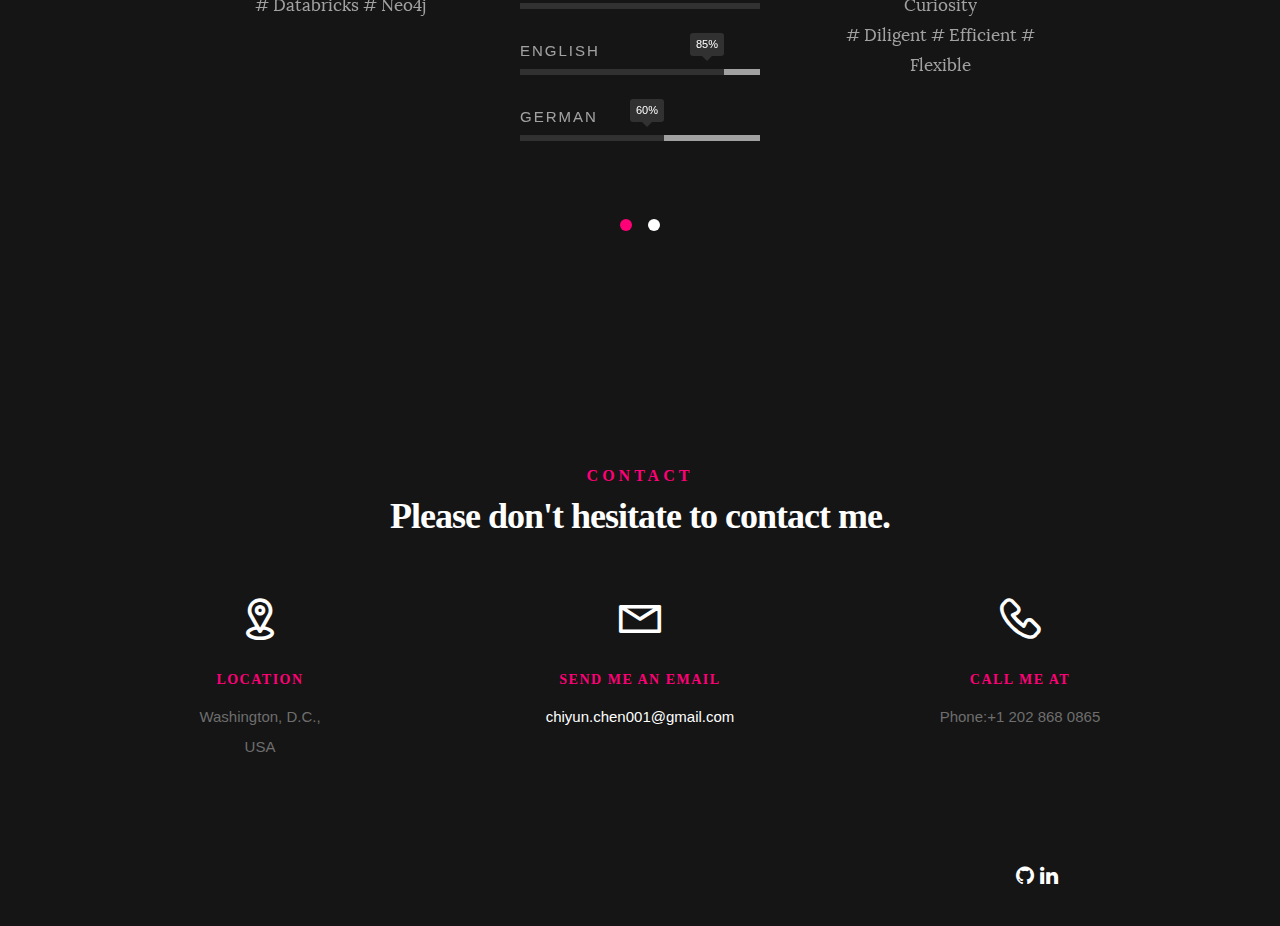
==== commit fcd30102: "Update info" ====
--- a/index.html
+++ b/index.html
@@ -55,7 +55,7 @@
 						  <li><a class="smoothscroll" href="index.html#MORE">More</a></li>
 					  </ul><!-- /drop dowan list-->
 				  </li>
-				  <li><a class="smoothscroll" href="index.html#portfolio">POTFOLIO</a></li>
+				  <li><a class="smoothscroll" href="index.html#portfolio">PORTFOLIO</a></li>
 				  <li><a class="smoothscroll" href="index.html#contact">CONTACT</a></li>
 			  </ul>
 		  </nav><!-- /navigation bar -->
@@ -108,10 +108,10 @@
 				    <img src="images/CYCHEN.png" alt="Profile Picture">
 
 				    <p class="lead">
-					    Chi-Yun Chen is currently a graduate student on a Master of Data Analytics at <b>George Washington University (GWU)</b>.
-					    This program provides her an opportunity to dig into <b>Machine Learning</b>, <b>Artificial Intelligence</b>, <b>Big Data Management and Analysis</b> and etc.
-					    The subject that Chi-Yun is interested in right now is using data science to solve the problem in Agriculture and Food Industry by utilizing the technology to modernize the industry and creating a safer and healthier environment.
-					    Apart from e-agriculture, Chi-Yun also shows her interest in Data Mining, BlockChain, Data Visualization.</br>
+              Chi-Yun Chen is a graduate student on a <b>Master of Data Analytics</b> at <b>George Washington University (GWU)</b> and is expected to graduate in December 2022.
+              This program allows her to dig into <b>Statistic Data Analysis</b>, <b>Machine Learning</b>, <b>Artificial Intelligence</b>, <b>Big Data Management and Analysis</b>, <b>Database Management</b>, etc.
+              The subject Chi-Yun is interested in currently is using data science to solve problems in real-life. The agriculture and Food Industry utilizes technology to modernize the industry and create a safer and healthier environment is a topic that has her long-term attention.
+              Besides e-agriculture, Chi-Yun also shows interest in <b>Data Mining</b>, <b>Data Visualization</b>, and <b>Insights Analysis Reports</b>.
 
 					    </br>
 
@@ -187,25 +187,25 @@
 			    <ul class="skill-bars"> <!-- /skill-bars -->
 
 				    <li>
-					    <div class="progress percent85"><span>85%</span></div>
+					    <div class="progress percent90"><span></span></div>
 					    <strong>Python</strong>
 				    </li>
 
 				    <li>
-					    <div class="progress percent80"><span>80%</span></div>
+					    <div class="progress percent85"><span></span></div>
 					    <strong>R</strong>
 				    </li>
 
 				    <li>
-					    <div class="progress percent80"><span>80%</span></div>
+					    <div class="progress percent85"><span></span></div>
 					    <strong>Statistical Analysis</strong>
 				    </li>
 				    <li>
-					    <div class="progress percent75"><span>75%</span></div>
+					    <div class="progress percent80"><span></span></div>
 					    <strong>Data Visualization</strong>
 				    </li>
 				    <li>
-					    <div class="progress percent75"><span>70%</span></div>
+					    <div class="progress percent80"><span></span></div>
 					    <strong>Machin Learning</strong>
 				    </li>
 
@@ -337,7 +337,61 @@
 
             <div class="timeline-header"><!-- /timeline-header -->
 
-              <h3>Project Assistant | Project Assistant | IT Admiration, The George Washington University (GWU)</h3>
+              <h3>AI Research Fellow | AI For Good Foundation</h3>
+            <h4>Remote, US | June 2022 – present </h4>
+              <p>
+              <i>AI for Good is a Non-Profit Organization drives forward technological solutions that measure and advance the UN’s Sustainable Development Goals(SDG).</i>
+            </p>
+
+            </div><!-- /timeline-header -->
+
+            <div class="timeline-content"><!-- /timeline-content -->
+
+              <p>
+              - Improve word embedding NLP model of Climate Trend Scanner Project by noise reduction classifier.<br>
+              - Establish an object detection model of wildlife and an individual identification model for field cameras to study animal behavior.
+            </p>
+
+            </div><!-- /timeline-content -->
+
+          </div> <!-- /timeline-block -->
+
+          <div class="timeline-block"><!-- /timeline-block -->
+
+            <div class="timeline-ico"><!-- /timeline-ico -->
+              <i class="fa fa-briefcase"></i>
+            </div><!-- /timeline-ico -->
+
+            <div class="timeline-header"><!-- /timeline-header -->
+
+              <h3>AI/ML Intern | Beagle Technology Inc.</h3>
+            <h4>California, US | Feb 2022 – present </h4>
+              <p>
+              <i>Beagle is a startup transform labor intensive farming with AI-powered mechanization.</i>
+            </p>
+
+            </div><!-- /timeline-header -->
+
+            <div class="timeline-content"><!-- /timeline-content -->
+
+              <p>
+              - Design a relational database and draw the schema, which organizes the information of thousands of images for company’s dataset.<br>
+              - Construct YOLOv4 object detection model of plant and fruit real-time recognition for agriculture machines.
+            </p>
+
+            </div><!-- /timeline-content -->
+
+          </div> <!-- /timeline-block -->
+
+          <div class="timeline-block"><!-- /timeline-block -->
+
+            <div class="timeline-ico"><!-- /timeline-ico -->
+              <i class="fa fa-briefcase"></i>
+            </div><!-- /timeline-ico -->
+
+            <div class="timeline-header"><!-- /timeline-header -->
+
+              <h3>Data Project Assistant | IT Admiration, The George Washington University (GWU)</h3>
             <h4>Remote, US | Feb 2022 – present </h4>
               <p>
               <i>IT admiration is the chief provider of technology infrastructure, services, and applications at GWU.</i>
@@ -348,8 +402,8 @@
             <div class="timeline-content"><!-- /timeline-content -->
 
               <p>
-              - Collected and maintained all faculty and staff computer status data verification and validation.<br>
-              - Analyzed and evaluated the data, meanwhile generating a report with insight.
+              - Analyze and evaluate the IT data with Excel Pivot Table, meanwhile generating a performance dashboard with insight.<br>
+              - Collect, maintain, and wrangle computer status data verification and validation with Python among 6,000 staff and 40 departments.
             </p>
 
             </div><!-- /timeline-content -->
@@ -375,7 +429,7 @@
 	   				<div class="timeline-content"><!-- /timeline-content -->
 
 	   					<p>
-							- Evaluated the chemical compound data and wrote the testing code in the Java environment.
+							- Evaluated thousands of chemical compound data and wrote testing cases in the Java environment.
 						</p>
 
 	   				</div><!-- /timeline-content -->
@@ -405,7 +459,7 @@
 							- Conducted analyses on diverse research datasets on the topic of nanoparticle in cancer therapy. <br>
 							- Analyzed the scientific literature to extract needed data. <br>
 							- Developed research methods to leverage scientific data in custom-made quantitative frameworks.<br>
-              - Research Poster  <a href="images/poster.png" target="_blank" rel="noreferrer noopener"> <i class="fa fa-file-pdf-o" style= "color:black"></i>Research Poster</a>
+              - Research Poster  <a href="assets/poster.pdf" target="_blank" rel="noreferrer noopener"> <i class="fa fa-file-pdf-o" style= "color:black"></i>Research Poster</a>
 						</p>
 
 	   				</div><!-- /timeline-content -->
@@ -429,8 +483,13 @@
 
 	   				<div class="timeline-content"><!-- /timeline-content -->
 	   					<p>
-							- Analyzed products’ data and developed the improvement plan and built an automatic performance evaluation system, which reduced 20% turnaround time.<br>
-							- Systematized storage and created database of the company.
+							- Developed database from scratch and systematized data storage by building NAS for the startup company.<br>
+							- Implemented A/B testing for video product improvement resulting in a 200% improvement in average view duration.<br>
+              - Analyzed product data with SQL, then created an automatic performance evaluation system resulting in a 20% turnaround time reduction.<br>
+              - Designed and maintained KPI dashboards among 20 interns and led new employee orientation.<br>
+              - Collaborated and led a cross‑functional team 3 times for a live-stream event owns tens of thousands of audiences.<br>
+              - As the project manager, planned and engaged corporation and university workshops.<br>
+              - Processed pre-production and post-production of the video products.
 						</p>
 
 	   				</div><!-- /timeline-content -->
@@ -451,9 +510,11 @@
 
 	   				<div class="timeline-content"><!-- /timeline-content -->
 						<p>
-							- Analyzed website performance data and executed SEO, which increased sessions by 74%.<br>
-							- Maintained FB fans page and website, and achieved 56% increase in fans base.<br>
-							- Initiated and designed marketing projects, which increased the engagement of FB fan page by 30%.
+							- Inspected website performance data with Google Analytics and executed SEO, resulting in an increase of 74% of sessions.<br>
+							- Investigated customers' needs, initiated marketing projects and achieved an 80% recognition rate in the college freshman survey.<br>
+							- Utilized statistical methods and Excel pivot table to execute marketing campaign and increased engagements of the FB Fan Page by 30%.<br>
+              - Organized the FB Fans Page and website and achieved a 56% increase in the fan base.<br>
+              - Improved integration of online and offline by giving a speech in high school and using a questionnaire to conduct the case investigation.
 						</p>
 	   				</div><!-- /timeline-content -->
 
@@ -484,10 +545,11 @@
                 <i class="fa fa-folder-open-o"></i>
               </div><!-- /timeline-ico -->
               <div class="timeline-header"><!-- /timeline-header -->
-                <h3>Sign Language Translator</h3>
-                  <h4> Washington DC, US | Feb 2022 </h4>
+                <h3>American Sign Language Translation Approach by Machine Learning </h3>
+                  <h4> Washington DC, US | May 2022 </h4>
                     <p>
-                      <i>In progress...</i><br>
+                      <i>Capstone Project of GWU master program</i><br>
+                         Medium Post: <a target="_blank"href="https://bit.ly/SL_medium"rel="noreferrer noopener"> <i class="fa fa-medium"  style= "color:black"></i></a><br>
                          Github Repository:
                          <a target="_blank"href="https://bit.ly/SL_trans"rel="noreferrer noopener"> <i class="fa fa-github"  style= "color:black"></i></a>
                    </p>
@@ -496,14 +558,86 @@
               <div class="timeline-content"><!-- /timeline-content -->
 
                     <p>
-                    - Conducted motion capture and computer vision recognition. <br>
-                    - Adopted unsupervised and semi-supervised machine learning algorithm to train the model.<br>
-                    - Reinforcement learning and deep learning algorithms.
+                    - Regulated motion capture and computer vision recognition module with OpenCV and Mediapipe libraries. <br>
+                    - Built Deep an Encoder-Decoder Seq2Seq Model and Convolution 3D Classification deep learning with PyTorch.<br>
                     </p>
 
               </div><!-- /timeline-content -->
 
-            </div> <!-- /timeline-block -->
+        </div> <!-- /timeline-block -->
+            <div class="timeline-block"><!-- /timeline-block -->
+                <div class="timeline-ico"><!-- /timeline-ico -->
+                  <i class="fa fa-folder-open-o"></i>
+                </div><!-- /timeline-ico -->
+                <div class="timeline-header"><!-- /timeline-header -->
+                  <h3>Analytic SQL Database Management and Recommendation Function of Yelp Dataset </h3>
+                    <h4> Washington DC, US | May 2022 </h4>
+                      <p>
+                        <i>Final Project of EMSE 6586 DBMS</i><br>
+                           Github Repository:
+                           <a target="_blank"href="https://bit.ly/yelp_github"rel="noreferrer noopener"> <i class="fa fa-github"  style= "color:black"></i></a>
+                     </p>
+                </div><!-- /timeline-header -->
+
+                <div class="timeline-content"><!-- /timeline-content -->
+
+                      <p>
+                      - Restructured dataset schema into AWS RDS and Python SQL libraries, then constructed recommendation function by ML/DL models.
+                      </p>
+
+                </div><!-- /timeline-content -->
+
+          </div> <!-- /timeline-block -->
+
+          <div class="timeline-block"><!-- /timeline-block -->
+              <div class="timeline-ico"><!-- /timeline-ico -->
+                <i class="fa fa-folder-open-o"></i>
+              </div><!-- /timeline-ico -->
+              <div class="timeline-header"><!-- /timeline-header -->
+                <h3>Machine Learning Approaches in Drug Discovery </h3>
+                  <h4> Washington DC, US | May 2022 </h4>
+                    <p>
+                      <i>Final Project of CSCI 6364 Machine Learning</i><br>
+                         Github Repository:
+                         <a target="_blank"href="https://bit.ly/drugdiscover_git"rel="noreferrer noopener"> <i class="fa fa-github"  style= "color:black"></i></a>
+                   </p>
+              </div><!-- /timeline-header -->
+
+              <div class="timeline-content"><!-- /timeline-content -->
+
+                    <p>
+                    - Extracted target protein data from the ChEMBL dataset and pre-processed and transformed the data. <br>
+                    - •	Built a drug discovery model by statistical and Machine Learning models, then created a web application to deploy the final model.<br>
+                    </p>
+
+              </div><!-- /timeline-content -->
+
+          </div> <!-- /timeline-block -->
+
+          <div class="timeline-block"><!-- /timeline-block -->
+  	   				<div class="timeline-ico"><!-- /timeline-ico -->
+  	   					<i class="fa fa-folder-open-o"></i>
+  	   				</div><!-- /timeline-ico -->
+  	   				<div class="timeline-header"><!-- /timeline-header -->
+  	   					<h3>Omao Biodegradable Disposable Cutlery Marketing Analysis</h3>
+  						    <h4> Washington DC, US | Dec 2021 </h4>
+  	   					    <p>
+  							      <i>Final Project of EMSE 6035 Marketing Analysis </i><br>
+  							         Final Report:
+  							         <a target="_blank"href="bit.ly/omao_analysis"rel="noreferrer noopener"> <i class="fa fa-window-maximize" style= "color:black"></i></a>
+  						     </p>
+  	   				</div><!-- /timeline-header -->
+
+  	   				<div class="timeline-content"><!-- /timeline-content -->
+
+      	   					<p>
+      							- Implemented conjoint questions survey, transformed data, and analyzed results through utility model with R studio. <br>
+      							- Applied multinomial logit model to simulate market preference and predict market share of biodegradable products for a startup.<br>
+      						  </p>
+
+  	   				</div><!-- /timeline-content -->
+
+  	   			</div> <!-- /timeline-block -->
 
           <div class="timeline-block"><!-- /timeline-block -->
   	   				<div class="timeline-ico"><!-- /timeline-ico -->
@@ -543,9 +677,9 @@
   	   					<h3>GateReady - Simplified Travel Time Estimation from Door to Gate</h3>
   						    <h4> Washington DC, US | Nov 2021 </h4>
   	   					    <p>
-  							      <i>GW Hackathon founded by CirrusLabs</i><br>
+  							      <i>GWU Hackathon founded by CirrusLabs</i><br>
   							         Event Page:
-  							         <a target="_blank"href="https://calendar.gwu.edu/hackathon-innovate-future-travel-tech-house-gate"rel="noreferrer noopener"> <i class="fa fa-window-maximize" style= "color:black"></i></a>
+  							         <a target="_blank"href="https://calendar.gwu.edu/hackathon-innovate-future-travel-tech-house-gate"rel="noreferrer noopener"> <i class="fa fa-window-maximize" style= "color:black"></i></a><br>
   							         Result Page:
   							         <a target="_blank"href="https://gwtoday.gwu.edu/innovative-gw-students-put-heads-together-solve-real-life-challenge-hackathon-competition"rel="noreferrer noopener"> <i class="fa fa-window-maximize" style= "color:black"></i></a>
   						     </p>
@@ -571,21 +705,21 @@
 
   	   				<div class="timeline-header"><!-- /timeline-header -->
 
-  	   					<h3> Data Analysis of COVID-19 Topic on Facebook and Twitter by Natural Language Processing</h3>
+  	   					<h3> Analysis of COVID-19 Topic on Facebook/Twitter in LDA Evaluation Metrics by PCA</h3>
   						<h4> Washington DC, US | Apr 2021 </h4>
   	   					<p>
   							<i>Natural Language Processing &  Topic Moedling </i><br>
   							Project Link:
   							<a target="_blank"href="http://bit.ly/LDA_dan_21"rel="noreferrer noopener"> <i class="fa fa-github" style= "color:black"></i></a>
-  							Ths project link is will lead you to the project leader's page.
+  							<i>  Ths project link is will lead you to the project leader's page.</i>
   						</p>
   	   				</div><!-- /timeline-header -->
 
   	   				<div class="timeline-content"><!-- /timeline-content -->
 
   	   					<p>
-  							- Analyzed social media posts by Natural Language Processing. <br>
-  							- Adopted MALLET toolkit to conduct topic modeling and and Latent Dirichlet Allocation (LDA) .  <br>
+  							- Analyzed social media posts by Natural Language Processing model. <br>
+  							- Adopted MALLET toolkit to conduct topic modeling and and Latent Dirichlet Allocation (LDA) analysis.  <br>
   							- Conducted a principal component analysis (PCA) to determine which underlying features are most important. <br>
   						</p>
 
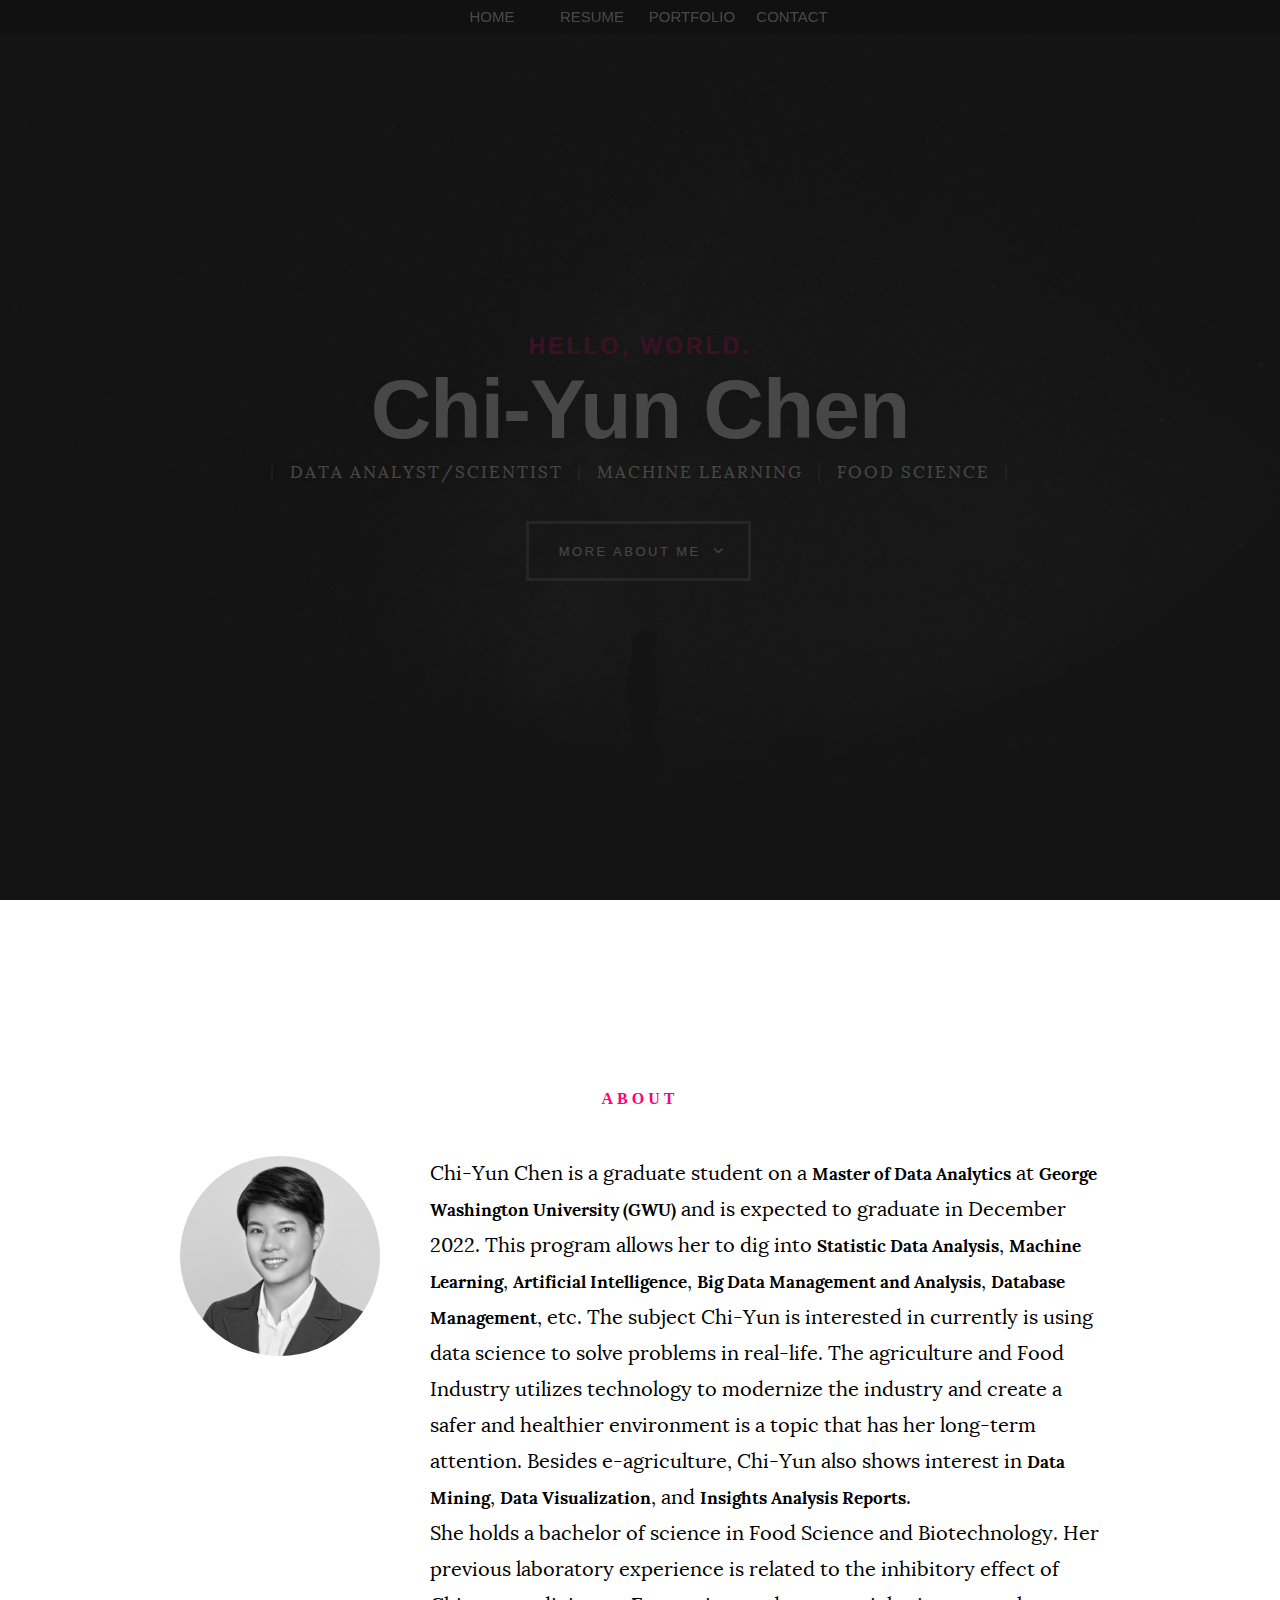
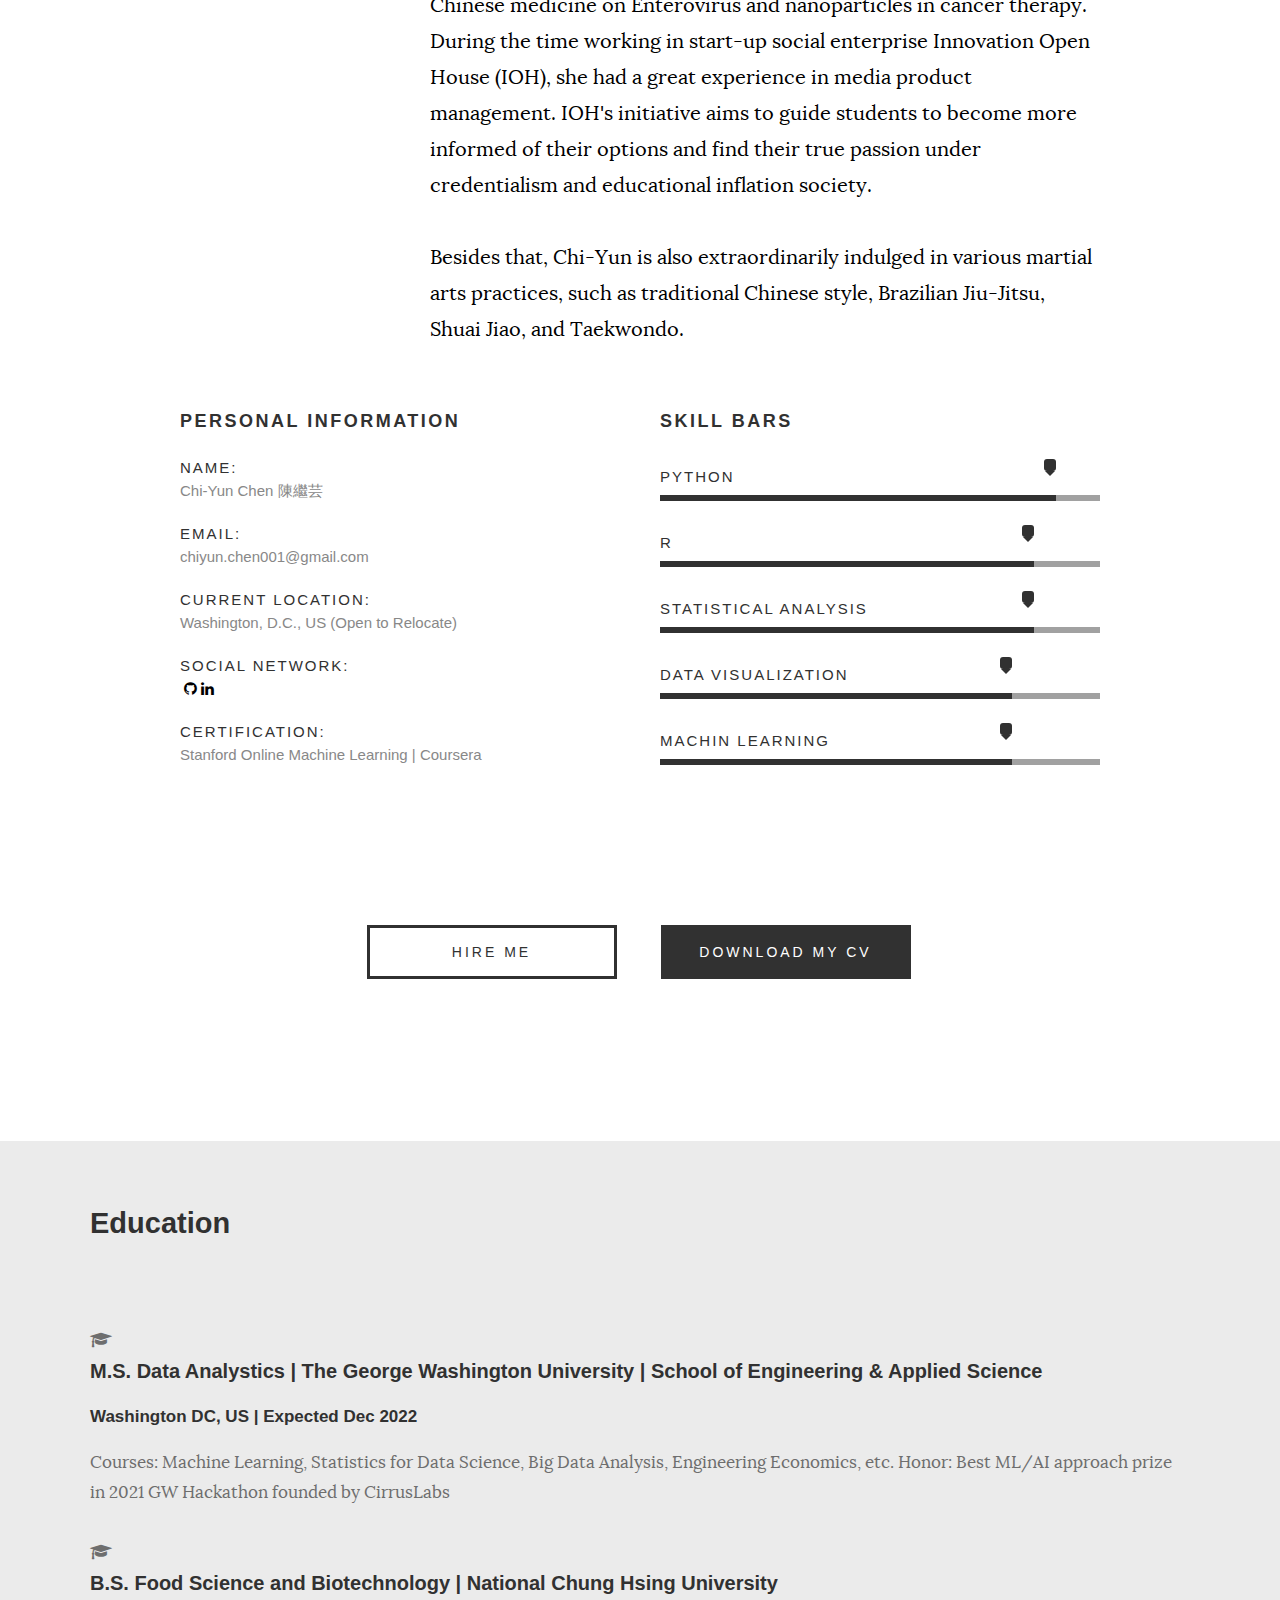
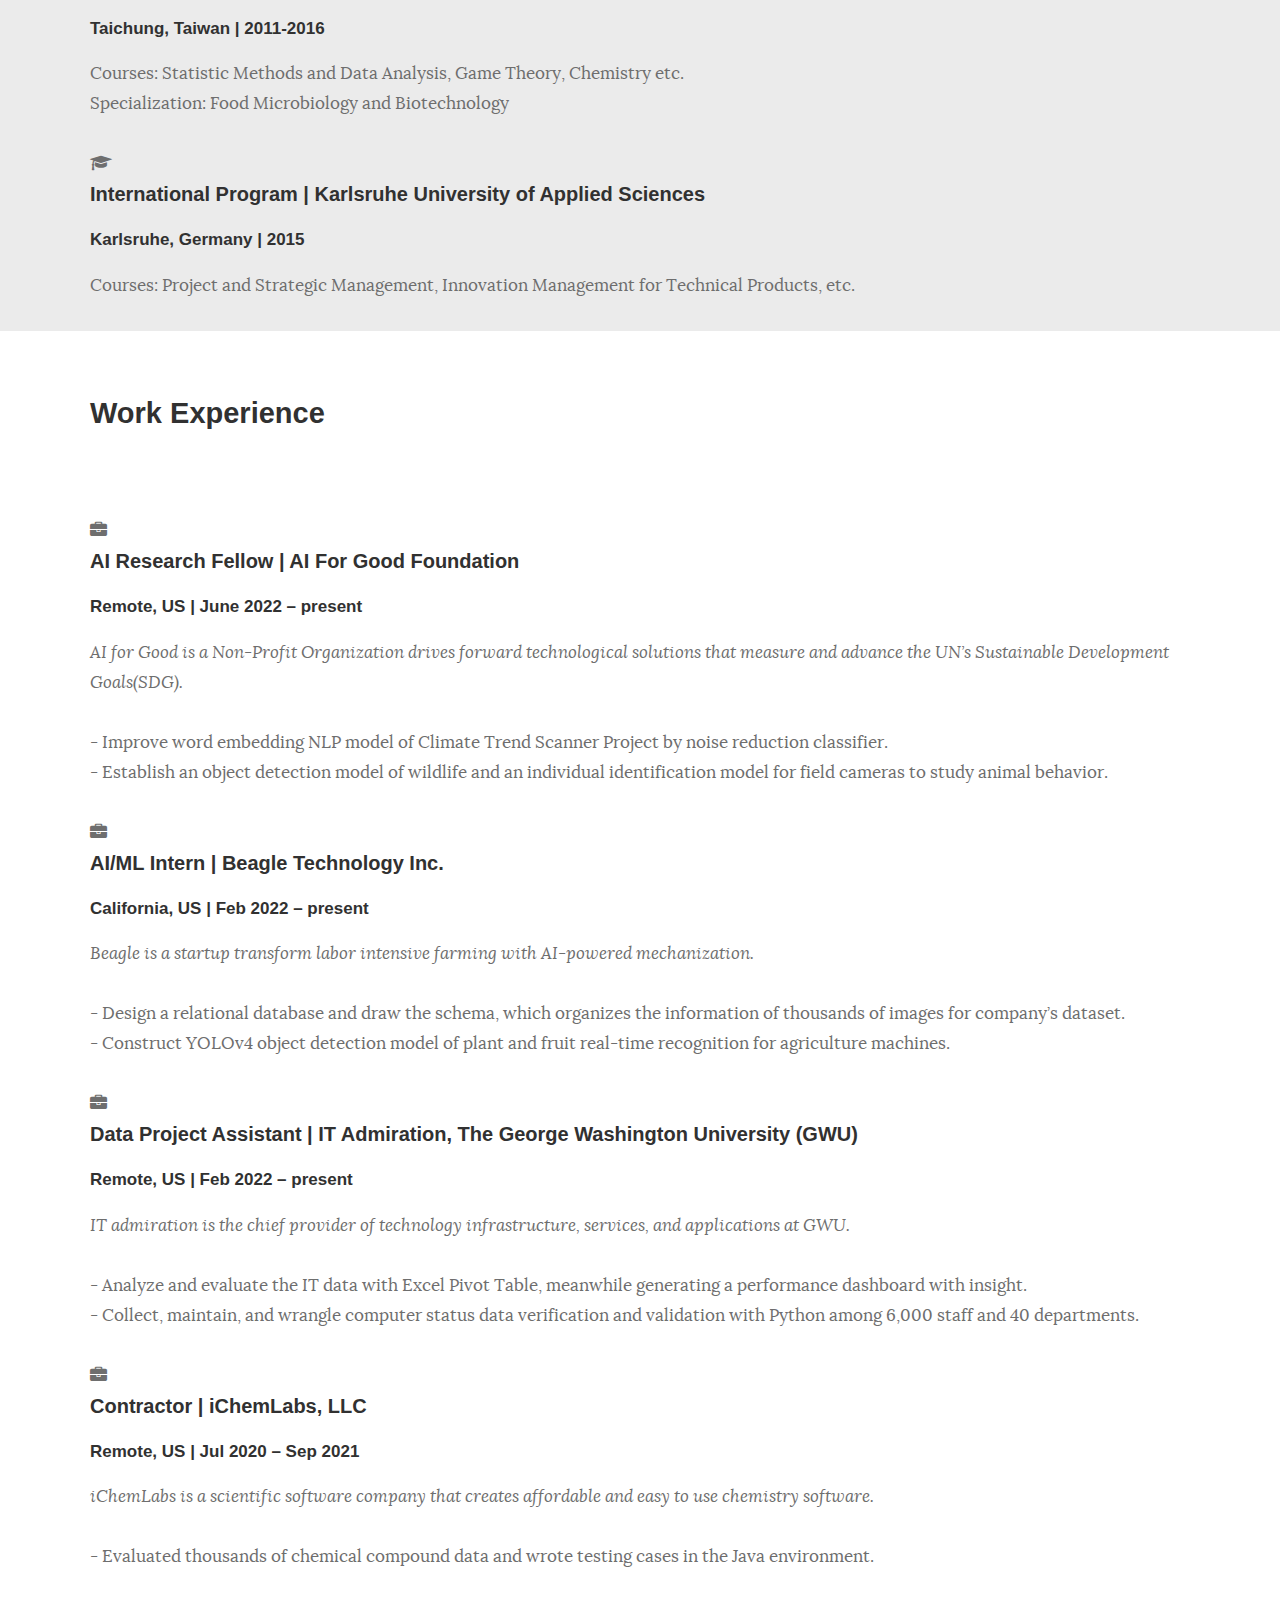
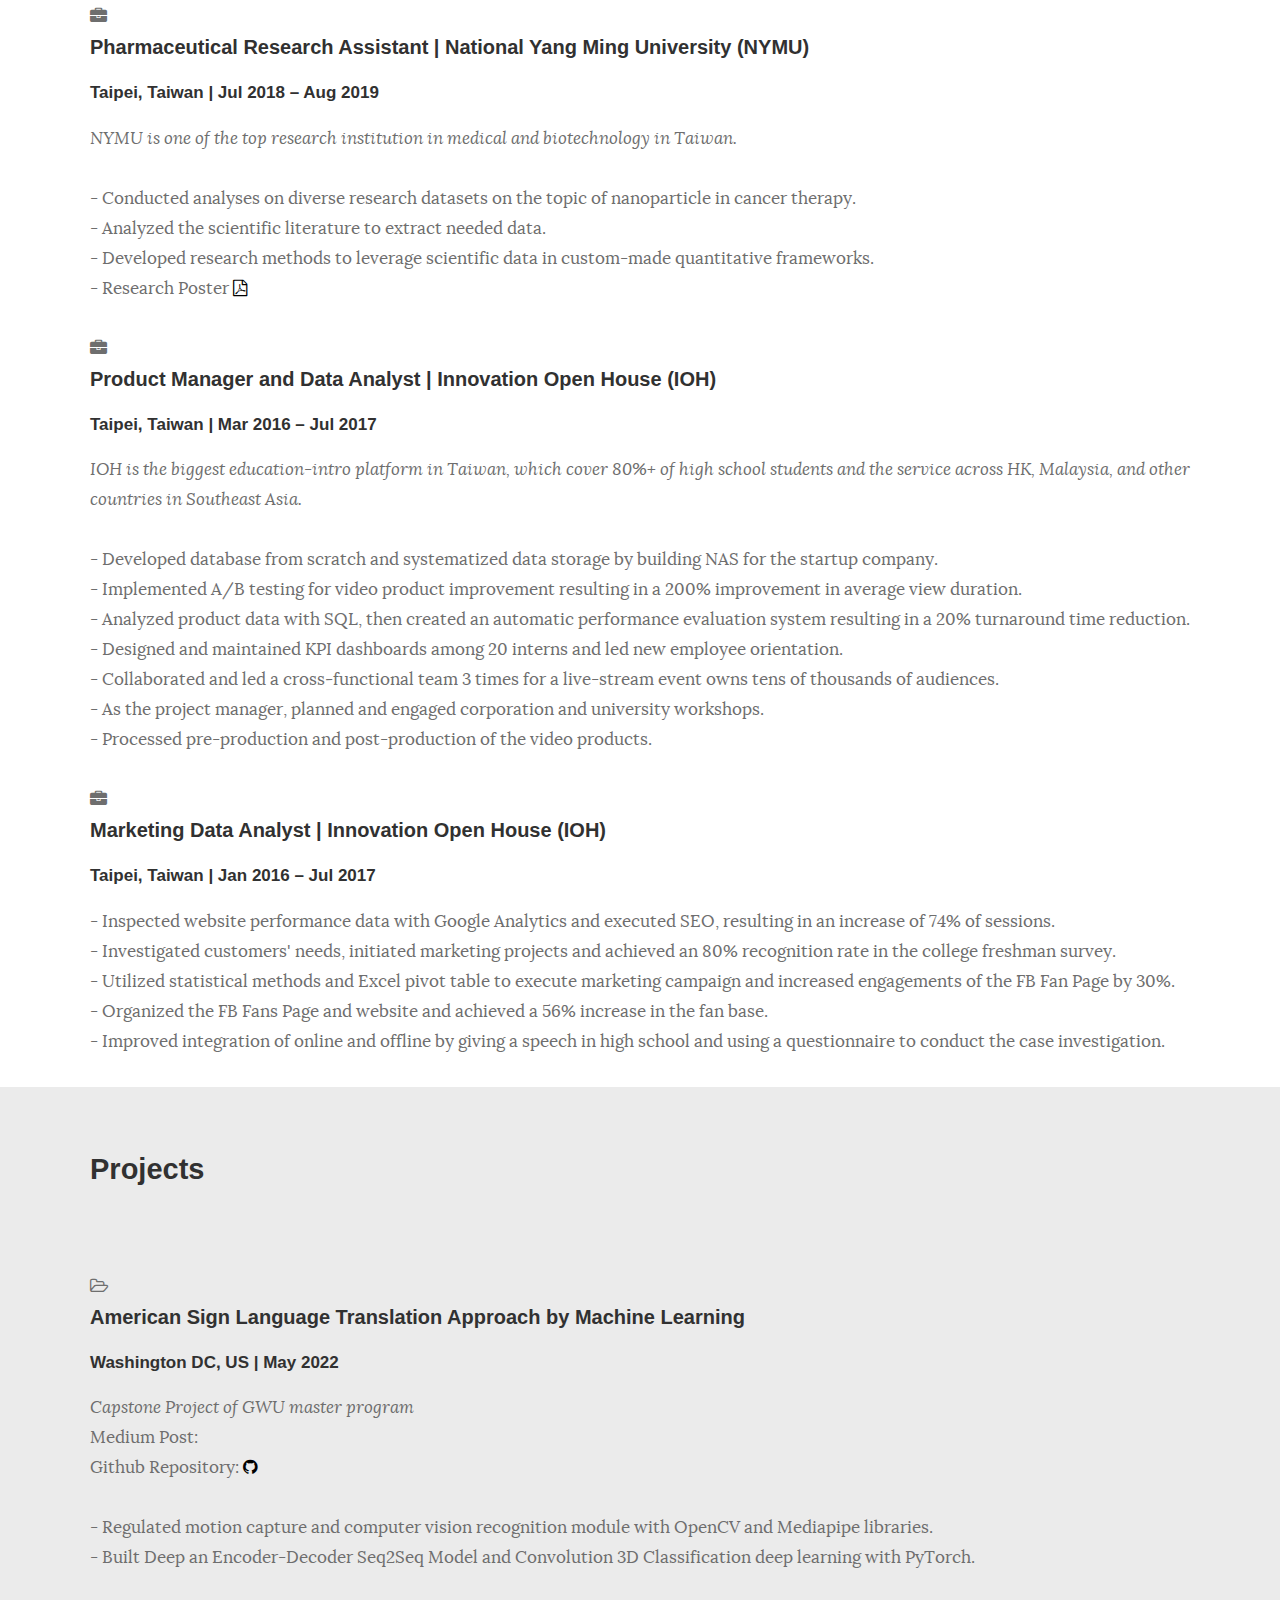
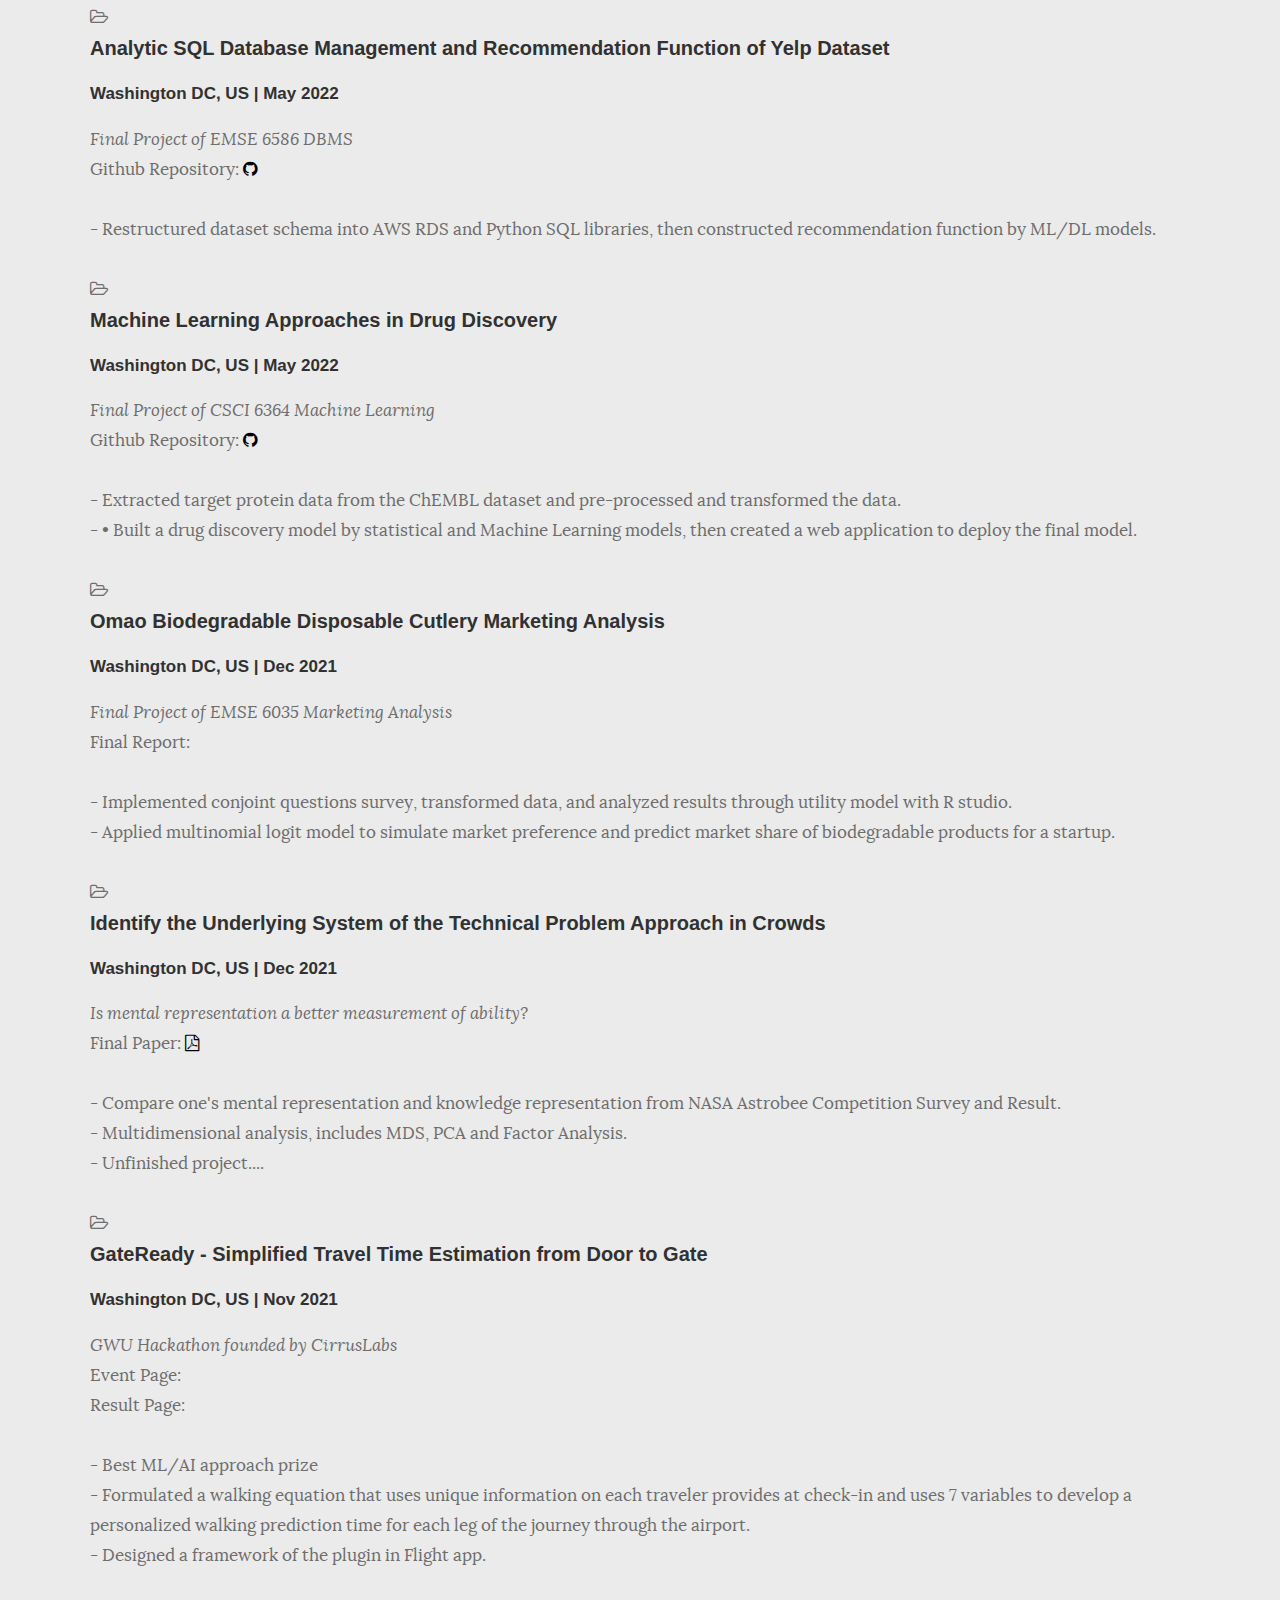
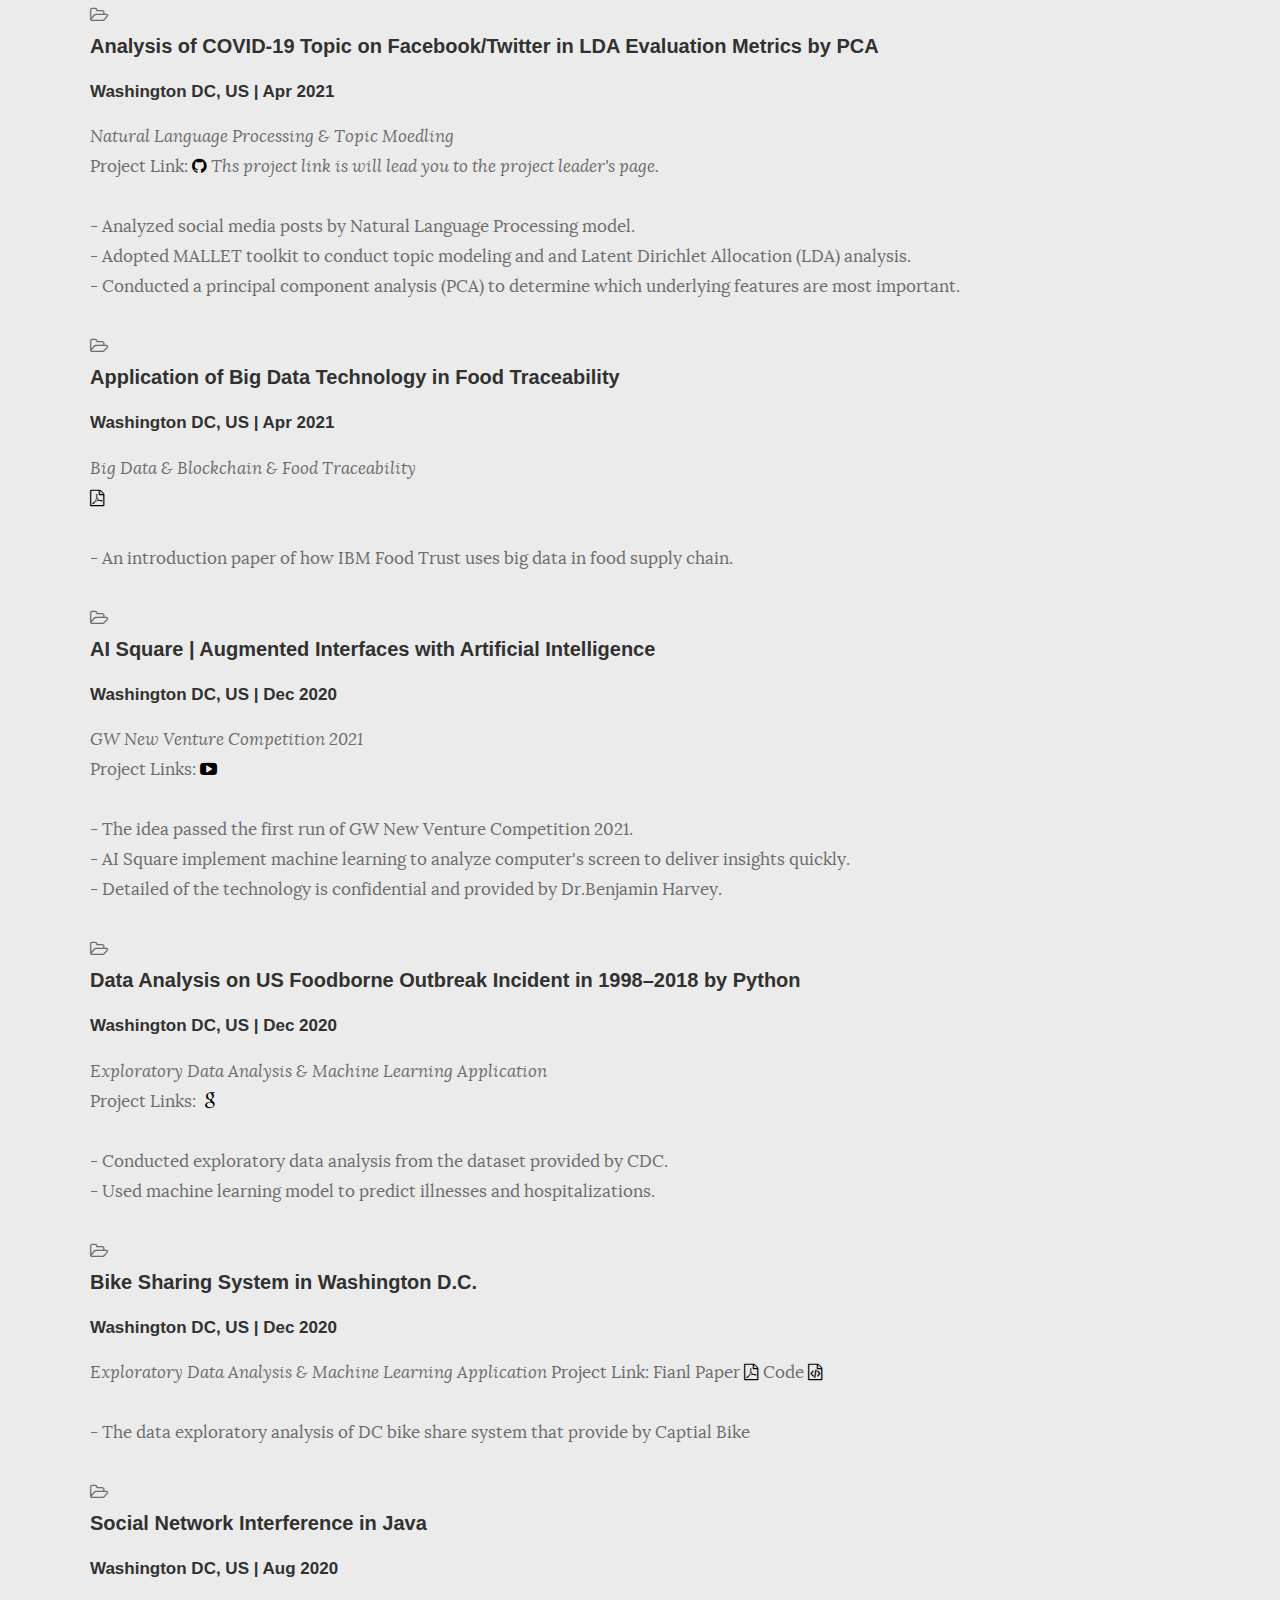
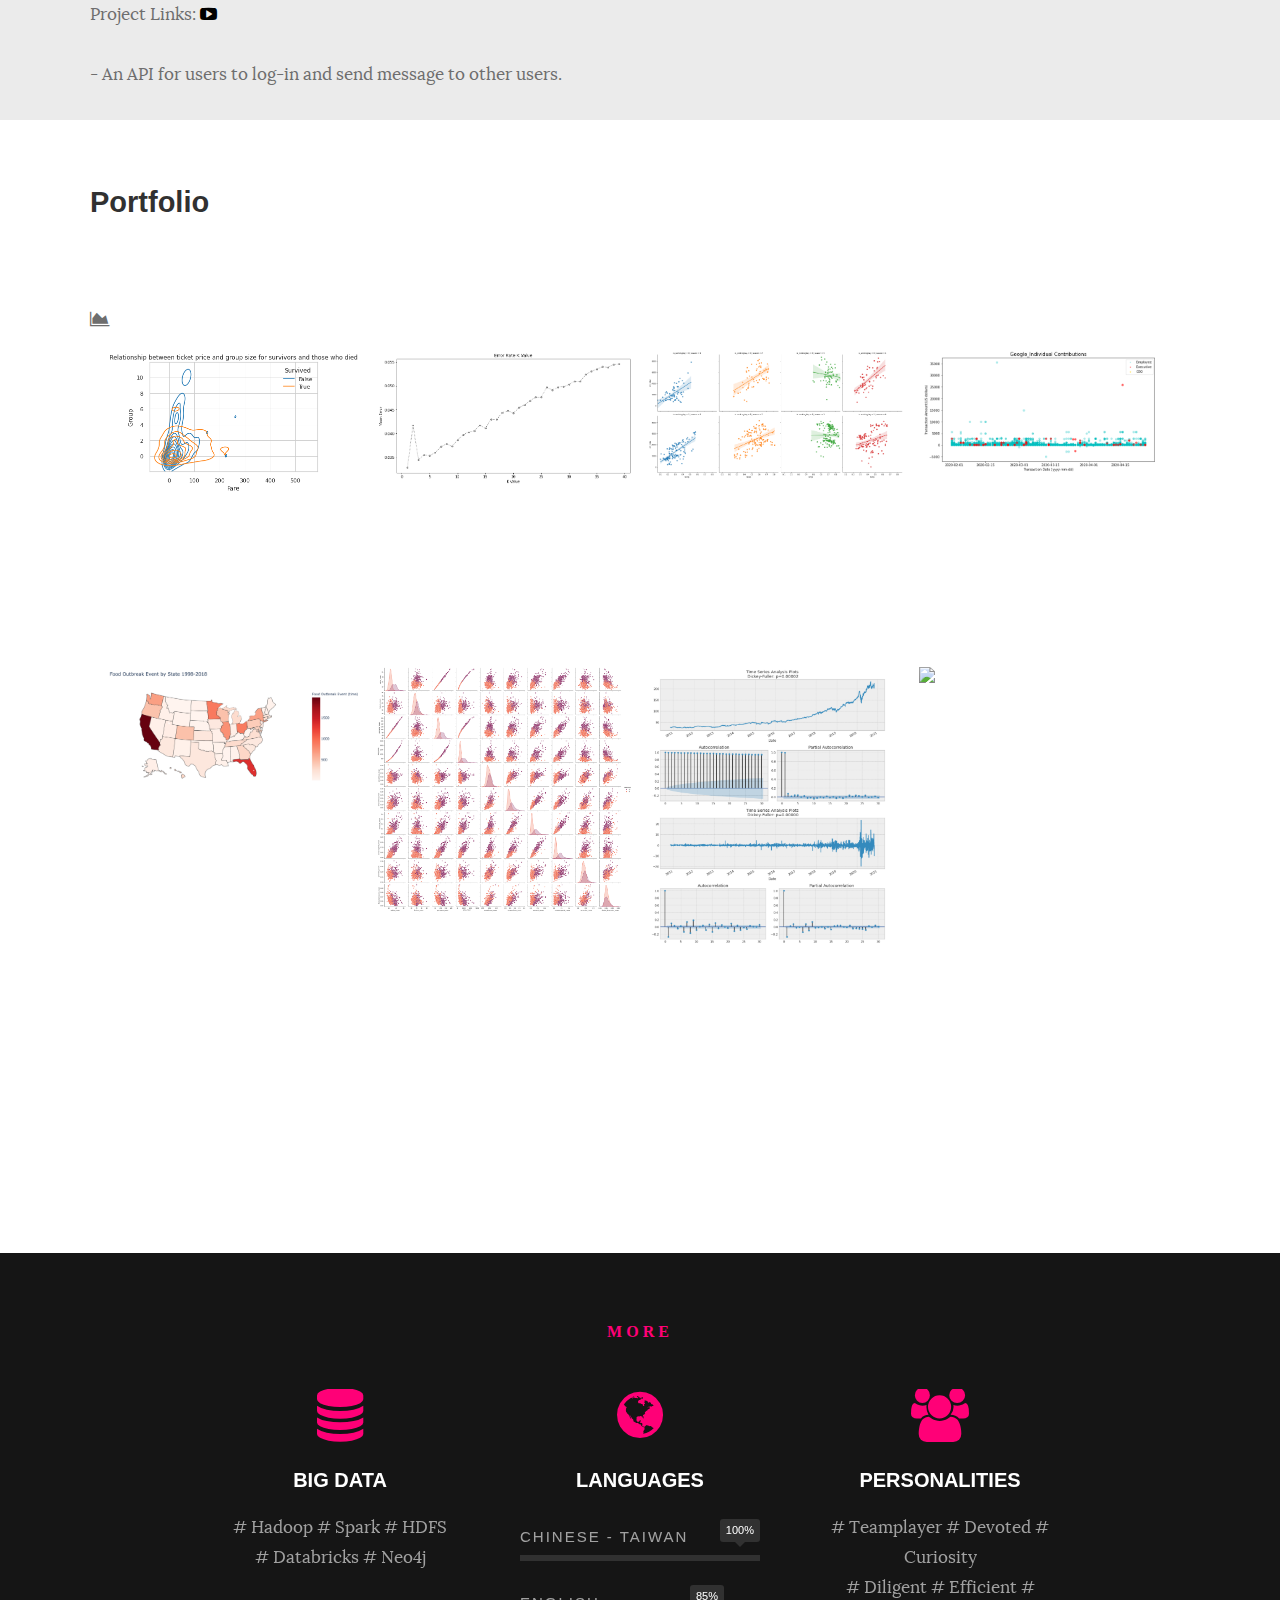
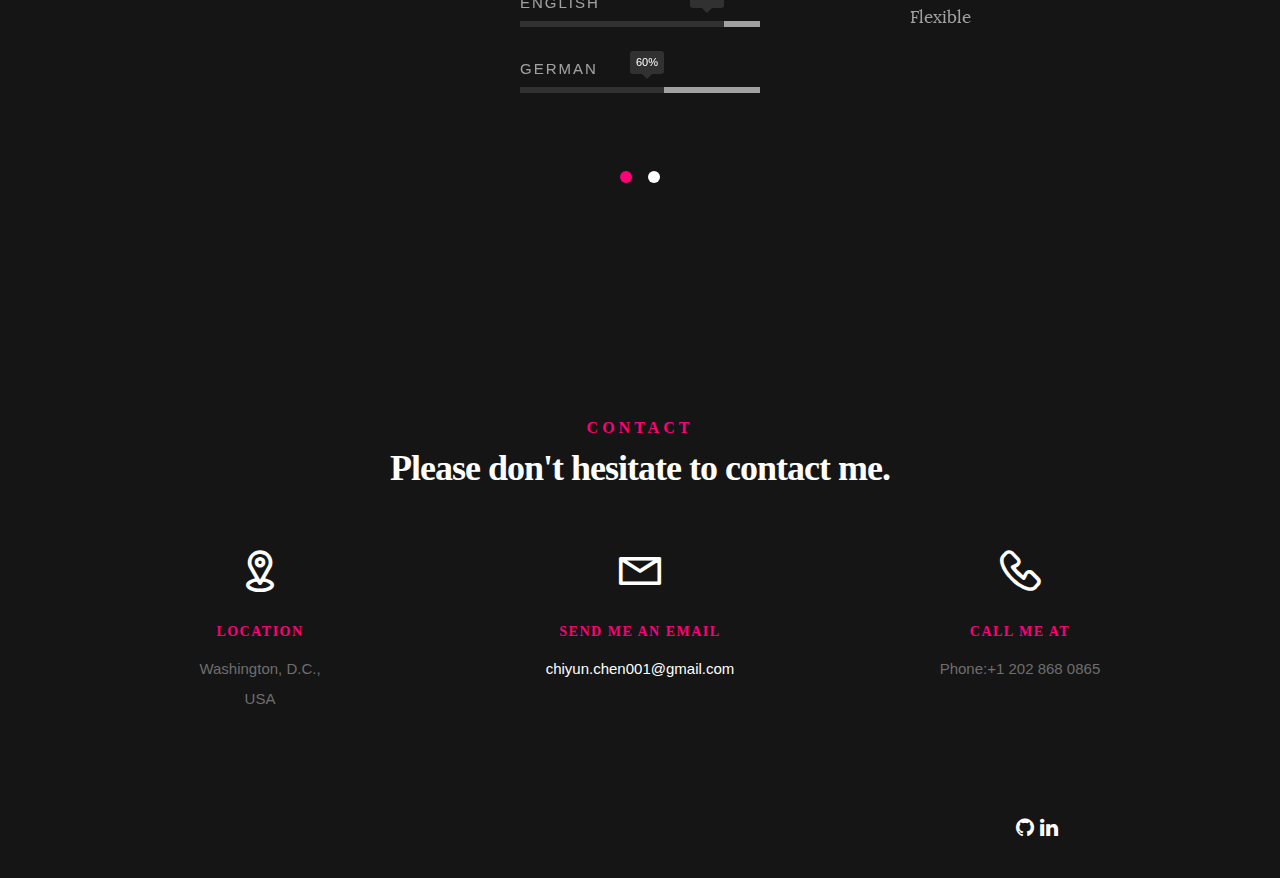
==== commit c15047cb: "delete personal info" ====
--- a/index.html
+++ b/index.html
@@ -143,11 +143,6 @@
 				    <li>
 					    <strong>Name:</strong>
 					    <span>Chi-Yun Chen 陳繼芸</span>
-				    </li>
-
-				    <li>
-					    <strong>Date of Birth:</strong>
-					    <span>Jul 12 , 1993</span>
 				    </li>
 
 				    <li>
